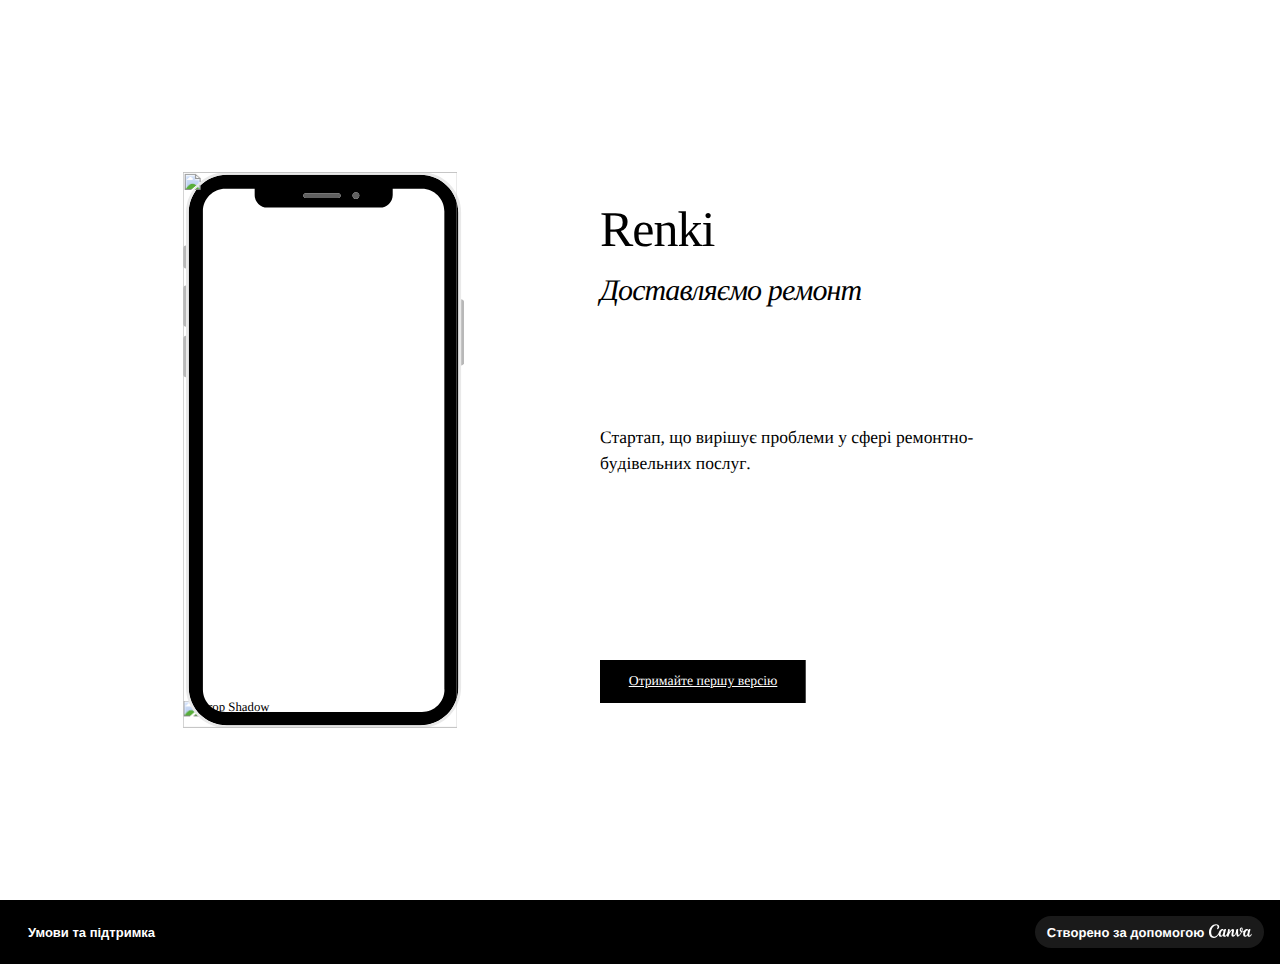
==== Renki.html @ b3982318 "Add files via upload" ====
<!DOCTYPE html>
<!-- saved from url=(0028)https://renki.my.canva.site/ -->
<html lang="uk-UA" style="--inner1Vh: 9.45px; --sbw: 17px;">
<head>
    <meta http-equiv="Content-Type" content="text/html; charset=UTF-8"><!--<base href="/">-->
    <base href=".">
    <meta name="viewport" content="width=device-width, initial-scale=1.0">
    <title>Renki</title>
    <meta name="description" content="">
    <link rel="icon" href="https://renki.my.canva.site/26387fa4f5b1e3f7b6217b27d79bf264.png" type="image/png"
          sizes="16x16">
    <link rel="icon" href="https://renki.my.canva.site/2d0b56e7e51cf11036ad8734bdb67e2d.png" type="image/png"
          sizes="32x32">
    <link rel="apple-touch-icon" href="https://renki.my.canva.site/725b756a69a7d4c235070e51acd85560.png"
          sizes="180x180">
    <style>:root {
        --ffsd: 0px;
        --1vw: calc((100vw - var(--sbw, 0px)) / 100);
        --1vh: var(--inner1Vh, 1vh);
    }

    @media (prefers-reduced-motion: reduce) {
        .animated {
            animation: none !important;
        }
    }

    html {
        zoom: var(--rzf, 1);
        font-size: max(calc(min(var(--1vw, 1vw), 13.66px) * var(--rfso, 1)), var(--minfs, 0px));
        -webkit-text-size-adjust: 100%;
        scroll-behavior: smooth;
    }

    body {
        font-size: calc(1rem * var(--bfso, 1));
    }

    body, html, p, ul, ol, li {
        margin: 0;
        padding: 0;
        font-synthesis: none;
        font-kerning: none;
        font-variant-ligatures: none;
        font-feature-settings: "kern" 0, "calt" 0, "liga" 0, "clig" 0, "dlig" 0, "hlig" 0;
        font-family: unset;
        -webkit-font-smoothing: subpixel-antialiased;
        -moz-osx-font-smoothing: grayscale;
        text-rendering: geometricprecision;
        white-space: normal;
    }

    li {
        text-align: unset;
    }

    a {
        text-decoration: none;
        color: inherit;
    }

    img {
        -webkit-user-drag: none;
        -moz-user-drag: none;
        -o-user-drag: none;
        user-drag: none;
        -webkit-touch-callout: none;
    }

    @font-face {
        font-family: YAFdJt8dAY0-0;
        src: url(fonts/226618464330c99b64fcaf1d7142c1e7.woff2);
        font-style: normal;
        font-weight: 400;
    }

    @font-face {
        font-family: YAFdJt8dAY0-0;
        src: url(fonts/e532966f486645f74efaf7432e1d01c2.woff2);
        font-style: normal;
        font-weight: 700;
    }

    @font-face {
        font-family: YAFdJt8dAY0-0;
        src: url(fonts/3caeb8725430f400cbc24c4707d72558.woff2);
        font-style: italic;
        font-weight: 400;
    }

    @font-face {
        font-family: YAFdJt8dAY0-0;
        src: url(fonts/64dfd027222a62438bc2a4d821786c71.woff2);
        font-style: italic;
        font-weight: 700;
    }

    @font-face {
        font-family: YAFdJt8dAY0-0;
        src: url(fonts/01bb491de5070339bf99832ce44c544d.woff2);
        font-style: normal;
        font-weight: 100;
    }

    @font-face {
        font-family: YAFdJt8dAY0-0;
        src: url(fonts/a75cdabbb8dcdf033cc6b207c91608bf.woff2);
        font-style: italic;
        font-weight: 100;
    }

    @font-face {
        font-family: YAFdJt8dAY0-0;
        src: url(fonts/01bb491de5070339bf99832ce44c544d.woff2);
        font-style: normal;
        font-weight: 200;
    }

    @font-face {
        font-family: YAFdJt8dAY0-0;
        src: url(fonts/a75cdabbb8dcdf033cc6b207c91608bf.woff2);
        font-style: italic;
        font-weight: 200;
    }

    @font-face {
        font-family: YAFdJt8dAY0-0;
        src: url(fonts/01bb491de5070339bf99832ce44c544d.woff2);
        font-style: normal;
        font-weight: 300;
    }

    @font-face {
        font-family: YAFdJt8dAY0-0;
        src: url(fonts/a75cdabbb8dcdf033cc6b207c91608bf.woff2);
        font-style: italic;
        font-weight: 300;
    }

    @font-face {
        font-family: YAFdJt8dAY0-0;
        src: url(fonts/226618464330c99b64fcaf1d7142c1e7.woff2);
        font-style: normal;
        font-weight: 500;
    }

    @font-face {
        font-family: YAFdJt8dAY0-0;
        src: url(fonts/3caeb8725430f400cbc24c4707d72558.woff2);
        font-style: italic;
        font-weight: 500;
    }

    @font-face {
        font-family: YAFdJt8dAY0-0;
        src: url(fonts/e532966f486645f74efaf7432e1d01c2.woff2);
        font-style: normal;
        font-weight: 600;
    }

    @font-face {
        font-family: YAFdJt8dAY0-0;
        src: url(fonts/64dfd027222a62438bc2a4d821786c71.woff2);
        font-style: italic;
        font-weight: 600;
    }

    @font-face {
        font-family: YAFdJt8dAY0-0;
        src: url(fonts/a26fb2e545ea4d91b9808446bd10482b.woff2);
        font-style: normal;
        font-weight: 800;
    }

    @font-face {
        font-family: YAFdJt8dAY0-0;
        src: url(fonts/93216375a15a0334d096957c3f1f2f0f.woff2);
        font-style: italic;
        font-weight: 800;
    }

    @font-face {
        font-family: YAFdJt8dAY0-0;
        src: url(fonts/a26fb2e545ea4d91b9808446bd10482b.woff2);
        font-style: normal;
        font-weight: 900;
    }

    @font-face {
        font-family: YAFdJt8dAY0-0;
        src: url(fonts/93216375a15a0334d096957c3f1f2f0f.woff2);
        font-style: italic;
        font-weight: 900;
    }

    @font-face {
        font-family: YACgEZ1cb1Q-0;
        src: url(fonts/f8f199f09526f79e87644ed227e0f651.woff2);
        font-style: normal;
        font-weight: 400;
    }

    @font-face {
        font-family: YACgEZ1cb1Q-0;
        src: url(fonts/98c4d2c0223fc8474641c77f923528e9.woff2);
        font-style: normal;
        font-weight: 700;
    }

    @font-face {
        font-family: YACgEZ1cb1Q-0;
        src: url(fonts/d257a7100844bc3f98c9021168b6249e.woff2);
        font-style: italic;
        font-weight: 400;
    }

    @font-face {
        font-family: YACgEZ1cb1Q-0;
        src: url(fonts/1060345c54d396e76d73f1da7ee200bd.woff2);
        font-style: italic;
        font-weight: 700;
    }

    @font-face {
        font-family: YACgEZ1cb1Q-0;
        src: url(fonts/f8f199f09526f79e87644ed227e0f651.woff2);
        font-style: normal;
        font-weight: 100;
    }

    @font-face {
        font-family: YACgEZ1cb1Q-0;
        src: url(fonts/d257a7100844bc3f98c9021168b6249e.woff2);
        font-style: italic;
        font-weight: 100;
    }

    @font-face {
        font-family: YACgEZ1cb1Q-0;
        src: url(fonts/f8f199f09526f79e87644ed227e0f651.woff2);
        font-style: normal;
        font-weight: 200;
    }

    @font-face {
        font-family: YACgEZ1cb1Q-0;
        src: url(fonts/d257a7100844bc3f98c9021168b6249e.woff2);
        font-style: italic;
        font-weight: 200;
    }

    @font-face {
        font-family: YACgEZ1cb1Q-0;
        src: url(fonts/f8f199f09526f79e87644ed227e0f651.woff2);
        font-style: normal;
        font-weight: 300;
    }

    @font-face {
        font-family: YACgEZ1cb1Q-0;
        src: url(fonts/d257a7100844bc3f98c9021168b6249e.woff2);
        font-style: italic;
        font-weight: 300;
    }

    @font-face {
        font-family: YACgEZ1cb1Q-0;
        src: url(fonts/f8f199f09526f79e87644ed227e0f651.woff2);
        font-style: normal;
        font-weight: 500;
    }

    @font-face {
        font-family: YACgEZ1cb1Q-0;
        src: url(fonts/d257a7100844bc3f98c9021168b6249e.woff2);
        font-style: italic;
        font-weight: 500;
    }

    @font-face {
        font-family: YACgEZ1cb1Q-0;
        src: url(fonts/98c4d2c0223fc8474641c77f923528e9.woff2);
        font-style: normal;
        font-weight: 600;
    }

    @font-face {
        font-family: YACgEZ1cb1Q-0;
        src: url(fonts/1060345c54d396e76d73f1da7ee200bd.woff2);
        font-style: italic;
        font-weight: 600;
    }

    @font-face {
        font-family: YACgEZ1cb1Q-0;
        src: url(fonts/98c4d2c0223fc8474641c77f923528e9.woff2);
        font-style: normal;
        font-weight: 800;
    }

    @font-face {
        font-family: YACgEZ1cb1Q-0;
        src: url(fonts/1060345c54d396e76d73f1da7ee200bd.woff2);
        font-style: italic;
        font-weight: 800;
    }

    @font-face {
        font-family: YACgEZ1cb1Q-0;
        src: url(fonts/98c4d2c0223fc8474641c77f923528e9.woff2);
        font-style: normal;
        font-weight: 900;
    }

    @font-face {
        font-family: YACgEZ1cb1Q-0;
        src: url(fonts/1060345c54d396e76d73f1da7ee200bd.woff2);
        font-style: italic;
        font-weight: 900;
    }

    @media (max-width: 375px) {
        #dTqL8H721LnV1REV {
            grid-area: 2 / 2 / 3 / 3;
            position: relative;
        }

        #TMpahm6TYZHfOEya {
            grid-template-columns: 0 555.498996%;
            left: -227.749498%;
            grid-template-rows: 0 100%;
        }

        #xSuYQE4Dlj3WlTWu {
            grid-area: 2 / 2 / 4 / 5;
            position: relative;
        }

        #qbcJwX1MjSqaqath {
            grid-area: 3 / 3 / 5 / 4;
            position: relative;
        }

        #wpHuFegpeNktcPR5 {
            grid-area: 2 / 6 / 4 / 10;
            grid-template-columns: 0 0 78.16109524rem 1.8425463rem;
            grid-template-rows: 0 0 minmax(158.30095238rem, max-content) 0;
        }

        #HAnV543KUCuGLN6r {
            grid-area: 2 / 6 / 4 / 10;
            position: relative;
        }

        #HvC6eLMI7HndfvvG {
            grid-area: 3 / 7 / 5 / 9;
            position: relative;
        }

        #FoLMBtZSxU7V1qtU {
            font-size: max(calc(12px * var(--rfso, var(--bfso, 1))), calc(9.9992967em - var(--ffsd)));
        }

        #UY4vqxtWmW5eUmcY {
            --first-font-size: max(calc(12px * var(--rfso, var(--bfso, 1))), 9.9992967em);
            --last-font-size: var(--first-font-size);
            margin-top: calc(var(--first-font-size) * 0.1);
            margin-bottom: calc(var(--last-font-size) * 0.1);
        }

        #KQqVflmsGfFq2Y2W {
            min-width: 91.6rem;
        }

        #RqxmMQ5p8fPZwxIe {
            grid-area: 6 / 2 / 7 / 11;
            position: relative;
        }

        #wF1NgXbARgUpf3SC {
            font-size: max(calc(12px * var(--rfso, var(--bfso, 1))), calc(5.99958927em - var(--ffsd)));
        }

        #kAwh8XOzhSnT606j {
            --first-font-size: max(calc(12px * var(--rfso, var(--bfso, 1))), 5.99958927em);
            --last-font-size: var(--first-font-size);
            margin-top: calc(var(--first-font-size) * 0.05);
            margin-bottom: calc(var(--last-font-size) * 0.05);
        }

        #jmf94uVptbScaO1V {
            min-width: 91.6rem;
        }

        #BjQX4knKRJvSzvKw {
            grid-area: 8 / 3 / 9 / 12;
            position: relative;
        }

        #oad37jNduOmB9h7G {
            font-size: max(calc(12px * var(--rfso, var(--bfso, 1))), calc(4.40888889em - var(--ffsd)));
        }

        #gq0SYcIlcQocG9l5 {
            --first-font-size: max(calc(12px * var(--rfso, var(--bfso, 1))), 4.40888889em);
            --last-font-size: var(--first-font-size);
            margin-top: calc(var(--first-font-size) * -0.15);
            margin-bottom: calc(var(--last-font-size) * -0.15);
        }

        #DxDFn9CRItkvR3tu {
            min-width: 91.6rem;
        }

        #Jwbz9ujgiULV6O26 {
            grid-area: 10 / 4 / 11 / 13;
            position: relative;
        }

        #qdFelWKr2WzhgvHK {
            grid-area: 2 / 2 / 5 / 5;
            position: relative;
        }

        #aw67RkZ4CyTR4v6T {
            font-size: max(calc(12px * var(--rfso, var(--bfso, 1))), calc(3.91112em - var(--ffsd)));
        }

        #WRipQFuTYJYEYs01 {
            --first-font-size: max(calc(12px * var(--rfso, var(--bfso, 1))), 3.91112em);
            --last-font-size: var(--first-font-size);
            margin-top: calc(var(--first-font-size) * -0.1);
            margin-bottom: calc(var(--last-font-size) * -0.1);
        }

        #JM8C447n1pNJdFVo {
            min-width: 54.18984489rem;
        }

        #oqZ2BrREvjbpQ99q {
            grid-area: 3 / 3 / 4 / 4;
            position: relative;
        }

        #bFmyuhlELjSAexXc {
            grid-template-columns: 0 2.24831243rem 54.05651155rem 2.24831243rem;
            grid-template-rows: 0 minmax(3.86369638rem, max-content) minmax(4.55110933rem, max-content) minmax(3.86369638rem, max-content);
        }

        #VNTcc92l89G8nygB {
            grid-area: 12 / 5 / 13 / 8;
            grid-template-columns: 0 58.55313642rem;
            grid-template-rows: 0 minmax(12.27850209rem, max-content);
        }

        #GYktt1VPWn0V11bL {
            grid-area: 12 / 5 / 13 / 8;
            position: relative;
        }

        #c5cS0ojUyots1832 {
            grid-template-columns: 4.26666667rem 0 0 0 5.73151256rem 0 52.82162386rem 26.72966234rem 0.45235534rem 5.73151256rem 0 0 4.26666667rem;
            grid-template-rows: minmax(4.26666667rem, max-content) minmax(150.44526287rem, max-content) minmax(7.85568951rem, max-content) minmax(7.85568951rem, max-content) minmax(6.4rem, max-content) minmax(11.93664802rem, max-content) minmax(4.01639464rem, max-content) minmax(7.16198919rem, max-content) minmax(33.33600161rem, max-content) minmax(9.44932357rem, max-content) minmax(53.04685301rem, max-content) minmax(12.27850209rem, max-content) minmax(4.26666667rem, max-content);
        }

        #g2ppmePoXvP47PCM {
            min-height: calc(100 * var(--1vh, 1vh));
        }
    }

    @media (min-width: 375.05px) and (max-width: 480px) {
        #dTqL8H721LnV1REV {
            grid-area: 2 / 2 / 3 / 3;
            position: relative;
        }

        #TMpahm6TYZHfOEya {
            grid-template-columns: 0 446.12725568%;
            left: -173.06362784%;
            grid-template-rows: 0 100%;
        }

        #xSuYQE4Dlj3WlTWu {
            grid-area: 2 / 2 / 4 / 5;
            position: relative;
        }

        #qbcJwX1MjSqaqath {
            grid-area: 3 / 3 / 5 / 4;
            position: relative;
        }

        #wpHuFegpeNktcPR5 {
            grid-area: 2 / 6 / 4 / 10;
            grid-template-columns: 0 0 61.06335565rem 1.4394893rem;
            grid-template-rows: 0 0 minmax(123.67261905rem, max-content) 0;
        }

        #HAnV543KUCuGLN6r {
            grid-area: 2 / 6 / 4 / 10;
            position: relative;
        }

        #HvC6eLMI7HndfvvG {
            grid-area: 3 / 7 / 5 / 9;
            position: relative;
        }

        #FoLMBtZSxU7V1qtU {
            font-size: max(calc(12px * var(--rfso, var(--bfso, 1))), calc(10.20336398em - var(--ffsd)));
        }

        #UY4vqxtWmW5eUmcY {
            --first-font-size: max(calc(12px * var(--rfso, var(--bfso, 1))), 10.20336398em);
            --last-font-size: var(--first-font-size);
            margin-top: calc(var(--first-font-size) * 0.1);
            margin-bottom: calc(var(--last-font-size) * 0.1);
        }

        #KQqVflmsGfFq2Y2W {
            min-width: 93.4375rem;
        }

        #RqxmMQ5p8fPZwxIe {
            grid-area: 6 / 2 / 7 / 11;
            position: relative;
        }

        #wF1NgXbARgUpf3SC {
            font-size: max(calc(12px * var(--rfso, var(--bfso, 1))), calc(6.12202987em - var(--ffsd)));
        }

        #kAwh8XOzhSnT606j {
            --first-font-size: max(calc(12px * var(--rfso, var(--bfso, 1))), 6.12202987em);
            --last-font-size: var(--first-font-size);
            margin-top: calc(var(--first-font-size) * 0.05);
            margin-bottom: calc(var(--last-font-size) * 0.05);
        }

        #jmf94uVptbScaO1V {
            min-width: 93.4375rem;
        }

        #BjQX4knKRJvSzvKw {
            grid-area: 8 / 3 / 9 / 12;
            position: relative;
        }

        #oad37jNduOmB9h7G {
            font-size: max(calc(12px * var(--rfso, var(--bfso, 1))), calc(3.57117293em - var(--ffsd)));
        }

        #gq0SYcIlcQocG9l5 {
            --first-font-size: max(calc(12px * var(--rfso, var(--bfso, 1))), 3.57117293em);
            --last-font-size: var(--first-font-size);
            margin-top: calc(var(--first-font-size) * -0.15);
            margin-bottom: calc(var(--last-font-size) * -0.15);
        }

        #DxDFn9CRItkvR3tu {
            min-width: 93.4375rem;
        }

        #Jwbz9ujgiULV6O26 {
            grid-area: 10 / 4 / 11 / 13;
            position: relative;
        }

        #qdFelWKr2WzhgvHK {
            grid-area: 2 / 2 / 5 / 5;
            position: relative;
        }

        #aw67RkZ4CyTR4v6T {
            font-size: max(calc(12px * var(--rfso, var(--bfso, 1))), calc(3.0555625em - var(--ffsd)));
        }

        #WRipQFuTYJYEYs01 {
            --first-font-size: max(calc(12px * var(--rfso, var(--bfso, 1))), 3.0555625em);
            --last-font-size: var(--first-font-size);
            margin-top: calc(var(--first-font-size) * -0.1);
            margin-bottom: calc(var(--last-font-size) * -0.1);
        }

        #JM8C447n1pNJdFVo {
            min-width: 42.33581632rem;
        }

        #oqZ2BrREvjbpQ99q {
            grid-area: 3 / 3 / 4 / 4;
            position: relative;
        }

        #bFmyuhlELjSAexXc {
            grid-template-columns: 0 1.75649409rem 42.23164965rem 1.75649409rem;
            grid-template-rows: 0 minmax(3.0185128rem, max-content) minmax(3.55555417rem, max-content) minmax(3.0185128rem, max-content);
        }

        #VNTcc92l89G8nygB {
            grid-area: 12 / 5 / 13 / 8;
            grid-template-columns: 0 45.74463783rem;
            grid-template-rows: 0 minmax(9.59257976rem, max-content);
        }

        #GYktt1VPWn0V11bL {
            grid-area: 12 / 5 / 13 / 8;
            position: relative;
        }

        #c5cS0ojUyots1832 {
            grid-template-columns: 3.33333333rem 0 0 0 15.41524419rem 0 30.32939364rem 31.8200487rem 0.35340261rem 15.41524419rem 0 0 3.33333333rem;
            grid-template-rows: minmax(3.33333333rem, max-content) minmax(117.53536162rem, max-content) minmax(6.13725743rem, max-content) minmax(6.13725743rem, max-content) minmax(5rem, max-content) minmax(12.18025308rem, max-content) minmax(3.13780831rem, max-content) minmax(7.30815223rem, max-content) minmax(26.04375126rem, max-content) minmax(9.64216691rem, max-content) minmax(41.44285391rem, max-content) minmax(9.59257976rem, max-content) minmax(3.33333333rem, max-content);
        }

        #g2ppmePoXvP47PCM {
            min-height: calc(100 * var(--1vh, 1vh));
        }
    }

    @media (min-width: 480.05px) and (max-width: 768px) {
        #dTqL8H721LnV1REV {
            grid-area: 2 / 2 / 3 / 3;
            position: relative;
        }

        #TMpahm6TYZHfOEya {
            grid-template-columns: 0 290.97433776%;
            left: -95.48716888%;
            grid-template-rows: 0 100%;
        }

        #xSuYQE4Dlj3WlTWu {
            grid-area: 2 / 2 / 4 / 5;
            position: relative;
        }

        #qbcJwX1MjSqaqath {
            grid-area: 3 / 3 / 5 / 4;
            position: relative;
        }

        #wpHuFegpeNktcPR5 {
            grid-area: 2 / 6 / 4 / 10;
            grid-template-columns: 0 0 38.16459728rem 0.89968081rem;
            grid-template-rows: 0 0 minmax(77.2953869rem, max-content) 0;
        }

        #HAnV543KUCuGLN6r {
            grid-area: 2 / 6 / 4 / 10;
            position: relative;
        }

        #HvC6eLMI7HndfvvG {
            grid-area: 3 / 7 / 5 / 9;
            position: relative;
        }

        #FoLMBtZSxU7V1qtU {
            font-size: max(calc(12px * var(--rfso, var(--bfso, 1))), calc(6.94445312em - var(--ffsd)));
        }

        #UY4vqxtWmW5eUmcY {
            --first-font-size: max(calc(12px * var(--rfso, var(--bfso, 1))), 6.94445312em);
            --last-font-size: var(--first-font-size);
            margin-top: calc(var(--first-font-size) * 0.1);
            margin-bottom: calc(var(--last-font-size) * 0.1);
        }

        #KQqVflmsGfFq2Y2W {
            min-width: 63.58816964rem;
        }

        #RqxmMQ5p8fPZwxIe {
            grid-area: 6 / 2 / 7 / 11;
            position: relative;
        }

        #wF1NgXbARgUpf3SC {
            font-size: max(calc(12px * var(--rfso, var(--bfso, 1))), calc(4.16667969em - var(--ffsd)));
        }

        #kAwh8XOzhSnT606j {
            --first-font-size: max(calc(12px * var(--rfso, var(--bfso, 1))), 4.16667969em);
            --last-font-size: var(--first-font-size);
            margin-top: calc(var(--first-font-size) * 0.05);
            margin-bottom: calc(var(--last-font-size) * 0.05);
        }

        #jmf94uVptbScaO1V {
            min-width: 63.58816964rem;
        }

        #BjQX4knKRJvSzvKw {
            grid-area: 8 / 3 / 9 / 12;
            position: relative;
        }

        #oad37jNduOmB9h7G {
            font-size: max(calc(12px * var(--rfso, var(--bfso, 1))), calc(2.43055556em - var(--ffsd)));
        }

        #gq0SYcIlcQocG9l5 {
            --first-font-size: max(calc(12px * var(--rfso, var(--bfso, 1))), 2.43055556em);
            --last-font-size: var(--first-font-size);
            margin-top: calc(var(--first-font-size) * -0.15);
            margin-bottom: calc(var(--last-font-size) * -0.15);
        }

        #DxDFn9CRItkvR3tu {
            min-width: 63.58816964rem;
        }

        #Jwbz9ujgiULV6O26 {
            grid-area: 10 / 4 / 11 / 13;
            position: relative;
        }

        #qdFelWKr2WzhgvHK {
            grid-area: 2 / 2 / 5 / 5;
            position: relative;
        }

        #aw67RkZ4CyTR4v6T {
            font-size: max(calc(12px * var(--rfso, var(--bfso, 1))), calc(1.90972656em - var(--ffsd)));
        }

        #WRipQFuTYJYEYs01 {
            --first-font-size: max(calc(12px * var(--rfso, var(--bfso, 1))), 1.90972656em);
            --last-font-size: var(--first-font-size);
            margin-top: calc(var(--first-font-size) * -0.1);
            margin-bottom: calc(var(--last-font-size) * -0.1);
        }

        #JM8C447n1pNJdFVo {
            min-width: 26.4598852rem;
        }

        #oqZ2BrREvjbpQ99q {
            grid-area: 3 / 3 / 4 / 4;
            position: relative;
        }

        #bFmyuhlELjSAexXc {
            grid-template-columns: 0 1.09780881rem 26.39478103rem 1.09780881rem;
            grid-template-rows: 0 minmax(1.8865705rem, max-content) minmax(2.22222135rem, max-content) minmax(1.8865705rem, max-content);
        }

        #VNTcc92l89G8nygB {
            grid-area: 12 / 5 / 13 / 8;
            grid-template-columns: 0 28.59039864rem;
            grid-template-rows: 0 minmax(5.99536235rem, max-content);
        }

        #GYktt1VPWn0V11bL {
            grid-area: 12 / 5 / 13 / 8;
            position: relative;
        }

        #c5cS0ojUyots1832 {
            grid-template-columns: 18.23846726rem 0 0 0 12.22939369rem 0 16.36100495rem 22.48239651rem 0.22087663rem 12.22939369rem 0 0 18.23846726rem;
            grid-template-rows: minmax(4.16666667rem, max-content) minmax(73.45960101rem, max-content) minmax(3.83578589rem, max-content) minmax(3.83578589rem, max-content) minmax(4.16666667rem, max-content) minmax(8.28993229rem, max-content) minmax(1.9611302rem, max-content) minmax(4.97395964rem, max-content) minmax(16.27734454rem, max-content) minmax(6.5625rem, max-content) minmax(25.9017837rem, max-content) minmax(5.99536235rem, max-content) minmax(4.16666667rem, max-content);
        }

        #g2ppmePoXvP47PCM {
            min-height: calc(100 * var(--1vh, 1vh));
        }
    }

    @media (min-width: 768.05px) and (max-width: 1024px) {
        #dTqL8H721LnV1REV {
            grid-area: 2 / 2 / 3 / 3;
            position: relative;
        }

        #TMpahm6TYZHfOEya {
            grid-template-columns: 0 129.3711744%;
            left: -14.6855872%;
            grid-template-rows: 0 100%;
        }

        #xSuYQE4Dlj3WlTWu {
            grid-area: 2 / 2 / 4 / 5;
            position: relative;
        }

        #qbcJwX1MjSqaqath {
            grid-area: 3 / 3 / 5 / 4;
            position: relative;
        }

        #wpHuFegpeNktcPR5 {
            grid-area: 2 / 2 / 12 / 5;
            grid-template-columns: 0 0 28.62344796rem 0.67476061rem;
            grid-template-rows: 0 0 minmax(57.97154018rem, max-content) 0;
        }

        #HAnV543KUCuGLN6r {
            grid-area: 2 / 2 / 12 / 5;
            position: relative;
        }

        #HvC6eLMI7HndfvvG {
            grid-area: 10 / 3 / 13 / 4;
            position: relative;
        }

        #FoLMBtZSxU7V1qtU {
            font-size: max(calc(12px * var(--rfso, var(--bfso, 1))), calc(5.20833984em - var(--ffsd)));
        }

        #UY4vqxtWmW5eUmcY {
            --first-font-size: max(calc(12px * var(--rfso, var(--bfso, 1))), 5.20833984em);
            --last-font-size: var(--first-font-size);
            margin-top: calc(var(--first-font-size) * 0.1);
            margin-bottom: calc(var(--last-font-size) * 0.1);
        }

        #KQqVflmsGfFq2Y2W {
            min-width: 47.69112723rem;
        }

        #RqxmMQ5p8fPZwxIe {
            grid-area: 3 / 6 / 4 / 11;
            position: relative;
        }

        #wF1NgXbARgUpf3SC {
            font-size: max(calc(12px * var(--rfso, var(--bfso, 1))), calc(3.12500977em - var(--ffsd)));
        }

        #kAwh8XOzhSnT606j {
            --first-font-size: max(calc(12px * var(--rfso, var(--bfso, 1))), 3.12500977em);
            --last-font-size: var(--first-font-size);
            margin-top: calc(var(--first-font-size) * 0.05);
            margin-bottom: calc(var(--last-font-size) * 0.05);
        }

        #jmf94uVptbScaO1V {
            min-width: 47.69112723rem;
        }

        #BjQX4knKRJvSzvKw {
            grid-area: 5 / 7 / 6 / 12;
            position: relative;
        }

        #oad37jNduOmB9h7G {
            font-size: max(calc(12px * var(--rfso, var(--bfso, 1))), calc(1.82291667em - var(--ffsd)));
        }

        #gq0SYcIlcQocG9l5 {
            --first-font-size: max(calc(12px * var(--rfso, var(--bfso, 1))), 1.82291667em);
            --last-font-size: var(--first-font-size);
            margin-top: calc(var(--first-font-size) * -0.15);
            margin-bottom: calc(var(--last-font-size) * -0.15);
        }

        #DxDFn9CRItkvR3tu {
            min-width: 47.69112723rem;
        }

        #Jwbz9ujgiULV6O26 {
            grid-area: 7 / 8 / 8 / 13;
            position: relative;
        }

        #qdFelWKr2WzhgvHK {
            grid-area: 2 / 2 / 5 / 5;
            position: relative;
        }

        #aw67RkZ4CyTR4v6T {
            font-size: max(calc(12px * var(--rfso, var(--bfso, 1))), calc(1.43229492em - var(--ffsd)));
        }

        #WRipQFuTYJYEYs01 {
            --first-font-size: max(calc(12px * var(--rfso, var(--bfso, 1))), 1.43229492em);
            --last-font-size: var(--first-font-size);
            margin-top: calc(var(--first-font-size) * -0.1);
            margin-bottom: calc(var(--last-font-size) * -0.1);
        }

        #JM8C447n1pNJdFVo {
            min-width: 19.8449139rem;
        }

        #oqZ2BrREvjbpQ99q {
            grid-area: 3 / 3 / 4 / 4;
            position: relative;
        }

        #bFmyuhlELjSAexXc {
            grid-template-columns: 0 0.8233566rem 19.79608577rem 0.8233566rem;
            grid-template-rows: 0 minmax(1.41492787rem, max-content) minmax(1.66666602rem, max-content) minmax(1.41492787rem, max-content);
        }

        #VNTcc92l89G8nygB {
            grid-area: 9 / 9 / 11 / 10;
            grid-template-columns: 0 21.44279898rem;
            grid-template-rows: 0 minmax(4.49652176rem, max-content);
        }

        #GYktt1VPWn0V11bL {
            grid-area: 9 / 9 / 11 / 10;
            position: relative;
        }

        #c5cS0ojUyots1832 {
            grid-template-columns: 9.96724616rem 0 29.1325511rem 0.16565747rem 3.125rem 0 0 0 21.44279898rem 26.19950012rem 0 0 9.96724616rem;
            grid-template-rows: minmax(5.94369524rem, max-content) minmax(2.89805759rem, max-content) minmax(6.21744922rem, max-content) minmax(1.47084765rem, max-content) minmax(3.73046973rem, max-content) minmax(12.2080084rem, max-content) minmax(4.921875rem, max-content) minmax(19.42633777rem, max-content) minmax(4.2216554rem, max-content) minmax(0.27486637rem, max-content) minmax(2.60197305rem, max-content) minmax(2.87683942rem, max-content) minmax(5.94369524rem, max-content);
        }

        #g2ppmePoXvP47PCM {
            min-height: calc(100 * var(--1vh, 1vh));
        }
    }

    @media (min-width: 1024.05px) {
        #dTqL8H721LnV1REV {
            grid-area: 2 / 2 / 3 / 3;
            position: relative;
        }

        #TMpahm6TYZHfOEya {
            grid-template-columns: 0 100%;
            grid-template-rows: 0 100%;
        }

        #xSuYQE4Dlj3WlTWu {
            grid-area: 2 / 2 / 4 / 5;
            position: relative;
        }

        #qbcJwX1MjSqaqath {
            grid-area: 3 / 3 / 5 / 4;
            position: relative;
        }

        #wpHuFegpeNktcPR5 {
            grid-area: 2 / 2 / 12 / 5;
            grid-template-columns: 0 0 21.45710887rem 0.50582347rem;
            grid-template-rows: 0 0 minmax(43.45743568rem, max-content) 0;
        }

        #HAnV543KUCuGLN6r {
            grid-area: 2 / 2 / 12 / 5;
            position: relative;
        }

        #HvC6eLMI7HndfvvG {
            grid-area: 10 / 3 / 13 / 4;
            position: relative;
        }

        #FoLMBtZSxU7V1qtU {
            font-size: max(calc(12px * var(--rfso, var(--bfso, 1))), calc(3.90434846em - var(--ffsd)));
        }

        #UY4vqxtWmW5eUmcY {
            --first-font-size: max(calc(12px * var(--rfso, var(--bfso, 1))), 3.90434846em);
            --last-font-size: var(--first-font-size);
            margin-top: calc(var(--first-font-size) * 0.1);
            margin-bottom: calc(var(--last-font-size) * 0.1);
        }

        #KQqVflmsGfFq2Y2W {
            min-width: 35.75088894rem;
        }

        #RqxmMQ5p8fPZwxIe {
            grid-area: 3 / 6 / 4 / 11;
            position: relative;
        }

        #wF1NgXbARgUpf3SC {
            font-size: max(calc(12px * var(--rfso, var(--bfso, 1))), calc(2.34261347em - var(--ffsd)));
        }

        #kAwh8XOzhSnT606j {
            --first-font-size: max(calc(12px * var(--rfso, var(--bfso, 1))), 2.34261347em);
            --last-font-size: var(--first-font-size);
            margin-top: calc(var(--first-font-size) * 0.05);
            margin-bottom: calc(var(--last-font-size) * 0.05);
        }

        #jmf94uVptbScaO1V {
            min-width: 35.75088894rem;
        }

        #BjQX4knKRJvSzvKw {
            grid-area: 5 / 7 / 6 / 12;
            position: relative;
        }

        #oad37jNduOmB9h7G {
            font-size: max(calc(12px * var(--rfso, var(--bfso, 1))), calc(1.36652025em - var(--ffsd)));
        }

        #gq0SYcIlcQocG9l5 {
            --first-font-size: max(calc(12px * var(--rfso, var(--bfso, 1))), 1.36652025em);
            --last-font-size: var(--first-font-size);
            margin-top: calc(var(--first-font-size) * -0.15);
            margin-bottom: calc(var(--last-font-size) * -0.15);
        }

        #DxDFn9CRItkvR3tu {
            min-width: 35.75088894rem;
        }

        #Jwbz9ujgiULV6O26 {
            grid-area: 7 / 8 / 8 / 13;
            position: relative;
        }

        #qdFelWKr2WzhgvHK {
            grid-area: 2 / 2 / 5 / 5;
            position: relative;
        }

        #aw67RkZ4CyTR4v6T {
            font-size: max(calc(12px * var(--rfso, var(--bfso, 1))), calc(1.07369693em - var(--ffsd)));
        }

        #WRipQFuTYJYEYs01 {
            --first-font-size: max(calc(12px * var(--rfso, var(--bfso, 1))), 1.07369693em);
            --last-font-size: var(--first-font-size);
            margin-top: calc(var(--first-font-size) * -0.1);
            margin-bottom: calc(var(--last-font-size) * -0.1);
        }

        #JM8C447n1pNJdFVo {
            min-width: 14.87642155rem;
        }

        #oqZ2BrREvjbpQ99q {
            grid-area: 3 / 3 / 4 / 4;
            position: relative;
        }

        #bFmyuhlELjSAexXc {
            grid-template-columns: 0 0.61721608rem 14.83981833rem 0.61721608rem;
            grid-template-rows: 0 minmax(1.060678rem, max-content) minmax(1.24938946rem, max-content) minmax(1.060678rem, max-content);
        }

        #VNTcc92l89G8nygB {
            grid-area: 9 / 9 / 11 / 10;
            grid-template-columns: 0 16.07425048rem;
            grid-template-rows: 0 minmax(3.37074545rem, max-content);
        }

        #GYktt1VPWn0V11bL {
            grid-area: 9 / 9 / 11 / 10;
            position: relative;
        }

        #c5cS0ojUyots1832 {
            grid-template-columns: 14.28571429rem 0 21.83874987rem 0.12418247rem 10.62458994rem 0 0 0 16.07425048rem 19.64003523rem 0 0 17.41247772rem;
            grid-template-rows: minmax(6.38255595rem, max-content) minmax(2.17248241rem, max-content) minmax(4.66081113rem, max-content) minmax(1.10259736rem, max-content) minmax(2.79648682rem, max-content) minmax(9.15153778rem, max-content) minmax(3.68960469rem, max-content) minmax(14.56264266rem, max-content) minmax(3.16469629rem, max-content) minmax(0.20604916rem, max-content) minmax(1.95052738rem, max-content) minmax(2.15657655rem, max-content) minmax(4.2259794rem, max-content);
        }

        #g2ppmePoXvP47PCM {
            min-height: calc(100 * var(--1vh, 1vh));
        }
    }

    @keyframes pulse {
        0% {
            background-color: rgba(226, 226, 226, 0.05);
        }
        50% {
            background-color: rgba(226, 226, 226, 0.1);
        }
        100% {
            background-color: rgba(226, 226, 226, 0.05);
        }
    }</style>
    <noscript>
        <style>    @keyframes pulse {
                   }

        .animated {
            animation-play-state: running !important;
        }  </style>
    </noscript>
    <script nonce="">!function () {
        "use strict";

        function t(t, n) {
            let e;
            return (...o) => {
                clearTimeout(e), e = setTimeout((() => {
                    t(...o)
                }), n)
            }
        }

        class n {
            constructor() {
                this.callbacks = [], window.addEventListener("DOMContentLoaded", (() => this.onDOMContentLoaded()))
            }

            onDOMContentLoaded() {
                this.callbacks.sort(((t, n) => t.priority - n.priority)).forEach((({callback: t}) => t()))
            }

            runOnLoad(t) {
                "loading" === document.readyState ? this.callbacks.push(t) : t.callback()
            }
        }

        function e(t, e = Number.MAX_VALUE) {
            var o;
            (window.canva_scriptExecutor = null !== (o = window.canva_scriptExecutor) && void 0 !== o ? o : new n).runOnLoad({
                callback: t,
                priority: e
            })
        }

        class o {
            constructor(t) {
                this.items = [], this.previousWidth = document.documentElement.clientWidth, this.previousHeight = window.innerHeight;
                const n = t((() => this.onWindowResize()), 100);
                window.addEventListener("resize", n)
            }

            onWindowResize() {
                const t = document.documentElement.clientWidth, n = window.innerHeight, e = this.previousWidth !== t,
                    o = this.previousHeight !== n;
                this.items.forEach((t => {
                    const n = () => {
                        t.callback(), t.executed = !0
                    };
                    (!t.executed || e && t.options.runOnWidthChange || o && t.options.runOnHeightChange) && n()
                })), this.previousWidth = t, this.previousHeight = n
            }

            runOnResize(t, n) {
                this.items.push({
                    callback: t,
                    options: n,
                    executed: n.runOnLoad
                }), this.items.sort(((t, n) => t.options.priority - n.options.priority)), n.runOnLoad && e(t, n.priority)
            }
        }

        function i(n, e, i = t) {
            var r;
            (window.canva_debounceResize = null !== (r = window.canva_debounceResize) && void 0 !== r ? r : new o(i)).runOnResize(n, {
                runOnLoad: !1,
                runOnWidthChange: !0,
                runOnHeightChange: !1,
                priority: Number.MAX_VALUE, ...e
            })
        }

        const r = "--minfs", c = "--rzf", a = "--rfso", s = "--bfso";

        function u(t, n, e = .001) {
            return Math.abs(t - n) < e
        }

        function d(t, n) {
            return window.getComputedStyle(t).getPropertyValue(n)
        }

        function l(t, n, e) {
            t.style.setProperty(n, e)
        }

        function m(t, n) {
            const e = document.createElement("div");
            e.style.setProperty(t, n), document.body.append(e);
            const o = d(e, t);
            return e.remove(), o
        }

        function f() {
            const t = function () {
                const t = parseFloat(m("font-size", "0.1px"));
                return t > 1 ? t : 0
            }(), n = function (t) {
                const n = 2 * Math.max(t, 1);
                return n / parseFloat(m("font-size", `${n}px`))
            }(t);
            if (function (t) {
                if (0 === t) return;
                l(document.documentElement, r, `${t}px`), i((() => {
                    const n = 100 * t, {clientWidth: e} = document.documentElement;
                    l(document.documentElement, c, n > e ? (e / n).toPrecision(4) : null)
                }), {runOnLoad: !0})
            }(t * Math.max(1, n)), u(n, 1)) return;
            const e = u(parseFloat(d(document.documentElement, "font-size")), parseFloat(m("grid-template-columns", "1rem")));
            l(document.documentElement, e ? a : s, n.toPrecision(4))
        }

        function h() {
            document.querySelectorAll("img, image, video, svg").forEach((t => t.addEventListener("contextmenu", (t => t.preventDefault()))))
        }

        const p = t => {
            const n = {type: "CLICKED_LINK", link: t.currentTarget.getAttribute("href")};
            navigator.sendBeacon("_api/analytics/events", JSON.stringify(n))
        };

        function g() {
            [...document.querySelectorAll("a[href][data-interstitial-link]")].forEach((t => {
                t.addEventListener("click", p)
            }))
        }

        const v = "--sbw", w = "--inner1Vh";

        function y(t, n, e) {
            t.style.setProperty(n, e)
        }

        function E() {
            y(document.documentElement, w, window.innerHeight / 100 + "px"), function () {
                const t = window.innerWidth - document.documentElement.clientWidth;
                y(document.documentElement, v, t >= 0 ? `${t}px` : null)
            }()
        }

        var b;
        const O = "undefined" != typeof window ? null === (b = window.navigator) || void 0 === b ? void 0 : b.userAgent : void 0;
        const L = !(!O || (A = O, !A.match(/AppleWebKit\//) || A.match(/Chrome\//) || A.match(/Chromium\//)));
        var A;

        function x() {
            document.querySelectorAll("svg").forEach((t => t.style.background = "url('data:image/png;base64,')"))
        }

        let C;

        function W() {
            C || (C = Array.from(document.querySelectorAll("foreignObject")).filter((t => 0 === t.getBoundingClientRect().width)));
            const t = function () {
                const t = document.createElement("div");
                t.style.fontSize = "100vw", document.body.append(t);
                const n = parseFloat(window.getComputedStyle(t).fontSize);
                return t.remove(), n / window.innerWidth
            }();
            Array.from(C).forEach((n => function (t) {
                return new Promise(((n, e) => {
                    const o = t.querySelector("img");
                    o && !o.complete ? (o.addEventListener("load", (() => n())), o.addEventListener("error", (() => e()))) : n()
                }))
            }(n).finally((() => function (t, n) {
                const e = Array.from(t.children);
                e.forEach(((t, n) => {
                    if (t.hasAttribute("data-foreign-object-container")) t.style.transformOrigin = "", t.style.transform = ""; else {
                        const o = document.createElement("div");
                        o.setAttribute("data-foreign-object-container", ""), t.insertAdjacentElement("beforebegin", o), t.remove(), o.append(t), e[n] = o
                    }
                }));
                const o = t.getScreenCTM();
                if (!o) return;
                const {a: i, b: r, c: c, d: a} = o.scale(n);
                e.forEach((t => {
                    if (!t.hasAttribute("data-foreign-object-container")) return;
                    const {style: n} = t;
                    n.transformOrigin = "0px 0px", n.transform = `matrix(${i}, ${r}, ${c}, ${a}, 0, 0)`
                }))
            }(n, t)))))
        }

        [function () {
            e(f)
        }, function () {
            i(E, {runOnLoad: !0, runOnHeightChange: !0, priority: 1})
        }, function () {
            L && i(W, {runOnLoad: !0})
        }, function () {
            L && e(x)
        }, function () {
            e(h)
        }, function () {
            e(g)
        }].forEach((t => t()))
    }();</script>
    <script nonce="">
        window.C_CAPTCHA_IMPLEMENTATION = 'RECAPTCHA';
    </script>
    <script nonce="">
        window.C_CAPTCHA_KEY = '6Ldk59waAAAAAMPqkICbJjfMivZLCGtTpa6Wn6zO';
    </script>
    <meta name="Reverso extension" content="3.3.274" id="Reverso_extension___elForCheckedInstallExtension">
</head>
<body data-new-gr-c-s-check-loaded="14.1171.0" data-gr-ext-installed="">
<div id="root"><a id="page-1" aria-hidden="true" style="visibility:hidden;"></a>
    <section id="g2ppmePoXvP47PCM"
             style="position:relative;overflow:hidden;display:grid;align-items:center;grid-template-columns:auto 100rem auto;z-index:0;">
        <div id="TMpahm6TYZHfOEya"
             style="grid-area:1 / 1 / 2 / 4;display:grid;position:absolute;min-height:100%;min-width:100%;">
            <div id="dTqL8H721LnV1REV" style="z-index:0;">
                <div id="r2oMDMVlNfeG6Sgx" style="box-sizing:border-box;width:100%;height:100%;transform:rotate(0deg);">
                    <div id="WcewLfRzut8awgD8" style="width:100%;height:100%;opacity:1.0;">
                        <div id="T8wt1CsmnPjig53B"
                             style="background-color:#ffffff;opacity:1.0;transform:scale(1, 1);width:100%;height:100%;overflow:hidden;position:relative;"></div>
                    </div>
                </div>
            </div>
        </div>
        <div id="c5cS0ojUyots1832" style="display:grid;position:relative;grid-area:1 / 2 / 2 / 3;">
            <div id="HAnV543KUCuGLN6r">
                <div id="wpHuFegpeNktcPR5" style="display:grid;position:relative;">
                    <div id="xSuYQE4Dlj3WlTWu" style="z-index:2;">
                        <div id="zp1ZUFUpK6Y9ZE0d" style="padding-top:197.86718371%;transform:rotate(0deg);">
                            <div id="moxRNXU17EisgJNn"
                                 style="position:absolute;top:0px;left:0px;width:100%;height:100%;">
                                <svg id="vu5ELdmxqjnsuECN" viewBox="0 0 206.3 408.2"
                                     style="width:100%;height:100%;opacity:1.0;overflow:hidden;position:absolute;top:0%;left:0%;background:url(&#39;data:image/png;base64,&#39;);">
                                    <g id="FFVopKe0chzOCKpU" style="transform:scale(1, 1);">
                                        <path id="rGyAMtrHVlV3XXzr"
                                              d="M174.19999695,2 L32.09999084,2 C16.69999123,2 4.19999123,14.5 4.19999123,29.89999962 L4.19999123,378.19998741 C4.19999123,393.59998703 16.69999123,406.09998703 32.09999084,406.09998703 L174.19999695,406.09998703 C189.59999657,406.09998703 202.09999657,393.59998703 202.09999657,378.19998741 L202.09999657,29.89999962 C202.09999657,14.5 189.59999657,2 174.19999695,2 Z M126.89999771,14.80000019 C128.29999769,14.80000019 129.39999771,15.90000021 129.39999771,17.30000019 C129.39999771,18.70000017 128.29999769,19.80000019 126.89999771,19.80000019 C125.49999774,19.80000019 124.39999771,18.70000017 124.39999771,17.30000019 C124.39999771,15.90000021 125.59999776,14.80000019 126.89999771,14.80000019 Z M89.99999619,15.6000002 L113.99999619,15.6000002 C114.89999616,15.6000002 115.69999623,16.30000019 115.69999623,17.30000025 C115.69999623,18.30000031 114.89999622,19.0000003 113.99999619,19.0000003 L89.99999619,19.0000003 C89.09999621,19.0000003 88.29999614,18.30000031 88.29999614,17.30000025 C88.29999614,16.30000019 89.09999615,15.6000002 89.99999619,15.6000002 Z M191.89999771,379.80001241 C191.89999771,388.90001279 184.49999762,396.30001241 175.39999771,396.30001241 L31.09999466,396.30001241 C21.99999428,396.30001241 14.59999466,388.90001231 14.59999466,379.80001241 L14.59999466,28.80001241 C14.59999466,19.70001203 21.99999475,12.30001241 31.09999466,12.30001241 L52.59999466,12.30001241 L52.59999466,16.80001241 C52.59999466,21.90001231 56.79999447,26.1000126 61.89999485,26.1000126 L144.5999918,26.1000126 C149.6999917,26.1000126 153.89999199,21.90001279 153.89999199,16.80001241 L153.89999199,12.30001241 L175.29999161,12.30001241 C184.39999199,12.30001241 191.79999161,19.70001251 191.79999161,28.80001241 L191.79999161,379.80001241 Z"
                                              style="fill:#000000;opacity:1.0;"></path>
                                        <path id="NY3qUEWe6Rq5GNWl"
                                              d="M175.30000305,12.30000019 L153.90000343,12.30000019 L153.90000343,16.80000019 C153.90000343,21.9000001 149.70000362,26.10000038 144.60000324,26.10000038 L62.00000477,26.10000038 C56.90000486,26.10000038 52.70000458,21.90000057 52.70000458,16.80000019 L52.70000458,12.30000019 L31.1000042,12.30000019 C22.00000381,12.30000019 14.6000042,19.70000029 14.6000042,28.80000019 L14.6000042,379.80000019 C14.6000042,388.90000057 22.00000429,396.30000019 31.1000042,396.30000019 L175.30000114,396.30000019 C184.40000153,396.30000019 191.80000114,388.9000001 191.80000114,379.80000019 L191.80000114,28.80000019 C191.90000115,19.69999981 184.50000095,12.30000019 175.30000114,12.30000019 Z"
                                              style="fill:none;stroke:transparent;"></path>
                                        <path id="OF7aDDqVTa8UOcmz"
                                              d="M114,15.60000038 L90,15.60000038 C89.10000002,15.60000038 88.29999995,16.30000037 88.29999995,17.30000043 C88.29999995,18.30000049 89.09999996,19.00000048 90,19.00000048 L114,19.00000048 C114.89999998,19.00000048 115.70000005,18.30000049 115.70000005,17.30000043 C115.70000005,16.30000037 114.90000004,15.60000038 114,15.60000038 Z"
                                              style="fill:#606060;opacity:1.0;"></path>
                                        <path id="Vr1i5Q6tzzZMCsxh"
                                              d="M126.90000153,14.80000019 C126.00646995,14.79944832 125.18057651,15.2758248 124.73365133,16.049554 C124.28672615,16.8232832 124.28672615,17.77671623 124.73365133,18.55044543 C125.18057651,19.32417462 126.00646995,19.80055111 126.90000153,19.79999924 C127.79353311,19.80055111 128.61942655,19.32417462 129.06635172,18.55044543 C129.5132769,17.77671623 129.5132769,16.8232832 129.06635172,16.049554 C128.61942655,15.2758248 127.79353311,14.79944832 126.90000153,14.80000019 Z"
                                              style="fill:#606060;opacity:1.0;"></path>
                                        <path id="Yd3XhtzzhiZmH8oW"
                                              d="M0,56.09999847 L0,68.59999847 C0,69.79999852 1,70.79999852 2.20000005,70.79999852 L2.20000005,53.99999928 C1,53.99999928 0,54.89999926 0,56.09999919 Z"
                                              style="fill:#b8b8b8;opacity:1.0;"></path>
                                        <path id="HwrCjc8t7L5RX8wb"
                                              d="M0,85.40000153 L0,111.40000153 C0,112.60000157 1,113.60000157 2.20000005,113.60000157 L2.20000005,83.30000234 C1,83.30000234 0,84.20000231 0,85.40000224 Z"
                                              style="fill:#b8b8b8;opacity:1.0;"></path>
                                        <path id="BVtmNEadH1rTiTaN"
                                              d="M0,122.40000153 L0,148.40000153 C0,149.60000157 1,150.60000157 2.20000005,150.60000157 L2.20000005,120.20000196 C1,120.20000196 0,121.20000196 0,122.400002 Z"
                                              style="fill:#b8b8b8;opacity:1.0;"></path>
                                        <path id="cs8nE6lQQ0DQvrbh"
                                              d="M204.1000061,93.30000305 L204.1000061,142.00000381 C205.30000615,142.00000381 206.30000615,141.00000381 206.30000615,139.80000377 L206.30000615,95.50000453 C206.30000615,94.30000448 205.30000615,93.30000448 204.1000061,93.30000448 Z"
                                              style="fill:#b8b8b8;opacity:1.0;"></path>
                                        <path id="ds5HYeW3JcLsOK3m"
                                              d="M204.1000061,93.30000305 L204.1000061,29.90000153 C204.1000061,27.80000162 203.9000061,25.80000162 203.50000608,23.90000153 C203.30000608,22.90000153 203.10000607,22.00000155 202.80000609,21.00000143 C202.40000609,19.60000145 201.80000609,18.20000148 201.20000607,16.90000153 C200.80000606,16.00000155 200.30000609,15.20000148 199.80000609,14.40000153 C199.30000609,13.60000157 198.80000609,12.8000015 198.20000607,12.00000143 C197.30000609,10.80000138 196.40000612,9.80000138 195.40000612,8.70000148 C194.70000613,8.00000149 194.00000614,7.40000153 193.30000621,6.8000015 C188.1000064,2.50000131 181.50000602,0.00000131 174.30000621,0.00000131 L32.10000926,0.00000131 C24.90000945,0.00000131 18.20000964,2.60000122 13.10000926,6.8000015 C12.40000927,7.40000153 11.70000929,8.10000145 11.00000936,8.70000148 C10.00000936,9.70000148 9.00000936,10.80000138 8.20000941,12.00000143 C7.60000938,12.80000144 7.10000938,13.60000145 6.60000938,14.40000153 C6.10000938,15.2000016 5.60000938,16.10000157 5.20000941,16.90000153 C4.50000942,18.3000015 4.00000936,19.60000157 3.50000936,21.00000143 C3.20000935,22.00000143 3.00000936,22.90000141 2.80000937,23.90000153 C2.40000936,25.8000015 2.20000935,27.90000153 2.20000935,29.90000153 L2.20000935,378.19998932 C2.20000935,394.69998932 15.60000896,408.09998894 32.10000896,408.09998894 L174.20001507,408.09998894 C190.70001507,408.09998894 204.10001469,394.69998932 204.10001469,378.19998932 L204.10001469,93.29999542 Z M202.10001469,93.29999542 L202.10001469,378.29999542 C202.10001469,393.69999504 189.60001469,406.19999504 174.20001507,406.19999504 L32.10000896,406.19999504 C16.70000935,406.19999504 4.20000935,393.69999504 4.20000935,378.29999542 L4.20000935,30.00000763 C4.20000935,14.50000763 16.70000935,2.00000763 32.10000896,2.00000763 L174.20001507,2.00000763 C189.60001469,2.00000763 202.10001469,14.50000763 202.10001469,29.90000725 L202.10001469,93.30000877 Z"
                                              style="fill:#e9e9e9;opacity:1.0;"></path>
                                    </g>
                                </svg>
                            </div>
                        </div>
                    </div>
                    <div id="qbcJwX1MjSqaqath" style="z-index:6;">
                        <div id="SmyiYIqcjrQ2MYWQ" style="padding-top:202.53164557%;transform:rotate(0deg);">
                            <div id="rUvT5fUqiI1tZFDD"
                                 style="position:absolute;top:0px;left:0px;width:100%;height:100%;">
                                <div id="yFRRtI3PYtoJEWYh" style="width:100%;height:100%;opacity:1.0;">
                                    <div id="IYUH2f4hSYrafdi1"
                                         style="transform:scale(1, 1);width:100%;height:100%;overflow:hidden;position:relative;">
                                        <div id="dKwMgfurajWifnvj"
                                             style="width: calc(100% * max(1, var(--scale-fill, 1))); height: calc(100% / min(1, var(--scale-fill, 1))); position: absolute; top: 50%; left: 50%; opacity: 1; animation: auto ease 0s 1 normal none running none;">
                                            <img src="photo_2024-05-03_19-27-06.jpg" loading="lazy"
                                                 srcset="images/e1d111f3f37c59939fd003d47410e497.jpg 190w, images/3df579ae4d6e0c863e1f204662c62987.jpg 380w"
                                                 sizes="(max-width: 375px) 78.16109524vw, (min-width: 375.05px) and (max-width: 480px) 61.06335565vw, (min-width: 480.05px) and (max-width: 768px) 38.16459728vw, (min-width: 768.05px) and (max-width: 1024px) 28.62344796vw, (min-width: 1024.05px) 21.45710887vw"
                                                 style="width:100%;height:100%;display:block;object-fit:cover;object-position:50% 50%;transform:translate(-50%, -50%) rotate(0deg);">
                                        </div>
                                    </div>
                                </div>
                            </div>
                        </div>
                    </div>
                </div>
            </div>
            <div id="HvC6eLMI7HndfvvG" style="z-index:1;">
                <div id="tFnJpAeUCfOdhQ37" style="padding-top:19.75%;transform:rotate(0deg);">
                    <div id="ZAjytcmmemCjQn9S" style="position:absolute;top:0px;left:0px;width:100%;height:100%;">
                        <div id="OcnxvRAa2wnt3oUS" style="width:100%;height:100%;opacity:1.0;">
                            <div id="vwHs0A4dRfDrCEia"
                                 style="transform:scale(1, 1);width:100%;height:100%;overflow:hidden;position:relative;">
                                <div id="wcSVSUVE9xThxjwW"
                                     style="width: calc(100% * max(1, var(--scale-fill, 1))); height: calc(100% / min(1, var(--scale-fill, 1))); position: absolute; top: 50%; left: 50%; opacity: 1; animation: auto ease 0s 1 normal none running none;">
                                    <img src="photo_2024-05-03_19-27-06.jpg" alt="Drop Shadow"
                                         loading="lazy"
                                         style="width:100%;height:100%;display:block;object-fit:cover;object-position:50% 50%;transform:translate(-50%, -50%) rotate(0deg);">
                                </div>
                            </div>
                        </div>
                    </div>
                </div>
            </div>
            <div id="RqxmMQ5p8fPZwxIe" style="z-index:8;">
                <div id="KQqVflmsGfFq2Y2W" style="box-sizing:border-box;width:100%;height:100%;transform:rotate(0deg);">
                    <div id="UY4vqxtWmW5eUmcY"
                         style="opacity:1.0;display:flex;box-sizing:border-box;flex-direction:column;justify-content:flex-start;width:100%;height:100%;">
                        <p id="FoLMBtZSxU7V1qtU"
                           style="color:#000000;direction:ltr;font-family:YAFdJt8dAY0-0;margin-left:0em;line-height:0.99374876em;text-transform:none;letter-spacing:-0.02em;">
                            <span id="r1vZMQRMI2j5e00x" style="color:#000000;">Renki</span><br></p></div>
                </div>
            </div>
            <div id="BjQX4knKRJvSzvKw" style="z-index:9;">
                <div id="jmf94uVptbScaO1V" style="box-sizing:border-box;width:100%;height:100%;transform:rotate(0deg);">
                    <div id="kAwh8XOzhSnT606j"
                         style="opacity:1.0;display:flex;box-sizing:border-box;flex-direction:column;justify-content:flex-start;width:100%;height:100%;">
                        <p id="wF1NgXbARgUpf3SC"
                           style="color:#000000;direction:ltr;font-family:YAFdJt8dAY0-0;margin-left:0em;line-height:1.09374658em;text-transform:none;letter-spacing:-0.03em;">
                            <span id="ySlyrc0Givj5aPdJ"
                                  style="color:#000000;font-style:italic;">Доставляємо ремонт</span><br></p></div>
                </div>
            </div>
            <div id="Jwbz9ujgiULV6O26" style="z-index:7;">
                <div id="DxDFn9CRItkvR3tu" style="box-sizing:border-box;width:100%;height:100%;transform:rotate(0deg);">
                    <div id="gq0SYcIlcQocG9l5"
                         style="opacity:1.0;display:flex;box-sizing:border-box;flex-direction:column;justify-content:flex-start;width:100%;height:100%;">
                        <p id="oad37jNduOmB9h7G"
                           style="color:#000000;direction:ltr;font-family:YAFdJt8dAY0-0;line-height:1.5em;text-transform:none;letter-spacing:0em;">
                            <span id="eQsqAmvW8BKrLWAW" style="color:#000000;">Стартап, що вирішує проблеми у сфері ремонтно-​будівельних послуг.</span><br>
                        </p></div>
                </div>
            </div>
            <div id="GYktt1VPWn0V11bL">
                <div id="VNTcc92l89G8nygB" style="display:grid;position:relative;">
                    <div id="bFmyuhlELjSAexXc" style="display:grid;position:relative;grid-area:2 / 2 / 3 / 3;">
                        <div id="qdFelWKr2WzhgvHK" style="z-index:4;">
                            <div id="iMYXooD7znzd5g0U"
                                 style="box-sizing:border-box;width:100%;height:100%;transform:rotate(0deg);">
                                <svg id="QzsrClgmDq289Qei" viewBox="0 0 247.1248 51.8217" preserveAspectRatio="none"
                                     style="width:100%;height:100%;opacity:1.0;overflow:hidden;position:absolute;top:0%;left:0%;background:url(&#39;data:image/png;base64,&#39;);">
                                    <g id="tBeAA3Dnt51BrhKr" style="transform:scale(1, 1);">
                                        <path id="efBf5N1FTRuHGX3v"
                                              d="M247.12484693,0 L247.12484693,1 L247.12484693,50.82169797 L247.12484693,51.82169797 L246.12484693,51.82169797 L1,51.82169797 L0,51.82169797 L0,50.82169797 L0,1 L0,0 L1,0 L246.12484693,0 L247.12484693,0 Z"
                                              style="fill:#000000;opacity:1.0;"></path>
                                    </g>
                                </svg>
                            </div>
                        </div>
                        <div id="oqZ2BrREvjbpQ99q" style="z-index:5;">
                            <div id="JM8C447n1pNJdFVo"
                                 style="box-sizing:border-box;width:100%;height:100%;transform:rotate(0deg);">
                                <div id="WRipQFuTYJYEYs01"
                                     style="opacity:1.0;display:flex;box-sizing:border-box;flex-direction:column;justify-content:flex-start;width:100%;height:100%;">
                                    <p id="aw67RkZ4CyTR4v6T"
                                       style="color:#ffffff;direction:ltr;font-family:YAFdJt8dAY0-0;margin-left:0em;line-height:1.36363326em;text-align:center;text-transform:none;letter-spacing:0em;">
                                        <span id="sdkhH76ZSqZrLK4S"
                                              style="text-decoration-line:underline;color:#ffffff;">Отримайте першу верс​ію</span><br>
                                    </p></div>
                            </div>
                        </div>
                    </div>
                </div>
            </div>
        </div>
    </section>
    <script src="Renki_files/939898b427480d700449229ff00dbb8a6f9f77442b532f697866e6914ab8843a.js.завантаження"
            async="" nonce=""></script>
</div>
<script nonce="">
    const lang = navigator.language ? navigator.language : 'en';
    const loaded = new Promise((resolve) => {
        if (document.readyState === 'loading') {
            window.addEventListener('DOMContentLoaded', resolve);
            return;
        }
        resolve();
    })
    Promise.all([fetch('_footer?lang=' + encodeURIComponent(lang)), loaded]).then(([response]) => {
        if (response.status !== 200) {
            return;
        }
        response.text().then(footerStr => {
            const div = document.createElement('div');
            div.innerHTML = footerStr;
            for (const child of [...div.children]) {
                if (child.tagName.toLowerCase() !== 'script') {
                    document.body.append(child);
                }
            }

            (() => {
                !function (e) {
                    "use strict";
                    const t = document.getElementById("modal_backdrop"), n = document.getElementById("modal"),
                        o = document.getElementById("captcha-form"), c = document.getElementById("report_button"),
                        d = document.getElementById("form_report"), s = document.getElementById("form_cancel"),
                        l = document.getElementById("form_submit_reason"), a = document.getElementById("form_go_back"),
                        r = document.getElementById("form_submit_captcha"), m = document.getElementById("form_close"),
                        i = document.getElementById("form_close_initial"),
                        u = document.getElementById("report_reason_0"), p = document.getElementById("error_message"),
                        _ = document.getElementById("error_message_captcha"), y = new Map;
                    y.set(0, document.getElementById("form_step_terms")), y.set(1, document.getElementById("form_step_report_reason")), y.set(4, document.getElementById("form_step_report_other"));
                    const E = document.getElementById("form_step_report_ip");
                    E && y.set(5, E), y.set(2, document.getElementById("form_step_captcha")), y.set(3, document.getElementById("form_step_success"));
                    const f = document.getElementById("report_reason_4"), g = document.getElementById("form_close_ip"),
                        h = document.getElementById("form_go_back_ip"),
                        I = document.getElementById("report_reason_other"),
                        k = document.getElementById("form_close_other"),
                        w = document.getElementById("form_go_back_other");

                    function v() {
                        t.classList.remove("active"), n.classList.remove("active"), c.classList.remove("active"), c.focus()
                    }

                    function B(e) {
                        y.forEach(((t, n) => {
                            n === e ? (t.style.display = "block", L(t)) : t.style.display = "none"
                        }))
                    }

                    let b, C = !1;
                    const T = "NETEASE" === window.C_CAPTCHA_IMPLEMENTATION ? () => b : () => {
                        const e = o.elements.namedItem("g-recaptcha-response");
                        return null == e ? void 0 : e.value
                    };
                    t.onclick = v, s.onclick = v, m.onclick = v, i.onclick = v, g && (g.onclick = v), k.onclick = v, c.onclick = function () {
                        y.forEach(((e, t) => {
                            e.style.display = 0 === t ? "block" : "none"
                        })), t.classList.add("active"), n.classList.add("active"), c.classList.add("active"), u.checked = !0, setTimeout((() => {
                            L(y.get(0))
                        }), 350)
                    }, d.onclick = d.dataset.reportUrl ? function () {
                        const {origin: e, pathname: t} = window.location, n = e + t,
                            o = d.dataset.reportUrl + encodeURIComponent(n);
                        window.open(o)
                    } : () => B(1), l.onclick = () => {
                        null != E && f.checked ? B(5) : I.checked ? B(4) : (B(2), function () {
                            if (C) return;
                            const e = document.createElement("script");
                            e.src = "NETEASE" === window.C_CAPTCHA_IMPLEMENTATION ? "https://cstaticdun.126.net/load.min.js" : "https://www.google.com/recaptcha/api.js", e.async = !0, e.defer = !0, document.head.appendChild(e), C = !0, e.onload = "NETEASE" === window.C_CAPTCHA_IMPLEMENTATION ? () => {
                                var e;
                                null === (e = window.initNECaptcha) || void 0 === e || e.call(window, {
                                    captchaId: window.C_CAPTCHA_KEY,
                                    element: "#netease-captcha",
                                    protocol: "https",
                                    width: "auto",
                                    onVerify: (e, t) => {
                                        b = t.validate
                                    }
                                })
                            } : () => {
                            }
                        }())
                    }, a.onclick = () => B(1), h && (h.onclick = () => B(1)), w.onclick = () => B(1), o.addEventListener("submit", (function (e) {
                        e.preventDefault(), p.style.display = "none", _.style.display = "none";
                        const t = function () {
                            let e = "";
                            const t = document.getElementsByName("report_reason");
                            for (let n = 0; n < t.length; n++) {
                                const o = t[n];
                                o.checked && (e = o.value)
                            }
                            return e
                        }(), n = T();
                        if (!n) return void (_.style.display = "block");
                        const o = {reason: t, challenge: n},
                            c = window.location.origin + window.location.pathname + "/_api/report";
                        r.classList.add("loading"), fetch(c, {
                            method: "POST",
                            body: JSON.stringify(o),
                            headers: {"Content-Type": "application/json; charset=utf-8"}
                        }).then((e => {
                            r.classList.remove("loading"), e.ok ? B(3) : p.style.display = "block"
                        }))
                    }));
                    const A = new Map, L = e => {
                        const t = A.get(e);
                        null != t && document.removeEventListener("keydown", t);
                        const n = e.querySelectorAll('button, [href], input, select, textarea, [tabindex]:not([tabindex="-1"])'),
                            o = e, c = n[n.length - 1], d = function (e) {
                                ("Tab" === e.key || 9 === e.keyCode) && (e.shiftKey ? document.activeElement === o && (c.focus(), e.preventDefault()) : document.activeElement === c && (o.focus(), e.preventDefault()))
                            };
                        A.set(e, d), document.addEventListener("keydown", d), o.focus()
                    };
                    e.keepFocus = L, Object.defineProperty(e, "__esModule", {value: !0})
                }({});
            })();
            window.dispatchEvent(new Event('resize'));
        });
    });
</script>
<style>
    .footer-overflow-container {
        overflow-x: auto;
        display: flex;
        background-color: #000000;
    }

    .footer-container {
        flex-grow: 1;
        position: relative;
        display: flex;
        flex-direction: row;
        justify-content: space-between;
        padding: 16px;
    }

    .footer-pill-link {
        appearance: none;
        text-decoration: none;
    }

    .footer-pill {
        display: flex;
        flex-direction: row;
        justify-content: center;
        align-items: center;
        border-radius: 1000px;
        border: none;
        background: none;
        padding: 8px 12px;
        font-family: -apple-system, BlinkMacSystemFont, Segoe UI, Helvetica, Arial, sans-serif;
        white-space: nowrap;
        text-decoration: none;
        font-weight: 600;
        font-style: normal;
        font-size: calc(13px * var(--rfso, var(--bfso, 1)));
        color: #ffffff;
        transition: background-color 0.2s;
    }

    .footer-pill:hover {
        cursor: pointer;
    }

    .footer-pill + .footer-pill {
        margin-left: 8px;
    }

    .footer-pill-primary {
        position: relative;
        z-index: 1;
        background-color: rgba(255, 255, 255, 0.1);
    }

    .footer-pill-primary:hover > .footer-pill-primary-background {
        opacity: 1;
    }

    .footer-pill-primary-background {
        position: absolute;
        z-index: -1;
        border-radius: 1000px;
        top: 0;
        left: 0;
        width: 100%;
        height: 100%;
        background: linear-gradient(90deg, #00C4CC 0%, #7D2AE8 100%);
        opacity: 0;
        overflow: hidden;
        transition: opacity 0.2s;
    }

    /* Subtle wipe effect */
    .footer-pill-primary-background::after {
        content: "";
        position: absolute;
        width: 100%;
        height: 100%;
        left: 0;
        top: 0;
        background: linear-gradient(to right, rgba(125, 42, 232, 0) 0%, #1a1a1a calc(50px + 20%), #1a1a1a 100%);
        transform: translateX(0);
        transition: transform 0.7s;
    }

    .footer-pill-primary:hover > .footer-pill-primary-background::after {
        transform: translateX(110%);
    }

    .footer-pill-primary-background > svg {
        position: absolute;
        top: 50%;
        left: 0;
        right: 0;
        transform-origin: center;
        transform: translateY(-50%);
        width: 100%;
    }

    .animation-container {
        animation: spin linear 12s infinite;
        animation-play-state: paused;
    }

    .footer-pill-primary:hover > .footer-pill-primary-background .animation-container {
        animation-play-state: running;
    }

    .footer-pill-secondary {
        background-color: rgba(255, 255, 255, 0);
    }

    .footer-pill-secondary:hover {
        background-color: rgba(255, 255, 255, 0.1);
    }

    .footer-pill-secondary:active, .footer-pill-secondary.active {
        background-color: rgba(255, 255, 255, 0.15)
    }

    .inline-icon {
        display: inline-block;
        width: 16px;
        height: 16px;
        margin-right: 5px;
    }

    .inline-icon > svg {
        fill: rgba(218, 218, 218, 1);
    }

    .inline-icon-logo {
        display: inline-block;
        height: 16px;
        margin-left: 5px;
    }

    .inline-icon-logo > svg {
        height: 100%;
    }

    .modal-backdrop {
        position: fixed;
        top: 0;
        right: 0;
        bottom: 0;
        left: 0;
        width: 100%;
        height: 100%;
        z-index: 9999;
        transition: opacity 0.35s, visibility 0.35s;
        opacity: 0;
        visibility: hidden;
        pointer-events: none;
    }

    .modal-backdrop.active {
        opacity: 1;
        visibility: visible;
        pointer-events: all;
    }

    .report-form-modal {
        display: block;
        box-sizing: border-box;
        position: absolute;
        left: 16px;
        width: 367px; /* min width for the gcaptcha to fit*/
        transform: translate3d(0, calc(-100% + 24px), 0);
        z-index: 10000;
        font-family: -apple-system, BlinkMacSystemFont, Segoe UI, Helvetica, Arial, sans-serif;
        background-color: #ffffff;
        border-radius: 8px;
        margin: 0;
        box-shadow: 0px 2px 18px 0px rgba(14, 19, 24, 0.25), 0px 0px 1px 0px rgba(14, 19, 24, 0.02);
        transition-duration: 0.35s;
        transition-property: opacity, transform, visibility;
        opacity: 0;
        visibility: hidden;
        pointer-events: none;
    }

    .report-form-modal.active {
        transform: translate3d(0, calc(-100% + 8px), 0);
        opacity: 1;
        visibility: visible;
        pointer-events: all;
    }

    .form-content {
        margin: 32px;
        outline-offset: 34px;
    }

    .form-content > * {
        margin: 16px 0;
    }

    .form-title {
        font-size: calc(24px * var(--rfso, var(--bfso, 1)));
        font-weight: 700;
    }

    .form-body {
        font-size: calc(14px * var(--rfso, var(--bfso, 1)));
        font-weight: 400;
        color: rgba(14, 19, 24, 0.7);
    }

    .form-body-bold {
        font-size: calc(14px * var(--rfso, var(--bfso, 1)));
        font-weight: 600;
        line-height: 22.4px;
        color: rgba(14, 19, 24, 1);
    }

    .form-radio-input {
        display: grid;
        grid-template-columns: 24px auto;
        grid-template-rows: auto;
        grid-template-areas:
          "radio-button radio-label"
          ". radio-description"
    }

    .form-radio-input:hover {
        cursor: pointer;
    }

    .radio-button-input {
        opacity: 0;
        margin: 0;
        width: 0;
        height: 0;
    }

    .radio-button {
        align-self: flex-start;
        grid-area: radio-button;
        display: inline-block;
        width: 16px;
        height: 16px;
        margin: 4px 8px 0 0;
        vertical-align: middle;
        border-radius: 50%;
        box-shadow: inset 0 0 0 1px rgba(53, 71, 90, .2);
        outline: none;
        background-color: #ffffff;
        flex-shrink: 0;
    }

    .radio-button-input:checked + .radio-button {
        background: #fff;
        box-shadow: inset 0 0 0 5px #8b3dff;
        transition: box-shadow .1s ease-in-out, background-color .1s ease-in-out;
    }

    .form-radio-input:hover .radio-button-input:not(:checked) + .radio-button {
        box-shadow: inset 0 0 0 1px rgba(30, 41, 51, .45);
    }

    .radio-button-input + .radio-button::after {
        content: "";
        width: 6px;
        height: 6px;
        background-color: transparent;
        display: block;
        margin: 5px;
        border-radius: 50%;
    }

    .radio-button-input:checked + .radio-button::after {
        background-color: #ffffff;
        transition: background-color .1s ease-in-out;
    }

    .form-radio-label {
        grid-area: radio-label;
        font-size: calc(14px * var(--rfso, var(--bfso, 1)));
        font-weight: 600;
        line-height: 22.4px;
        color: rgba(14, 19, 24, 1);
    }

    .form-radio-desc {
        grid-area: radio-description;
        font-size: calc(12px * var(--rfso, var(--bfso, 1)));
        font-weight: 400;
        color: rgba(14, 19, 24, 0.7);
        margin: 0;
    }

    .g-recaptcha {
        width: 300px;
    }

    .form-buttons {
        margin-top: 32px;
        display: grid;
        grid-gap: 8px;
        grid-template-columns: auto auto;
        justify-content: flex-end;
    }

    .tertiary-button {
        border: 2px solid transparent;
        box-sizing: border-box;
        background-color: rgba(13, 18, 22, 0);
        border-radius: 4px;
        color: rgb(13, 18, 22);
        cursor: pointer;
        display: inline-flex;
        height: 40px;
        margin: 0;
        max-width: 100%;
        min-width: 80px;
        width: 100%;
        padding: 0 6px;
        vertical-align: middle;
        align-items: center;
        justify-content: center;
        font-family: -apple-system, BlinkMacSystemFont, Segoe UI, Helvetica, Arial, sans-serif;
        font-weight: 400;
        line-height: 1.6;
        outline-offset: 2px;
        transition: background-color 0.2s;
    }

    .tertiary-button:hover {
        background-color: rgba(64, 87, 109, .07);
    }

    .tertiary-button:active {
        background-color: rgba(57, 76, 96, .15);
    }

    .button {
        border: 2px solid transparent;
        box-sizing: border-box;
        background-color: rgba(64, 87, 109, 0.07);
        border-radius: 4px;
        color: #0e1318;
        cursor: pointer;
        display: inline-flex;
        height: 40px;
        margin: 0;
        max-width: 100%;
        min-width: 80px;
        width: 100%;
        padding: 0 6px;
        vertical-align: middle;
        align-items: center;
        justify-content: center;
        font-family: -apple-system, BlinkMacSystemFont, Segoe UI, Helvetica, Arial, sans-serif;
        font-weight: 400;
        line-height: 1.6;
        outline-offset: 2px;
        transition: background-color 0.2s;
    }

    .button:hover {
        background-color: rgba(57, 76, 96, .15);
    }

    .button:active {
        background-color: rgba(53, 71, 90, .2);
    }

    .submit-button {
        border: 2px solid transparent;
        box-sizing: border-box;
        background-color: #7d2ae8;
        border-radius: 4px;
        color: #ffffff;
        cursor: pointer;
        display: inline-flex;
        height: 40px;
        margin: 0;
        max-width: 100%;
        min-width: 80px;
        width: 100%;
        padding: 0 6px;
        vertical-align: middle;
        align-items: center;
        justify-content: center;
        font-family: -apple-system, BlinkMacSystemFont, Segoe UI, Helvetica, Arial, sans-serif;
        font-weight: 400;
        line-height: 1.6;
        outline-offset: 4px;
        transition: background-color 0.2s;
    }

    .submit-button:hover {
        background-color: #8d39fa;
    }

    .submit-button:active {
        background-color: #6718cf;
    }

    .button-text {
        font-size: calc(14px * var(--rfso, var(--bfso, 1)));
        display: inline-block;
        max-width: 100%;
        overflow: hidden;
        padding: 0 8px;
        text-overflow: ellipsis;
        white-space: nowrap;
        font-weight: 600;
        transition: all 0.2s;
    }

    .submit-button.loading .button-text {
        visibility: hidden;
        opacity: 0;
    }

    .submit-button.loading::after {
        content: "";
        position: absolute;
        width: 16px;
        height: 16px;
        margin: auto;
        border: 4px solid transparent;
        border-top-color: #ffffff;
        border-radius: 50%;
        animation: spin 1s ease infinite;
    }

    .text-danger {
        text-align: left;
        margin: 4px 0 0;
        color: #f84856;
        font-size: calc(12px * var(--rfso, var(--bfso, 1)));
    }

    .a-link:visited {
        color: rgba(14, 19, 24, 0.7)
    }

    .a-link {
        text-decoration: underline;
        color: rgba(14, 19, 24, 0.7)
    }

    .a-link:hover {
        color: #7d2ae8;
    }

    @keyframes spin {
        from {
            transform: rotate(0turn);
        }

        to {
            transform: rotate(1turn);
        }
    }

    @supports selector(:focus-visible) {
        .radio-button-input:focus-visible + .radio-button {
            outline: auto;
        }

        .footer-pill-primary:focus-visible > .footer-pill-primary-background::after {
            transform: translateX(110%);
        }

        .footer-pill-primary:focus-visible > .footer-pill-primary-background {
            opacity: 1;
        }

        .footer-pill-primary:focus-visible > .footer-pill-primary-background .animation-container {
            animation-play-state: running;
        }
    }

    @supports not selector(:focus-visible) {
        .radio-button-input:focus + .radio-button {
            outline: auto;
        }

        .footer-pill-primary:focus > .footer-pill-primary-background::after {
            transform: translateX(110%);
        }

        .footer-pill-primary:focus > .footer-pill-primary-background {
            opacity: 1;
        }

        .footer-pill-primary:focus > .footer-pill-primary-background .animation-container {
            animation-play-state: running;
        }
    }

    /* stylelint-disable-next-line media-feature-name-disallowed-list */
    @media only screen and (max-width: 600px) {
        .modal-backdrop {
            background-color: rgba(14, 19, 24, 0.45);
            backdrop-filter: blur(4px);
            -webkit-backdrop-filter: blur(4px);
        }

        .report-form-modal {
            width: 100%;
            position: fixed;
            left: 0;
            right: 0;
            bottom: 0;
            border-radius: 8px 8px 0 0;
            transform: translate3d(0, 33%, 0);
        }

        .report-form-modal.active {
            transform: translate3d(0, 0, 0);
        }

        .form-content {
            margin: 16px;
        }

        .form-buttons {
            display: grid;
            grid-gap: 8px;
            grid-template-columns: 1fr;
        }

        .submit-button {
            order: -1;
        }

        @supports (padding: env(safe-area-inset-bottom)) {
            .footer-container {
                padding: 16px 16px calc(16px + env(safe-area-inset-bottom)) 16px;
            }

            .form-content {
                margin: 16px 16px calc(16px + env(safe-area-inset-bottom)) 16px;
            }
        }
    }

    @media (prefers-reduced-motion) {
        .report-form-modal, .report-form-modal.active {
            transition-property: opacity, visibility;
            transform: translate3d(0, calc(-100% + 8px), 0);
        }

        @media only screen and (max-width: 600px) {
            .report-form-modal, .report-form-modal.active {
                transform: translate3d(0, 0, 0);
            }
        }
        .animation-container {
            animation-play-state: paused !important;
        }

        .footer-pill-primary-background::after {
            transform: translateX(0);
            opacity: 0;
            transition: opacity 0.7s;
        }

        .footer-pill-primary-background > svg {
            display: none;
        }
    }
</style>
<div class="footer-overflow-container" lang="uk-UA">
    <div class="footer-container">
        <button id="report_button" class="footer-pill footer-pill-secondary" type="button">
            Умови та підтримка
        </button>
        <a class="footer-pill footer-pill-primary footer-pill-link" target="_blank" href="https://www.canva.com/"
           aria-label="Створено в Canva">
            <div class="footer-pill-primary-background">
                <svg viewBox="20 20 55 55" xmlns="http://www.w3.org/2000/svg">
                    <defs>
                        <radialgradient id="cyanSpotLarge" cx="0.5" cy="0.5" r="0.5" fx="0.8" fy="0.8"
                                        spreadMethod="pad">
                            <stop offset="0%" stop-color="rgb(0, 196, 204)" stop-opacity="1"></stop>
                            <stop offset="100%" stop-color="rgb(0, 196, 204)" stop-opacity="0"></stop>
                        </radialgradient>
                        <radialgradient id="cyanSpot" cx="0.5" cy="0.5" r="0.5" fx="0.2" fy="0.2" spreadMethod="pad">
                            <stop offset="0%" stop-color="rgb(0, 196, 204)" stop-opacity="0.75"></stop>
                            <stop offset="100%" stop-color="rgb(0, 196, 204)" stop-opacity="0"></stop>
                        </radialgradient>
                        <radialgradient id="purpleSpotLarge" cx="0.5" cy="0.5" r="0.5" fx="0.8" fy="0.8"
                                        spreadMethod="pad">
                            <stop offset="0%" stop-color="rgb(125, 42, 232)" stop-opacity="1"></stop>
                            <stop offset="100%" stop-color="rgb(125, 42, 232)" stop-opacity="0"></stop>
                        </radialgradient>
                        <radialgradient id="purpleSpot" cx="0.5" cy="0.5" r="0.5" fx="0.2" fy="0.2" spreadMethod="pad">
                            <stop offset="0%" stop-color="rgb(125, 42, 232)" stop-opacity="0.85"></stop>
                            <stop offset="100%" stop-color="rgb(125, 42, 232)" stop-opacity="0"></stop>
                        </radialgradient>
                    </defs>
                    <!-- Average the RGB values of the Cyan & Purple brand colors -> Blue rect background -->
                    <rect x="0" y="0" width="100" height="100" fill="rgb(62.5, 119, 218)"></rect>
                    <g class="animation-container">
                        <!-- Initial Rotation -->
                        <g transform="rotate(25)">
                            <!-- Large Spots -->
                            <g transform="rotate(0) scale(2) translate(-40, -40)">
                                <rect x="0" y="0" width="100" height="100" fill="url(#cyanSpotLarge)"></rect>
                            </g>
                            <g transform="rotate(180) scale(2) translate(-40, -40)">
                                <rect x="0" y="0" width="100" height="100" fill="url(#cyanSpotLarge)"></rect>
                            </g>
                            <g transform="rotate(90) scale(1.5) translate(-25, -25)">
                                <rect x="0" y="0" width="100" height="100" fill="url(#purpleSpotLarge)"></rect>
                            </g>
                            <g transform="rotate(270) scale(1.5) translate(-25, -25)">
                                <rect x="0" y="0" width="100" height="100" fill="url(#purpleSpotLarge)"></rect>
                            </g>
                            <!-- Small spots -->
                            <g transform="rotate(0) translate(-10, -10)">
                                <rect x="0" y="0" width="66" height="66" fill="url(#purpleSpot"></rect>
                            </g>
                            <g transform="rotate(180) translate(-10, -10)">
                                <rect x="0" y="0" width="66" height="66" fill="url(#purpleSpot"></rect>
                            </g>
                            <g transform="rotate(90) scale(1.2) translate(-10, -10)">
                                <rect x="0" y="0" width="66" height="66" fill="url(#cyanSpot)"></rect>
                            </g>
                            <g transform="rotate(270) scale(1.2) translate(-10, -10)">
                                <rect x="0" y="0" width="66" height="66" fill="url(#cyanSpot)"></rect>
                            </g>
                        </g>
                    </g>
                </svg>
            </div>
            Створено за допомогою
            <span class="inline-icon-logo">
        <svg viewBox="0 0 80 30" fill="none" xmlns="http://www.w3.org/2000/svg">
          <path d="M79.444 18.096c-.136 0-.26.088-.324.272-.82 2.34-1.928 3.732-2.84 3.732-.524 0-.736-.584-.736-1.5 0-2.292 1.372-7.152 2.064-9.368.08-.268.132-.508.132-.712 0-.644-.352-.96-1.224-.96-.94 0-1.952.368-2.936 2.092-.34-1.52-1.368-2.184-2.804-2.184-1.66 0-3.264 1.068-4.584 2.8-1.32 1.732-2.872 2.3-4.04 2.02.84-2.056 1.152-3.592 1.152-4.732 0-1.788-.884-2.868-2.312-2.868-2.172 0-3.424 2.072-3.424 4.252 0 1.684.764 3.416 2.444 4.256-1.408 3.184-3.464 6.064-4.244 6.064-1.008 0-1.304-4.932-1.248-8.46.036-2.024.204-2.128.204-2.74 0-.352-.228-.592-1.144-.592-2.136 0-2.796 1.808-2.896 3.884a10.233 10.233 0 01-.368 2.332c-.892 3.184-2.732 5.6-3.932 5.6-.556 0-.708-.556-.708-1.284 0-2.292 1.284-5.156 1.284-7.6 0-1.796-.788-2.932-2.272-2.932-1.748 0-4.06 2.08-6.248 5.976.72-2.984 1.016-5.872-1.116-5.872A2.886 2.886 0 0036 9.916a.752.752 0 00-.432.728c.204 3.176-2.56 11.312-5.18 11.312-.476 0-.708-.516-.708-1.348 0-2.296 1.368-7.144 2.056-9.364.088-.288.136-.536.136-.752 0-.608-.376-.92-1.228-.92-.936 0-1.952.356-2.932 2.08-.344-1.52-1.372-2.184-2.808-2.184-2.356 0-4.988 2.492-6.144 5.74-1.548 4.336-4.668 8.524-8.868 8.524-3.812 0-5.824-3.172-5.824-8.184C4.068 8.312 9.38 2.4 13.32 2.4c1.884 0 2.784 1.2 2.784 3.04 0 2.228-1.244 3.264-1.244 4.112 0 .26.216.516.644.516 1.712 0 3.728-2.012 3.728-4.756S17.004.56 13.064.56C6.552.56 0 7.112 0 15.508c0 6.68 3.296 10.708 8.996 10.708 3.888 0 7.284-3.024 9.116-6.552.208 2.924 1.536 4.452 3.56 4.452 1.8 0 3.256-1.072 4.368-2.956.428 1.972 1.564 2.936 3.04 2.936 1.692 0 3.108-1.072 4.456-3.064-.02 1.564.336 3.036 1.692 3.036.64 0 1.404-.148 1.54-.708 1.428-5.904 4.956-10.724 6.036-10.724.32 0 .408.308.408.672 0 1.604-1.132 4.892-1.132 6.992 0 2.268.964 3.768 2.956 3.768 2.208 0 4.452-2.704 5.948-6.656.468 3.692 1.48 6.672 3.064 6.672 1.944 0 5.396-4.092 7.488-8.424.82.104 2.052.076 3.236-.76-.504 1.276-.8 2.672-.8 4.068 0 4.02 1.92 5.148 3.572 5.148 1.796 0 3.252-1.072 4.368-2.956.368 1.7 1.308 2.932 3.036 2.932 2.704 0 5.052-2.764 5.052-5.032 0-.6-.256-.964-.556-.964zM23.32 21.888c-1.092 0-1.52-1.1-1.52-2.74 0-2.848 1.948-7.604 4.008-7.604.9 0 1.24 1.06 1.24 2.356 0 2.892-1.852 7.988-3.728 7.988zm37.404-8.5c-.652-.776-.888-1.832-.888-2.772 0-1.16.424-2.14.932-2.14s.664.5.664 1.196c0 1.164-.416 2.864-.708 3.716zm8.468 8.5c-1.092 0-1.52-1.264-1.52-2.74 0-2.748 1.948-7.604 4.024-7.604.9 0 1.22 1.052 1.22 2.356 0 2.892-1.82 7.988-3.724 7.988z"
                fill="#fff"></path>
        </svg>
      </span>

        </a>
    </div>
    <div id="modal_backdrop" class="modal-backdrop"></div>
    <div id="modal" class="report-form-modal" role="dialog">
        <div class="form-content" id="form_step_terms" style="display: block;" aria-labelledby="termsTitle"
             aria-describedby="termsDesc" tabindex="0">
            <h2 id="termsTitle" class="form-title">Умови та підтримка</h2>
            <p id="termsDesc" class="form-body">Цей сайт створено за допомогою Canva, але його вміст&nbsp;– це
                користувацький контент, на який поширюються наші <a class="a-link"
                                                                    href="https://www.canva.com/policies/terms-of-use/"
                                                                    target="_blank">Умови використання</a>. Якщо ви
                помітите вміст, що порушує нашу <a class="a-link"
                                                   href="https://www.canva.com/policies/acceptable-use-policy/"
                                                   target="_blank">Політику прийнятного використання</a>, повідомте про
                це нашу команду рецензентів.</p>
            <div class="form-buttons">
                <button id="form_close_initial" type="button" class="tertiary-button">
          <span class="button-text">
            Закрити
          </span>
                </button>
                <button id="form_report"
                        data-report-url="https://www.canva.com/help/report-content/?source=design&amp;link="
                        type="button" class="button">
          <span class="button-text">
            Скарга
          </span>
                </button>
            </div>
        </div>
        <div class="form-content" id="form_step_report_reason" style="display: none;" aria-labelledby="reportTitle"
             aria-describedby="reportDesc" tabindex="0">
            <h2 id="reportTitle" class="form-title">Скарга</h2>
            <p id="reportDesc" class="form-body">Завдяки повідомленням користувачів Canva гарантує доречність і
                відповідність
                вмісту.</p>
            <p class="form-body-bold">Чому ви скаржитеся на цей вміст?</p>
            <label class="form-radio-input" for="report_reason_0">
                <input id="report_reason_0" class="radio-button-input" type="radio" name="report_reason" value="0"
                       autocomplete="off" checked="">
                <span class="radio-button"></span>
                <span class="form-radio-label">
          Неприйнятний вміст
        </span>
            </label>
            <label class="form-radio-input" for="report_reason_1">
                <input id="report_reason_1" class="radio-button-input" type="radio" name="report_reason" value="1"
                       autocomplete="off">
                <span class="radio-button"></span>
                <span class="form-radio-label">
          Ворожі висловлювання та дії або дискримінація
        </span>
            </label>
            <label class="form-radio-input" for="report_reason_2">
                <input id="report_reason_2" class="radio-button-input" type="radio" name="report_reason" value="2"
                       autocomplete="off">
                <span class="radio-button"></span>
                <span class="form-radio-label">
          Незаконний вміст
        </span>
            </label>
            <label class="form-radio-input" for="report_reason_3">
                <input id="report_reason_3" class="radio-button-input" type="radio" name="report_reason" value="3"
                       autocomplete="off">
                <span class="radio-button"></span>
                <span class="form-radio-label">
          Наклеп або переслідування
        </span>
            </label>
            <label class="form-radio-input" for="report_reason_4">
                <input id="report_reason_4" class="radio-button-input" type="radio" name="report_reason" value="4"
                       autocomplete="off">
                <span class="radio-button"></span>
                <span class="form-radio-label">
          Порушення прав інтелектуальної власності
        </span>
            </label>
            <label class="form-radio-input" for="report_reason_5">
                <input id="report_reason_5" class="radio-button-input" type="radio" name="report_reason" value="5"
                       autocomplete="off">
                <span class="radio-button"></span>
                <span class="form-radio-label">
          Неправдива інформація
        </span>
            </label>
            <label class="form-radio-input" for="report_reason_6">
                <input id="report_reason_6" class="radio-button-input" type="radio" name="report_reason" value="6"
                       autocomplete="off">
                <span class="radio-button"></span>
                <span class="form-radio-label">
          Фішинг
        </span>
            </label>
            <label class="form-radio-input" for="report_reason_other">
                <input id="report_reason_other" class="radio-button-input" type="radio" name="report_reason" value="7"
                       autocomplete="off">
                <span class="radio-button"></span>
                <span class="form-radio-label">
          Інше
        </span>
            </label>
            <div class="form-buttons">
                <button id="form_cancel" type="button" class="button">
                    <span class="button-text">Скасувати</span>
                </button>
                <button id="form_submit_reason" type="button" class="submit-button">
                    <span class="button-text">Далі</span>
                </button>
            </div>
        </div>
        <div class="form-content" id="form_step_report_ip" style="display: none;" aria-labelledby="ipTitle"
             aria-describedby="ipDesc" tabindex="0">
            <h2 id="ipTitle" class="form-title">Порушення прав інтелектуальної власності</h2>
            <p id="ipDesc" class="form-body">Надішліть повідомлення про порушення в Canva, виконавши вказівки з нашої <a
                    class="a-link" href="https://www.canva.com/policies/intellectual-property-policy/" target="_blank">Політики
                у сфері інтелектуальної власності</a>.</p>
            <div class="form-buttons">
                <button id="form_go_back_ip" type="button" class="button">
                    <span class="button-text">Назад</span>
                </button>
                <button id="form_close_ip" type="button" class="submit-button">
                    <span class="button-text">Закрити</span>
                </button>
            </div>
        </div>
        <div class="form-content" id="form_step_report_other" style="display: none;" aria-labelledby="otherTitle"
             aria-describedby="otherDesc" tabindex="0">
            <h2 id="otherTitle" class="form-title">Інше</h2>
            <p id="otherDesc" class="form-body">Напишіть Canva на адресу <a class="a-link"
                                                                            href="mailto:privacy@canva.com"
                                                                            target="_blank">privacy@canva.com</a> і
                додайте URL-адресу вебсайту, щоб повідомити про інші проблеми.</p>
            <div class="form-buttons">
                <button id="form_go_back_other" type="button" class="button">
                    <span class="button-text">Назад</span>
                </button>
                <button id="form_close_other" type="button" class="submit-button">
                    <span class="button-text">Закрити</span>
                </button>
            </div>
        </div>
        <div class="form-content" id="form_step_captcha" style="display: none;" aria-labelledby="captchaTitle"
             aria-describedby="captchaDesc" tabindex="0">
            <h2 id="captchaTitle" class="form-title">Скарга</h2>
            <p id="captchaDesc" class="form-body">Ми маємо переконатися, що ви людина.</p>
            <form id="captcha-form">
                <div class="g-recaptcha" data-sitekey="6Ldk59waAAAAAMPqkICbJjfMivZLCGtTpa6Wn6zO"></div>
                <div id="netease-captcha"></div>
                <p id="error_message_captcha" class="text-danger" style="display: none;">
                    Будь ласка, пройдіть перевірку до кінця.
                </p>
                <p id="error_message" class="text-danger" style="display: none;">
                    Не вдалося надіслати скаргу. Повторіть спробу пізніше.
                </p>
                <div class="form-buttons">
                    <button id="form_go_back" type="button" class="button">
                        <span class="button-text">Назад</span>
                    </button>
                    <button id="form_submit_captcha" type="submit" class="submit-button">
                        <span class="button-text">Надіслати</span>
                    </button>
                </div>
            </form>
        </div>
        <div class="form-content" id="form_step_success" style="display: none;" aria-labelledby="thanksTitle"
             aria-describedby="thanksDesc" tabindex="0">
            <h2 id="thanksTitle" class="form-title">Дякуємо!</h2>
            <p id="thanksDesc" class="form-body">Дякуємо, що повідомили нам про неприйнятний вміст. Наша команда
                рецензентів перевірить його найближчим часом.</p>
            <div class="form-buttons">
                <button id="form_close" type="button" class="submit-button">
          <span class="button-text">
            Закрити
          </span>
                </button>
            </div>
        </div>
    </div>
</div>
</body>
<grammarly-desktop-integration data-grammarly-shadow-root="true">
    <template shadowrootmode="open">
        <style>
            div.grammarly-desktop-integration {
                position: absolute;
                width: 1px;
                height: 1px;
                padding: 0;
                margin: -1px;
                overflow: hidden;
                clip: rect(0, 0, 0, 0);
                white-space: nowrap;
                border: 0;
                -moz-user-select: none;
                -webkit-user-select: none;
                -ms-user-select: none;
                user-select: none;
            }

            div.grammarly-desktop-integration:before {
                content: attr(data-content);
            }
        </style>
        <div aria-label="grammarly-integration" role="group" tabindex="-1" class="grammarly-desktop-integration"
             data-content="{&quot;mode&quot;:&quot;full&quot;,&quot;isActive&quot;:true,&quot;isUserDisabled&quot;:false}"></div>
    </template>
</grammarly-desktop-integration>
</html>
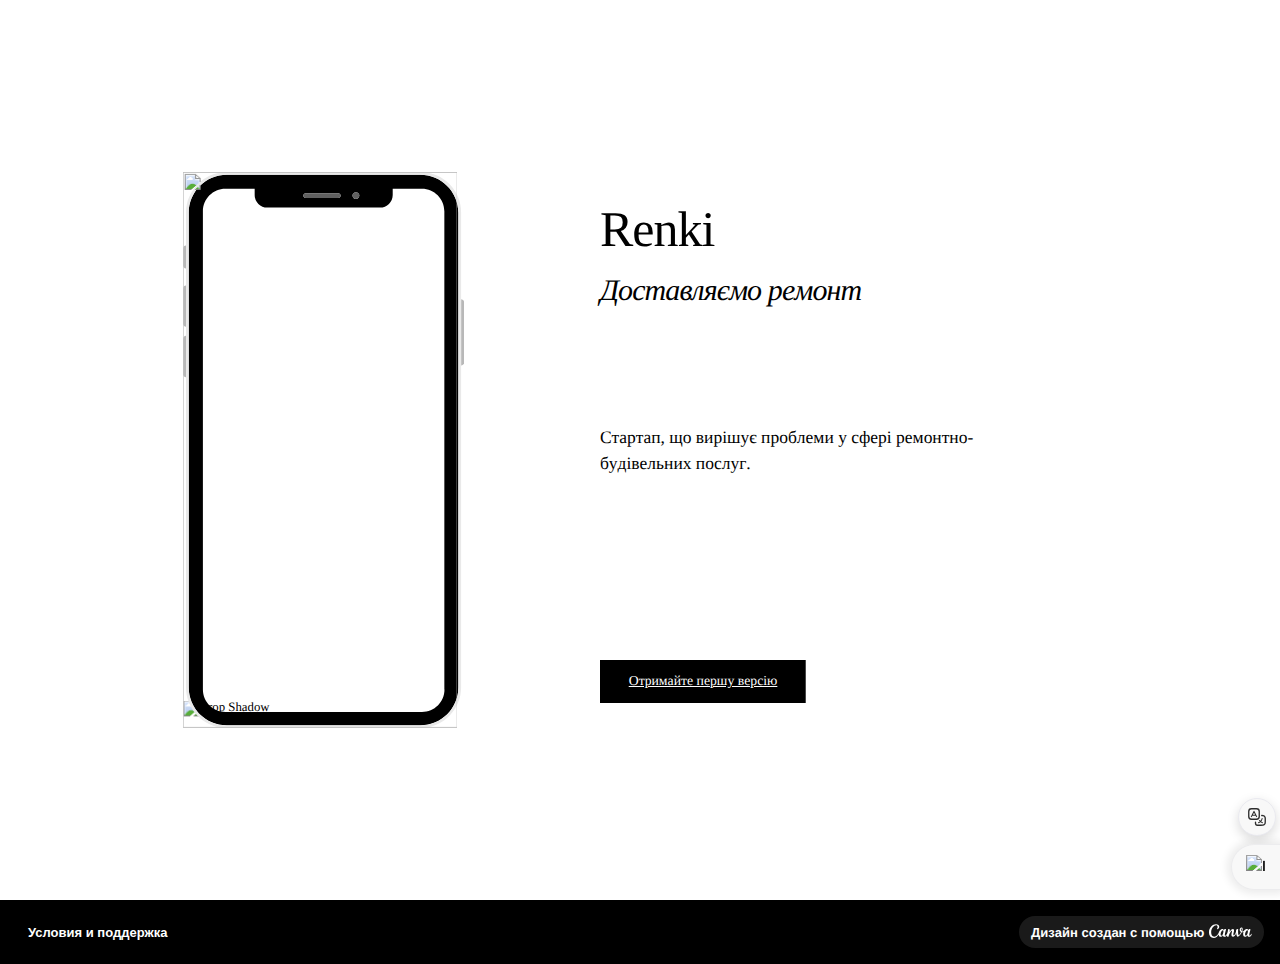
==== commit 375225df: "Image fix" ====
--- a/Renki.html
+++ b/Renki.html
@@ -1,2419 +1,36246 @@
 <!DOCTYPE html>
 <!-- saved from url=(0028)https://renki.my.canva.site/ -->
-<html lang="uk-UA" style="--inner1Vh: 9.45px; --sbw: 17px;">
+<html lang="uk-UA" style="--inner1Vh: 9.19px; --sbw: 17px;">
+
 <head>
-    <meta http-equiv="Content-Type" content="text/html; charset=UTF-8"><!--<base href="/">-->
-    <base href=".">
-    <meta name="viewport" content="width=device-width, initial-scale=1.0">
-    <title>Renki</title>
-    <meta name="description" content="">
-    <link rel="icon" href="https://renki.my.canva.site/26387fa4f5b1e3f7b6217b27d79bf264.png" type="image/png"
-          sizes="16x16">
-    <link rel="icon" href="https://renki.my.canva.site/2d0b56e7e51cf11036ad8734bdb67e2d.png" type="image/png"
-          sizes="32x32">
-    <link rel="apple-touch-icon" href="https://renki.my.canva.site/725b756a69a7d4c235070e51acd85560.png"
-          sizes="180x180">
-    <style>:root {
-        --ffsd: 0px;
-        --1vw: calc((100vw - var(--sbw, 0px)) / 100);
-        --1vh: var(--inner1Vh, 1vh);
+  <meta http-equiv="Content-Type" content="text/html; charset=UTF-8"><!--<base href="/">-->
+  <base href=".">
+  <meta name="viewport" content="width=device-width, initial-scale=1.0">
+  <title>Renki</title>
+  <meta name="description" content="">
+  <link rel="icon" href="https://renki.my.canva.site/26387fa4f5b1e3f7b6217b27d79bf264.png" type="image/png"
+    sizes="16x16">
+  <link rel="icon" href="https://renki.my.canva.site/2d0b56e7e51cf11036ad8734bdb67e2d.png" type="image/png"
+    sizes="32x32">
+  <link rel="apple-touch-icon" href="https://renki.my.canva.site/725b756a69a7d4c235070e51acd85560.png" sizes="180x180">
+  <style>
+    :root {
+      --ffsd: 0px;
+      --1vw: calc((100vw - var(--sbw, 0px)) / 100);
+      --1vh: var(--inner1Vh, 1vh);
     }
 
     @media (prefers-reduced-motion: reduce) {
-        .animated {
-            animation: none !important;
+      .animated {
+        animation: none !important;
+      }
+    }
+
+    html {
+      zoom: var(--rzf, 1);
+      font-size: max(calc(min(var(--1vw, 1vw), 13.66px) * var(--rfso, 1)), var(--minfs, 0px));
+      -webkit-text-size-adjust: 100%;
+      scroll-behavior: smooth;
+    }
+
+    body {
+      font-size: calc(1rem * var(--bfso, 1));
+    }
+
+    body,
+    html,
+    p,
+    ul,
+    ol,
+    li {
+      margin: 0;
+      padding: 0;
+      font-synthesis: none;
+      font-kerning: none;
+      font-variant-ligatures: none;
+      font-feature-settings: "kern" 0, "calt" 0, "liga" 0, "clig" 0, "dlig" 0, "hlig" 0;
+      font-family: unset;
+      -webkit-font-smoothing: subpixel-antialiased;
+      -moz-osx-font-smoothing: grayscale;
+      text-rendering: geometricprecision;
+      white-space: normal;
+    }
+
+    li {
+      text-align: unset;
+    }
+
+    a {
+      text-decoration: none;
+      color: inherit;
+    }
+
+    img {
+      -webkit-user-drag: none;
+      -moz-user-drag: none;
+      -o-user-drag: none;
+      user-drag: none;
+      -webkit-touch-callout: none;
+    }
+
+    @font-face {
+      font-family: YAFdJt8dAY0-0;
+      src: url(fonts/226618464330c99b64fcaf1d7142c1e7.woff2);
+      font-style: normal;
+      font-weight: 400;
+    }
+
+    @font-face {
+      font-family: YAFdJt8dAY0-0;
+      src: url(fonts/e532966f486645f74efaf7432e1d01c2.woff2);
+      font-style: normal;
+      font-weight: 700;
+    }
+
+    @font-face {
+      font-family: YAFdJt8dAY0-0;
+      src: url(fonts/3caeb8725430f400cbc24c4707d72558.woff2);
+      font-style: italic;
+      font-weight: 400;
+    }
+
+    @font-face {
+      font-family: YAFdJt8dAY0-0;
+      src: url(fonts/64dfd027222a62438bc2a4d821786c71.woff2);
+      font-style: italic;
+      font-weight: 700;
+    }
+
+    @font-face {
+      font-family: YAFdJt8dAY0-0;
+      src: url(fonts/01bb491de5070339bf99832ce44c544d.woff2);
+      font-style: normal;
+      font-weight: 100;
+    }
+
+    @font-face {
+      font-family: YAFdJt8dAY0-0;
+      src: url(fonts/a75cdabbb8dcdf033cc6b207c91608bf.woff2);
+      font-style: italic;
+      font-weight: 100;
+    }
+
+    @font-face {
+      font-family: YAFdJt8dAY0-0;
+      src: url(fonts/01bb491de5070339bf99832ce44c544d.woff2);
+      font-style: normal;
+      font-weight: 200;
+    }
+
+    @font-face {
+      font-family: YAFdJt8dAY0-0;
+      src: url(fonts/a75cdabbb8dcdf033cc6b207c91608bf.woff2);
+      font-style: italic;
+      font-weight: 200;
+    }
+
+    @font-face {
+      font-family: YAFdJt8dAY0-0;
+      src: url(fonts/01bb491de5070339bf99832ce44c544d.woff2);
+      font-style: normal;
+      font-weight: 300;
+    }
+
+    @font-face {
+      font-family: YAFdJt8dAY0-0;
+      src: url(fonts/a75cdabbb8dcdf033cc6b207c91608bf.woff2);
+      font-style: italic;
+      font-weight: 300;
+    }
+
+    @font-face {
+      font-family: YAFdJt8dAY0-0;
+      src: url(fonts/226618464330c99b64fcaf1d7142c1e7.woff2);
+      font-style: normal;
+      font-weight: 500;
+    }
+
+    @font-face {
+      font-family: YAFdJt8dAY0-0;
+      src: url(fonts/3caeb8725430f400cbc24c4707d72558.woff2);
+      font-style: italic;
+      font-weight: 500;
+    }
+
+    @font-face {
+      font-family: YAFdJt8dAY0-0;
+      src: url(fonts/e532966f486645f74efaf7432e1d01c2.woff2);
+      font-style: normal;
+      font-weight: 600;
+    }
+
+    @font-face {
+      font-family: YAFdJt8dAY0-0;
+      src: url(fonts/64dfd027222a62438bc2a4d821786c71.woff2);
+      font-style: italic;
+      font-weight: 600;
+    }
+
+    @font-face {
+      font-family: YAFdJt8dAY0-0;
+      src: url(fonts/a26fb2e545ea4d91b9808446bd10482b.woff2);
+      font-style: normal;
+      font-weight: 800;
+    }
+
+    @font-face {
+      font-family: YAFdJt8dAY0-0;
+      src: url(fonts/93216375a15a0334d096957c3f1f2f0f.woff2);
+      font-style: italic;
+      font-weight: 800;
+    }
+
+    @font-face {
+      font-family: YAFdJt8dAY0-0;
+      src: url(fonts/a26fb2e545ea4d91b9808446bd10482b.woff2);
+      font-style: normal;
+      font-weight: 900;
+    }
+
+    @font-face {
+      font-family: YAFdJt8dAY0-0;
+      src: url(fonts/93216375a15a0334d096957c3f1f2f0f.woff2);
+      font-style: italic;
+      font-weight: 900;
+    }
+
+    @font-face {
+      font-family: YACgEZ1cb1Q-0;
+      src: url(fonts/f8f199f09526f79e87644ed227e0f651.woff2);
+      font-style: normal;
+      font-weight: 400;
+    }
+
+    @font-face {
+      font-family: YACgEZ1cb1Q-0;
+      src: url(fonts/98c4d2c0223fc8474641c77f923528e9.woff2);
+      font-style: normal;
+      font-weight: 700;
+    }
+
+    @font-face {
+      font-family: YACgEZ1cb1Q-0;
+      src: url(fonts/d257a7100844bc3f98c9021168b6249e.woff2);
+      font-style: italic;
+      font-weight: 400;
+    }
+
+    @font-face {
+      font-family: YACgEZ1cb1Q-0;
+      src: url(fonts/1060345c54d396e76d73f1da7ee200bd.woff2);
+      font-style: italic;
+      font-weight: 700;
+    }
+
+    @font-face {
+      font-family: YACgEZ1cb1Q-0;
+      src: url(fonts/f8f199f09526f79e87644ed227e0f651.woff2);
+      font-style: normal;
+      font-weight: 100;
+    }
+
+    @font-face {
+      font-family: YACgEZ1cb1Q-0;
+      src: url(fonts/d257a7100844bc3f98c9021168b6249e.woff2);
+      font-style: italic;
+      font-weight: 100;
+    }
+
+    @font-face {
+      font-family: YACgEZ1cb1Q-0;
+      src: url(fonts/f8f199f09526f79e87644ed227e0f651.woff2);
+      font-style: normal;
+      font-weight: 200;
+    }
+
+    @font-face {
+      font-family: YACgEZ1cb1Q-0;
+      src: url(fonts/d257a7100844bc3f98c9021168b6249e.woff2);
+      font-style: italic;
+      font-weight: 200;
+    }
+
+    @font-face {
+      font-family: YACgEZ1cb1Q-0;
+      src: url(fonts/f8f199f09526f79e87644ed227e0f651.woff2);
+      font-style: normal;
+      font-weight: 300;
+    }
+
+    @font-face {
+      font-family: YACgEZ1cb1Q-0;
+      src: url(fonts/d257a7100844bc3f98c9021168b6249e.woff2);
+      font-style: italic;
+      font-weight: 300;
+    }
+
+    @font-face {
+      font-family: YACgEZ1cb1Q-0;
+      src: url(fonts/f8f199f09526f79e87644ed227e0f651.woff2);
+      font-style: normal;
+      font-weight: 500;
+    }
+
+    @font-face {
+      font-family: YACgEZ1cb1Q-0;
+      src: url(fonts/d257a7100844bc3f98c9021168b6249e.woff2);
+      font-style: italic;
+      font-weight: 500;
+    }
+
+    @font-face {
+      font-family: YACgEZ1cb1Q-0;
+      src: url(fonts/98c4d2c0223fc8474641c77f923528e9.woff2);
+      font-style: normal;
+      font-weight: 600;
+    }
+
+    @font-face {
+      font-family: YACgEZ1cb1Q-0;
+      src: url(fonts/1060345c54d396e76d73f1da7ee200bd.woff2);
+      font-style: italic;
+      font-weight: 600;
+    }
+
+    @font-face {
+      font-family: YACgEZ1cb1Q-0;
+      src: url(fonts/98c4d2c0223fc8474641c77f923528e9.woff2);
+      font-style: normal;
+      font-weight: 800;
+    }
+
+    @font-face {
+      font-family: YACgEZ1cb1Q-0;
+      src: url(fonts/1060345c54d396e76d73f1da7ee200bd.woff2);
+      font-style: italic;
+      font-weight: 800;
+    }
+
+    @font-face {
+      font-family: YACgEZ1cb1Q-0;
+      src: url(fonts/98c4d2c0223fc8474641c77f923528e9.woff2);
+      font-style: normal;
+      font-weight: 900;
+    }
+
+    @font-face {
+      font-family: YACgEZ1cb1Q-0;
+      src: url(fonts/1060345c54d396e76d73f1da7ee200bd.woff2);
+      font-style: italic;
+      font-weight: 900;
+    }
+
+    @media (max-width: 375px) {
+      #dTqL8H721LnV1REV {
+        grid-area: 2 / 2 / 3 / 3;
+        position: relative;
+      }
+
+      #TMpahm6TYZHfOEya {
+        grid-template-columns: 0 555.498996%;
+        left: -227.749498%;
+        grid-template-rows: 0 100%;
+      }
+
+      #xSuYQE4Dlj3WlTWu {
+        grid-area: 2 / 2 / 4 / 5;
+        position: relative;
+      }
+
+      #qbcJwX1MjSqaqath {
+        grid-area: 3 / 3 / 5 / 4;
+        position: relative;
+      }
+
+      #wpHuFegpeNktcPR5 {
+        grid-area: 2 / 6 / 4 / 10;
+        grid-template-columns: 0 0 78.16109524rem 1.8425463rem;
+        grid-template-rows: 0 0 minmax(158.30095238rem, max-content) 0;
+      }
+
+      #HAnV543KUCuGLN6r {
+        grid-area: 2 / 6 / 4 / 10;
+        position: relative;
+      }
+
+      #HvC6eLMI7HndfvvG {
+        grid-area: 3 / 7 / 5 / 9;
+        position: relative;
+      }
+
+      #FoLMBtZSxU7V1qtU {
+        font-size: max(calc(12px * var(--rfso, var(--bfso, 1))), calc(9.9992967em - var(--ffsd)));
+      }
+
+      #UY4vqxtWmW5eUmcY {
+        --first-font-size: max(calc(12px * var(--rfso, var(--bfso, 1))), 9.9992967em);
+        --last-font-size: var(--first-font-size);
+        margin-top: calc(var(--first-font-size) * 0.1);
+        margin-bottom: calc(var(--last-font-size) * 0.1);
+      }
+
+      #KQqVflmsGfFq2Y2W {
+        min-width: 91.6rem;
+      }
+
+      #RqxmMQ5p8fPZwxIe {
+        grid-area: 6 / 2 / 7 / 11;
+        position: relative;
+      }
+
+      #wF1NgXbARgUpf3SC {
+        font-size: max(calc(12px * var(--rfso, var(--bfso, 1))), calc(5.99958927em - var(--ffsd)));
+      }
+
+      #kAwh8XOzhSnT606j {
+        --first-font-size: max(calc(12px * var(--rfso, var(--bfso, 1))), 5.99958927em);
+        --last-font-size: var(--first-font-size);
+        margin-top: calc(var(--first-font-size) * 0.05);
+        margin-bottom: calc(var(--last-font-size) * 0.05);
+      }
+
+      #jmf94uVptbScaO1V {
+        min-width: 91.6rem;
+      }
+
+      #BjQX4knKRJvSzvKw {
+        grid-area: 8 / 3 / 9 / 12;
+        position: relative;
+      }
+
+      #oad37jNduOmB9h7G {
+        font-size: max(calc(12px * var(--rfso, var(--bfso, 1))), calc(4.40888889em - var(--ffsd)));
+      }
+
+      #gq0SYcIlcQocG9l5 {
+        --first-font-size: max(calc(12px * var(--rfso, var(--bfso, 1))), 4.40888889em);
+        --last-font-size: var(--first-font-size);
+        margin-top: calc(var(--first-font-size) * -0.15);
+        margin-bottom: calc(var(--last-font-size) * -0.15);
+      }
+
+      #DxDFn9CRItkvR3tu {
+        min-width: 91.6rem;
+      }
+
+      #Jwbz9ujgiULV6O26 {
+        grid-area: 10 / 4 / 11 / 13;
+        position: relative;
+      }
+
+      #qdFelWKr2WzhgvHK {
+        grid-area: 2 / 2 / 5 / 5;
+        position: relative;
+      }
+
+      #aw67RkZ4CyTR4v6T {
+        font-size: max(calc(12px * var(--rfso, var(--bfso, 1))), calc(3.91112em - var(--ffsd)));
+      }
+
+      #WRipQFuTYJYEYs01 {
+        --first-font-size: max(calc(12px * var(--rfso, var(--bfso, 1))), 3.91112em);
+        --last-font-size: var(--first-font-size);
+        margin-top: calc(var(--first-font-size) * -0.1);
+        margin-bottom: calc(var(--last-font-size) * -0.1);
+      }
+
+      #JM8C447n1pNJdFVo {
+        min-width: 54.18984489rem;
+      }
+
+      #oqZ2BrREvjbpQ99q {
+        grid-area: 3 / 3 / 4 / 4;
+        position: relative;
+      }
+
+      #bFmyuhlELjSAexXc {
+        grid-template-columns: 0 2.24831243rem 54.05651155rem 2.24831243rem;
+        grid-template-rows: 0 minmax(3.86369638rem, max-content) minmax(4.55110933rem, max-content) minmax(3.86369638rem, max-content);
+      }
+
+      #VNTcc92l89G8nygB {
+        grid-area: 12 / 5 / 13 / 8;
+        grid-template-columns: 0 58.55313642rem;
+        grid-template-rows: 0 minmax(12.27850209rem, max-content);
+      }
+
+      #GYktt1VPWn0V11bL {
+        grid-area: 12 / 5 / 13 / 8;
+        position: relative;
+      }
+
+      #c5cS0ojUyots1832 {
+        grid-template-columns: 4.26666667rem 0 0 0 5.73151256rem 0 52.82162386rem 26.72966234rem 0.45235534rem 5.73151256rem 0 0 4.26666667rem;
+        grid-template-rows: minmax(4.26666667rem, max-content) minmax(150.44526287rem, max-content) minmax(7.85568951rem, max-content) minmax(7.85568951rem, max-content) minmax(6.4rem, max-content) minmax(11.93664802rem, max-content) minmax(4.01639464rem, max-content) minmax(7.16198919rem, max-content) minmax(33.33600161rem, max-content) minmax(9.44932357rem, max-content) minmax(53.04685301rem, max-content) minmax(12.27850209rem, max-content) minmax(4.26666667rem, max-content);
+      }
+
+      #g2ppmePoXvP47PCM {
+        min-height: calc(100 * var(--1vh, 1vh));
+      }
+    }
+
+    @media (min-width: 375.05px) and (max-width: 480px) {
+      #dTqL8H721LnV1REV {
+        grid-area: 2 / 2 / 3 / 3;
+        position: relative;
+      }
+
+      #TMpahm6TYZHfOEya {
+        grid-template-columns: 0 446.12725568%;
+        left: -173.06362784%;
+        grid-template-rows: 0 100%;
+      }
+
+      #xSuYQE4Dlj3WlTWu {
+        grid-area: 2 / 2 / 4 / 5;
+        position: relative;
+      }
+
+      #qbcJwX1MjSqaqath {
+        grid-area: 3 / 3 / 5 / 4;
+        position: relative;
+      }
+
+      #wpHuFegpeNktcPR5 {
+        grid-area: 2 / 6 / 4 / 10;
+        grid-template-columns: 0 0 61.06335565rem 1.4394893rem;
+        grid-template-rows: 0 0 minmax(123.67261905rem, max-content) 0;
+      }
+
+      #HAnV543KUCuGLN6r {
+        grid-area: 2 / 6 / 4 / 10;
+        position: relative;
+      }
+
+      #HvC6eLMI7HndfvvG {
+        grid-area: 3 / 7 / 5 / 9;
+        position: relative;
+      }
+
+      #FoLMBtZSxU7V1qtU {
+        font-size: max(calc(12px * var(--rfso, var(--bfso, 1))), calc(10.20336398em - var(--ffsd)));
+      }
+
+      #UY4vqxtWmW5eUmcY {
+        --first-font-size: max(calc(12px * var(--rfso, var(--bfso, 1))), 10.20336398em);
+        --last-font-size: var(--first-font-size);
+        margin-top: calc(var(--first-font-size) * 0.1);
+        margin-bottom: calc(var(--last-font-size) * 0.1);
+      }
+
+      #KQqVflmsGfFq2Y2W {
+        min-width: 93.4375rem;
+      }
+
+      #RqxmMQ5p8fPZwxIe {
+        grid-area: 6 / 2 / 7 / 11;
+        position: relative;
+      }
+
+      #wF1NgXbARgUpf3SC {
+        font-size: max(calc(12px * var(--rfso, var(--bfso, 1))), calc(6.12202987em - var(--ffsd)));
+      }
+
+      #kAwh8XOzhSnT606j {
+        --first-font-size: max(calc(12px * var(--rfso, var(--bfso, 1))), 6.12202987em);
+        --last-font-size: var(--first-font-size);
+        margin-top: calc(var(--first-font-size) * 0.05);
+        margin-bottom: calc(var(--last-font-size) * 0.05);
+      }
+
+      #jmf94uVptbScaO1V {
+        min-width: 93.4375rem;
+      }
+
+      #BjQX4knKRJvSzvKw {
+        grid-area: 8 / 3 / 9 / 12;
+        position: relative;
+      }
+
+      #oad37jNduOmB9h7G {
+        font-size: max(calc(12px * var(--rfso, var(--bfso, 1))), calc(3.57117293em - var(--ffsd)));
+      }
+
+      #gq0SYcIlcQocG9l5 {
+        --first-font-size: max(calc(12px * var(--rfso, var(--bfso, 1))), 3.57117293em);
+        --last-font-size: var(--first-font-size);
+        margin-top: calc(var(--first-font-size) * -0.15);
+        margin-bottom: calc(var(--last-font-size) * -0.15);
+      }
+
+      #DxDFn9CRItkvR3tu {
+        min-width: 93.4375rem;
+      }
+
+      #Jwbz9ujgiULV6O26 {
+        grid-area: 10 / 4 / 11 / 13;
+        position: relative;
+      }
+
+      #qdFelWKr2WzhgvHK {
+        grid-area: 2 / 2 / 5 / 5;
+        position: relative;
+      }
+
+      #aw67RkZ4CyTR4v6T {
+        font-size: max(calc(12px * var(--rfso, var(--bfso, 1))), calc(3.0555625em - var(--ffsd)));
+      }
+
+      #WRipQFuTYJYEYs01 {
+        --first-font-size: max(calc(12px * var(--rfso, var(--bfso, 1))), 3.0555625em);
+        --last-font-size: var(--first-font-size);
+        margin-top: calc(var(--first-font-size) * -0.1);
+        margin-bottom: calc(var(--last-font-size) * -0.1);
+      }
+
+      #JM8C447n1pNJdFVo {
+        min-width: 42.33581632rem;
+      }
+
+      #oqZ2BrREvjbpQ99q {
+        grid-area: 3 / 3 / 4 / 4;
+        position: relative;
+      }
+
+      #bFmyuhlELjSAexXc {
+        grid-template-columns: 0 1.75649409rem 42.23164965rem 1.75649409rem;
+        grid-template-rows: 0 minmax(3.0185128rem, max-content) minmax(3.55555417rem, max-content) minmax(3.0185128rem, max-content);
+      }
+
+      #VNTcc92l89G8nygB {
+        grid-area: 12 / 5 / 13 / 8;
+        grid-template-columns: 0 45.74463783rem;
+        grid-template-rows: 0 minmax(9.59257976rem, max-content);
+      }
+
+      #GYktt1VPWn0V11bL {
+        grid-area: 12 / 5 / 13 / 8;
+        position: relative;
+      }
+
+      #c5cS0ojUyots1832 {
+        grid-template-columns: 3.33333333rem 0 0 0 15.41524419rem 0 30.32939364rem 31.8200487rem 0.35340261rem 15.41524419rem 0 0 3.33333333rem;
+        grid-template-rows: minmax(3.33333333rem, max-content) minmax(117.53536162rem, max-content) minmax(6.13725743rem, max-content) minmax(6.13725743rem, max-content) minmax(5rem, max-content) minmax(12.18025308rem, max-content) minmax(3.13780831rem, max-content) minmax(7.30815223rem, max-content) minmax(26.04375126rem, max-content) minmax(9.64216691rem, max-content) minmax(41.44285391rem, max-content) minmax(9.59257976rem, max-content) minmax(3.33333333rem, max-content);
+      }
+
+      #g2ppmePoXvP47PCM {
+        min-height: calc(100 * var(--1vh, 1vh));
+      }
+    }
+
+    @media (min-width: 480.05px) and (max-width: 768px) {
+      #dTqL8H721LnV1REV {
+        grid-area: 2 / 2 / 3 / 3;
+        position: relative;
+      }
+
+      #TMpahm6TYZHfOEya {
+        grid-template-columns: 0 290.97433776%;
+        left: -95.48716888%;
+        grid-template-rows: 0 100%;
+      }
+
+      #xSuYQE4Dlj3WlTWu {
+        grid-area: 2 / 2 / 4 / 5;
+        position: relative;
+      }
+
+      #qbcJwX1MjSqaqath {
+        grid-area: 3 / 3 / 5 / 4;
+        position: relative;
+      }
+
+      #wpHuFegpeNktcPR5 {
+        grid-area: 2 / 6 / 4 / 10;
+        grid-template-columns: 0 0 38.16459728rem 0.89968081rem;
+        grid-template-rows: 0 0 minmax(77.2953869rem, max-content) 0;
+      }
+
+      #HAnV543KUCuGLN6r {
+        grid-area: 2 / 6 / 4 / 10;
+        position: relative;
+      }
+
+      #HvC6eLMI7HndfvvG {
+        grid-area: 3 / 7 / 5 / 9;
+        position: relative;
+      }
+
+      #FoLMBtZSxU7V1qtU {
+        font-size: max(calc(12px * var(--rfso, var(--bfso, 1))), calc(6.94445312em - var(--ffsd)));
+      }
+
+      #UY4vqxtWmW5eUmcY {
+        --first-font-size: max(calc(12px * var(--rfso, var(--bfso, 1))), 6.94445312em);
+        --last-font-size: var(--first-font-size);
+        margin-top: calc(var(--first-font-size) * 0.1);
+        margin-bottom: calc(var(--last-font-size) * 0.1);
+      }
+
+      #KQqVflmsGfFq2Y2W {
+        min-width: 63.58816964rem;
+      }
+
+      #RqxmMQ5p8fPZwxIe {
+        grid-area: 6 / 2 / 7 / 11;
+        position: relative;
+      }
+
+      #wF1NgXbARgUpf3SC {
+        font-size: max(calc(12px * var(--rfso, var(--bfso, 1))), calc(4.16667969em - var(--ffsd)));
+      }
+
+      #kAwh8XOzhSnT606j {
+        --first-font-size: max(calc(12px * var(--rfso, var(--bfso, 1))), 4.16667969em);
+        --last-font-size: var(--first-font-size);
+        margin-top: calc(var(--first-font-size) * 0.05);
+        margin-bottom: calc(var(--last-font-size) * 0.05);
+      }
+
+      #jmf94uVptbScaO1V {
+        min-width: 63.58816964rem;
+      }
+
+      #BjQX4knKRJvSzvKw {
+        grid-area: 8 / 3 / 9 / 12;
+        position: relative;
+      }
+
+      #oad37jNduOmB9h7G {
+        font-size: max(calc(12px * var(--rfso, var(--bfso, 1))), calc(2.43055556em - var(--ffsd)));
+      }
+
+      #gq0SYcIlcQocG9l5 {
+        --first-font-size: max(calc(12px * var(--rfso, var(--bfso, 1))), 2.43055556em);
+        --last-font-size: var(--first-font-size);
+        margin-top: calc(var(--first-font-size) * -0.15);
+        margin-bottom: calc(var(--last-font-size) * -0.15);
+      }
+
+      #DxDFn9CRItkvR3tu {
+        min-width: 63.58816964rem;
+      }
+
+      #Jwbz9ujgiULV6O26 {
+        grid-area: 10 / 4 / 11 / 13;
+        position: relative;
+      }
+
+      #qdFelWKr2WzhgvHK {
+        grid-area: 2 / 2 / 5 / 5;
+        position: relative;
+      }
+
+      #aw67RkZ4CyTR4v6T {
+        font-size: max(calc(12px * var(--rfso, var(--bfso, 1))), calc(1.90972656em - var(--ffsd)));
+      }
+
+      #WRipQFuTYJYEYs01 {
+        --first-font-size: max(calc(12px * var(--rfso, var(--bfso, 1))), 1.90972656em);
+        --last-font-size: var(--first-font-size);
+        margin-top: calc(var(--first-font-size) * -0.1);
+        margin-bottom: calc(var(--last-font-size) * -0.1);
+      }
+
+      #JM8C447n1pNJdFVo {
+        min-width: 26.4598852rem;
+      }
+
+      #oqZ2BrREvjbpQ99q {
+        grid-area: 3 / 3 / 4 / 4;
+        position: relative;
+      }
+
+      #bFmyuhlELjSAexXc {
+        grid-template-columns: 0 1.09780881rem 26.39478103rem 1.09780881rem;
+        grid-template-rows: 0 minmax(1.8865705rem, max-content) minmax(2.22222135rem, max-content) minmax(1.8865705rem, max-content);
+      }
+
+      #VNTcc92l89G8nygB {
+        grid-area: 12 / 5 / 13 / 8;
+        grid-template-columns: 0 28.59039864rem;
+        grid-template-rows: 0 minmax(5.99536235rem, max-content);
+      }
+
+      #GYktt1VPWn0V11bL {
+        grid-area: 12 / 5 / 13 / 8;
+        position: relative;
+      }
+
+      #c5cS0ojUyots1832 {
+        grid-template-columns: 18.23846726rem 0 0 0 12.22939369rem 0 16.36100495rem 22.48239651rem 0.22087663rem 12.22939369rem 0 0 18.23846726rem;
+        grid-template-rows: minmax(4.16666667rem, max-content) minmax(73.45960101rem, max-content) minmax(3.83578589rem, max-content) minmax(3.83578589rem, max-content) minmax(4.16666667rem, max-content) minmax(8.28993229rem, max-content) minmax(1.9611302rem, max-content) minmax(4.97395964rem, max-content) minmax(16.27734454rem, max-content) minmax(6.5625rem, max-content) minmax(25.9017837rem, max-content) minmax(5.99536235rem, max-content) minmax(4.16666667rem, max-content);
+      }
+
+      #g2ppmePoXvP47PCM {
+        min-height: calc(100 * var(--1vh, 1vh));
+      }
+    }
+
+    @media (min-width: 768.05px) and (max-width: 1024px) {
+      #dTqL8H721LnV1REV {
+        grid-area: 2 / 2 / 3 / 3;
+        position: relative;
+      }
+
+      #TMpahm6TYZHfOEya {
+        grid-template-columns: 0 129.3711744%;
+        left: -14.6855872%;
+        grid-template-rows: 0 100%;
+      }
+
+      #xSuYQE4Dlj3WlTWu {
+        grid-area: 2 / 2 / 4 / 5;
+        position: relative;
+      }
+
+      #qbcJwX1MjSqaqath {
+        grid-area: 3 / 3 / 5 / 4;
+        position: relative;
+      }
+
+      #wpHuFegpeNktcPR5 {
+        grid-area: 2 / 2 / 12 / 5;
+        grid-template-columns: 0 0 28.62344796rem 0.67476061rem;
+        grid-template-rows: 0 0 minmax(57.97154018rem, max-content) 0;
+      }
+
+      #HAnV543KUCuGLN6r {
+        grid-area: 2 / 2 / 12 / 5;
+        position: relative;
+      }
+
+      #HvC6eLMI7HndfvvG {
+        grid-area: 10 / 3 / 13 / 4;
+        position: relative;
+      }
+
+      #FoLMBtZSxU7V1qtU {
+        font-size: max(calc(12px * var(--rfso, var(--bfso, 1))), calc(5.20833984em - var(--ffsd)));
+      }
+
+      #UY4vqxtWmW5eUmcY {
+        --first-font-size: max(calc(12px * var(--rfso, var(--bfso, 1))), 5.20833984em);
+        --last-font-size: var(--first-font-size);
+        margin-top: calc(var(--first-font-size) * 0.1);
+        margin-bottom: calc(var(--last-font-size) * 0.1);
+      }
+
+      #KQqVflmsGfFq2Y2W {
+        min-width: 47.69112723rem;
+      }
+
+      #RqxmMQ5p8fPZwxIe {
+        grid-area: 3 / 6 / 4 / 11;
+        position: relative;
+      }
+
+      #wF1NgXbARgUpf3SC {
+        font-size: max(calc(12px * var(--rfso, var(--bfso, 1))), calc(3.12500977em - var(--ffsd)));
+      }
+
+      #kAwh8XOzhSnT606j {
+        --first-font-size: max(calc(12px * var(--rfso, var(--bfso, 1))), 3.12500977em);
+        --last-font-size: var(--first-font-size);
+        margin-top: calc(var(--first-font-size) * 0.05);
+        margin-bottom: calc(var(--last-font-size) * 0.05);
+      }
+
+      #jmf94uVptbScaO1V {
+        min-width: 47.69112723rem;
+      }
+
+      #BjQX4knKRJvSzvKw {
+        grid-area: 5 / 7 / 6 / 12;
+        position: relative;
+      }
+
+      #oad37jNduOmB9h7G {
+        font-size: max(calc(12px * var(--rfso, var(--bfso, 1))), calc(1.82291667em - var(--ffsd)));
+      }
+
+      #gq0SYcIlcQocG9l5 {
+        --first-font-size: max(calc(12px * var(--rfso, var(--bfso, 1))), 1.82291667em);
+        --last-font-size: var(--first-font-size);
+        margin-top: calc(var(--first-font-size) * -0.15);
+        margin-bottom: calc(var(--last-font-size) * -0.15);
+      }
+
+      #DxDFn9CRItkvR3tu {
+        min-width: 47.69112723rem;
+      }
+
+      #Jwbz9ujgiULV6O26 {
+        grid-area: 7 / 8 / 8 / 13;
+        position: relative;
+      }
+
+      #qdFelWKr2WzhgvHK {
+        grid-area: 2 / 2 / 5 / 5;
+        position: relative;
+      }
+
+      #aw67RkZ4CyTR4v6T {
+        font-size: max(calc(12px * var(--rfso, var(--bfso, 1))), calc(1.43229492em - var(--ffsd)));
+      }
+
+      #WRipQFuTYJYEYs01 {
+        --first-font-size: max(calc(12px * var(--rfso, var(--bfso, 1))), 1.43229492em);
+        --last-font-size: var(--first-font-size);
+        margin-top: calc(var(--first-font-size) * -0.1);
+        margin-bottom: calc(var(--last-font-size) * -0.1);
+      }
+
+      #JM8C447n1pNJdFVo {
+        min-width: 19.8449139rem;
+      }
+
+      #oqZ2BrREvjbpQ99q {
+        grid-area: 3 / 3 / 4 / 4;
+        position: relative;
+      }
+
+      #bFmyuhlELjSAexXc {
+        grid-template-columns: 0 0.8233566rem 19.79608577rem 0.8233566rem;
+        grid-template-rows: 0 minmax(1.41492787rem, max-content) minmax(1.66666602rem, max-content) minmax(1.41492787rem, max-content);
+      }
+
+      #VNTcc92l89G8nygB {
+        grid-area: 9 / 9 / 11 / 10;
+        grid-template-columns: 0 21.44279898rem;
+        grid-template-rows: 0 minmax(4.49652176rem, max-content);
+      }
+
+      #GYktt1VPWn0V11bL {
+        grid-area: 9 / 9 / 11 / 10;
+        position: relative;
+      }
+
+      #c5cS0ojUyots1832 {
+        grid-template-columns: 9.96724616rem 0 29.1325511rem 0.16565747rem 3.125rem 0 0 0 21.44279898rem 26.19950012rem 0 0 9.96724616rem;
+        grid-template-rows: minmax(5.94369524rem, max-content) minmax(2.89805759rem, max-content) minmax(6.21744922rem, max-content) minmax(1.47084765rem, max-content) minmax(3.73046973rem, max-content) minmax(12.2080084rem, max-content) minmax(4.921875rem, max-content) minmax(19.42633777rem, max-content) minmax(4.2216554rem, max-content) minmax(0.27486637rem, max-content) minmax(2.60197305rem, max-content) minmax(2.87683942rem, max-content) minmax(5.94369524rem, max-content);
+      }
+
+      #g2ppmePoXvP47PCM {
+        min-height: calc(100 * var(--1vh, 1vh));
+      }
+    }
+
+    @media (min-width: 1024.05px) {
+      #dTqL8H721LnV1REV {
+        grid-area: 2 / 2 / 3 / 3;
+        position: relative;
+      }
+
+      #TMpahm6TYZHfOEya {
+        grid-template-columns: 0 100%;
+        grid-template-rows: 0 100%;
+      }
+
+      #xSuYQE4Dlj3WlTWu {
+        grid-area: 2 / 2 / 4 / 5;
+        position: relative;
+      }
+
+      #qbcJwX1MjSqaqath {
+        grid-area: 3 / 3 / 5 / 4;
+        position: relative;
+      }
+
+      #wpHuFegpeNktcPR5 {
+        grid-area: 2 / 2 / 12 / 5;
+        grid-template-columns: 0 0 21.45710887rem 0.50582347rem;
+        grid-template-rows: 0 0 minmax(43.45743568rem, max-content) 0;
+      }
+
+      #HAnV543KUCuGLN6r {
+        grid-area: 2 / 2 / 12 / 5;
+        position: relative;
+      }
+
+      #HvC6eLMI7HndfvvG {
+        grid-area: 10 / 3 / 13 / 4;
+        position: relative;
+      }
+
+      #FoLMBtZSxU7V1qtU {
+        font-size: max(calc(12px * var(--rfso, var(--bfso, 1))), calc(3.90434846em - var(--ffsd)));
+      }
+
+      #UY4vqxtWmW5eUmcY {
+        --first-font-size: max(calc(12px * var(--rfso, var(--bfso, 1))), 3.90434846em);
+        --last-font-size: var(--first-font-size);
+        margin-top: calc(var(--first-font-size) * 0.1);
+        margin-bottom: calc(var(--last-font-size) * 0.1);
+      }
+
+      #KQqVflmsGfFq2Y2W {
+        min-width: 35.75088894rem;
+      }
+
+      #RqxmMQ5p8fPZwxIe {
+        grid-area: 3 / 6 / 4 / 11;
+        position: relative;
+      }
+
+      #wF1NgXbARgUpf3SC {
+        font-size: max(calc(12px * var(--rfso, var(--bfso, 1))), calc(2.34261347em - var(--ffsd)));
+      }
+
+      #kAwh8XOzhSnT606j {
+        --first-font-size: max(calc(12px * var(--rfso, var(--bfso, 1))), 2.34261347em);
+        --last-font-size: var(--first-font-size);
+        margin-top: calc(var(--first-font-size) * 0.05);
+        margin-bottom: calc(var(--last-font-size) * 0.05);
+      }
+
+      #jmf94uVptbScaO1V {
+        min-width: 35.75088894rem;
+      }
+
+      #BjQX4knKRJvSzvKw {
+        grid-area: 5 / 7 / 6 / 12;
+        position: relative;
+      }
+
+      #oad37jNduOmB9h7G {
+        font-size: max(calc(12px * var(--rfso, var(--bfso, 1))), calc(1.36652025em - var(--ffsd)));
+      }
+
+      #gq0SYcIlcQocG9l5 {
+        --first-font-size: max(calc(12px * var(--rfso, var(--bfso, 1))), 1.36652025em);
+        --last-font-size: var(--first-font-size);
+        margin-top: calc(var(--first-font-size) * -0.15);
+        margin-bottom: calc(var(--last-font-size) * -0.15);
+      }
+
+      #DxDFn9CRItkvR3tu {
+        min-width: 35.75088894rem;
+      }
+
+      #Jwbz9ujgiULV6O26 {
+        grid-area: 7 / 8 / 8 / 13;
+        position: relative;
+      }
+
+      #qdFelWKr2WzhgvHK {
+        grid-area: 2 / 2 / 5 / 5;
+        position: relative;
+      }
+
+      #aw67RkZ4CyTR4v6T {
+        font-size: max(calc(12px * var(--rfso, var(--bfso, 1))), calc(1.07369693em - var(--ffsd)));
+      }
+
+      #WRipQFuTYJYEYs01 {
+        --first-font-size: max(calc(12px * var(--rfso, var(--bfso, 1))), 1.07369693em);
+        --last-font-size: var(--first-font-size);
+        margin-top: calc(var(--first-font-size) * -0.1);
+        margin-bottom: calc(var(--last-font-size) * -0.1);
+      }
+
+      #JM8C447n1pNJdFVo {
+        min-width: 14.87642155rem;
+      }
+
+      #oqZ2BrREvjbpQ99q {
+        grid-area: 3 / 3 / 4 / 4;
+        position: relative;
+      }
+
+      #bFmyuhlELjSAexXc {
+        grid-template-columns: 0 0.61721608rem 14.83981833rem 0.61721608rem;
+        grid-template-rows: 0 minmax(1.060678rem, max-content) minmax(1.24938946rem, max-content) minmax(1.060678rem, max-content);
+      }
+
+      #VNTcc92l89G8nygB {
+        grid-area: 9 / 9 / 11 / 10;
+        grid-template-columns: 0 16.07425048rem;
+        grid-template-rows: 0 minmax(3.37074545rem, max-content);
+      }
+
+      #GYktt1VPWn0V11bL {
+        grid-area: 9 / 9 / 11 / 10;
+        position: relative;
+      }
+
+      #c5cS0ojUyots1832 {
+        grid-template-columns: 14.28571429rem 0 21.83874987rem 0.12418247rem 10.62458994rem 0 0 0 16.07425048rem 19.64003523rem 0 0 17.41247772rem;
+        grid-template-rows: minmax(6.38255595rem, max-content) minmax(2.17248241rem, max-content) minmax(4.66081113rem, max-content) minmax(1.10259736rem, max-content) minmax(2.79648682rem, max-content) minmax(9.15153778rem, max-content) minmax(3.68960469rem, max-content) minmax(14.56264266rem, max-content) minmax(3.16469629rem, max-content) minmax(0.20604916rem, max-content) minmax(1.95052738rem, max-content) minmax(2.15657655rem, max-content) minmax(4.2259794rem, max-content);
+      }
+
+      #g2ppmePoXvP47PCM {
+        min-height: calc(100 * var(--1vh, 1vh));
+      }
+    }
+
+    @keyframes pulse {
+      0% {
+        background-color: rgba(226, 226, 226, 0.05);
+      }
+
+      50% {
+        background-color: rgba(226, 226, 226, 0.1);
+      }
+
+      100% {
+        background-color: rgba(226, 226, 226, 0.05);
+      }
+    }
+  </style><noscript>
+    <style>
+      @keyframes pulse {}
+
+      .animated {
+        animation-play-state: running !important;
+      }
+    </style>
+  </noscript>
+  <script
+    nonce="">!function () { "use strict"; function t(t, n) { let e; return (...o) => { clearTimeout(e), e = setTimeout((() => { t(...o) }), n) } } class n { constructor() { this.callbacks = [], window.addEventListener("DOMContentLoaded", (() => this.onDOMContentLoaded())) } onDOMContentLoaded() { this.callbacks.sort(((t, n) => t.priority - n.priority)).forEach((({ callback: t }) => t())) } runOnLoad(t) { "loading" === document.readyState ? this.callbacks.push(t) : t.callback() } } function e(t, e = Number.MAX_VALUE) { var o; (window.canva_scriptExecutor = null !== (o = window.canva_scriptExecutor) && void 0 !== o ? o : new n).runOnLoad({ callback: t, priority: e }) } class o { constructor(t) { this.items = [], this.previousWidth = document.documentElement.clientWidth, this.previousHeight = window.innerHeight; const n = t((() => this.onWindowResize()), 100); window.addEventListener("resize", n) } onWindowResize() { const t = document.documentElement.clientWidth, n = window.innerHeight, e = this.previousWidth !== t, o = this.previousHeight !== n; this.items.forEach((t => { const n = () => { t.callback(), t.executed = !0 }; (!t.executed || e && t.options.runOnWidthChange || o && t.options.runOnHeightChange) && n() })), this.previousWidth = t, this.previousHeight = n } runOnResize(t, n) { this.items.push({ callback: t, options: n, executed: n.runOnLoad }), this.items.sort(((t, n) => t.options.priority - n.options.priority)), n.runOnLoad && e(t, n.priority) } } function i(n, e, i = t) { var r; (window.canva_debounceResize = null !== (r = window.canva_debounceResize) && void 0 !== r ? r : new o(i)).runOnResize(n, { runOnLoad: !1, runOnWidthChange: !0, runOnHeightChange: !1, priority: Number.MAX_VALUE, ...e }) } const r = "--minfs", c = "--rzf", a = "--rfso", s = "--bfso"; function u(t, n, e = .001) { return Math.abs(t - n) < e } function d(t, n) { return window.getComputedStyle(t).getPropertyValue(n) } function l(t, n, e) { t.style.setProperty(n, e) } function m(t, n) { const e = document.createElement("div"); e.style.setProperty(t, n), document.body.append(e); const o = d(e, t); return e.remove(), o } function f() { const t = function () { const t = parseFloat(m("font-size", "0.1px")); return t > 1 ? t : 0 }(), n = function (t) { const n = 2 * Math.max(t, 1); return n / parseFloat(m("font-size", `${n}px`)) }(t); if (function (t) { if (0 === t) return; l(document.documentElement, r, `${t}px`), i((() => { const n = 100 * t, { clientWidth: e } = document.documentElement; l(document.documentElement, c, n > e ? (e / n).toPrecision(4) : null) }), { runOnLoad: !0 }) }(t * Math.max(1, n)), u(n, 1)) return; const e = u(parseFloat(d(document.documentElement, "font-size")), parseFloat(m("grid-template-columns", "1rem"))); l(document.documentElement, e ? a : s, n.toPrecision(4)) } function h() { document.querySelectorAll("img, image, video, svg").forEach((t => t.addEventListener("contextmenu", (t => t.preventDefault())))) } const p = t => { const n = { type: "CLICKED_LINK", link: t.currentTarget.getAttribute("href") }; navigator.sendBeacon("_api/analytics/events", JSON.stringify(n)) }; function g() { [...document.querySelectorAll("a[href][data-interstitial-link]")].forEach((t => { t.addEventListener("click", p) })) } const v = "--sbw", w = "--inner1Vh"; function y(t, n, e) { t.style.setProperty(n, e) } function E() { y(document.documentElement, w, window.innerHeight / 100 + "px"), function () { const t = window.innerWidth - document.documentElement.clientWidth; y(document.documentElement, v, t >= 0 ? `${t}px` : null) }() } var b; const O = "undefined" != typeof window ? null === (b = window.navigator) || void 0 === b ? void 0 : b.userAgent : void 0; const L = !(!O || (A = O, !A.match(/AppleWebKit\//) || A.match(/Chrome\//) || A.match(/Chromium\//))); var A; function x() { document.querySelectorAll("svg").forEach((t => t.style.background = "url('data:image/png;base64,')")) } let C; function W() { C || (C = Array.from(document.querySelectorAll("foreignObject")).filter((t => 0 === t.getBoundingClientRect().width))); const t = function () { const t = document.createElement("div"); t.style.fontSize = "100vw", document.body.append(t); const n = parseFloat(window.getComputedStyle(t).fontSize); return t.remove(), n / window.innerWidth }(); Array.from(C).forEach((n => function (t) { return new Promise(((n, e) => { const o = t.querySelector("img"); o && !o.complete ? (o.addEventListener("load", (() => n())), o.addEventListener("error", (() => e()))) : n() })) }(n).finally((() => function (t, n) { const e = Array.from(t.children); e.forEach(((t, n) => { if (t.hasAttribute("data-foreign-object-container")) t.style.transformOrigin = "", t.style.transform = ""; else { const o = document.createElement("div"); o.setAttribute("data-foreign-object-container", ""), t.insertAdjacentElement("beforebegin", o), t.remove(), o.append(t), e[n] = o } })); const o = t.getScreenCTM(); if (!o) return; const { a: i, b: r, c: c, d: a } = o.scale(n); e.forEach((t => { if (!t.hasAttribute("data-foreign-object-container")) return; const { style: n } = t; n.transformOrigin = "0px 0px", n.transform = `matrix(${i}, ${r}, ${c}, ${a}, 0, 0)` })) }(n, t))))) } [function () { e(f) }, function () { i(E, { runOnLoad: !0, runOnHeightChange: !0, priority: 1 }) }, function () { L && i(W, { runOnLoad: !0 }) }, function () { L && e(x) }, function () { e(h) }, function () { e(g) }].forEach((t => t())) }();</script>
+  <script nonce="">
+    window.C_CAPTCHA_IMPLEMENTATION = 'RECAPTCHA';
+  </script>
+  <script nonce="">
+    window.C_CAPTCHA_KEY = '6Ldk59waAAAAAMPqkICbJjfMivZLCGtTpa6Wn6zO';
+  </script>
+</head>
+
+<body>
+  <div id="root"><a id="page-1" aria-hidden="true" style="visibility:hidden;"></a>
+    <section id="g2ppmePoXvP47PCM"
+      style="position:relative;overflow:hidden;display:grid;align-items:center;grid-template-columns:auto 100rem auto;z-index:0;">
+      <div id="TMpahm6TYZHfOEya"
+        style="grid-area:1 / 1 / 2 / 4;display:grid;position:absolute;min-height:100%;min-width:100%;">
+        <div id="dTqL8H721LnV1REV" style="z-index:0;">
+          <div id="r2oMDMVlNfeG6Sgx" style="box-sizing:border-box;width:100%;height:100%;transform:rotate(0deg);">
+            <div id="WcewLfRzut8awgD8" style="width:100%;height:100%;opacity:1.0;">
+              <div id="T8wt1CsmnPjig53B"
+                style="background-color:#ffffff;opacity:1.0;transform:scale(1, 1);width:100%;height:100%;overflow:hidden;position:relative;">
+              </div>
+            </div>
+          </div>
+        </div>
+      </div>
+      <div id="c5cS0ojUyots1832" style="display:grid;position:relative;grid-area:1 / 2 / 2 / 3;">
+        <div id="HAnV543KUCuGLN6r">
+          <div id="wpHuFegpeNktcPR5" style="display:grid;position:relative;">
+            <div id="xSuYQE4Dlj3WlTWu" style="z-index:2;">
+              <div id="zp1ZUFUpK6Y9ZE0d" style="padding-top:197.86718371%;transform:rotate(0deg);">
+                <div id="moxRNXU17EisgJNn" style="position:absolute;top:0px;left:0px;width:100%;height:100%;"><svg
+                    id="vu5ELdmxqjnsuECN" viewBox="0 0 206.3 408.2"
+                    style="width:100%;height:100%;opacity:1.0;overflow:hidden;position:absolute;top:0%;left:0%;background:url(&#39;data:image/png;base64,&#39;);">
+                    <g id="FFVopKe0chzOCKpU" style="transform:scale(1, 1);">
+                      <path id="rGyAMtrHVlV3XXzr"
+                        d="M174.19999695,2 L32.09999084,2 C16.69999123,2 4.19999123,14.5 4.19999123,29.89999962 L4.19999123,378.19998741 C4.19999123,393.59998703 16.69999123,406.09998703 32.09999084,406.09998703 L174.19999695,406.09998703 C189.59999657,406.09998703 202.09999657,393.59998703 202.09999657,378.19998741 L202.09999657,29.89999962 C202.09999657,14.5 189.59999657,2 174.19999695,2 Z M126.89999771,14.80000019 C128.29999769,14.80000019 129.39999771,15.90000021 129.39999771,17.30000019 C129.39999771,18.70000017 128.29999769,19.80000019 126.89999771,19.80000019 C125.49999774,19.80000019 124.39999771,18.70000017 124.39999771,17.30000019 C124.39999771,15.90000021 125.59999776,14.80000019 126.89999771,14.80000019 Z M89.99999619,15.6000002 L113.99999619,15.6000002 C114.89999616,15.6000002 115.69999623,16.30000019 115.69999623,17.30000025 C115.69999623,18.30000031 114.89999622,19.0000003 113.99999619,19.0000003 L89.99999619,19.0000003 C89.09999621,19.0000003 88.29999614,18.30000031 88.29999614,17.30000025 C88.29999614,16.30000019 89.09999615,15.6000002 89.99999619,15.6000002 Z M191.89999771,379.80001241 C191.89999771,388.90001279 184.49999762,396.30001241 175.39999771,396.30001241 L31.09999466,396.30001241 C21.99999428,396.30001241 14.59999466,388.90001231 14.59999466,379.80001241 L14.59999466,28.80001241 C14.59999466,19.70001203 21.99999475,12.30001241 31.09999466,12.30001241 L52.59999466,12.30001241 L52.59999466,16.80001241 C52.59999466,21.90001231 56.79999447,26.1000126 61.89999485,26.1000126 L144.5999918,26.1000126 C149.6999917,26.1000126 153.89999199,21.90001279 153.89999199,16.80001241 L153.89999199,12.30001241 L175.29999161,12.30001241 C184.39999199,12.30001241 191.79999161,19.70001251 191.79999161,28.80001241 L191.79999161,379.80001241 Z"
+                        style="fill:#000000;opacity:1.0;"></path>
+                      <path id="NY3qUEWe6Rq5GNWl"
+                        d="M175.30000305,12.30000019 L153.90000343,12.30000019 L153.90000343,16.80000019 C153.90000343,21.9000001 149.70000362,26.10000038 144.60000324,26.10000038 L62.00000477,26.10000038 C56.90000486,26.10000038 52.70000458,21.90000057 52.70000458,16.80000019 L52.70000458,12.30000019 L31.1000042,12.30000019 C22.00000381,12.30000019 14.6000042,19.70000029 14.6000042,28.80000019 L14.6000042,379.80000019 C14.6000042,388.90000057 22.00000429,396.30000019 31.1000042,396.30000019 L175.30000114,396.30000019 C184.40000153,396.30000019 191.80000114,388.9000001 191.80000114,379.80000019 L191.80000114,28.80000019 C191.90000115,19.69999981 184.50000095,12.30000019 175.30000114,12.30000019 Z"
+                        style="fill:none;stroke:transparent;"></path>
+                      <path id="OF7aDDqVTa8UOcmz"
+                        d="M114,15.60000038 L90,15.60000038 C89.10000002,15.60000038 88.29999995,16.30000037 88.29999995,17.30000043 C88.29999995,18.30000049 89.09999996,19.00000048 90,19.00000048 L114,19.00000048 C114.89999998,19.00000048 115.70000005,18.30000049 115.70000005,17.30000043 C115.70000005,16.30000037 114.90000004,15.60000038 114,15.60000038 Z"
+                        style="fill:#606060;opacity:1.0;"></path>
+                      <path id="Vr1i5Q6tzzZMCsxh"
+                        d="M126.90000153,14.80000019 C126.00646995,14.79944832 125.18057651,15.2758248 124.73365133,16.049554 C124.28672615,16.8232832 124.28672615,17.77671623 124.73365133,18.55044543 C125.18057651,19.32417462 126.00646995,19.80055111 126.90000153,19.79999924 C127.79353311,19.80055111 128.61942655,19.32417462 129.06635172,18.55044543 C129.5132769,17.77671623 129.5132769,16.8232832 129.06635172,16.049554 C128.61942655,15.2758248 127.79353311,14.79944832 126.90000153,14.80000019 Z"
+                        style="fill:#606060;opacity:1.0;"></path>
+                      <path id="Yd3XhtzzhiZmH8oW"
+                        d="M0,56.09999847 L0,68.59999847 C0,69.79999852 1,70.79999852 2.20000005,70.79999852 L2.20000005,53.99999928 C1,53.99999928 0,54.89999926 0,56.09999919 Z"
+                        style="fill:#b8b8b8;opacity:1.0;"></path>
+                      <path id="HwrCjc8t7L5RX8wb"
+                        d="M0,85.40000153 L0,111.40000153 C0,112.60000157 1,113.60000157 2.20000005,113.60000157 L2.20000005,83.30000234 C1,83.30000234 0,84.20000231 0,85.40000224 Z"
+                        style="fill:#b8b8b8;opacity:1.0;"></path>
+                      <path id="BVtmNEadH1rTiTaN"
+                        d="M0,122.40000153 L0,148.40000153 C0,149.60000157 1,150.60000157 2.20000005,150.60000157 L2.20000005,120.20000196 C1,120.20000196 0,121.20000196 0,122.400002 Z"
+                        style="fill:#b8b8b8;opacity:1.0;"></path>
+                      <path id="cs8nE6lQQ0DQvrbh"
+                        d="M204.1000061,93.30000305 L204.1000061,142.00000381 C205.30000615,142.00000381 206.30000615,141.00000381 206.30000615,139.80000377 L206.30000615,95.50000453 C206.30000615,94.30000448 205.30000615,93.30000448 204.1000061,93.30000448 Z"
+                        style="fill:#b8b8b8;opacity:1.0;"></path>
+                      <path id="ds5HYeW3JcLsOK3m"
+                        d="M204.1000061,93.30000305 L204.1000061,29.90000153 C204.1000061,27.80000162 203.9000061,25.80000162 203.50000608,23.90000153 C203.30000608,22.90000153 203.10000607,22.00000155 202.80000609,21.00000143 C202.40000609,19.60000145 201.80000609,18.20000148 201.20000607,16.90000153 C200.80000606,16.00000155 200.30000609,15.20000148 199.80000609,14.40000153 C199.30000609,13.60000157 198.80000609,12.8000015 198.20000607,12.00000143 C197.30000609,10.80000138 196.40000612,9.80000138 195.40000612,8.70000148 C194.70000613,8.00000149 194.00000614,7.40000153 193.30000621,6.8000015 C188.1000064,2.50000131 181.50000602,0.00000131 174.30000621,0.00000131 L32.10000926,0.00000131 C24.90000945,0.00000131 18.20000964,2.60000122 13.10000926,6.8000015 C12.40000927,7.40000153 11.70000929,8.10000145 11.00000936,8.70000148 C10.00000936,9.70000148 9.00000936,10.80000138 8.20000941,12.00000143 C7.60000938,12.80000144 7.10000938,13.60000145 6.60000938,14.40000153 C6.10000938,15.2000016 5.60000938,16.10000157 5.20000941,16.90000153 C4.50000942,18.3000015 4.00000936,19.60000157 3.50000936,21.00000143 C3.20000935,22.00000143 3.00000936,22.90000141 2.80000937,23.90000153 C2.40000936,25.8000015 2.20000935,27.90000153 2.20000935,29.90000153 L2.20000935,378.19998932 C2.20000935,394.69998932 15.60000896,408.09998894 32.10000896,408.09998894 L174.20001507,408.09998894 C190.70001507,408.09998894 204.10001469,394.69998932 204.10001469,378.19998932 L204.10001469,93.29999542 Z M202.10001469,93.29999542 L202.10001469,378.29999542 C202.10001469,393.69999504 189.60001469,406.19999504 174.20001507,406.19999504 L32.10000896,406.19999504 C16.70000935,406.19999504 4.20000935,393.69999504 4.20000935,378.29999542 L4.20000935,30.00000763 C4.20000935,14.50000763 16.70000935,2.00000763 32.10000896,2.00000763 L174.20001507,2.00000763 C189.60001469,2.00000763 202.10001469,14.50000763 202.10001469,29.90000725 L202.10001469,93.30000877 Z"
+                        style="fill:#e9e9e9;opacity:1.0;"></path>
+                    </g>
+                  </svg></div>
+              </div>
+            </div>
+            <div id="qbcJwX1MjSqaqath" style="z-index:6;">
+              <div id="SmyiYIqcjrQ2MYWQ" style="padding-top:202.53164557%;transform:rotate(0deg);">
+                <div id="rUvT5fUqiI1tZFDD" style="position:absolute;top:0px;left:0px;width:100%;height:100%;">
+                  <div id="yFRRtI3PYtoJEWYh" style="width:100%;height:100%;opacity:1.0;">
+                    <div id="IYUH2f4hSYrafdi1"
+                      style="transform:scale(1, 1);width:100%;height:100%;overflow:hidden;position:relative;">
+                      <div id="dKwMgfurajWifnvj"
+                        style="width: calc(100% * max(1, var(--scale-fill, 1))); height: calc(100% / min(1, var(--scale-fill, 1))); position: absolute; top: 50%; left: 50%; opacity: 1; animation: auto ease 0s 1 normal none running none;">
+                        <img src="./Renki_files/3df579ae4d6e0c863e1f204662c62987.jpg" loading="lazy"
+                          sizes="(max-width: 375px) 78.16109524vw, (min-width: 375.05px) and (max-width: 480px) 61.06335565vw, (min-width: 480.05px) and (max-width: 768px) 38.16459728vw, (min-width: 768.05px) and (max-width: 1024px) 28.62344796vw, (min-width: 1024.05px) 21.45710887vw"
+                          style="width:100%;height:100%;display:block;object-fit:cover;object-position:50% 50%;transform:translate(-50%, -50%) rotate(0deg);">
+                      </div>
+                    </div>
+                  </div>
+                </div>
+              </div>
+            </div>
+          </div>
+        </div>
+        <div id="HvC6eLMI7HndfvvG" style="z-index:1;">
+          <div id="tFnJpAeUCfOdhQ37" style="padding-top:19.75%;transform:rotate(0deg);">
+            <div id="ZAjytcmmemCjQn9S" style="position:absolute;top:0px;left:0px;width:100%;height:100%;">
+              <div id="OcnxvRAa2wnt3oUS" style="width:100%;height:100%;opacity:1.0;">
+                <div id="vwHs0A4dRfDrCEia"
+                  style="transform:scale(1, 1);width:100%;height:100%;overflow:hidden;position:relative;">
+                  <div id="wcSVSUVE9xThxjwW"
+                    style="width: calc(100% * max(1, var(--scale-fill, 1))); height: calc(100% / min(1, var(--scale-fill, 1))); position: absolute; top: 50%; left: 50%; opacity: 1; animation: auto ease 0s 1 normal none running none;">
+                    <img src="./Renki_files/df3e0e96eda67aee3655edac3b4a1f53.png" alt="Drop Shadow" loading="lazy"
+                      style="width:100%;height:100%;display:block;object-fit:cover;object-position:50% 50%;transform:translate(-50%, -50%) rotate(0deg);">
+                  </div>
+                </div>
+              </div>
+            </div>
+          </div>
+        </div>
+        <div id="RqxmMQ5p8fPZwxIe" style="z-index:8;">
+          <div id="KQqVflmsGfFq2Y2W" style="box-sizing:border-box;width:100%;height:100%;transform:rotate(0deg);">
+            <div id="UY4vqxtWmW5eUmcY"
+              style="opacity:1.0;display:flex;box-sizing:border-box;flex-direction:column;justify-content:flex-start;width:100%;height:100%;">
+              <p id="FoLMBtZSxU7V1qtU"
+                style="color:#000000;direction:ltr;font-family:YAFdJt8dAY0-0;margin-left:0em;line-height:0.99374876em;text-transform:none;letter-spacing:-0.02em;">
+                <span id="r1vZMQRMI2j5e00x" style="color:#000000;">Renki</span><br>
+              </p>
+            </div>
+          </div>
+        </div>
+        <div id="BjQX4knKRJvSzvKw" style="z-index:9;">
+          <div id="jmf94uVptbScaO1V" style="box-sizing:border-box;width:100%;height:100%;transform:rotate(0deg);">
+            <div id="kAwh8XOzhSnT606j"
+              style="opacity:1.0;display:flex;box-sizing:border-box;flex-direction:column;justify-content:flex-start;width:100%;height:100%;">
+              <p id="wF1NgXbARgUpf3SC"
+                style="color:#000000;direction:ltr;font-family:YAFdJt8dAY0-0;margin-left:0em;line-height:1.09374658em;text-transform:none;letter-spacing:-0.03em;">
+                <span id="ySlyrc0Givj5aPdJ" style="color:#000000;font-style:italic;">Доставляємо ремонт</span><br>
+              </p>
+            </div>
+          </div>
+        </div>
+        <div id="Jwbz9ujgiULV6O26" style="z-index:7;">
+          <div id="DxDFn9CRItkvR3tu" style="box-sizing:border-box;width:100%;height:100%;transform:rotate(0deg);">
+            <div id="gq0SYcIlcQocG9l5"
+              style="opacity:1.0;display:flex;box-sizing:border-box;flex-direction:column;justify-content:flex-start;width:100%;height:100%;">
+              <p id="oad37jNduOmB9h7G"
+                style="color:#000000;direction:ltr;font-family:YAFdJt8dAY0-0;line-height:1.5em;text-transform:none;letter-spacing:0em;">
+                <span id="eQsqAmvW8BKrLWAW" style="color:#000000;">Стартап, що вирішує проблеми у сфері
+                  ремонтно-​будівельних послуг.</span><br>
+              </p>
+            </div>
+          </div>
+        </div>
+        <div id="GYktt1VPWn0V11bL">
+          <div id="VNTcc92l89G8nygB" style="display:grid;position:relative;">
+            <div id="bFmyuhlELjSAexXc" style="display:grid;position:relative;grid-area:2 / 2 / 3 / 3;">
+              <div id="qdFelWKr2WzhgvHK" style="z-index:4;">
+                <div id="iMYXooD7znzd5g0U" style="box-sizing:border-box;width:100%;height:100%;transform:rotate(0deg);">
+                  <svg id="QzsrClgmDq289Qei" viewBox="0 0 247.1248 51.8217" preserveAspectRatio="none"
+                    style="width:100%;height:100%;opacity:1.0;overflow:hidden;position:absolute;top:0%;left:0%;background:url(&#39;data:image/png;base64,&#39;);">
+                    <g id="tBeAA3Dnt51BrhKr" style="transform:scale(1, 1);">
+                      <path id="efBf5N1FTRuHGX3v"
+                        d="M247.12484693,0 L247.12484693,1 L247.12484693,50.82169797 L247.12484693,51.82169797 L246.12484693,51.82169797 L1,51.82169797 L0,51.82169797 L0,50.82169797 L0,1 L0,0 L1,0 L246.12484693,0 L247.12484693,0 Z"
+                        style="fill:#000000;opacity:1.0;"></path>
+                    </g>
+                  </svg>
+                </div>
+              </div>
+              <div id="oqZ2BrREvjbpQ99q" style="z-index:5;">
+                <div id="JM8C447n1pNJdFVo" style="box-sizing:border-box;width:100%;height:100%;transform:rotate(0deg);">
+                  <div id="WRipQFuTYJYEYs01"
+                    style="opacity:1.0;display:flex;box-sizing:border-box;flex-direction:column;justify-content:flex-start;width:100%;height:100%;">
+                    <p id="aw67RkZ4CyTR4v6T"
+                      style="color:#ffffff;direction:ltr;font-family:YAFdJt8dAY0-0;margin-left:0em;line-height:1.36363326em;text-align:center;text-transform:none;letter-spacing:0em;">
+                      <span id="sdkhH76ZSqZrLK4S" style="text-decoration-line:underline;color:#ffffff;">Отримайте першу
+                        верс​ію</span><br>
+                    </p>
+                  </div>
+                </div>
+              </div>
+            </div>
+          </div>
+        </div>
+      </div>
+    </section>
+    <script src="./Renki_files/939898b427480d700449229ff00dbb8a6f9f77442b532f697866e6914ab8843a.js.Без названия"
+      async="" nonce=""></script>
+  </div>
+  <script nonce="">
+    const lang = navigator.language ? navigator.language : 'en';
+    const loaded = new Promise((resolve) => {
+      if (document.readyState === 'loading') {
+        window.addEventListener('DOMContentLoaded', resolve);
+        return;
+      }
+      resolve();
+    })
+    Promise.all([fetch('_footer?lang=' + encodeURIComponent(lang)), loaded]).then(([response]) => {
+      if (response.status !== 200) {
+        return;
+      }
+      response.text().then(footerStr => {
+        const div = document.createElement('div');
+        div.innerHTML = footerStr;
+        for (const child of [...div.children]) {
+          if (child.tagName.toLowerCase() !== 'script') {
+            document.body.append(child);
+          }
         }
+
+        (() => { !function (e) { "use strict"; const t = document.getElementById("modal_backdrop"), n = document.getElementById("modal"), o = document.getElementById("captcha-form"), c = document.getElementById("report_button"), d = document.getElementById("form_report"), s = document.getElementById("form_cancel"), l = document.getElementById("form_submit_reason"), a = document.getElementById("form_go_back"), r = document.getElementById("form_submit_captcha"), m = document.getElementById("form_close"), i = document.getElementById("form_close_initial"), u = document.getElementById("report_reason_0"), p = document.getElementById("error_message"), _ = document.getElementById("error_message_captcha"), y = new Map; y.set(0, document.getElementById("form_step_terms")), y.set(1, document.getElementById("form_step_report_reason")), y.set(4, document.getElementById("form_step_report_other")); const E = document.getElementById("form_step_report_ip"); E && y.set(5, E), y.set(2, document.getElementById("form_step_captcha")), y.set(3, document.getElementById("form_step_success")); const f = document.getElementById("report_reason_4"), g = document.getElementById("form_close_ip"), h = document.getElementById("form_go_back_ip"), I = document.getElementById("report_reason_other"), k = document.getElementById("form_close_other"), w = document.getElementById("form_go_back_other"); function v() { t.classList.remove("active"), n.classList.remove("active"), c.classList.remove("active"), c.focus() } function B(e) { y.forEach(((t, n) => { n === e ? (t.style.display = "block", L(t)) : t.style.display = "none" })) } let b, C = !1; const T = "NETEASE" === window.C_CAPTCHA_IMPLEMENTATION ? () => b : () => { const e = o.elements.namedItem("g-recaptcha-response"); return null == e ? void 0 : e.value }; t.onclick = v, s.onclick = v, m.onclick = v, i.onclick = v, g && (g.onclick = v), k.onclick = v, c.onclick = function () { y.forEach(((e, t) => { e.style.display = 0 === t ? "block" : "none" })), t.classList.add("active"), n.classList.add("active"), c.classList.add("active"), u.checked = !0, setTimeout((() => { L(y.get(0)) }), 350) }, d.onclick = d.dataset.reportUrl ? function () { const { origin: e, pathname: t } = window.location, n = e + t, o = d.dataset.reportUrl + encodeURIComponent(n); window.open(o) } : () => B(1), l.onclick = () => { null != E && f.checked ? B(5) : I.checked ? B(4) : (B(2), function () { if (C) return; const e = document.createElement("script"); e.src = "NETEASE" === window.C_CAPTCHA_IMPLEMENTATION ? "https://cstaticdun.126.net/load.min.js" : "https://www.google.com/recaptcha/api.js", e.async = !0, e.defer = !0, document.head.appendChild(e), C = !0, e.onload = "NETEASE" === window.C_CAPTCHA_IMPLEMENTATION ? () => { var e; null === (e = window.initNECaptcha) || void 0 === e || e.call(window, { captchaId: window.C_CAPTCHA_KEY, element: "#netease-captcha", protocol: "https", width: "auto", onVerify: (e, t) => { b = t.validate } }) } : () => { } }()) }, a.onclick = () => B(1), h && (h.onclick = () => B(1)), w.onclick = () => B(1), o.addEventListener("submit", (function (e) { e.preventDefault(), p.style.display = "none", _.style.display = "none"; const t = function () { let e = ""; const t = document.getElementsByName("report_reason"); for (let n = 0; n < t.length; n++) { const o = t[n]; o.checked && (e = o.value) } return e }(), n = T(); if (!n) return void (_.style.display = "block"); const o = { reason: t, challenge: n }, c = window.location.origin + window.location.pathname + "/_api/report"; r.classList.add("loading"), fetch(c, { method: "POST", body: JSON.stringify(o), headers: { "Content-Type": "application/json; charset=utf-8" } }).then((e => { r.classList.remove("loading"), e.ok ? B(3) : p.style.display = "block" })) })); const A = new Map, L = e => { const t = A.get(e); null != t && document.removeEventListener("keydown", t); const n = e.querySelectorAll('button, [href], input, select, textarea, [tabindex]:not([tabindex="-1"])'), o = e, c = n[n.length - 1], d = function (e) { ("Tab" === e.key || 9 === e.keyCode) && (e.shiftKey ? document.activeElement === o && (c.focus(), e.preventDefault()) : document.activeElement === c && (o.focus(), e.preventDefault())) }; A.set(e, d), document.addEventListener("keydown", d), o.focus() }; e.keepFocus = L, Object.defineProperty(e, "__esModule", { value: !0 }) }({}); })();
+        window.dispatchEvent(new Event('resize'));
+      });
+    });
+  </script>
+  <style>
+    .footer-overflow-container {
+      overflow-x: auto;
+      display: flex;
+      background-color: #000000;
     }
 
-    html {
-        zoom: var(--rzf, 1);
-        font-size: max(calc(min(var(--1vw, 1vw), 13.66px) * var(--rfso, 1)), var(--minfs, 0px));
-        -webkit-text-size-adjust: 100%;
-        scroll-behavior: smooth;
+    .footer-container {
+      flex-grow: 1;
+      position: relative;
+      display: flex;
+      flex-direction: row;
+      justify-content: space-between;
+      padding: 16px;
     }
 
-    body {
-        font-size: calc(1rem * var(--bfso, 1));
+    .footer-pill-link {
+      appearance: none;
+      text-decoration: none;
     }
 
-    body, html, p, ul, ol, li {
+    .footer-pill {
+      display: flex;
+      flex-direction: row;
+      justify-content: center;
+      align-items: center;
+      border-radius: 1000px;
+      border: none;
+      background: none;
+      padding: 8px 12px;
+      font-family: -apple-system, BlinkMacSystemFont, Segoe UI, Helvetica, Arial, sans-serif;
+      white-space: nowrap;
+      text-decoration: none;
+      font-weight: 600;
+      font-style: normal;
+      font-size: calc(13px * var(--rfso, var(--bfso, 1)));
+      color: #ffffff;
+      transition: background-color 0.2s;
+    }
+
+    .footer-pill:hover {
+      cursor: pointer;
+    }
+
+    .footer-pill+.footer-pill {
+      margin-left: 8px;
+    }
+
+    .footer-pill-primary {
+      position: relative;
+      z-index: 1;
+      background-color: rgba(255, 255, 255, 0.1);
+    }
+
+    .footer-pill-primary:hover>.footer-pill-primary-background {
+      opacity: 1;
+    }
+
+    .footer-pill-primary-background {
+      position: absolute;
+      z-index: -1;
+      border-radius: 1000px;
+      top: 0;
+      left: 0;
+      width: 100%;
+      height: 100%;
+      background: linear-gradient(90deg, #00C4CC 0%, #7D2AE8 100%);
+      opacity: 0;
+      overflow: hidden;
+      transition: opacity 0.2s;
+    }
+
+    /* Subtle wipe effect */
+    .footer-pill-primary-background::after {
+      content: "";
+      position: absolute;
+      width: 100%;
+      height: 100%;
+      left: 0;
+      top: 0;
+      background: linear-gradient(to right, rgba(125, 42, 232, 0) 0%, #1a1a1a calc(50px + 20%), #1a1a1a 100%);
+      transform: translateX(0);
+      transition: transform 0.7s;
+    }
+
+    .footer-pill-primary:hover>.footer-pill-primary-background::after {
+      transform: translateX(110%);
+    }
+
+    .footer-pill-primary-background>svg {
+      position: absolute;
+      top: 50%;
+      left: 0;
+      right: 0;
+      transform-origin: center;
+      transform: translateY(-50%);
+      width: 100%;
+    }
+
+    .animation-container {
+      animation: spin linear 12s infinite;
+      animation-play-state: paused;
+    }
+
+    .footer-pill-primary:hover>.footer-pill-primary-background .animation-container {
+      animation-play-state: running;
+    }
+
+    .footer-pill-secondary {
+      background-color: rgba(255, 255, 255, 0);
+    }
+
+    .footer-pill-secondary:hover {
+      background-color: rgba(255, 255, 255, 0.1);
+    }
+
+    .footer-pill-secondary:active,
+    .footer-pill-secondary.active {
+      background-color: rgba(255, 255, 255, 0.15)
+    }
+
+    .inline-icon {
+      display: inline-block;
+      width: 16px;
+      height: 16px;
+      margin-right: 5px;
+    }
+
+    .inline-icon>svg {
+      fill: rgba(218, 218, 218, 1);
+    }
+
+    .inline-icon-logo {
+      display: inline-block;
+      height: 16px;
+      margin-left: 5px;
+    }
+
+    .inline-icon-logo>svg {
+      height: 100%;
+    }
+
+    .modal-backdrop {
+      position: fixed;
+      top: 0;
+      right: 0;
+      bottom: 0;
+      left: 0;
+      width: 100%;
+      height: 100%;
+      z-index: 9999;
+      transition: opacity 0.35s, visibility 0.35s;
+      opacity: 0;
+      visibility: hidden;
+      pointer-events: none;
+    }
+
+    .modal-backdrop.active {
+      opacity: 1;
+      visibility: visible;
+      pointer-events: all;
+    }
+
+    .report-form-modal {
+      display: block;
+      box-sizing: border-box;
+      position: absolute;
+      left: 16px;
+      width: 367px;
+      /* min width for the gcaptcha to fit*/
+      transform: translate3d(0, calc(-100% + 24px), 0);
+      z-index: 10000;
+      font-family: -apple-system, BlinkMacSystemFont, Segoe UI, Helvetica, Arial, sans-serif;
+      background-color: #ffffff;
+      border-radius: 8px;
+      margin: 0;
+      box-shadow: 0px 2px 18px 0px rgba(14, 19, 24, 0.25), 0px 0px 1px 0px rgba(14, 19, 24, 0.02);
+      transition-duration: 0.35s;
+      transition-property: opacity, transform, visibility;
+      opacity: 0;
+      visibility: hidden;
+      pointer-events: none;
+    }
+
+    .report-form-modal.active {
+      transform: translate3d(0, calc(-100% + 8px), 0);
+      opacity: 1;
+      visibility: visible;
+      pointer-events: all;
+    }
+
+    .form-content {
+      margin: 32px;
+      outline-offset: 34px;
+    }
+
+    .form-content>* {
+      margin: 16px 0;
+    }
+
+    .form-title {
+      font-size: calc(24px * var(--rfso, var(--bfso, 1)));
+      font-weight: 700;
+    }
+
+    .form-body {
+      font-size: calc(14px * var(--rfso, var(--bfso, 1)));
+      font-weight: 400;
+      color: rgba(14, 19, 24, 0.7);
+    }
+
+    .form-body-bold {
+      font-size: calc(14px * var(--rfso, var(--bfso, 1)));
+      font-weight: 600;
+      line-height: 22.4px;
+      color: rgba(14, 19, 24, 1);
+    }
+
+    .form-radio-input {
+      display: grid;
+      grid-template-columns: 24px auto;
+      grid-template-rows: auto;
+      grid-template-areas:
+        "radio-button radio-label"
+        ". radio-description"
+    }
+
+    .form-radio-input:hover {
+      cursor: pointer;
+    }
+
+    .radio-button-input {
+      opacity: 0;
+      margin: 0;
+      width: 0;
+      height: 0;
+    }
+
+    .radio-button {
+      align-self: flex-start;
+      grid-area: radio-button;
+      display: inline-block;
+      width: 16px;
+      height: 16px;
+      margin: 4px 8px 0 0;
+      vertical-align: middle;
+      border-radius: 50%;
+      box-shadow: inset 0 0 0 1px rgba(53, 71, 90, .2);
+      outline: none;
+      background-color: #ffffff;
+      flex-shrink: 0;
+    }
+
+    .radio-button-input:checked+.radio-button {
+      background: #fff;
+      box-shadow: inset 0 0 0 5px #8b3dff;
+      transition: box-shadow .1s ease-in-out, background-color .1s ease-in-out;
+    }
+
+    .form-radio-input:hover .radio-button-input:not(:checked)+.radio-button {
+      box-shadow: inset 0 0 0 1px rgba(30, 41, 51, .45);
+    }
+
+    .radio-button-input+.radio-button::after {
+      content: "";
+      width: 6px;
+      height: 6px;
+      background-color: transparent;
+      display: block;
+      margin: 5px;
+      border-radius: 50%;
+    }
+
+    .radio-button-input:checked+.radio-button::after {
+      background-color: #ffffff;
+      transition: background-color .1s ease-in-out;
+    }
+
+    .form-radio-label {
+      grid-area: radio-label;
+      font-size: calc(14px * var(--rfso, var(--bfso, 1)));
+      font-weight: 600;
+      line-height: 22.4px;
+      color: rgba(14, 19, 24, 1);
+    }
+
+    .form-radio-desc {
+      grid-area: radio-description;
+      font-size: calc(12px * var(--rfso, var(--bfso, 1)));
+      font-weight: 400;
+      color: rgba(14, 19, 24, 0.7);
+      margin: 0;
+    }
+
+    .g-recaptcha {
+      width: 300px;
+    }
+
+    .form-buttons {
+      margin-top: 32px;
+      display: grid;
+      grid-gap: 8px;
+      grid-template-columns: auto auto;
+      justify-content: flex-end;
+    }
+
+    .tertiary-button {
+      border: 2px solid transparent;
+      box-sizing: border-box;
+      background-color: rgba(13, 18, 22, 0);
+      border-radius: 4px;
+      color: rgb(13, 18, 22);
+      cursor: pointer;
+      display: inline-flex;
+      height: 40px;
+      margin: 0;
+      max-width: 100%;
+      min-width: 80px;
+      width: 100%;
+      padding: 0 6px;
+      vertical-align: middle;
+      align-items: center;
+      justify-content: center;
+      font-family: -apple-system, BlinkMacSystemFont, Segoe UI, Helvetica, Arial, sans-serif;
+      font-weight: 400;
+      line-height: 1.6;
+      outline-offset: 2px;
+      transition: background-color 0.2s;
+    }
+
+    .tertiary-button:hover {
+      background-color: rgba(64, 87, 109, .07);
+    }
+
+    .tertiary-button:active {
+      background-color: rgba(57, 76, 96, .15);
+    }
+
+    .button {
+      border: 2px solid transparent;
+      box-sizing: border-box;
+      background-color: rgba(64, 87, 109, 0.07);
+      border-radius: 4px;
+      color: #0e1318;
+      cursor: pointer;
+      display: inline-flex;
+      height: 40px;
+      margin: 0;
+      max-width: 100%;
+      min-width: 80px;
+      width: 100%;
+      padding: 0 6px;
+      vertical-align: middle;
+      align-items: center;
+      justify-content: center;
+      font-family: -apple-system, BlinkMacSystemFont, Segoe UI, Helvetica, Arial, sans-serif;
+      font-weight: 400;
+      line-height: 1.6;
+      outline-offset: 2px;
+      transition: background-color 0.2s;
+    }
+
+    .button:hover {
+      background-color: rgba(57, 76, 96, .15);
+    }
+
+    .button:active {
+      background-color: rgba(53, 71, 90, .2);
+    }
+
+    .submit-button {
+      border: 2px solid transparent;
+      box-sizing: border-box;
+      background-color: #7d2ae8;
+      border-radius: 4px;
+      color: #ffffff;
+      cursor: pointer;
+      display: inline-flex;
+      height: 40px;
+      margin: 0;
+      max-width: 100%;
+      min-width: 80px;
+      width: 100%;
+      padding: 0 6px;
+      vertical-align: middle;
+      align-items: center;
+      justify-content: center;
+      font-family: -apple-system, BlinkMacSystemFont, Segoe UI, Helvetica, Arial, sans-serif;
+      font-weight: 400;
+      line-height: 1.6;
+      outline-offset: 4px;
+      transition: background-color 0.2s;
+    }
+
+    .submit-button:hover {
+      background-color: #8d39fa;
+    }
+
+    .submit-button:active {
+      background-color: #6718cf;
+    }
+
+    .button-text {
+      font-size: calc(14px * var(--rfso, var(--bfso, 1)));
+      display: inline-block;
+      max-width: 100%;
+      overflow: hidden;
+      padding: 0 8px;
+      text-overflow: ellipsis;
+      white-space: nowrap;
+      font-weight: 600;
+      transition: all 0.2s;
+    }
+
+    .submit-button.loading .button-text {
+      visibility: hidden;
+      opacity: 0;
+    }
+
+    .submit-button.loading::after {
+      content: "";
+      position: absolute;
+      width: 16px;
+      height: 16px;
+      margin: auto;
+      border: 4px solid transparent;
+      border-top-color: #ffffff;
+      border-radius: 50%;
+      animation: spin 1s ease infinite;
+    }
+
+    .text-danger {
+      text-align: left;
+      margin: 4px 0 0;
+      color: #f84856;
+      font-size: calc(12px * var(--rfso, var(--bfso, 1)));
+    }
+
+    .a-link:visited {
+      color: rgba(14, 19, 24, 0.7)
+    }
+
+    .a-link {
+      text-decoration: underline;
+      color: rgba(14, 19, 24, 0.7)
+    }
+
+    .a-link:hover {
+      color: #7d2ae8;
+    }
+
+    @keyframes spin {
+      from {
+        transform: rotate(0turn);
+      }
+
+      to {
+        transform: rotate(1turn);
+      }
+    }
+
+    @supports selector(:focus-visible) {
+      .radio-button-input:focus-visible+.radio-button {
+        outline: auto;
+      }
+
+      .footer-pill-primary:focus-visible>.footer-pill-primary-background::after {
+        transform: translateX(110%);
+      }
+
+      .footer-pill-primary:focus-visible>.footer-pill-primary-background {
+        opacity: 1;
+      }
+
+      .footer-pill-primary:focus-visible>.footer-pill-primary-background .animation-container {
+        animation-play-state: running;
+      }
+    }
+
+    @supports not selector(:focus-visible) {
+      .radio-button-input:focus+.radio-button {
+        outline: auto;
+      }
+
+      .footer-pill-primary:focus>.footer-pill-primary-background::after {
+        transform: translateX(110%);
+      }
+
+      .footer-pill-primary:focus>.footer-pill-primary-background {
+        opacity: 1;
+      }
+
+      .footer-pill-primary:focus>.footer-pill-primary-background .animation-container {
+        animation-play-state: running;
+      }
+    }
+
+    /* stylelint-disable-next-line media-feature-name-disallowed-list */
+    @media only screen and (max-width: 600px) {
+      .modal-backdrop {
+        background-color: rgba(14, 19, 24, 0.45);
+        backdrop-filter: blur(4px);
+        -webkit-backdrop-filter: blur(4px);
+      }
+
+      .report-form-modal {
+        width: 100%;
+        position: fixed;
+        left: 0;
+        right: 0;
+        bottom: 0;
+        border-radius: 8px 8px 0 0;
+        transform: translate3d(0, 33%, 0);
+      }
+
+      .report-form-modal.active {
+        transform: translate3d(0, 0, 0);
+      }
+
+      .form-content {
+        margin: 16px;
+      }
+
+      .form-buttons {
+        display: grid;
+        grid-gap: 8px;
+        grid-template-columns: 1fr;
+      }
+
+      .submit-button {
+        order: -1;
+      }
+
+      @supports (padding: env(safe-area-inset-bottom)) {
+        .footer-container {
+          padding: 16px 16px calc(16px + env(safe-area-inset-bottom)) 16px;
+        }
+
+        .form-content {
+          margin: 16px 16px calc(16px + env(safe-area-inset-bottom)) 16px;
+        }
+      }
+    }
+
+    @media (prefers-reduced-motion) {
+
+      .report-form-modal,
+      .report-form-modal.active {
+        transition-property: opacity, visibility;
+        transform: translate3d(0, calc(-100% + 8px), 0);
+      }
+
+      @media only screen and (max-width: 600px) {
+
+        .report-form-modal,
+        .report-form-modal.active {
+          transform: translate3d(0, 0, 0);
+        }
+      }
+
+      .animation-container {
+        animation-play-state: paused !important;
+      }
+
+      .footer-pill-primary-background::after {
+        transform: translateX(0);
+        opacity: 0;
+        transition: opacity 0.7s;
+      }
+
+      .footer-pill-primary-background>svg {
+        display: none;
+      }
+    }
+  </style>
+  <div class="footer-overflow-container" lang="ru-RU">
+    <div class="footer-container">
+      <button id="report_button" class="footer-pill footer-pill-secondary" type="button">
+        Условия и поддержка
+      </button>
+      <a class="footer-pill footer-pill-primary footer-pill-link" target="_blank" href="https://www.canva.com/"
+        aria-label="Создано в Canva">
+        <div class="footer-pill-primary-background">
+          <svg viewBox="20 20 55 55" xmlns="http://www.w3.org/2000/svg">
+            <defs>
+              <radialgradient id="cyanSpotLarge" cx="0.5" cy="0.5" r="0.5" fx="0.8" fy="0.8" spreadMethod="pad">
+                <stop offset="0%" stop-color="rgb(0, 196, 204)" stop-opacity="1"></stop>
+                <stop offset="100%" stop-color="rgb(0, 196, 204)" stop-opacity="0"></stop>
+              </radialgradient>
+              <radialgradient id="cyanSpot" cx="0.5" cy="0.5" r="0.5" fx="0.2" fy="0.2" spreadMethod="pad">
+                <stop offset="0%" stop-color="rgb(0, 196, 204)" stop-opacity="0.75"></stop>
+                <stop offset="100%" stop-color="rgb(0, 196, 204)" stop-opacity="0"></stop>
+              </radialgradient>
+              <radialgradient id="purpleSpotLarge" cx="0.5" cy="0.5" r="0.5" fx="0.8" fy="0.8" spreadMethod="pad">
+                <stop offset="0%" stop-color="rgb(125, 42, 232)" stop-opacity="1"></stop>
+                <stop offset="100%" stop-color="rgb(125, 42, 232)" stop-opacity="0"></stop>
+              </radialgradient>
+              <radialgradient id="purpleSpot" cx="0.5" cy="0.5" r="0.5" fx="0.2" fy="0.2" spreadMethod="pad">
+                <stop offset="0%" stop-color="rgb(125, 42, 232)" stop-opacity="0.85"></stop>
+                <stop offset="100%" stop-color="rgb(125, 42, 232)" stop-opacity="0"></stop>
+              </radialgradient>
+            </defs>
+            <!-- Average the RGB values of the Cyan & Purple brand colors -> Blue rect background -->
+            <rect x="0" y="0" width="100" height="100" fill="rgb(62.5, 119, 218)"></rect>
+            <g class="animation-container">
+              <!-- Initial Rotation -->
+              <g transform="rotate(25)">
+                <!-- Large Spots -->
+                <g transform="rotate(0) scale(2) translate(-40, -40)">
+                  <rect x="0" y="0" width="100" height="100" fill="url(#cyanSpotLarge)"></rect>
+                </g>
+                <g transform="rotate(180) scale(2) translate(-40, -40)">
+                  <rect x="0" y="0" width="100" height="100" fill="url(#cyanSpotLarge)"></rect>
+                </g>
+                <g transform="rotate(90) scale(1.5) translate(-25, -25)">
+                  <rect x="0" y="0" width="100" height="100" fill="url(#purpleSpotLarge)"></rect>
+                </g>
+                <g transform="rotate(270) scale(1.5) translate(-25, -25)">
+                  <rect x="0" y="0" width="100" height="100" fill="url(#purpleSpotLarge)"></rect>
+                </g>
+                <!-- Small spots -->
+                <g transform="rotate(0) translate(-10, -10)">
+                  <rect x="0" y="0" width="66" height="66" fill="url(#purpleSpot"></rect>
+                </g>
+                <g transform="rotate(180) translate(-10, -10)">
+                  <rect x="0" y="0" width="66" height="66" fill="url(#purpleSpot"></rect>
+                </g>
+                <g transform="rotate(90) scale(1.2) translate(-10, -10)">
+                  <rect x="0" y="0" width="66" height="66" fill="url(#cyanSpot)"></rect>
+                </g>
+                <g transform="rotate(270) scale(1.2) translate(-10, -10)">
+                  <rect x="0" y="0" width="66" height="66" fill="url(#cyanSpot)"></rect>
+                </g>
+              </g>
+            </g>
+          </svg>
+        </div>
+        Дизайн создан с помощью
+        <span class="inline-icon-logo">
+          <svg viewBox="0 0 80 30" fill="none" xmlns="http://www.w3.org/2000/svg">
+            <path
+              d="M79.444 18.096c-.136 0-.26.088-.324.272-.82 2.34-1.928 3.732-2.84 3.732-.524 0-.736-.584-.736-1.5 0-2.292 1.372-7.152 2.064-9.368.08-.268.132-.508.132-.712 0-.644-.352-.96-1.224-.96-.94 0-1.952.368-2.936 2.092-.34-1.52-1.368-2.184-2.804-2.184-1.66 0-3.264 1.068-4.584 2.8-1.32 1.732-2.872 2.3-4.04 2.02.84-2.056 1.152-3.592 1.152-4.732 0-1.788-.884-2.868-2.312-2.868-2.172 0-3.424 2.072-3.424 4.252 0 1.684.764 3.416 2.444 4.256-1.408 3.184-3.464 6.064-4.244 6.064-1.008 0-1.304-4.932-1.248-8.46.036-2.024.204-2.128.204-2.74 0-.352-.228-.592-1.144-.592-2.136 0-2.796 1.808-2.896 3.884a10.233 10.233 0 01-.368 2.332c-.892 3.184-2.732 5.6-3.932 5.6-.556 0-.708-.556-.708-1.284 0-2.292 1.284-5.156 1.284-7.6 0-1.796-.788-2.932-2.272-2.932-1.748 0-4.06 2.08-6.248 5.976.72-2.984 1.016-5.872-1.116-5.872A2.886 2.886 0 0036 9.916a.752.752 0 00-.432.728c.204 3.176-2.56 11.312-5.18 11.312-.476 0-.708-.516-.708-1.348 0-2.296 1.368-7.144 2.056-9.364.088-.288.136-.536.136-.752 0-.608-.376-.92-1.228-.92-.936 0-1.952.356-2.932 2.08-.344-1.52-1.372-2.184-2.808-2.184-2.356 0-4.988 2.492-6.144 5.74-1.548 4.336-4.668 8.524-8.868 8.524-3.812 0-5.824-3.172-5.824-8.184C4.068 8.312 9.38 2.4 13.32 2.4c1.884 0 2.784 1.2 2.784 3.04 0 2.228-1.244 3.264-1.244 4.112 0 .26.216.516.644.516 1.712 0 3.728-2.012 3.728-4.756S17.004.56 13.064.56C6.552.56 0 7.112 0 15.508c0 6.68 3.296 10.708 8.996 10.708 3.888 0 7.284-3.024 9.116-6.552.208 2.924 1.536 4.452 3.56 4.452 1.8 0 3.256-1.072 4.368-2.956.428 1.972 1.564 2.936 3.04 2.936 1.692 0 3.108-1.072 4.456-3.064-.02 1.564.336 3.036 1.692 3.036.64 0 1.404-.148 1.54-.708 1.428-5.904 4.956-10.724 6.036-10.724.32 0 .408.308.408.672 0 1.604-1.132 4.892-1.132 6.992 0 2.268.964 3.768 2.956 3.768 2.208 0 4.452-2.704 5.948-6.656.468 3.692 1.48 6.672 3.064 6.672 1.944 0 5.396-4.092 7.488-8.424.82.104 2.052.076 3.236-.76-.504 1.276-.8 2.672-.8 4.068 0 4.02 1.92 5.148 3.572 5.148 1.796 0 3.252-1.072 4.368-2.956.368 1.7 1.308 2.932 3.036 2.932 2.704 0 5.052-2.764 5.052-5.032 0-.6-.256-.964-.556-.964zM23.32 21.888c-1.092 0-1.52-1.1-1.52-2.74 0-2.848 1.948-7.604 4.008-7.604.9 0 1.24 1.06 1.24 2.356 0 2.892-1.852 7.988-3.728 7.988zm37.404-8.5c-.652-.776-.888-1.832-.888-2.772 0-1.16.424-2.14.932-2.14s.664.5.664 1.196c0 1.164-.416 2.864-.708 3.716zm8.468 8.5c-1.092 0-1.52-1.264-1.52-2.74 0-2.748 1.948-7.604 4.024-7.604.9 0 1.22 1.052 1.22 2.356 0 2.892-1.82 7.988-3.724 7.988z"
+              fill="#fff"></path>
+          </svg>
+        </span>
+
+      </a>
+    </div>
+    <div id="modal_backdrop" class="modal-backdrop"></div>
+    <div id="modal" class="report-form-modal" role="dialog">
+      <div class="form-content" id="form_step_terms" style="display: block;" aria-labelledby="termsTitle"
+        aria-describedby="termsDesc" tabindex="0">
+        <h2 id="termsTitle" class="form-title">Условия и поддержка</h2>
+        <p id="termsDesc" class="form-body">Этот веб-сайт был создан с помощью Canva, но его содержимое является
+          Пользовательским контентом, на который распространяются наши <a class="a-link"
+            href="https://www.canva.com/policies/terms-of-use/" target="_blank">Условия использования</a>. Если вы
+          обнаружите что-либо, что нарушает нашу <a class="a-link"
+            href="https://www.canva.com/policies/acceptable-use-policy/" target="_blank">политику допустимого
+            использования</a>, сообщите об этом нашей команде рецензентов.</p>
+        <div class="form-buttons">
+          <button id="form_close_initial" type="button" class="tertiary-button">
+            <span class="button-text">
+              Закрыть
+            </span>
+          </button>
+          <button id="form_report" data-report-url="https://www.canva.com/help/report-content/?source=design&amp;link="
+            type="button" class="button">
+            <span class="button-text">
+              Отчет
+            </span>
+          </button>
+        </div>
+      </div>
+      <div class="form-content" id="form_step_report_reason" style="display: none;" aria-labelledby="reportTitle"
+        aria-describedby="reportDesc" tabindex="0">
+        <h2 id="reportTitle" class="form-title">Жалоба на содержимое</h2>
+        <p id="reportDesc" class="form-body">Благодаря вашим сообщениям Canva может гарантировать уместность и
+          соответствие
+          контента.</p>
+        <p class="form-body-bold">Почему вы жалуетесь на этот контент?</p>
+        <label class="form-radio-input" for="report_reason_0">
+          <input id="report_reason_0" class="radio-button-input" type="radio" name="report_reason" value="0"
+            autocomplete="off" checked="">
+          <span class="radio-button"></span>
+          <span class="form-radio-label">
+            Неприемлемый контент
+          </span>
+        </label>
+        <label class="form-radio-input" for="report_reason_1">
+          <input id="report_reason_1" class="radio-button-input" type="radio" name="report_reason" value="1"
+            autocomplete="off">
+          <span class="radio-button"></span>
+          <span class="form-radio-label">
+            Высказывания, действия или дискриминация на почве ненависти
+          </span>
+        </label>
+        <label class="form-radio-input" for="report_reason_2">
+          <input id="report_reason_2" class="radio-button-input" type="radio" name="report_reason" value="2"
+            autocomplete="off">
+          <span class="radio-button"></span>
+          <span class="form-radio-label">
+            Нарушающий правила контент
+          </span>
+        </label>
+        <label class="form-radio-input" for="report_reason_3">
+          <input id="report_reason_3" class="radio-button-input" type="radio" name="report_reason" value="3"
+            autocomplete="off">
+          <span class="radio-button"></span>
+          <span class="form-radio-label">
+            Клевета или домогательства
+          </span>
+        </label>
+        <label class="form-radio-input" for="report_reason_4">
+          <input id="report_reason_4" class="radio-button-input" type="radio" name="report_reason" value="4"
+            autocomplete="off">
+          <span class="radio-button"></span>
+          <span class="form-radio-label">
+            Нарушение прав интеллектуальной собственности
+          </span>
+        </label>
+        <label class="form-radio-input" for="report_reason_5">
+          <input id="report_reason_5" class="radio-button-input" type="radio" name="report_reason" value="5"
+            autocomplete="off">
+          <span class="radio-button"></span>
+          <span class="form-radio-label">
+            Дезинформация
+          </span>
+        </label>
+        <label class="form-radio-input" for="report_reason_6">
+          <input id="report_reason_6" class="radio-button-input" type="radio" name="report_reason" value="6"
+            autocomplete="off">
+          <span class="radio-button"></span>
+          <span class="form-radio-label">
+            Фишинг
+          </span>
+        </label>
+        <label class="form-radio-input" for="report_reason_other">
+          <input id="report_reason_other" class="radio-button-input" type="radio" name="report_reason" value="7"
+            autocomplete="off">
+          <span class="radio-button"></span>
+          <span class="form-radio-label">
+            Другое
+          </span>
+        </label>
+        <div class="form-buttons">
+          <button id="form_cancel" type="button" class="button">
+            <span class="button-text">Отмена</span>
+          </button>
+          <button id="form_submit_reason" type="button" class="submit-button">
+            <span class="button-text">Далее</span>
+          </button>
+        </div>
+      </div>
+      <div class="form-content" id="form_step_report_ip" style="display: none;" aria-labelledby="ipTitle"
+        aria-describedby="ipDesc" tabindex="0">
+        <h2 id="ipTitle" class="form-title">Нарушение прав интеллектуальной собственности</h2>
+        <p id="ipDesc" class="form-body">Пожалуйста, отправьте уведомление о нарушении в Canva, следуя шагам, указанным
+          в нашей <a class="a-link" href="https://www.canva.com/policies/intellectual-property-policy/"
+            target="_blank">Политике интеллектуальной собственности</a>.</p>
+        <div class="form-buttons">
+          <button id="form_go_back_ip" type="button" class="button">
+            <span class="button-text">Назад</span>
+          </button>
+          <button id="form_close_ip" type="button" class="submit-button">
+            <span class="button-text">Закрыть</span>
+          </button>
+        </div>
+      </div>
+      <div class="form-content" id="form_step_report_other" style="display: none;" aria-labelledby="otherTitle"
+        aria-describedby="otherDesc" tabindex="0">
+        <h2 id="otherTitle" class="form-title">Другое</h2>
+        <p id="otherDesc" class="form-body">Чтобы сообщить о других проблемах, отправьте письмо на электронную почту
+          Canva <a class="a-link" href="mailto:privacy@canva.com" target="_blank">privacy@canva.com</a>, указав
+          URL-адрес веб-сайта.</p>
+        <div class="form-buttons">
+          <button id="form_go_back_other" type="button" class="button">
+            <span class="button-text">Назад</span>
+          </button>
+          <button id="form_close_other" type="button" class="submit-button">
+            <span class="button-text">Закрыть</span>
+          </button>
+        </div>
+      </div>
+      <div class="form-content" id="form_step_captcha" style="display: none;" aria-labelledby="captchaTitle"
+        aria-describedby="captchaDesc" tabindex="0">
+        <h2 id="captchaTitle" class="form-title">Жалоба на содержимое</h2>
+        <p id="captchaDesc" class="form-body">Давайте убедимся, что вы человек.</p>
+        <form id="captcha-form">
+          <div class="g-recaptcha" data-sitekey="6Ldk59waAAAAAMPqkICbJjfMivZLCGtTpa6Wn6zO"></div>
+          <div id="netease-captcha"></div>
+          <p id="error_message_captcha" class="text-danger" style="display: none;">
+            Пожалуйста, пройдите проверку до конца.
+          </p>
+          <p id="error_message" class="text-danger" style="display: none;">
+            Нам не удалось отправить ваш отчет сейчас. Повторите попытку позже.
+          </p>
+          <div class="form-buttons">
+            <button id="form_go_back" type="button" class="button">
+              <span class="button-text">Назад</span>
+            </button>
+            <button id="form_submit_captcha" type="submit" class="submit-button">
+              <span class="button-text">Отправить</span>
+            </button>
+          </div>
+        </form>
+      </div>
+      <div class="form-content" id="form_step_success" style="display: none;" aria-labelledby="thanksTitle"
+        aria-describedby="thanksDesc" tabindex="0">
+        <h2 id="thanksTitle" class="form-title">Спасибо</h2>
+        <p id="thanksDesc" class="form-body">Спасибо, что сообщили нам о неприемлемом контенте. Наша команда рецензентов
+          рассмотрит его в ближайшее время.</p>
+        <div class="form-buttons">
+          <button id="form_close" type="button" class="submit-button">
+            <span class="button-text">
+              Закрыть
+            </span>
+          </button>
+        </div>
+      </div>
+    </div>
+  </div>
+</body><chatgpt-sidebar data-gpts-theme="light"><template shadowrootmode="open">
+    <style data-rc-order="prependQueue" data-rc-priority="-999" data-css-hash="k0is45" data-token-hash="vawtl3">
+      :where(.css-nlqo4n) a {
+        color: #8a57ea;
+        text-decoration: none;
+        background-color: transparent;
+        outline: none;
+        cursor: pointer;
+        transition: color 0.3s;
+        -webkit-text-decoration-skip: objects;
+      }
+
+      :where(.css-nlqo4n) a:hover {
+        color: #d1b0ff;
+      }
+
+      :where(.css-nlqo4n) a:active {
+        color: #693fc4;
+      }
+
+      :where(.css-nlqo4n) a:active,
+      :where(.css-nlqo4n) a:hover {
+        text-decoration: none;
+        outline: 0;
+      }
+
+      :where(.css-nlqo4n) a:focus {
+        text-decoration: none;
+        outline: 0;
+      }
+
+      :where(.css-nlqo4n) a[disabled] {
+        color: rgba(0, 0, 0, 0.25);
+        cursor: not-allowed;
+      }
+    </style>
+    <style data-rc-order="prependQueue" data-rc-priority="-999" data-css-hash="j44eum" data-token-hash="vawtl3">
+      :where(.css-nlqo4n)[class^="ant-app"],
+      :where(.css-nlqo4n)[class*=" ant-app"] {
+        font-family: 'DM Sans', -apple-system, BlinkMacSystemFont, 'Segoe UI', Roboto, 'Helvetica Neue', Arial, 'Noto Sans', sans-serif, 'Apple Color Emoji', 'Segoe UI Emoji', 'Segoe UI Symbol', 'Noto Color Emoji';
+        font-size: 14px;
+        box-sizing: border-box;
+      }
+
+      :where(.css-nlqo4n)[class^="ant-app"]::before,
+      :where(.css-nlqo4n)[class*=" ant-app"]::before,
+      :where(.css-nlqo4n)[class^="ant-app"]::after,
+      :where(.css-nlqo4n)[class*=" ant-app"]::after {
+        box-sizing: border-box;
+      }
+
+      :where(.css-nlqo4n)[class^="ant-app"] [class^="ant-app"],
+      :where(.css-nlqo4n)[class*=" ant-app"] [class^="ant-app"],
+      :where(.css-nlqo4n)[class^="ant-app"] [class*=" ant-app"],
+      :where(.css-nlqo4n)[class*=" ant-app"] [class*=" ant-app"] {
+        box-sizing: border-box;
+      }
+
+      :where(.css-nlqo4n)[class^="ant-app"] [class^="ant-app"]::before,
+      :where(.css-nlqo4n)[class*=" ant-app"] [class^="ant-app"]::before,
+      :where(.css-nlqo4n)[class^="ant-app"] [class*=" ant-app"]::before,
+      :where(.css-nlqo4n)[class*=" ant-app"] [class*=" ant-app"]::before,
+      :where(.css-nlqo4n)[class^="ant-app"] [class^="ant-app"]::after,
+      :where(.css-nlqo4n)[class*=" ant-app"] [class^="ant-app"]::after,
+      :where(.css-nlqo4n)[class^="ant-app"] [class*=" ant-app"]::after,
+      :where(.css-nlqo4n)[class*=" ant-app"] [class*=" ant-app"]::after {
+        box-sizing: border-box;
+      }
+
+      :where(.css-nlqo4n).ant-app {
+        color: rgba(0, 0, 0, 0.88);
+        font-size: 14px;
+        line-height: 1.5714285714285714;
+        font-family: 'DM Sans', -apple-system, BlinkMacSystemFont, 'Segoe UI', Roboto, 'Helvetica Neue', Arial, 'Noto Sans', sans-serif, 'Apple Color Emoji', 'Segoe UI Emoji', 'Segoe UI Symbol', 'Noto Color Emoji';
+      }
+    </style>
+    <style data-rc-order="prependQueue" data-rc-priority="-999" data-css-hash="h98fb8" data-token-hash="vawtl3">
+      :where(.css-nlqo4n).ant-tooltip {
+        box-sizing: border-box;
         margin: 0;
         padding: 0;
-        font-synthesis: none;
-        font-kerning: none;
-        font-variant-ligatures: none;
-        font-feature-settings: "kern" 0, "calt" 0, "liga" 0, "clig" 0, "dlig" 0, "hlig" 0;
-        font-family: unset;
-        -webkit-font-smoothing: subpixel-antialiased;
-        -moz-osx-font-smoothing: grayscale;
-        text-rendering: geometricprecision;
-        white-space: normal;
-    }
-
-    li {
-        text-align: unset;
-    }
-
-    a {
+        color: rgba(0, 0, 0, 0.88);
+        font-size: 14px;
+        line-height: 1.5714285714285714;
+        list-style: none;
+        font-family: 'DM Sans', -apple-system, BlinkMacSystemFont, 'Segoe UI', Roboto, 'Helvetica Neue', Arial, 'Noto Sans', sans-serif, 'Apple Color Emoji', 'Segoe UI Emoji', 'Segoe UI Symbol', 'Noto Color Emoji';
+        position: absolute;
+        z-index: 1070;
+        display: block;
+        width: max-content;
+        max-width: 250px;
+        visibility: visible;
+        transform-origin: var(--arrow-x, 50%) var(--arrow-y, 50%);
+        --antd-arrow-background-color: rgba(0, 0, 0, 0.85);
+      }
+
+      :where(.css-nlqo4n).ant-tooltip-hidden {
+        display: none;
+      }
+
+      :where(.css-nlqo4n).ant-tooltip .ant-tooltip-inner {
+        min-width: 32px;
+        min-height: 32px;
+        padding: 6px 8px;
+        color: #fff;
+        text-align: start;
         text-decoration: none;
-        color: inherit;
-    }
-
-    img {
-        -webkit-user-drag: none;
-        -moz-user-drag: none;
-        -o-user-drag: none;
-        user-drag: none;
-        -webkit-touch-callout: none;
-    }
-
-    @font-face {
-        font-family: YAFdJt8dAY0-0;
-        src: url(fonts/226618464330c99b64fcaf1d7142c1e7.woff2);
-        font-style: normal;
-        font-weight: 400;
-    }
-
-    @font-face {
-        font-family: YAFdJt8dAY0-0;
-        src: url(fonts/e532966f486645f74efaf7432e1d01c2.woff2);
-        font-style: normal;
-        font-weight: 700;
-    }
-
-    @font-face {
-        font-family: YAFdJt8dAY0-0;
-        src: url(fonts/3caeb8725430f400cbc24c4707d72558.woff2);
-        font-style: italic;
-        font-weight: 400;
-    }
-
-    @font-face {
-        font-family: YAFdJt8dAY0-0;
-        src: url(fonts/64dfd027222a62438bc2a4d821786c71.woff2);
-        font-style: italic;
-        font-weight: 700;
-    }
-
-    @font-face {
-        font-family: YAFdJt8dAY0-0;
-        src: url(fonts/01bb491de5070339bf99832ce44c544d.woff2);
-        font-style: normal;
-        font-weight: 100;
-    }
-
-    @font-face {
-        font-family: YAFdJt8dAY0-0;
-        src: url(fonts/a75cdabbb8dcdf033cc6b207c91608bf.woff2);
-        font-style: italic;
-        font-weight: 100;
-    }
-
-    @font-face {
-        font-family: YAFdJt8dAY0-0;
-        src: url(fonts/01bb491de5070339bf99832ce44c544d.woff2);
-        font-style: normal;
-        font-weight: 200;
-    }
-
-    @font-face {
-        font-family: YAFdJt8dAY0-0;
-        src: url(fonts/a75cdabbb8dcdf033cc6b207c91608bf.woff2);
-        font-style: italic;
-        font-weight: 200;
-    }
-
-    @font-face {
-        font-family: YAFdJt8dAY0-0;
-        src: url(fonts/01bb491de5070339bf99832ce44c544d.woff2);
-        font-style: normal;
-        font-weight: 300;
-    }
-
-    @font-face {
-        font-family: YAFdJt8dAY0-0;
-        src: url(fonts/a75cdabbb8dcdf033cc6b207c91608bf.woff2);
-        font-style: italic;
-        font-weight: 300;
-    }
-
-    @font-face {
-        font-family: YAFdJt8dAY0-0;
-        src: url(fonts/226618464330c99b64fcaf1d7142c1e7.woff2);
-        font-style: normal;
-        font-weight: 500;
-    }
-
-    @font-face {
-        font-family: YAFdJt8dAY0-0;
-        src: url(fonts/3caeb8725430f400cbc24c4707d72558.woff2);
-        font-style: italic;
-        font-weight: 500;
-    }
-
-    @font-face {
-        font-family: YAFdJt8dAY0-0;
-        src: url(fonts/e532966f486645f74efaf7432e1d01c2.woff2);
-        font-style: normal;
-        font-weight: 600;
-    }
-
-    @font-face {
-        font-family: YAFdJt8dAY0-0;
-        src: url(fonts/64dfd027222a62438bc2a4d821786c71.woff2);
-        font-style: italic;
-        font-weight: 600;
-    }
-
-    @font-face {
-        font-family: YAFdJt8dAY0-0;
-        src: url(fonts/a26fb2e545ea4d91b9808446bd10482b.woff2);
-        font-style: normal;
-        font-weight: 800;
-    }
-
-    @font-face {
-        font-family: YAFdJt8dAY0-0;
-        src: url(fonts/93216375a15a0334d096957c3f1f2f0f.woff2);
-        font-style: italic;
-        font-weight: 800;
-    }
-
-    @font-face {
-        font-family: YAFdJt8dAY0-0;
-        src: url(fonts/a26fb2e545ea4d91b9808446bd10482b.woff2);
-        font-style: normal;
-        font-weight: 900;
-    }
-
-    @font-face {
-        font-family: YAFdJt8dAY0-0;
-        src: url(fonts/93216375a15a0334d096957c3f1f2f0f.woff2);
-        font-style: italic;
-        font-weight: 900;
-    }
-
-    @font-face {
-        font-family: YACgEZ1cb1Q-0;
-        src: url(fonts/f8f199f09526f79e87644ed227e0f651.woff2);
-        font-style: normal;
-        font-weight: 400;
-    }
-
-    @font-face {
-        font-family: YACgEZ1cb1Q-0;
-        src: url(fonts/98c4d2c0223fc8474641c77f923528e9.woff2);
-        font-style: normal;
-        font-weight: 700;
-    }
-
-    @font-face {
-        font-family: YACgEZ1cb1Q-0;
-        src: url(fonts/d257a7100844bc3f98c9021168b6249e.woff2);
-        font-style: italic;
-        font-weight: 400;
-    }
-
-    @font-face {
-        font-family: YACgEZ1cb1Q-0;
-        src: url(fonts/1060345c54d396e76d73f1da7ee200bd.woff2);
-        font-style: italic;
-        font-weight: 700;
-    }
-
-    @font-face {
-        font-family: YACgEZ1cb1Q-0;
-        src: url(fonts/f8f199f09526f79e87644ed227e0f651.woff2);
-        font-style: normal;
-        font-weight: 100;
-    }
-
-    @font-face {
-        font-family: YACgEZ1cb1Q-0;
-        src: url(fonts/d257a7100844bc3f98c9021168b6249e.woff2);
-        font-style: italic;
-        font-weight: 100;
-    }
-
-    @font-face {
-        font-family: YACgEZ1cb1Q-0;
-        src: url(fonts/f8f199f09526f79e87644ed227e0f651.woff2);
-        font-style: normal;
-        font-weight: 200;
-    }
-
-    @font-face {
-        font-family: YACgEZ1cb1Q-0;
-        src: url(fonts/d257a7100844bc3f98c9021168b6249e.woff2);
-        font-style: italic;
-        font-weight: 200;
-    }
-
-    @font-face {
-        font-family: YACgEZ1cb1Q-0;
-        src: url(fonts/f8f199f09526f79e87644ed227e0f651.woff2);
-        font-style: normal;
-        font-weight: 300;
-    }
-
-    @font-face {
-        font-family: YACgEZ1cb1Q-0;
-        src: url(fonts/d257a7100844bc3f98c9021168b6249e.woff2);
-        font-style: italic;
-        font-weight: 300;
-    }
-
-    @font-face {
-        font-family: YACgEZ1cb1Q-0;
-        src: url(fonts/f8f199f09526f79e87644ed227e0f651.woff2);
-        font-style: normal;
-        font-weight: 500;
-    }
-
-    @font-face {
-        font-family: YACgEZ1cb1Q-0;
-        src: url(fonts/d257a7100844bc3f98c9021168b6249e.woff2);
-        font-style: italic;
-        font-weight: 500;
-    }
-
-    @font-face {
-        font-family: YACgEZ1cb1Q-0;
-        src: url(fonts/98c4d2c0223fc8474641c77f923528e9.woff2);
-        font-style: normal;
-        font-weight: 600;
-    }
-
-    @font-face {
-        font-family: YACgEZ1cb1Q-0;
-        src: url(fonts/1060345c54d396e76d73f1da7ee200bd.woff2);
-        font-style: italic;
-        font-weight: 600;
-    }
-
-    @font-face {
-        font-family: YACgEZ1cb1Q-0;
-        src: url(fonts/98c4d2c0223fc8474641c77f923528e9.woff2);
-        font-style: normal;
-        font-weight: 800;
-    }
-
-    @font-face {
-        font-family: YACgEZ1cb1Q-0;
-        src: url(fonts/1060345c54d396e76d73f1da7ee200bd.woff2);
-        font-style: italic;
-        font-weight: 800;
-    }
-
-    @font-face {
-        font-family: YACgEZ1cb1Q-0;
-        src: url(fonts/98c4d2c0223fc8474641c77f923528e9.woff2);
-        font-style: normal;
-        font-weight: 900;
-    }
-
-    @font-face {
-        font-family: YACgEZ1cb1Q-0;
-        src: url(fonts/1060345c54d396e76d73f1da7ee200bd.woff2);
-        font-style: italic;
-        font-weight: 900;
-    }
-
-    @media (max-width: 375px) {
-        #dTqL8H721LnV1REV {
-            grid-area: 2 / 2 / 3 / 3;
-            position: relative;
+        word-wrap: break-word;
+        background-color: rgba(0, 0, 0, 0.85);
+        border-radius: 8px;
+        box-shadow: 0 6px 16px 0 rgba(0, 0, 0, 0.08), 0 3px 6px -4px rgba(0, 0, 0, 0.12), 0 9px 28px 8px rgba(0, 0, 0, 0.05);
+        box-sizing: border-box;
+      }
+
+      :where(.css-nlqo4n).ant-tooltip-placement-left .ant-tooltip-inner,
+      :where(.css-nlqo4n).ant-tooltip-placement-leftTop .ant-tooltip-inner,
+      :where(.css-nlqo4n).ant-tooltip-placement-leftBottom .ant-tooltip-inner,
+      :where(.css-nlqo4n).ant-tooltip-placement-right .ant-tooltip-inner,
+      :where(.css-nlqo4n).ant-tooltip-placement-rightTop .ant-tooltip-inner,
+      :where(.css-nlqo4n).ant-tooltip-placement-rightBottom .ant-tooltip-inner {
+        border-radius: 8px;
+      }
+
+      :where(.css-nlqo4n).ant-tooltip .ant-tooltip-content {
+        position: relative;
+      }
+
+      :where(.css-nlqo4n).ant-tooltip.ant-tooltip-blue .ant-tooltip-inner {
+        background-color: #1677ff;
+      }
+
+      :where(.css-nlqo4n).ant-tooltip.ant-tooltip-blue .ant-tooltip-arrow {
+        --antd-arrow-background-color: #1677ff;
+      }
+
+      :where(.css-nlqo4n).ant-tooltip.ant-tooltip-purple .ant-tooltip-inner {
+        background-color: #722ed1;
+      }
+
+      :where(.css-nlqo4n).ant-tooltip.ant-tooltip-purple .ant-tooltip-arrow {
+        --antd-arrow-background-color: #722ed1;
+      }
+
+      :where(.css-nlqo4n).ant-tooltip.ant-tooltip-cyan .ant-tooltip-inner {
+        background-color: #13c2c2;
+      }
+
+      :where(.css-nlqo4n).ant-tooltip.ant-tooltip-cyan .ant-tooltip-arrow {
+        --antd-arrow-background-color: #13c2c2;
+      }
+
+      :where(.css-nlqo4n).ant-tooltip.ant-tooltip-green .ant-tooltip-inner {
+        background-color: #52c41a;
+      }
+
+      :where(.css-nlqo4n).ant-tooltip.ant-tooltip-green .ant-tooltip-arrow {
+        --antd-arrow-background-color: #52c41a;
+      }
+
+      :where(.css-nlqo4n).ant-tooltip.ant-tooltip-magenta .ant-tooltip-inner {
+        background-color: #eb2f96;
+      }
+
+      :where(.css-nlqo4n).ant-tooltip.ant-tooltip-magenta .ant-tooltip-arrow {
+        --antd-arrow-background-color: #eb2f96;
+      }
+
+      :where(.css-nlqo4n).ant-tooltip.ant-tooltip-pink .ant-tooltip-inner {
+        background-color: #eb2f96;
+      }
+
+      :where(.css-nlqo4n).ant-tooltip.ant-tooltip-pink .ant-tooltip-arrow {
+        --antd-arrow-background-color: #eb2f96;
+      }
+
+      :where(.css-nlqo4n).ant-tooltip.ant-tooltip-red .ant-tooltip-inner {
+        background-color: #f5222d;
+      }
+
+      :where(.css-nlqo4n).ant-tooltip.ant-tooltip-red .ant-tooltip-arrow {
+        --antd-arrow-background-color: #f5222d;
+      }
+
+      :where(.css-nlqo4n).ant-tooltip.ant-tooltip-orange .ant-tooltip-inner {
+        background-color: #fa8c16;
+      }
+
+      :where(.css-nlqo4n).ant-tooltip.ant-tooltip-orange .ant-tooltip-arrow {
+        --antd-arrow-background-color: #fa8c16;
+      }
+
+      :where(.css-nlqo4n).ant-tooltip.ant-tooltip-yellow .ant-tooltip-inner {
+        background-color: #fadb14;
+      }
+
+      :where(.css-nlqo4n).ant-tooltip.ant-tooltip-yellow .ant-tooltip-arrow {
+        --antd-arrow-background-color: #fadb14;
+      }
+
+      :where(.css-nlqo4n).ant-tooltip.ant-tooltip-volcano .ant-tooltip-inner {
+        background-color: #fa541c;
+      }
+
+      :where(.css-nlqo4n).ant-tooltip.ant-tooltip-volcano .ant-tooltip-arrow {
+        --antd-arrow-background-color: #fa541c;
+      }
+
+      :where(.css-nlqo4n).ant-tooltip.ant-tooltip-geekblue .ant-tooltip-inner {
+        background-color: #2f54eb;
+      }
+
+      :where(.css-nlqo4n).ant-tooltip.ant-tooltip-geekblue .ant-tooltip-arrow {
+        --antd-arrow-background-color: #2f54eb;
+      }
+
+      :where(.css-nlqo4n).ant-tooltip.ant-tooltip-lime .ant-tooltip-inner {
+        background-color: #a0d911;
+      }
+
+      :where(.css-nlqo4n).ant-tooltip.ant-tooltip-lime .ant-tooltip-arrow {
+        --antd-arrow-background-color: #a0d911;
+      }
+
+      :where(.css-nlqo4n).ant-tooltip.ant-tooltip-gold .ant-tooltip-inner {
+        background-color: #faad14;
+      }
+
+      :where(.css-nlqo4n).ant-tooltip.ant-tooltip-gold .ant-tooltip-arrow {
+        --antd-arrow-background-color: #faad14;
+      }
+
+      :where(.css-nlqo4n).ant-tooltip-rtl {
+        direction: rtl;
+      }
+
+      :where(.css-nlqo4n).ant-tooltip .ant-tooltip-arrow {
+        position: absolute;
+        z-index: 1;
+        display: block;
+        pointer-events: none;
+        width: 16px;
+        height: 16px;
+        overflow: hidden;
+      }
+
+      :where(.css-nlqo4n).ant-tooltip .ant-tooltip-arrow::before {
+        position: absolute;
+        bottom: 0;
+        inset-inline-start: 0;
+        width: 16px;
+        height: 8px;
+        background: var(--antd-arrow-background-color);
+        clip-path: polygon(1.6568542494923806px 100%, 50% 1.6568542494923806px, 14.34314575050762px 100%, 1.6568542494923806px 100%);
+        clip-path: path('M 0 8 A 4 4 0 0 0 2.82842712474619 6.82842712474619 L 7.292893218813452 2.363961030678928 A 1 1 0 0 1 8.707106781186548 2.363961030678928 L 13.17157287525381 6.82842712474619 A 4 4 0 0 0 16 8 Z');
+        content: "";
+      }
+
+      :where(.css-nlqo4n).ant-tooltip .ant-tooltip-arrow::after {
+        content: "";
+        position: absolute;
+        width: 8.970562748477143px;
+        height: 8.970562748477143px;
+        bottom: 0;
+        inset-inline: 0;
+        margin: auto;
+        border-radius: 0 0 1px 0;
+        transform: translateY(50%) rotate(-135deg);
+        box-shadow: 2px 2px 5px rgba(0, 0, 0, 0.05);
+        z-index: 0;
+        background: transparent;
+      }
+
+      :where(.css-nlqo4n).ant-tooltip .ant-tooltip-arrow:before {
+        background: var(--antd-arrow-background-color);
+      }
+
+      :where(.css-nlqo4n).ant-tooltip-placement-top .ant-tooltip-arrow,
+      :where(.css-nlqo4n).ant-tooltip-placement-topLeft .ant-tooltip-arrow,
+      :where(.css-nlqo4n).ant-tooltip-placement-topRight .ant-tooltip-arrow {
+        bottom: 0;
+        transform: translateY(100%) rotate(180deg);
+      }
+
+      :where(.css-nlqo4n).ant-tooltip-placement-top .ant-tooltip-arrow {
+        left: 50%;
+        transform: translateX(-50%) translateY(100%) rotate(180deg);
+      }
+
+      :where(.css-nlqo4n).ant-tooltip-placement-topLeft .ant-tooltip-arrow {
+        left: 12px;
+      }
+
+      :where(.css-nlqo4n).ant-tooltip-placement-topRight .ant-tooltip-arrow {
+        right: 12px;
+      }
+
+      :where(.css-nlqo4n).ant-tooltip-placement-bottom .ant-tooltip-arrow,
+      :where(.css-nlqo4n).ant-tooltip-placement-bottomLeft .ant-tooltip-arrow,
+      :where(.css-nlqo4n).ant-tooltip-placement-bottomRight .ant-tooltip-arrow {
+        top: 0;
+        transform: translateY(-100%);
+      }
+
+      :where(.css-nlqo4n).ant-tooltip-placement-bottom .ant-tooltip-arrow {
+        left: 50%;
+        transform: translateX(-50%) translateY(-100%);
+      }
+
+      :where(.css-nlqo4n).ant-tooltip-placement-bottomLeft .ant-tooltip-arrow {
+        left: 12px;
+      }
+
+      :where(.css-nlqo4n).ant-tooltip-placement-bottomRight .ant-tooltip-arrow {
+        right: 12px;
+      }
+
+      :where(.css-nlqo4n).ant-tooltip-placement-left .ant-tooltip-arrow,
+      :where(.css-nlqo4n).ant-tooltip-placement-leftTop .ant-tooltip-arrow,
+      :where(.css-nlqo4n).ant-tooltip-placement-leftBottom .ant-tooltip-arrow {
+        right: 0;
+        transform: translateX(100%) rotate(90deg);
+      }
+
+      :where(.css-nlqo4n).ant-tooltip-placement-left .ant-tooltip-arrow {
+        top: 50%;
+        transform: translateY(-50%) translateX(100%) rotate(90deg);
+      }
+
+      :where(.css-nlqo4n).ant-tooltip-placement-leftTop .ant-tooltip-arrow {
+        top: 8px;
+      }
+
+      :where(.css-nlqo4n).ant-tooltip-placement-leftBottom .ant-tooltip-arrow {
+        bottom: 8px;
+      }
+
+      :where(.css-nlqo4n).ant-tooltip-placement-right .ant-tooltip-arrow,
+      :where(.css-nlqo4n).ant-tooltip-placement-rightTop .ant-tooltip-arrow,
+      :where(.css-nlqo4n).ant-tooltip-placement-rightBottom .ant-tooltip-arrow {
+        left: 0;
+        transform: translateX(-100%) rotate(-90deg);
+      }
+
+      :where(.css-nlqo4n).ant-tooltip-placement-right .ant-tooltip-arrow {
+        top: 50%;
+        transform: translateY(-50%) translateX(-100%) rotate(-90deg);
+      }
+
+      :where(.css-nlqo4n).ant-tooltip-placement-rightTop .ant-tooltip-arrow {
+        top: 8px;
+      }
+
+      :where(.css-nlqo4n).ant-tooltip-placement-rightBottom .ant-tooltip-arrow {
+        bottom: 8px;
+      }
+
+      :where(.css-nlqo4n).ant-tooltip-pure {
+        position: relative;
+        max-width: none;
+        margin: 16px;
+      }
+
+      :where(.css-nlqo4n).ant-zoom-big-fast-enter,
+      :where(.css-nlqo4n).ant-zoom-big-fast-appear {
+        animation-duration: 0.1s;
+        animation-fill-mode: both;
+        animation-play-state: paused;
+      }
+
+      :where(.css-nlqo4n).ant-zoom-big-fast-leave {
+        animation-duration: 0.1s;
+        animation-fill-mode: both;
+        animation-play-state: paused;
+      }
+
+      :where(.css-nlqo4n).ant-zoom-big-fast-enter.ant-zoom-big-fast-enter-active,
+      :where(.css-nlqo4n).ant-zoom-big-fast-appear.ant-zoom-big-fast-appear-active {
+        animation-name: css-nlqo4n-antZoomBigIn;
+        animation-play-state: running;
+      }
+
+      :where(.css-nlqo4n).ant-zoom-big-fast-leave.ant-zoom-big-fast-leave-active {
+        animation-name: css-nlqo4n-antZoomBigOut;
+        animation-play-state: running;
+        pointer-events: none;
+      }
+
+      :where(.css-nlqo4n).ant-zoom-big-fast-enter,
+      :where(.css-nlqo4n).ant-zoom-big-fast-appear {
+        transform: scale(0);
+        opacity: 0;
+        animation-timing-function: cubic-bezier(0.08, 0.82, 0.17, 1);
+      }
+
+      :where(.css-nlqo4n).ant-zoom-big-fast-enter-prepare,
+      :where(.css-nlqo4n).ant-zoom-big-fast-appear-prepare {
+        transform: none;
+      }
+
+      :where(.css-nlqo4n).ant-zoom-big-fast-leave {
+        animation-timing-function: cubic-bezier(0.78, 0.14, 0.15, 0.86);
+      }
+    </style>
+    <style data-rc-order="prependQueue" data-rc-priority="-999" data-css-hash="_effect-css-nlqo4n-antZoomBigIn">
+      @keyframes css-nlqo4n-antZoomBigIn {
+        0% {
+          transform: scale(0.8);
+          opacity: 0;
         }
 
-        #TMpahm6TYZHfOEya {
-            grid-template-columns: 0 555.498996%;
-            left: -227.749498%;
-            grid-template-rows: 0 100%;
+        100% {
+          transform: scale(1);
+          opacity: 1;
         }
-
-        #xSuYQE4Dlj3WlTWu {
-            grid-area: 2 / 2 / 4 / 5;
-            position: relative;
+      }
+    </style>
+    <style data-rc-order="prependQueue" data-rc-priority="-999" data-css-hash="_effect-css-nlqo4n-antZoomBigOut">
+      @keyframes css-nlqo4n-antZoomBigOut {
+        0% {
+          transform: scale(1);
         }
 
-        #qbcJwX1MjSqaqath {
-            grid-area: 3 / 3 / 5 / 4;
-            position: relative;
+        100% {
+          transform: scale(0.8);
+          opacity: 0;
         }
-
-        #wpHuFegpeNktcPR5 {
-            grid-area: 2 / 6 / 4 / 10;
-            grid-template-columns: 0 0 78.16109524rem 1.8425463rem;
-            grid-template-rows: 0 0 minmax(158.30095238rem, max-content) 0;
-        }
-
-        #HAnV543KUCuGLN6r {
-            grid-area: 2 / 6 / 4 / 10;
-            position: relative;
-        }
-
-        #HvC6eLMI7HndfvvG {
-            grid-area: 3 / 7 / 5 / 9;
-            position: relative;
-        }
-
-        #FoLMBtZSxU7V1qtU {
-            font-size: max(calc(12px * var(--rfso, var(--bfso, 1))), calc(9.9992967em - var(--ffsd)));
-        }
-
-        #UY4vqxtWmW5eUmcY {
-            --first-font-size: max(calc(12px * var(--rfso, var(--bfso, 1))), 9.9992967em);
-            --last-font-size: var(--first-font-size);
-            margin-top: calc(var(--first-font-size) * 0.1);
-            margin-bottom: calc(var(--last-font-size) * 0.1);
-        }
-
-        #KQqVflmsGfFq2Y2W {
-            min-width: 91.6rem;
-        }
-
-        #RqxmMQ5p8fPZwxIe {
-            grid-area: 6 / 2 / 7 / 11;
-            position: relative;
-        }
-
-        #wF1NgXbARgUpf3SC {
-            font-size: max(calc(12px * var(--rfso, var(--bfso, 1))), calc(5.99958927em - var(--ffsd)));
-        }
-
-        #kAwh8XOzhSnT606j {
-            --first-font-size: max(calc(12px * var(--rfso, var(--bfso, 1))), 5.99958927em);
-            --last-font-size: var(--first-font-size);
-            margin-top: calc(var(--first-font-size) * 0.05);
-            margin-bottom: calc(var(--last-font-size) * 0.05);
-        }
-
-        #jmf94uVptbScaO1V {
-            min-width: 91.6rem;
-        }
-
-        #BjQX4knKRJvSzvKw {
-            grid-area: 8 / 3 / 9 / 12;
-            position: relative;
-        }
-
-        #oad37jNduOmB9h7G {
-            font-size: max(calc(12px * var(--rfso, var(--bfso, 1))), calc(4.40888889em - var(--ffsd)));
-        }
-
-        #gq0SYcIlcQocG9l5 {
-            --first-font-size: max(calc(12px * var(--rfso, var(--bfso, 1))), 4.40888889em);
-            --last-font-size: var(--first-font-size);
-            margin-top: calc(var(--first-font-size) * -0.15);
-            margin-bottom: calc(var(--last-font-size) * -0.15);
-        }
-
-        #DxDFn9CRItkvR3tu {
-            min-width: 91.6rem;
-        }
-
-        #Jwbz9ujgiULV6O26 {
-            grid-area: 10 / 4 / 11 / 13;
-            position: relative;
-        }
-
-        #qdFelWKr2WzhgvHK {
-            grid-area: 2 / 2 / 5 / 5;
-            position: relative;
-        }
-
-        #aw67RkZ4CyTR4v6T {
-            font-size: max(calc(12px * var(--rfso, var(--bfso, 1))), calc(3.91112em - var(--ffsd)));
-        }
-
-        #WRipQFuTYJYEYs01 {
-            --first-font-size: max(calc(12px * var(--rfso, var(--bfso, 1))), 3.91112em);
-            --last-font-size: var(--first-font-size);
-            margin-top: calc(var(--first-font-size) * -0.1);
-            margin-bottom: calc(var(--last-font-size) * -0.1);
-        }
-
-        #JM8C447n1pNJdFVo {
-            min-width: 54.18984489rem;
-        }
-
-        #oqZ2BrREvjbpQ99q {
-            grid-area: 3 / 3 / 4 / 4;
-            position: relative;
-        }
-
-        #bFmyuhlELjSAexXc {
-            grid-template-columns: 0 2.24831243rem 54.05651155rem 2.24831243rem;
-            grid-template-rows: 0 minmax(3.86369638rem, max-content) minmax(4.55110933rem, max-content) minmax(3.86369638rem, max-content);
-        }
-
-        #VNTcc92l89G8nygB {
-            grid-area: 12 / 5 / 13 / 8;
-            grid-template-columns: 0 58.55313642rem;
-            grid-template-rows: 0 minmax(12.27850209rem, max-content);
-        }
-
-        #GYktt1VPWn0V11bL {
-            grid-area: 12 / 5 / 13 / 8;
-            position: relative;
-        }
-
-        #c5cS0ojUyots1832 {
-            grid-template-columns: 4.26666667rem 0 0 0 5.73151256rem 0 52.82162386rem 26.72966234rem 0.45235534rem 5.73151256rem 0 0 4.26666667rem;
-            grid-template-rows: minmax(4.26666667rem, max-content) minmax(150.44526287rem, max-content) minmax(7.85568951rem, max-content) minmax(7.85568951rem, max-content) minmax(6.4rem, max-content) minmax(11.93664802rem, max-content) minmax(4.01639464rem, max-content) minmax(7.16198919rem, max-content) minmax(33.33600161rem, max-content) minmax(9.44932357rem, max-content) minmax(53.04685301rem, max-content) minmax(12.27850209rem, max-content) minmax(4.26666667rem, max-content);
-        }
-
-        #g2ppmePoXvP47PCM {
-            min-height: calc(100 * var(--1vh, 1vh));
-        }
-    }
-
-    @media (min-width: 375.05px) and (max-width: 480px) {
-        #dTqL8H721LnV1REV {
-            grid-area: 2 / 2 / 3 / 3;
-            position: relative;
-        }
-
-        #TMpahm6TYZHfOEya {
-            grid-template-columns: 0 446.12725568%;
-            left: -173.06362784%;
-            grid-template-rows: 0 100%;
-        }
-
-        #xSuYQE4Dlj3WlTWu {
-            grid-area: 2 / 2 / 4 / 5;
-            position: relative;
-        }
-
-        #qbcJwX1MjSqaqath {
-            grid-area: 3 / 3 / 5 / 4;
-            position: relative;
-        }
-
-        #wpHuFegpeNktcPR5 {
-            grid-area: 2 / 6 / 4 / 10;
-            grid-template-columns: 0 0 61.06335565rem 1.4394893rem;
-            grid-template-rows: 0 0 minmax(123.67261905rem, max-content) 0;
-        }
-
-        #HAnV543KUCuGLN6r {
-            grid-area: 2 / 6 / 4 / 10;
-            position: relative;
-        }
-
-        #HvC6eLMI7HndfvvG {
-            grid-area: 3 / 7 / 5 / 9;
-            position: relative;
-        }
-
-        #FoLMBtZSxU7V1qtU {
-            font-size: max(calc(12px * var(--rfso, var(--bfso, 1))), calc(10.20336398em - var(--ffsd)));
-        }
-
-        #UY4vqxtWmW5eUmcY {
-            --first-font-size: max(calc(12px * var(--rfso, var(--bfso, 1))), 10.20336398em);
-            --last-font-size: var(--first-font-size);
-            margin-top: calc(var(--first-font-size) * 0.1);
-            margin-bottom: calc(var(--last-font-size) * 0.1);
-        }
-
-        #KQqVflmsGfFq2Y2W {
-            min-width: 93.4375rem;
-        }
-
-        #RqxmMQ5p8fPZwxIe {
-            grid-area: 6 / 2 / 7 / 11;
-            position: relative;
-        }
-
-        #wF1NgXbARgUpf3SC {
-            font-size: max(calc(12px * var(--rfso, var(--bfso, 1))), calc(6.12202987em - var(--ffsd)));
-        }
-
-        #kAwh8XOzhSnT606j {
-            --first-font-size: max(calc(12px * var(--rfso, var(--bfso, 1))), 6.12202987em);
-            --last-font-size: var(--first-font-size);
-            margin-top: calc(var(--first-font-size) * 0.05);
-            margin-bottom: calc(var(--last-font-size) * 0.05);
-        }
-
-        #jmf94uVptbScaO1V {
-            min-width: 93.4375rem;
-        }
-
-        #BjQX4knKRJvSzvKw {
-            grid-area: 8 / 3 / 9 / 12;
-            position: relative;
-        }
-
-        #oad37jNduOmB9h7G {
-            font-size: max(calc(12px * var(--rfso, var(--bfso, 1))), calc(3.57117293em - var(--ffsd)));
-        }
-
-        #gq0SYcIlcQocG9l5 {
-            --first-font-size: max(calc(12px * var(--rfso, var(--bfso, 1))), 3.57117293em);
-            --last-font-size: var(--first-font-size);
-            margin-top: calc(var(--first-font-size) * -0.15);
-            margin-bottom: calc(var(--last-font-size) * -0.15);
-        }
-
-        #DxDFn9CRItkvR3tu {
-            min-width: 93.4375rem;
-        }
-
-        #Jwbz9ujgiULV6O26 {
-            grid-area: 10 / 4 / 11 / 13;
-            position: relative;
-        }
-
-        #qdFelWKr2WzhgvHK {
-            grid-area: 2 / 2 / 5 / 5;
-            position: relative;
-        }
-
-        #aw67RkZ4CyTR4v6T {
-            font-size: max(calc(12px * var(--rfso, var(--bfso, 1))), calc(3.0555625em - var(--ffsd)));
-        }
-
-        #WRipQFuTYJYEYs01 {
-            --first-font-size: max(calc(12px * var(--rfso, var(--bfso, 1))), 3.0555625em);
-            --last-font-size: var(--first-font-size);
-            margin-top: calc(var(--first-font-size) * -0.1);
-            margin-bottom: calc(var(--last-font-size) * -0.1);
-        }
-
-        #JM8C447n1pNJdFVo {
-            min-width: 42.33581632rem;
-        }
-
-        #oqZ2BrREvjbpQ99q {
-            grid-area: 3 / 3 / 4 / 4;
-            position: relative;
-        }
-
-        #bFmyuhlELjSAexXc {
-            grid-template-columns: 0 1.75649409rem 42.23164965rem 1.75649409rem;
-            grid-template-rows: 0 minmax(3.0185128rem, max-content) minmax(3.55555417rem, max-content) minmax(3.0185128rem, max-content);
-        }
-
-        #VNTcc92l89G8nygB {
-            grid-area: 12 / 5 / 13 / 8;
-            grid-template-columns: 0 45.74463783rem;
-            grid-template-rows: 0 minmax(9.59257976rem, max-content);
-        }
-
-        #GYktt1VPWn0V11bL {
-            grid-area: 12 / 5 / 13 / 8;
-            position: relative;
-        }
-
-        #c5cS0ojUyots1832 {
-            grid-template-columns: 3.33333333rem 0 0 0 15.41524419rem 0 30.32939364rem 31.8200487rem 0.35340261rem 15.41524419rem 0 0 3.33333333rem;
-            grid-template-rows: minmax(3.33333333rem, max-content) minmax(117.53536162rem, max-content) minmax(6.13725743rem, max-content) minmax(6.13725743rem, max-content) minmax(5rem, max-content) minmax(12.18025308rem, max-content) minmax(3.13780831rem, max-content) minmax(7.30815223rem, max-content) minmax(26.04375126rem, max-content) minmax(9.64216691rem, max-content) minmax(41.44285391rem, max-content) minmax(9.59257976rem, max-content) minmax(3.33333333rem, max-content);
-        }
-
-        #g2ppmePoXvP47PCM {
-            min-height: calc(100 * var(--1vh, 1vh));
-        }
-    }
-
-    @media (min-width: 480.05px) and (max-width: 768px) {
-        #dTqL8H721LnV1REV {
-            grid-area: 2 / 2 / 3 / 3;
-            position: relative;
-        }
-
-        #TMpahm6TYZHfOEya {
-            grid-template-columns: 0 290.97433776%;
-            left: -95.48716888%;
-            grid-template-rows: 0 100%;
-        }
-
-        #xSuYQE4Dlj3WlTWu {
-            grid-area: 2 / 2 / 4 / 5;
-            position: relative;
-        }
-
-        #qbcJwX1MjSqaqath {
-            grid-area: 3 / 3 / 5 / 4;
-            position: relative;
-        }
-
-        #wpHuFegpeNktcPR5 {
-            grid-area: 2 / 6 / 4 / 10;
-            grid-template-columns: 0 0 38.16459728rem 0.89968081rem;
-            grid-template-rows: 0 0 minmax(77.2953869rem, max-content) 0;
-        }
-
-        #HAnV543KUCuGLN6r {
-            grid-area: 2 / 6 / 4 / 10;
-            position: relative;
-        }
-
-        #HvC6eLMI7HndfvvG {
-            grid-area: 3 / 7 / 5 / 9;
-            position: relative;
-        }
-
-        #FoLMBtZSxU7V1qtU {
-            font-size: max(calc(12px * var(--rfso, var(--bfso, 1))), calc(6.94445312em - var(--ffsd)));
-        }
-
-        #UY4vqxtWmW5eUmcY {
-            --first-font-size: max(calc(12px * var(--rfso, var(--bfso, 1))), 6.94445312em);
-            --last-font-size: var(--first-font-size);
-            margin-top: calc(var(--first-font-size) * 0.1);
-            margin-bottom: calc(var(--last-font-size) * 0.1);
-        }
-
-        #KQqVflmsGfFq2Y2W {
-            min-width: 63.58816964rem;
-        }
-
-        #RqxmMQ5p8fPZwxIe {
-            grid-area: 6 / 2 / 7 / 11;
-            position: relative;
-        }
-
-        #wF1NgXbARgUpf3SC {
-            font-size: max(calc(12px * var(--rfso, var(--bfso, 1))), calc(4.16667969em - var(--ffsd)));
-        }
-
-        #kAwh8XOzhSnT606j {
-            --first-font-size: max(calc(12px * var(--rfso, var(--bfso, 1))), 4.16667969em);
-            --last-font-size: var(--first-font-size);
-            margin-top: calc(var(--first-font-size) * 0.05);
-            margin-bottom: calc(var(--last-font-size) * 0.05);
-        }
-
-        #jmf94uVptbScaO1V {
-            min-width: 63.58816964rem;
-        }
-
-        #BjQX4knKRJvSzvKw {
-            grid-area: 8 / 3 / 9 / 12;
-            position: relative;
-        }
-
-        #oad37jNduOmB9h7G {
-            font-size: max(calc(12px * var(--rfso, var(--bfso, 1))), calc(2.43055556em - var(--ffsd)));
-        }
-
-        #gq0SYcIlcQocG9l5 {
-            --first-font-size: max(calc(12px * var(--rfso, var(--bfso, 1))), 2.43055556em);
-            --last-font-size: var(--first-font-size);
-            margin-top: calc(var(--first-font-size) * -0.15);
-            margin-bottom: calc(var(--last-font-size) * -0.15);
-        }
-
-        #DxDFn9CRItkvR3tu {
-            min-width: 63.58816964rem;
-        }
-
-        #Jwbz9ujgiULV6O26 {
-            grid-area: 10 / 4 / 11 / 13;
-            position: relative;
-        }
-
-        #qdFelWKr2WzhgvHK {
-            grid-area: 2 / 2 / 5 / 5;
-            position: relative;
-        }
-
-        #aw67RkZ4CyTR4v6T {
-            font-size: max(calc(12px * var(--rfso, var(--bfso, 1))), calc(1.90972656em - var(--ffsd)));
-        }
-
-        #WRipQFuTYJYEYs01 {
-            --first-font-size: max(calc(12px * var(--rfso, var(--bfso, 1))), 1.90972656em);
-            --last-font-size: var(--first-font-size);
-            margin-top: calc(var(--first-font-size) * -0.1);
-            margin-bottom: calc(var(--last-font-size) * -0.1);
-        }
-
-        #JM8C447n1pNJdFVo {
-            min-width: 26.4598852rem;
-        }
-
-        #oqZ2BrREvjbpQ99q {
-            grid-area: 3 / 3 / 4 / 4;
-            position: relative;
-        }
-
-        #bFmyuhlELjSAexXc {
-            grid-template-columns: 0 1.09780881rem 26.39478103rem 1.09780881rem;
-            grid-template-rows: 0 minmax(1.8865705rem, max-content) minmax(2.22222135rem, max-content) minmax(1.8865705rem, max-content);
-        }
-
-        #VNTcc92l89G8nygB {
-            grid-area: 12 / 5 / 13 / 8;
-            grid-template-columns: 0 28.59039864rem;
-            grid-template-rows: 0 minmax(5.99536235rem, max-content);
-        }
-
-        #GYktt1VPWn0V11bL {
-            grid-area: 12 / 5 / 13 / 8;
-            position: relative;
-        }
-
-        #c5cS0ojUyots1832 {
-            grid-template-columns: 18.23846726rem 0 0 0 12.22939369rem 0 16.36100495rem 22.48239651rem 0.22087663rem 12.22939369rem 0 0 18.23846726rem;
-            grid-template-rows: minmax(4.16666667rem, max-content) minmax(73.45960101rem, max-content) minmax(3.83578589rem, max-content) minmax(3.83578589rem, max-content) minmax(4.16666667rem, max-content) minmax(8.28993229rem, max-content) minmax(1.9611302rem, max-content) minmax(4.97395964rem, max-content) minmax(16.27734454rem, max-content) minmax(6.5625rem, max-content) minmax(25.9017837rem, max-content) minmax(5.99536235rem, max-content) minmax(4.16666667rem, max-content);
-        }
-
-        #g2ppmePoXvP47PCM {
-            min-height: calc(100 * var(--1vh, 1vh));
-        }
-    }
-
-    @media (min-width: 768.05px) and (max-width: 1024px) {
-        #dTqL8H721LnV1REV {
-            grid-area: 2 / 2 / 3 / 3;
-            position: relative;
-        }
-
-        #TMpahm6TYZHfOEya {
-            grid-template-columns: 0 129.3711744%;
-            left: -14.6855872%;
-            grid-template-rows: 0 100%;
-        }
-
-        #xSuYQE4Dlj3WlTWu {
-            grid-area: 2 / 2 / 4 / 5;
-            position: relative;
-        }
-
-        #qbcJwX1MjSqaqath {
-            grid-area: 3 / 3 / 5 / 4;
-            position: relative;
-        }
-
-        #wpHuFegpeNktcPR5 {
-            grid-area: 2 / 2 / 12 / 5;
-            grid-template-columns: 0 0 28.62344796rem 0.67476061rem;
-            grid-template-rows: 0 0 minmax(57.97154018rem, max-content) 0;
-        }
-
-        #HAnV543KUCuGLN6r {
-            grid-area: 2 / 2 / 12 / 5;
-            position: relative;
-        }
-
-        #HvC6eLMI7HndfvvG {
-            grid-area: 10 / 3 / 13 / 4;
-            position: relative;
-        }
-
-        #FoLMBtZSxU7V1qtU {
-            font-size: max(calc(12px * var(--rfso, var(--bfso, 1))), calc(5.20833984em - var(--ffsd)));
-        }
-
-        #UY4vqxtWmW5eUmcY {
-            --first-font-size: max(calc(12px * var(--rfso, var(--bfso, 1))), 5.20833984em);
-            --last-font-size: var(--first-font-size);
-            margin-top: calc(var(--first-font-size) * 0.1);
-            margin-bottom: calc(var(--last-font-size) * 0.1);
-        }
-
-        #KQqVflmsGfFq2Y2W {
-            min-width: 47.69112723rem;
-        }
-
-        #RqxmMQ5p8fPZwxIe {
-            grid-area: 3 / 6 / 4 / 11;
-            position: relative;
-        }
-
-        #wF1NgXbARgUpf3SC {
-            font-size: max(calc(12px * var(--rfso, var(--bfso, 1))), calc(3.12500977em - var(--ffsd)));
-        }
-
-        #kAwh8XOzhSnT606j {
-            --first-font-size: max(calc(12px * var(--rfso, var(--bfso, 1))), 3.12500977em);
-            --last-font-size: var(--first-font-size);
-            margin-top: calc(var(--first-font-size) * 0.05);
-            margin-bottom: calc(var(--last-font-size) * 0.05);
-        }
-
-        #jmf94uVptbScaO1V {
-            min-width: 47.69112723rem;
-        }
-
-        #BjQX4knKRJvSzvKw {
-            grid-area: 5 / 7 / 6 / 12;
-            position: relative;
-        }
-
-        #oad37jNduOmB9h7G {
-            font-size: max(calc(12px * var(--rfso, var(--bfso, 1))), calc(1.82291667em - var(--ffsd)));
-        }
-
-        #gq0SYcIlcQocG9l5 {
-            --first-font-size: max(calc(12px * var(--rfso, var(--bfso, 1))), 1.82291667em);
-            --last-font-size: var(--first-font-size);
-            margin-top: calc(var(--first-font-size) * -0.15);
-            margin-bottom: calc(var(--last-font-size) * -0.15);
-        }
-
-        #DxDFn9CRItkvR3tu {
-            min-width: 47.69112723rem;
-        }
-
-        #Jwbz9ujgiULV6O26 {
-            grid-area: 7 / 8 / 8 / 13;
-            position: relative;
-        }
-
-        #qdFelWKr2WzhgvHK {
-            grid-area: 2 / 2 / 5 / 5;
-            position: relative;
-        }
-
-        #aw67RkZ4CyTR4v6T {
-            font-size: max(calc(12px * var(--rfso, var(--bfso, 1))), calc(1.43229492em - var(--ffsd)));
-        }
-
-        #WRipQFuTYJYEYs01 {
-            --first-font-size: max(calc(12px * var(--rfso, var(--bfso, 1))), 1.43229492em);
-            --last-font-size: var(--first-font-size);
-            margin-top: calc(var(--first-font-size) * -0.1);
-            margin-bottom: calc(var(--last-font-size) * -0.1);
-        }
-
-        #JM8C447n1pNJdFVo {
-            min-width: 19.8449139rem;
-        }
-
-        #oqZ2BrREvjbpQ99q {
-            grid-area: 3 / 3 / 4 / 4;
-            position: relative;
-        }
-
-        #bFmyuhlELjSAexXc {
-            grid-template-columns: 0 0.8233566rem 19.79608577rem 0.8233566rem;
-            grid-template-rows: 0 minmax(1.41492787rem, max-content) minmax(1.66666602rem, max-content) minmax(1.41492787rem, max-content);
-        }
-
-        #VNTcc92l89G8nygB {
-            grid-area: 9 / 9 / 11 / 10;
-            grid-template-columns: 0 21.44279898rem;
-            grid-template-rows: 0 minmax(4.49652176rem, max-content);
-        }
-
-        #GYktt1VPWn0V11bL {
-            grid-area: 9 / 9 / 11 / 10;
-            position: relative;
-        }
-
-        #c5cS0ojUyots1832 {
-            grid-template-columns: 9.96724616rem 0 29.1325511rem 0.16565747rem 3.125rem 0 0 0 21.44279898rem 26.19950012rem 0 0 9.96724616rem;
-            grid-template-rows: minmax(5.94369524rem, max-content) minmax(2.89805759rem, max-content) minmax(6.21744922rem, max-content) minmax(1.47084765rem, max-content) minmax(3.73046973rem, max-content) minmax(12.2080084rem, max-content) minmax(4.921875rem, max-content) minmax(19.42633777rem, max-content) minmax(4.2216554rem, max-content) minmax(0.27486637rem, max-content) minmax(2.60197305rem, max-content) minmax(2.87683942rem, max-content) minmax(5.94369524rem, max-content);
-        }
-
-        #g2ppmePoXvP47PCM {
-            min-height: calc(100 * var(--1vh, 1vh));
-        }
-    }
-
-    @media (min-width: 1024.05px) {
-        #dTqL8H721LnV1REV {
-            grid-area: 2 / 2 / 3 / 3;
-            position: relative;
-        }
-
-        #TMpahm6TYZHfOEya {
-            grid-template-columns: 0 100%;
-            grid-template-rows: 0 100%;
-        }
-
-        #xSuYQE4Dlj3WlTWu {
-            grid-area: 2 / 2 / 4 / 5;
-            position: relative;
-        }
-
-        #qbcJwX1MjSqaqath {
-            grid-area: 3 / 3 / 5 / 4;
-            position: relative;
-        }
-
-        #wpHuFegpeNktcPR5 {
-            grid-area: 2 / 2 / 12 / 5;
-            grid-template-columns: 0 0 21.45710887rem 0.50582347rem;
-            grid-template-rows: 0 0 minmax(43.45743568rem, max-content) 0;
-        }
-
-        #HAnV543KUCuGLN6r {
-            grid-area: 2 / 2 / 12 / 5;
-            position: relative;
-        }
-
-        #HvC6eLMI7HndfvvG {
-            grid-area: 10 / 3 / 13 / 4;
-            position: relative;
-        }
-
-        #FoLMBtZSxU7V1qtU {
-            font-size: max(calc(12px * var(--rfso, var(--bfso, 1))), calc(3.90434846em - var(--ffsd)));
-        }
-
-        #UY4vqxtWmW5eUmcY {
-            --first-font-size: max(calc(12px * var(--rfso, var(--bfso, 1))), 3.90434846em);
-            --last-font-size: var(--first-font-size);
-            margin-top: calc(var(--first-font-size) * 0.1);
-            margin-bottom: calc(var(--last-font-size) * 0.1);
-        }
-
-        #KQqVflmsGfFq2Y2W {
-            min-width: 35.75088894rem;
-        }
-
-        #RqxmMQ5p8fPZwxIe {
-            grid-area: 3 / 6 / 4 / 11;
-            position: relative;
-        }
-
-        #wF1NgXbARgUpf3SC {
-            font-size: max(calc(12px * var(--rfso, var(--bfso, 1))), calc(2.34261347em - var(--ffsd)));
-        }
-
-        #kAwh8XOzhSnT606j {
-            --first-font-size: max(calc(12px * var(--rfso, var(--bfso, 1))), 2.34261347em);
-            --last-font-size: var(--first-font-size);
-            margin-top: calc(var(--first-font-size) * 0.05);
-            margin-bottom: calc(var(--last-font-size) * 0.05);
-        }
-
-        #jmf94uVptbScaO1V {
-            min-width: 35.75088894rem;
-        }
-
-        #BjQX4knKRJvSzvKw {
-            grid-area: 5 / 7 / 6 / 12;
-            position: relative;
-        }
-
-        #oad37jNduOmB9h7G {
-            font-size: max(calc(12px * var(--rfso, var(--bfso, 1))), calc(1.36652025em - var(--ffsd)));
-        }
-
-        #gq0SYcIlcQocG9l5 {
-            --first-font-size: max(calc(12px * var(--rfso, var(--bfso, 1))), 1.36652025em);
-            --last-font-size: var(--first-font-size);
-            margin-top: calc(var(--first-font-size) * -0.15);
-            margin-bottom: calc(var(--last-font-size) * -0.15);
-        }
-
-        #DxDFn9CRItkvR3tu {
-            min-width: 35.75088894rem;
-        }
-
-        #Jwbz9ujgiULV6O26 {
-            grid-area: 7 / 8 / 8 / 13;
-            position: relative;
-        }
-
-        #qdFelWKr2WzhgvHK {
-            grid-area: 2 / 2 / 5 / 5;
-            position: relative;
-        }
-
-        #aw67RkZ4CyTR4v6T {
-            font-size: max(calc(12px * var(--rfso, var(--bfso, 1))), calc(1.07369693em - var(--ffsd)));
-        }
-
-        #WRipQFuTYJYEYs01 {
-            --first-font-size: max(calc(12px * var(--rfso, var(--bfso, 1))), 1.07369693em);
-            --last-font-size: var(--first-font-size);
-            margin-top: calc(var(--first-font-size) * -0.1);
-            margin-bottom: calc(var(--last-font-size) * -0.1);
-        }
-
-        #JM8C447n1pNJdFVo {
-            min-width: 14.87642155rem;
-        }
-
-        #oqZ2BrREvjbpQ99q {
-            grid-area: 3 / 3 / 4 / 4;
-            position: relative;
-        }
-
-        #bFmyuhlELjSAexXc {
-            grid-template-columns: 0 0.61721608rem 14.83981833rem 0.61721608rem;
-            grid-template-rows: 0 minmax(1.060678rem, max-content) minmax(1.24938946rem, max-content) minmax(1.060678rem, max-content);
-        }
-
-        #VNTcc92l89G8nygB {
-            grid-area: 9 / 9 / 11 / 10;
-            grid-template-columns: 0 16.07425048rem;
-            grid-template-rows: 0 minmax(3.37074545rem, max-content);
-        }
-
-        #GYktt1VPWn0V11bL {
-            grid-area: 9 / 9 / 11 / 10;
-            position: relative;
-        }
-
-        #c5cS0ojUyots1832 {
-            grid-template-columns: 14.28571429rem 0 21.83874987rem 0.12418247rem 10.62458994rem 0 0 0 16.07425048rem 19.64003523rem 0 0 17.41247772rem;
-            grid-template-rows: minmax(6.38255595rem, max-content) minmax(2.17248241rem, max-content) minmax(4.66081113rem, max-content) minmax(1.10259736rem, max-content) minmax(2.79648682rem, max-content) minmax(9.15153778rem, max-content) minmax(3.68960469rem, max-content) minmax(14.56264266rem, max-content) minmax(3.16469629rem, max-content) minmax(0.20604916rem, max-content) minmax(1.95052738rem, max-content) minmax(2.15657655rem, max-content) minmax(4.2259794rem, max-content);
-        }
-
-        #g2ppmePoXvP47PCM {
-            min-height: calc(100 * var(--1vh, 1vh));
-        }
-    }
-
-    @keyframes pulse {
-        0% {
-            background-color: rgba(226, 226, 226, 0.05);
-        }
-        50% {
-            background-color: rgba(226, 226, 226, 0.1);
-        }
-        100% {
-            background-color: rgba(226, 226, 226, 0.05);
-        }
-    }</style>
-    <noscript>
-        <style>    @keyframes pulse {
-                   }
-
-        .animated {
-            animation-play-state: running !important;
-        }  </style>
-    </noscript>
-    <script nonce="">!function () {
-        "use strict";
-
-        function t(t, n) {
-            let e;
-            return (...o) => {
-                clearTimeout(e), e = setTimeout((() => {
-                    t(...o)
-                }), n)
-            }
-        }
-
-        class n {
-            constructor() {
-                this.callbacks = [], window.addEventListener("DOMContentLoaded", (() => this.onDOMContentLoaded()))
-            }
-
-            onDOMContentLoaded() {
-                this.callbacks.sort(((t, n) => t.priority - n.priority)).forEach((({callback: t}) => t()))
-            }
-
-            runOnLoad(t) {
-                "loading" === document.readyState ? this.callbacks.push(t) : t.callback()
-            }
-        }
-
-        function e(t, e = Number.MAX_VALUE) {
-            var o;
-            (window.canva_scriptExecutor = null !== (o = window.canva_scriptExecutor) && void 0 !== o ? o : new n).runOnLoad({
-                callback: t,
-                priority: e
-            })
-        }
-
-        class o {
-            constructor(t) {
-                this.items = [], this.previousWidth = document.documentElement.clientWidth, this.previousHeight = window.innerHeight;
-                const n = t((() => this.onWindowResize()), 100);
-                window.addEventListener("resize", n)
-            }
-
-            onWindowResize() {
-                const t = document.documentElement.clientWidth, n = window.innerHeight, e = this.previousWidth !== t,
-                    o = this.previousHeight !== n;
-                this.items.forEach((t => {
-                    const n = () => {
-                        t.callback(), t.executed = !0
-                    };
-                    (!t.executed || e && t.options.runOnWidthChange || o && t.options.runOnHeightChange) && n()
-                })), this.previousWidth = t, this.previousHeight = n
-            }
-
-            runOnResize(t, n) {
-                this.items.push({
-                    callback: t,
-                    options: n,
-                    executed: n.runOnLoad
-                }), this.items.sort(((t, n) => t.options.priority - n.options.priority)), n.runOnLoad && e(t, n.priority)
-            }
-        }
-
-        function i(n, e, i = t) {
-            var r;
-            (window.canva_debounceResize = null !== (r = window.canva_debounceResize) && void 0 !== r ? r : new o(i)).runOnResize(n, {
-                runOnLoad: !1,
-                runOnWidthChange: !0,
-                runOnHeightChange: !1,
-                priority: Number.MAX_VALUE, ...e
-            })
-        }
-
-        const r = "--minfs", c = "--rzf", a = "--rfso", s = "--bfso";
-
-        function u(t, n, e = .001) {
-            return Math.abs(t - n) < e
-        }
-
-        function d(t, n) {
-            return window.getComputedStyle(t).getPropertyValue(n)
-        }
-
-        function l(t, n, e) {
-            t.style.setProperty(n, e)
-        }
-
-        function m(t, n) {
-            const e = document.createElement("div");
-            e.style.setProperty(t, n), document.body.append(e);
-            const o = d(e, t);
-            return e.remove(), o
-        }
-
-        function f() {
-            const t = function () {
-                const t = parseFloat(m("font-size", "0.1px"));
-                return t > 1 ? t : 0
-            }(), n = function (t) {
-                const n = 2 * Math.max(t, 1);
-                return n / parseFloat(m("font-size", `${n}px`))
-            }(t);
-            if (function (t) {
-                if (0 === t) return;
-                l(document.documentElement, r, `${t}px`), i((() => {
-                    const n = 100 * t, {clientWidth: e} = document.documentElement;
-                    l(document.documentElement, c, n > e ? (e / n).toPrecision(4) : null)
-                }), {runOnLoad: !0})
-            }(t * Math.max(1, n)), u(n, 1)) return;
-            const e = u(parseFloat(d(document.documentElement, "font-size")), parseFloat(m("grid-template-columns", "1rem")));
-            l(document.documentElement, e ? a : s, n.toPrecision(4))
-        }
-
-        function h() {
-            document.querySelectorAll("img, image, video, svg").forEach((t => t.addEventListener("contextmenu", (t => t.preventDefault()))))
-        }
-
-        const p = t => {
-            const n = {type: "CLICKED_LINK", link: t.currentTarget.getAttribute("href")};
-            navigator.sendBeacon("_api/analytics/events", JSON.stringify(n))
-        };
-
-        function g() {
-            [...document.querySelectorAll("a[href][data-interstitial-link]")].forEach((t => {
-                t.addEventListener("click", p)
-            }))
-        }
-
-        const v = "--sbw", w = "--inner1Vh";
-
-        function y(t, n, e) {
-            t.style.setProperty(n, e)
-        }
-
-        function E() {
-            y(document.documentElement, w, window.innerHeight / 100 + "px"), function () {
-                const t = window.innerWidth - document.documentElement.clientWidth;
-                y(document.documentElement, v, t >= 0 ? `${t}px` : null)
-            }()
-        }
-
-        var b;
-        const O = "undefined" != typeof window ? null === (b = window.navigator) || void 0 === b ? void 0 : b.userAgent : void 0;
-        const L = !(!O || (A = O, !A.match(/AppleWebKit\//) || A.match(/Chrome\//) || A.match(/Chromium\//)));
-        var A;
-
-        function x() {
-            document.querySelectorAll("svg").forEach((t => t.style.background = "url('data:image/png;base64,')"))
-        }
-
-        let C;
-
-        function W() {
-            C || (C = Array.from(document.querySelectorAll("foreignObject")).filter((t => 0 === t.getBoundingClientRect().width)));
-            const t = function () {
-                const t = document.createElement("div");
-                t.style.fontSize = "100vw", document.body.append(t);
-                const n = parseFloat(window.getComputedStyle(t).fontSize);
-                return t.remove(), n / window.innerWidth
-            }();
-            Array.from(C).forEach((n => function (t) {
-                return new Promise(((n, e) => {
-                    const o = t.querySelector("img");
-                    o && !o.complete ? (o.addEventListener("load", (() => n())), o.addEventListener("error", (() => e()))) : n()
-                }))
-            }(n).finally((() => function (t, n) {
-                const e = Array.from(t.children);
-                e.forEach(((t, n) => {
-                    if (t.hasAttribute("data-foreign-object-container")) t.style.transformOrigin = "", t.style.transform = ""; else {
-                        const o = document.createElement("div");
-                        o.setAttribute("data-foreign-object-container", ""), t.insertAdjacentElement("beforebegin", o), t.remove(), o.append(t), e[n] = o
-                    }
-                }));
-                const o = t.getScreenCTM();
-                if (!o) return;
-                const {a: i, b: r, c: c, d: a} = o.scale(n);
-                e.forEach((t => {
-                    if (!t.hasAttribute("data-foreign-object-container")) return;
-                    const {style: n} = t;
-                    n.transformOrigin = "0px 0px", n.transform = `matrix(${i}, ${r}, ${c}, ${a}, 0, 0)`
-                }))
-            }(n, t)))))
-        }
-
-        [function () {
-            e(f)
-        }, function () {
-            i(E, {runOnLoad: !0, runOnHeightChange: !0, priority: 1})
-        }, function () {
-            L && i(W, {runOnLoad: !0})
-        }, function () {
-            L && e(x)
-        }, function () {
-            e(h)
-        }, function () {
-            e(g)
-        }].forEach((t => t()))
-    }();</script>
-    <script nonce="">
-        window.C_CAPTCHA_IMPLEMENTATION = 'RECAPTCHA';
-    </script>
-    <script nonce="">
-        window.C_CAPTCHA_KEY = '6Ldk59waAAAAAMPqkICbJjfMivZLCGtTpa6Wn6zO';
-    </script>
-    <meta name="Reverso extension" content="3.3.274" id="Reverso_extension___elForCheckedInstallExtension">
-</head>
-<body data-new-gr-c-s-check-loaded="14.1171.0" data-gr-ext-installed="">
-<div id="root"><a id="page-1" aria-hidden="true" style="visibility:hidden;"></a>
-    <section id="g2ppmePoXvP47PCM"
-             style="position:relative;overflow:hidden;display:grid;align-items:center;grid-template-columns:auto 100rem auto;z-index:0;">
-        <div id="TMpahm6TYZHfOEya"
-             style="grid-area:1 / 1 / 2 / 4;display:grid;position:absolute;min-height:100%;min-width:100%;">
-            <div id="dTqL8H721LnV1REV" style="z-index:0;">
-                <div id="r2oMDMVlNfeG6Sgx" style="box-sizing:border-box;width:100%;height:100%;transform:rotate(0deg);">
-                    <div id="WcewLfRzut8awgD8" style="width:100%;height:100%;opacity:1.0;">
-                        <div id="T8wt1CsmnPjig53B"
-                             style="background-color:#ffffff;opacity:1.0;transform:scale(1, 1);width:100%;height:100%;overflow:hidden;position:relative;"></div>
-                    </div>
-                </div>
-            </div>
-        </div>
-        <div id="c5cS0ojUyots1832" style="display:grid;position:relative;grid-area:1 / 2 / 2 / 3;">
-            <div id="HAnV543KUCuGLN6r">
-                <div id="wpHuFegpeNktcPR5" style="display:grid;position:relative;">
-                    <div id="xSuYQE4Dlj3WlTWu" style="z-index:2;">
-                        <div id="zp1ZUFUpK6Y9ZE0d" style="padding-top:197.86718371%;transform:rotate(0deg);">
-                            <div id="moxRNXU17EisgJNn"
-                                 style="position:absolute;top:0px;left:0px;width:100%;height:100%;">
-                                <svg id="vu5ELdmxqjnsuECN" viewBox="0 0 206.3 408.2"
-                                     style="width:100%;height:100%;opacity:1.0;overflow:hidden;position:absolute;top:0%;left:0%;background:url(&#39;data:image/png;base64,&#39;);">
-                                    <g id="FFVopKe0chzOCKpU" style="transform:scale(1, 1);">
-                                        <path id="rGyAMtrHVlV3XXzr"
-                                              d="M174.19999695,2 L32.09999084,2 C16.69999123,2 4.19999123,14.5 4.19999123,29.89999962 L4.19999123,378.19998741 C4.19999123,393.59998703 16.69999123,406.09998703 32.09999084,406.09998703 L174.19999695,406.09998703 C189.59999657,406.09998703 202.09999657,393.59998703 202.09999657,378.19998741 L202.09999657,29.89999962 C202.09999657,14.5 189.59999657,2 174.19999695,2 Z M126.89999771,14.80000019 C128.29999769,14.80000019 129.39999771,15.90000021 129.39999771,17.30000019 C129.39999771,18.70000017 128.29999769,19.80000019 126.89999771,19.80000019 C125.49999774,19.80000019 124.39999771,18.70000017 124.39999771,17.30000019 C124.39999771,15.90000021 125.59999776,14.80000019 126.89999771,14.80000019 Z M89.99999619,15.6000002 L113.99999619,15.6000002 C114.89999616,15.6000002 115.69999623,16.30000019 115.69999623,17.30000025 C115.69999623,18.30000031 114.89999622,19.0000003 113.99999619,19.0000003 L89.99999619,19.0000003 C89.09999621,19.0000003 88.29999614,18.30000031 88.29999614,17.30000025 C88.29999614,16.30000019 89.09999615,15.6000002 89.99999619,15.6000002 Z M191.89999771,379.80001241 C191.89999771,388.90001279 184.49999762,396.30001241 175.39999771,396.30001241 L31.09999466,396.30001241 C21.99999428,396.30001241 14.59999466,388.90001231 14.59999466,379.80001241 L14.59999466,28.80001241 C14.59999466,19.70001203 21.99999475,12.30001241 31.09999466,12.30001241 L52.59999466,12.30001241 L52.59999466,16.80001241 C52.59999466,21.90001231 56.79999447,26.1000126 61.89999485,26.1000126 L144.5999918,26.1000126 C149.6999917,26.1000126 153.89999199,21.90001279 153.89999199,16.80001241 L153.89999199,12.30001241 L175.29999161,12.30001241 C184.39999199,12.30001241 191.79999161,19.70001251 191.79999161,28.80001241 L191.79999161,379.80001241 Z"
-                                              style="fill:#000000;opacity:1.0;"></path>
-                                        <path id="NY3qUEWe6Rq5GNWl"
-                                              d="M175.30000305,12.30000019 L153.90000343,12.30000019 L153.90000343,16.80000019 C153.90000343,21.9000001 149.70000362,26.10000038 144.60000324,26.10000038 L62.00000477,26.10000038 C56.90000486,26.10000038 52.70000458,21.90000057 52.70000458,16.80000019 L52.70000458,12.30000019 L31.1000042,12.30000019 C22.00000381,12.30000019 14.6000042,19.70000029 14.6000042,28.80000019 L14.6000042,379.80000019 C14.6000042,388.90000057 22.00000429,396.30000019 31.1000042,396.30000019 L175.30000114,396.30000019 C184.40000153,396.30000019 191.80000114,388.9000001 191.80000114,379.80000019 L191.80000114,28.80000019 C191.90000115,19.69999981 184.50000095,12.30000019 175.30000114,12.30000019 Z"
-                                              style="fill:none;stroke:transparent;"></path>
-                                        <path id="OF7aDDqVTa8UOcmz"
-                                              d="M114,15.60000038 L90,15.60000038 C89.10000002,15.60000038 88.29999995,16.30000037 88.29999995,17.30000043 C88.29999995,18.30000049 89.09999996,19.00000048 90,19.00000048 L114,19.00000048 C114.89999998,19.00000048 115.70000005,18.30000049 115.70000005,17.30000043 C115.70000005,16.30000037 114.90000004,15.60000038 114,15.60000038 Z"
-                                              style="fill:#606060;opacity:1.0;"></path>
-                                        <path id="Vr1i5Q6tzzZMCsxh"
-                                              d="M126.90000153,14.80000019 C126.00646995,14.79944832 125.18057651,15.2758248 124.73365133,16.049554 C124.28672615,16.8232832 124.28672615,17.77671623 124.73365133,18.55044543 C125.18057651,19.32417462 126.00646995,19.80055111 126.90000153,19.79999924 C127.79353311,19.80055111 128.61942655,19.32417462 129.06635172,18.55044543 C129.5132769,17.77671623 129.5132769,16.8232832 129.06635172,16.049554 C128.61942655,15.2758248 127.79353311,14.79944832 126.90000153,14.80000019 Z"
-                                              style="fill:#606060;opacity:1.0;"></path>
-                                        <path id="Yd3XhtzzhiZmH8oW"
-                                              d="M0,56.09999847 L0,68.59999847 C0,69.79999852 1,70.79999852 2.20000005,70.79999852 L2.20000005,53.99999928 C1,53.99999928 0,54.89999926 0,56.09999919 Z"
-                                              style="fill:#b8b8b8;opacity:1.0;"></path>
-                                        <path id="HwrCjc8t7L5RX8wb"
-                                              d="M0,85.40000153 L0,111.40000153 C0,112.60000157 1,113.60000157 2.20000005,113.60000157 L2.20000005,83.30000234 C1,83.30000234 0,84.20000231 0,85.40000224 Z"
-                                              style="fill:#b8b8b8;opacity:1.0;"></path>
-                                        <path id="BVtmNEadH1rTiTaN"
-                                              d="M0,122.40000153 L0,148.40000153 C0,149.60000157 1,150.60000157 2.20000005,150.60000157 L2.20000005,120.20000196 C1,120.20000196 0,121.20000196 0,122.400002 Z"
-                                              style="fill:#b8b8b8;opacity:1.0;"></path>
-                                        <path id="cs8nE6lQQ0DQvrbh"
-                                              d="M204.1000061,93.30000305 L204.1000061,142.00000381 C205.30000615,142.00000381 206.30000615,141.00000381 206.30000615,139.80000377 L206.30000615,95.50000453 C206.30000615,94.30000448 205.30000615,93.30000448 204.1000061,93.30000448 Z"
-                                              style="fill:#b8b8b8;opacity:1.0;"></path>
-                                        <path id="ds5HYeW3JcLsOK3m"
-                                              d="M204.1000061,93.30000305 L204.1000061,29.90000153 C204.1000061,27.80000162 203.9000061,25.80000162 203.50000608,23.90000153 C203.30000608,22.90000153 203.10000607,22.00000155 202.80000609,21.00000143 C202.40000609,19.60000145 201.80000609,18.20000148 201.20000607,16.90000153 C200.80000606,16.00000155 200.30000609,15.20000148 199.80000609,14.40000153 C199.30000609,13.60000157 198.80000609,12.8000015 198.20000607,12.00000143 C197.30000609,10.80000138 196.40000612,9.80000138 195.40000612,8.70000148 C194.70000613,8.00000149 194.00000614,7.40000153 193.30000621,6.8000015 C188.1000064,2.50000131 181.50000602,0.00000131 174.30000621,0.00000131 L32.10000926,0.00000131 C24.90000945,0.00000131 18.20000964,2.60000122 13.10000926,6.8000015 C12.40000927,7.40000153 11.70000929,8.10000145 11.00000936,8.70000148 C10.00000936,9.70000148 9.00000936,10.80000138 8.20000941,12.00000143 C7.60000938,12.80000144 7.10000938,13.60000145 6.60000938,14.40000153 C6.10000938,15.2000016 5.60000938,16.10000157 5.20000941,16.90000153 C4.50000942,18.3000015 4.00000936,19.60000157 3.50000936,21.00000143 C3.20000935,22.00000143 3.00000936,22.90000141 2.80000937,23.90000153 C2.40000936,25.8000015 2.20000935,27.90000153 2.20000935,29.90000153 L2.20000935,378.19998932 C2.20000935,394.69998932 15.60000896,408.09998894 32.10000896,408.09998894 L174.20001507,408.09998894 C190.70001507,408.09998894 204.10001469,394.69998932 204.10001469,378.19998932 L204.10001469,93.29999542 Z M202.10001469,93.29999542 L202.10001469,378.29999542 C202.10001469,393.69999504 189.60001469,406.19999504 174.20001507,406.19999504 L32.10000896,406.19999504 C16.70000935,406.19999504 4.20000935,393.69999504 4.20000935,378.29999542 L4.20000935,30.00000763 C4.20000935,14.50000763 16.70000935,2.00000763 32.10000896,2.00000763 L174.20001507,2.00000763 C189.60001469,2.00000763 202.10001469,14.50000763 202.10001469,29.90000725 L202.10001469,93.30000877 Z"
-                                              style="fill:#e9e9e9;opacity:1.0;"></path>
-                                    </g>
-                                </svg>
-                            </div>
-                        </div>
-                    </div>
-                    <div id="qbcJwX1MjSqaqath" style="z-index:6;">
-                        <div id="SmyiYIqcjrQ2MYWQ" style="padding-top:202.53164557%;transform:rotate(0deg);">
-                            <div id="rUvT5fUqiI1tZFDD"
-                                 style="position:absolute;top:0px;left:0px;width:100%;height:100%;">
-                                <div id="yFRRtI3PYtoJEWYh" style="width:100%;height:100%;opacity:1.0;">
-                                    <div id="IYUH2f4hSYrafdi1"
-                                         style="transform:scale(1, 1);width:100%;height:100%;overflow:hidden;position:relative;">
-                                        <div id="dKwMgfurajWifnvj"
-                                             style="width: calc(100% * max(1, var(--scale-fill, 1))); height: calc(100% / min(1, var(--scale-fill, 1))); position: absolute; top: 50%; left: 50%; opacity: 1; animation: auto ease 0s 1 normal none running none;">
-                                            <img src="photo_2024-05-03_19-27-06.jpg" loading="lazy"
-                                                 srcset="images/e1d111f3f37c59939fd003d47410e497.jpg 190w, images/3df579ae4d6e0c863e1f204662c62987.jpg 380w"
-                                                 sizes="(max-width: 375px) 78.16109524vw, (min-width: 375.05px) and (max-width: 480px) 61.06335565vw, (min-width: 480.05px) and (max-width: 768px) 38.16459728vw, (min-width: 768.05px) and (max-width: 1024px) 28.62344796vw, (min-width: 1024.05px) 21.45710887vw"
-                                                 style="width:100%;height:100%;display:block;object-fit:cover;object-position:50% 50%;transform:translate(-50%, -50%) rotate(0deg);">
-                                        </div>
-                                    </div>
-                                </div>
-                            </div>
-                        </div>
-                    </div>
-                </div>
-            </div>
-            <div id="HvC6eLMI7HndfvvG" style="z-index:1;">
-                <div id="tFnJpAeUCfOdhQ37" style="padding-top:19.75%;transform:rotate(0deg);">
-                    <div id="ZAjytcmmemCjQn9S" style="position:absolute;top:0px;left:0px;width:100%;height:100%;">
-                        <div id="OcnxvRAa2wnt3oUS" style="width:100%;height:100%;opacity:1.0;">
-                            <div id="vwHs0A4dRfDrCEia"
-                                 style="transform:scale(1, 1);width:100%;height:100%;overflow:hidden;position:relative;">
-                                <div id="wcSVSUVE9xThxjwW"
-                                     style="width: calc(100% * max(1, var(--scale-fill, 1))); height: calc(100% / min(1, var(--scale-fill, 1))); position: absolute; top: 50%; left: 50%; opacity: 1; animation: auto ease 0s 1 normal none running none;">
-                                    <img src="photo_2024-05-03_19-27-06.jpg" alt="Drop Shadow"
-                                         loading="lazy"
-                                         style="width:100%;height:100%;display:block;object-fit:cover;object-position:50% 50%;transform:translate(-50%, -50%) rotate(0deg);">
-                                </div>
-                            </div>
-                        </div>
-                    </div>
-                </div>
-            </div>
-            <div id="RqxmMQ5p8fPZwxIe" style="z-index:8;">
-                <div id="KQqVflmsGfFq2Y2W" style="box-sizing:border-box;width:100%;height:100%;transform:rotate(0deg);">
-                    <div id="UY4vqxtWmW5eUmcY"
-                         style="opacity:1.0;display:flex;box-sizing:border-box;flex-direction:column;justify-content:flex-start;width:100%;height:100%;">
-                        <p id="FoLMBtZSxU7V1qtU"
-                           style="color:#000000;direction:ltr;font-family:YAFdJt8dAY0-0;margin-left:0em;line-height:0.99374876em;text-transform:none;letter-spacing:-0.02em;">
-                            <span id="r1vZMQRMI2j5e00x" style="color:#000000;">Renki</span><br></p></div>
-                </div>
-            </div>
-            <div id="BjQX4knKRJvSzvKw" style="z-index:9;">
-                <div id="jmf94uVptbScaO1V" style="box-sizing:border-box;width:100%;height:100%;transform:rotate(0deg);">
-                    <div id="kAwh8XOzhSnT606j"
-                         style="opacity:1.0;display:flex;box-sizing:border-box;flex-direction:column;justify-content:flex-start;width:100%;height:100%;">
-                        <p id="wF1NgXbARgUpf3SC"
-                           style="color:#000000;direction:ltr;font-family:YAFdJt8dAY0-0;margin-left:0em;line-height:1.09374658em;text-transform:none;letter-spacing:-0.03em;">
-                            <span id="ySlyrc0Givj5aPdJ"
-                                  style="color:#000000;font-style:italic;">Доставляємо ремонт</span><br></p></div>
-                </div>
-            </div>
-            <div id="Jwbz9ujgiULV6O26" style="z-index:7;">
-                <div id="DxDFn9CRItkvR3tu" style="box-sizing:border-box;width:100%;height:100%;transform:rotate(0deg);">
-                    <div id="gq0SYcIlcQocG9l5"
-                         style="opacity:1.0;display:flex;box-sizing:border-box;flex-direction:column;justify-content:flex-start;width:100%;height:100%;">
-                        <p id="oad37jNduOmB9h7G"
-                           style="color:#000000;direction:ltr;font-family:YAFdJt8dAY0-0;line-height:1.5em;text-transform:none;letter-spacing:0em;">
-                            <span id="eQsqAmvW8BKrLWAW" style="color:#000000;">Стартап, що вирішує проблеми у сфері ремонтно-​будівельних послуг.</span><br>
-                        </p></div>
-                </div>
-            </div>
-            <div id="GYktt1VPWn0V11bL">
-                <div id="VNTcc92l89G8nygB" style="display:grid;position:relative;">
-                    <div id="bFmyuhlELjSAexXc" style="display:grid;position:relative;grid-area:2 / 2 / 3 / 3;">
-                        <div id="qdFelWKr2WzhgvHK" style="z-index:4;">
-                            <div id="iMYXooD7znzd5g0U"
-                                 style="box-sizing:border-box;width:100%;height:100%;transform:rotate(0deg);">
-                                <svg id="QzsrClgmDq289Qei" viewBox="0 0 247.1248 51.8217" preserveAspectRatio="none"
-                                     style="width:100%;height:100%;opacity:1.0;overflow:hidden;position:absolute;top:0%;left:0%;background:url(&#39;data:image/png;base64,&#39;);">
-                                    <g id="tBeAA3Dnt51BrhKr" style="transform:scale(1, 1);">
-                                        <path id="efBf5N1FTRuHGX3v"
-                                              d="M247.12484693,0 L247.12484693,1 L247.12484693,50.82169797 L247.12484693,51.82169797 L246.12484693,51.82169797 L1,51.82169797 L0,51.82169797 L0,50.82169797 L0,1 L0,0 L1,0 L246.12484693,0 L247.12484693,0 Z"
-                                              style="fill:#000000;opacity:1.0;"></path>
-                                    </g>
-                                </svg>
-                            </div>
-                        </div>
-                        <div id="oqZ2BrREvjbpQ99q" style="z-index:5;">
-                            <div id="JM8C447n1pNJdFVo"
-                                 style="box-sizing:border-box;width:100%;height:100%;transform:rotate(0deg);">
-                                <div id="WRipQFuTYJYEYs01"
-                                     style="opacity:1.0;display:flex;box-sizing:border-box;flex-direction:column;justify-content:flex-start;width:100%;height:100%;">
-                                    <p id="aw67RkZ4CyTR4v6T"
-                                       style="color:#ffffff;direction:ltr;font-family:YAFdJt8dAY0-0;margin-left:0em;line-height:1.36363326em;text-align:center;text-transform:none;letter-spacing:0em;">
-                                        <span id="sdkhH76ZSqZrLK4S"
-                                              style="text-decoration-line:underline;color:#ffffff;">Отримайте першу верс​ію</span><br>
-                                    </p></div>
-                            </div>
-                        </div>
-                    </div>
-                </div>
-            </div>
-        </div>
-    </section>
-    <script src="Renki_files/939898b427480d700449229ff00dbb8a6f9f77442b532f697866e6914ab8843a.js.завантаження"
-            async="" nonce=""></script>
-</div>
-<script nonce="">
-    const lang = navigator.language ? navigator.language : 'en';
-    const loaded = new Promise((resolve) => {
-        if (document.readyState === 'loading') {
-            window.addEventListener('DOMContentLoaded', resolve);
-            return;
-        }
-        resolve();
-    })
-    Promise.all([fetch('_footer?lang=' + encodeURIComponent(lang)), loaded]).then(([response]) => {
-        if (response.status !== 200) {
-            return;
-        }
-        response.text().then(footerStr => {
-            const div = document.createElement('div');
-            div.innerHTML = footerStr;
-            for (const child of [...div.children]) {
-                if (child.tagName.toLowerCase() !== 'script') {
-                    document.body.append(child);
-                }
-            }
-
-            (() => {
-                !function (e) {
-                    "use strict";
-                    const t = document.getElementById("modal_backdrop"), n = document.getElementById("modal"),
-                        o = document.getElementById("captcha-form"), c = document.getElementById("report_button"),
-                        d = document.getElementById("form_report"), s = document.getElementById("form_cancel"),
-                        l = document.getElementById("form_submit_reason"), a = document.getElementById("form_go_back"),
-                        r = document.getElementById("form_submit_captcha"), m = document.getElementById("form_close"),
-                        i = document.getElementById("form_close_initial"),
-                        u = document.getElementById("report_reason_0"), p = document.getElementById("error_message"),
-                        _ = document.getElementById("error_message_captcha"), y = new Map;
-                    y.set(0, document.getElementById("form_step_terms")), y.set(1, document.getElementById("form_step_report_reason")), y.set(4, document.getElementById("form_step_report_other"));
-                    const E = document.getElementById("form_step_report_ip");
-                    E && y.set(5, E), y.set(2, document.getElementById("form_step_captcha")), y.set(3, document.getElementById("form_step_success"));
-                    const f = document.getElementById("report_reason_4"), g = document.getElementById("form_close_ip"),
-                        h = document.getElementById("form_go_back_ip"),
-                        I = document.getElementById("report_reason_other"),
-                        k = document.getElementById("form_close_other"),
-                        w = document.getElementById("form_go_back_other");
-
-                    function v() {
-                        t.classList.remove("active"), n.classList.remove("active"), c.classList.remove("active"), c.focus()
-                    }
-
-                    function B(e) {
-                        y.forEach(((t, n) => {
-                            n === e ? (t.style.display = "block", L(t)) : t.style.display = "none"
-                        }))
-                    }
-
-                    let b, C = !1;
-                    const T = "NETEASE" === window.C_CAPTCHA_IMPLEMENTATION ? () => b : () => {
-                        const e = o.elements.namedItem("g-recaptcha-response");
-                        return null == e ? void 0 : e.value
-                    };
-                    t.onclick = v, s.onclick = v, m.onclick = v, i.onclick = v, g && (g.onclick = v), k.onclick = v, c.onclick = function () {
-                        y.forEach(((e, t) => {
-                            e.style.display = 0 === t ? "block" : "none"
-                        })), t.classList.add("active"), n.classList.add("active"), c.classList.add("active"), u.checked = !0, setTimeout((() => {
-                            L(y.get(0))
-                        }), 350)
-                    }, d.onclick = d.dataset.reportUrl ? function () {
-                        const {origin: e, pathname: t} = window.location, n = e + t,
-                            o = d.dataset.reportUrl + encodeURIComponent(n);
-                        window.open(o)
-                    } : () => B(1), l.onclick = () => {
-                        null != E && f.checked ? B(5) : I.checked ? B(4) : (B(2), function () {
-                            if (C) return;
-                            const e = document.createElement("script");
-                            e.src = "NETEASE" === window.C_CAPTCHA_IMPLEMENTATION ? "https://cstaticdun.126.net/load.min.js" : "https://www.google.com/recaptcha/api.js", e.async = !0, e.defer = !0, document.head.appendChild(e), C = !0, e.onload = "NETEASE" === window.C_CAPTCHA_IMPLEMENTATION ? () => {
-                                var e;
-                                null === (e = window.initNECaptcha) || void 0 === e || e.call(window, {
-                                    captchaId: window.C_CAPTCHA_KEY,
-                                    element: "#netease-captcha",
-                                    protocol: "https",
-                                    width: "auto",
-                                    onVerify: (e, t) => {
-                                        b = t.validate
-                                    }
-                                })
-                            } : () => {
-                            }
-                        }())
-                    }, a.onclick = () => B(1), h && (h.onclick = () => B(1)), w.onclick = () => B(1), o.addEventListener("submit", (function (e) {
-                        e.preventDefault(), p.style.display = "none", _.style.display = "none";
-                        const t = function () {
-                            let e = "";
-                            const t = document.getElementsByName("report_reason");
-                            for (let n = 0; n < t.length; n++) {
-                                const o = t[n];
-                                o.checked && (e = o.value)
-                            }
-                            return e
-                        }(), n = T();
-                        if (!n) return void (_.style.display = "block");
-                        const o = {reason: t, challenge: n},
-                            c = window.location.origin + window.location.pathname + "/_api/report";
-                        r.classList.add("loading"), fetch(c, {
-                            method: "POST",
-                            body: JSON.stringify(o),
-                            headers: {"Content-Type": "application/json; charset=utf-8"}
-                        }).then((e => {
-                            r.classList.remove("loading"), e.ok ? B(3) : p.style.display = "block"
-                        }))
-                    }));
-                    const A = new Map, L = e => {
-                        const t = A.get(e);
-                        null != t && document.removeEventListener("keydown", t);
-                        const n = e.querySelectorAll('button, [href], input, select, textarea, [tabindex]:not([tabindex="-1"])'),
-                            o = e, c = n[n.length - 1], d = function (e) {
-                                ("Tab" === e.key || 9 === e.keyCode) && (e.shiftKey ? document.activeElement === o && (c.focus(), e.preventDefault()) : document.activeElement === c && (o.focus(), e.preventDefault()))
-                            };
-                        A.set(e, d), document.addEventListener("keydown", d), o.focus()
-                    };
-                    e.keepFocus = L, Object.defineProperty(e, "__esModule", {value: !0})
-                }({});
-            })();
-            window.dispatchEvent(new Event('resize'));
-        });
-    });
-</script>
-<style>
-    .footer-overflow-container {
-        overflow-x: auto;
-        display: flex;
-        background-color: #000000;
-    }
-
-    .footer-container {
-        flex-grow: 1;
+      }
+    </style>
+    <style data-rc-order="prependQueue" data-rc-priority="-999" data-css-hash="1pha732" data-token-hash="vawtl3">
+      :where(.css-nlqo4n)[class^="ant-dropdown"],
+      :where(.css-nlqo4n)[class*=" ant-dropdown"] {
+        font-family: 'DM Sans', -apple-system, BlinkMacSystemFont, 'Segoe UI', Roboto, 'Helvetica Neue', Arial, 'Noto Sans', sans-serif, 'Apple Color Emoji', 'Segoe UI Emoji', 'Segoe UI Symbol', 'Noto Color Emoji';
+        font-size: 14px;
+        box-sizing: border-box;
+      }
+
+      :where(.css-nlqo4n)[class^="ant-dropdown"]::before,
+      :where(.css-nlqo4n)[class*=" ant-dropdown"]::before,
+      :where(.css-nlqo4n)[class^="ant-dropdown"]::after,
+      :where(.css-nlqo4n)[class*=" ant-dropdown"]::after {
+        box-sizing: border-box;
+      }
+
+      :where(.css-nlqo4n)[class^="ant-dropdown"] [class^="ant-dropdown"],
+      :where(.css-nlqo4n)[class*=" ant-dropdown"] [class^="ant-dropdown"],
+      :where(.css-nlqo4n)[class^="ant-dropdown"] [class*=" ant-dropdown"],
+      :where(.css-nlqo4n)[class*=" ant-dropdown"] [class*=" ant-dropdown"] {
+        box-sizing: border-box;
+      }
+
+      :where(.css-nlqo4n)[class^="ant-dropdown"] [class^="ant-dropdown"]::before,
+      :where(.css-nlqo4n)[class*=" ant-dropdown"] [class^="ant-dropdown"]::before,
+      :where(.css-nlqo4n)[class^="ant-dropdown"] [class*=" ant-dropdown"]::before,
+      :where(.css-nlqo4n)[class*=" ant-dropdown"] [class*=" ant-dropdown"]::before,
+      :where(.css-nlqo4n)[class^="ant-dropdown"] [class^="ant-dropdown"]::after,
+      :where(.css-nlqo4n)[class*=" ant-dropdown"] [class^="ant-dropdown"]::after,
+      :where(.css-nlqo4n)[class^="ant-dropdown"] [class*=" ant-dropdown"]::after,
+      :where(.css-nlqo4n)[class*=" ant-dropdown"] [class*=" ant-dropdown"]::after {
+        box-sizing: border-box;
+      }
+
+      :where(.css-nlqo4n).ant-dropdown {
+        box-sizing: border-box;
+        margin: 0;
+        padding: 0;
+        color: rgba(0, 0, 0, 0.88);
+        font-size: 14px;
+        line-height: 1.5714285714285714;
+        list-style: none;
+        font-family: 'DM Sans', -apple-system, BlinkMacSystemFont, 'Segoe UI', Roboto, 'Helvetica Neue', Arial, 'Noto Sans', sans-serif, 'Apple Color Emoji', 'Segoe UI Emoji', 'Segoe UI Symbol', 'Noto Color Emoji';
+        position: absolute;
+        top: -9999px;
+        left: -9999px;
+        z-index: 1050;
+        display: block;
+      }
+
+      :where(.css-nlqo4n).ant-dropdown::before {
+        position: absolute;
+        inset-block: -4px;
+        z-index: -9999;
+        opacity: 0.0001;
+        content: "";
+      }
+
+      :where(.css-nlqo4n).ant-dropdown-trigger.ant-btn>.anticon-down,
+      :where(.css-nlqo4n).ant-dropdown-trigger.ant-btn>.ant-btn-icon>.anticon-down {
+        font-size: 12px;
+      }
+
+      :where(.css-nlqo4n).ant-dropdown .ant-dropdown-wrap {
+        position: relative;
+      }
+
+      :where(.css-nlqo4n).ant-dropdown .ant-dropdown-wrap .ant-btn>.anticon-down {
+        font-size: 12px;
+      }
+
+      :where(.css-nlqo4n).ant-dropdown .ant-dropdown-wrap .anticon-down::before {
+        transition: transform 0.2s;
+      }
+
+      :where(.css-nlqo4n).ant-dropdown .ant-dropdown-wrap-open .anticon-down::before {
+        transform: rotate(180deg);
+      }
+
+      :where(.css-nlqo4n).ant-dropdown-hidden,
+      :where(.css-nlqo4n).ant-dropdown-menu-hidden,
+      :where(.css-nlqo4n).ant-dropdown-menu-submenu-hidden {
+        display: none;
+      }
+
+      :where(.css-nlqo4n).ant-dropdown.ant-slide-down-enter.ant-slide-down-enter-active.ant-dropdown-placement-bottomLeft,
+      :where(.css-nlqo4n).ant-dropdown.ant-slide-down-appear.ant-slide-down-appear-active.ant-dropdown-placement-bottomLeft,
+      :where(.css-nlqo4n).ant-dropdown.ant-slide-down-enter.ant-slide-down-enter-active.ant-dropdown-placement-bottom,
+      :where(.css-nlqo4n).ant-dropdown.ant-slide-down-appear.ant-slide-down-appear-active.ant-dropdown-placement-bottom,
+      :where(.css-nlqo4n).ant-dropdown.ant-slide-down-enter.ant-slide-down-enter-active.ant-dropdown-placement-bottomRight,
+      :where(.css-nlqo4n).ant-dropdown.ant-slide-down-appear.ant-slide-down-appear-active.ant-dropdown-placement-bottomRight {
+        animation-name: css-nlqo4n-antSlideUpIn;
+      }
+
+      :where(.css-nlqo4n).ant-dropdown.ant-slide-up-enter.ant-slide-up-enter-active.ant-dropdown-placement-topLeft,
+      :where(.css-nlqo4n).ant-dropdown.ant-slide-up-appear.ant-slide-up-appear-active.ant-dropdown-placement-topLeft,
+      :where(.css-nlqo4n).ant-dropdown.ant-slide-up-enter.ant-slide-up-enter-active.ant-dropdown-placement-top,
+      :where(.css-nlqo4n).ant-dropdown.ant-slide-up-appear.ant-slide-up-appear-active.ant-dropdown-placement-top,
+      :where(.css-nlqo4n).ant-dropdown.ant-slide-up-enter.ant-slide-up-enter-active.ant-dropdown-placement-topRight,
+      :where(.css-nlqo4n).ant-dropdown.ant-slide-up-appear.ant-slide-up-appear-active.ant-dropdown-placement-topRight {
+        animation-name: css-nlqo4n-antSlideDownIn;
+      }
+
+      :where(.css-nlqo4n).ant-dropdown.ant-slide-down-leave.ant-slide-down-leave-active.ant-dropdown-placement-bottomLeft,
+      :where(.css-nlqo4n).ant-dropdown.ant-slide-down-leave.ant-slide-down-leave-active.ant-dropdown-placement-bottom,
+      :where(.css-nlqo4n).ant-dropdown.ant-slide-down-leave.ant-slide-down-leave-active.ant-dropdown-placement-bottomRight {
+        animation-name: css-nlqo4n-antSlideUpOut;
+      }
+
+      :where(.css-nlqo4n).ant-dropdown.ant-slide-up-leave.ant-slide-up-leave-active.ant-dropdown-placement-topLeft,
+      :where(.css-nlqo4n).ant-dropdown.ant-slide-up-leave.ant-slide-up-leave-active.ant-dropdown-placement-top,
+      :where(.css-nlqo4n).ant-dropdown.ant-slide-up-leave.ant-slide-up-leave-active.ant-dropdown-placement-topRight {
+        animation-name: css-nlqo4n-antSlideDownOut;
+      }
+
+      :where(.css-nlqo4n).ant-dropdown .ant-dropdown-arrow {
+        position: absolute;
+        z-index: 1;
+        display: block;
+        pointer-events: none;
+        width: 16px;
+        height: 16px;
+        overflow: hidden;
+      }
+
+      :where(.css-nlqo4n).ant-dropdown .ant-dropdown-arrow::before {
+        position: absolute;
+        bottom: 0;
+        inset-inline-start: 0;
+        width: 16px;
+        height: 8px;
+        background: var(--gpts-bg-color3);
+        clip-path: polygon(2.485281374238571px 100%, 50% 2.485281374238571px, 13.514718625761429px 100%, 2.485281374238571px 100%);
+        clip-path: path('M 0 8 A 6 6 0 0 0 4.242640687119285 6.242640687119285 L 3.7573593128807152 6.727922061357855 A 6 6 0 0 1 12.242640687119284 6.727922061357855 L 11.757359312880716 6.242640687119285 A 6 6 0 0 0 16 8 Z');
+        content: "";
+      }
+
+      :where(.css-nlqo4n).ant-dropdown .ant-dropdown-arrow::after {
+        content: "";
+        position: absolute;
+        width: 7.7989898732233325px;
+        height: 7.7989898732233325px;
+        bottom: 0;
+        inset-inline: 0;
+        margin: auto;
+        border-radius: 0 0 6px 0;
+        transform: translateY(50%) rotate(-135deg);
+        box-shadow: 2px 2px 5px rgba(0, 0, 0, 0.05);
+        z-index: 0;
+        background: transparent;
+      }
+
+      :where(.css-nlqo4n).ant-dropdown .ant-dropdown-arrow:before {
+        background: var(--gpts-bg-color3);
+      }
+
+      :where(.css-nlqo4n).ant-dropdown-placement-top .ant-dropdown-arrow,
+      :where(.css-nlqo4n).ant-dropdown-placement-topLeft .ant-dropdown-arrow,
+      :where(.css-nlqo4n).ant-dropdown-placement-topRight .ant-dropdown-arrow {
+        bottom: 0;
+        transform: translateY(100%) rotate(180deg);
+      }
+
+      :where(.css-nlqo4n).ant-dropdown-placement-top .ant-dropdown-arrow {
+        left: 50%;
+        transform: translateX(-50%) translateY(100%) rotate(180deg);
+      }
+
+      :where(.css-nlqo4n).ant-dropdown-placement-topLeft .ant-dropdown-arrow {
+        left: 12px;
+      }
+
+      :where(.css-nlqo4n).ant-dropdown-placement-topRight .ant-dropdown-arrow {
+        right: 12px;
+      }
+
+      :where(.css-nlqo4n).ant-dropdown-placement-bottom .ant-dropdown-arrow,
+      :where(.css-nlqo4n).ant-dropdown-placement-bottomLeft .ant-dropdown-arrow,
+      :where(.css-nlqo4n).ant-dropdown-placement-bottomRight .ant-dropdown-arrow {
+        top: 0;
+        transform: translateY(-100%);
+      }
+
+      :where(.css-nlqo4n).ant-dropdown-placement-bottom .ant-dropdown-arrow {
+        left: 50%;
+        transform: translateX(-50%) translateY(-100%);
+      }
+
+      :where(.css-nlqo4n).ant-dropdown-placement-bottomLeft .ant-dropdown-arrow {
+        left: 12px;
+      }
+
+      :where(.css-nlqo4n).ant-dropdown-placement-bottomRight .ant-dropdown-arrow {
+        right: 12px;
+      }
+
+      :where(.css-nlqo4n).ant-dropdown .ant-dropdown-menu {
+        position: relative;
+        margin: 0;
+      }
+
+      :where(.css-nlqo4n).ant-dropdown-menu-submenu-popup {
+        position: absolute;
+        z-index: 1050;
+        background: transparent;
+        box-shadow: none;
+        transform-origin: 0 0;
+      }
+
+      :where(.css-nlqo4n).ant-dropdown-menu-submenu-popup ul,
+      :where(.css-nlqo4n).ant-dropdown-menu-submenu-popup li {
+        list-style: none;
+        margin: 0;
+      }
+
+      :where(.css-nlqo4n).ant-dropdown .ant-dropdown-menu,
+      :where(.css-nlqo4n).ant-dropdown-menu-submenu .ant-dropdown-menu {
+        padding: 4px;
+        list-style-type: none;
+        background-color: var(--gpts-bg-color3);
+        background-clip: padding-box;
+        border-radius: 10px;
+        outline: none;
+        box-shadow: 0 6px 16px 0 rgba(0, 0, 0, 0.08), 0 3px 6px -4px rgba(0, 0, 0, 0.12), 0 9px 28px 8px rgba(0, 0, 0, 0.05);
+      }
+
+      :where(.css-nlqo4n).ant-dropdown .ant-dropdown-menu:focus-visible,
+      :where(.css-nlqo4n).ant-dropdown-menu-submenu .ant-dropdown-menu:focus-visible {
+        outline: 4px solid #ead9ff;
+        outline-offset: 1px;
+        transition: outline-offset 0s, outline 0s;
+      }
+
+      :where(.css-nlqo4n).ant-dropdown .ant-dropdown-menu .ant-dropdown-menu-item-group-title,
+      :where(.css-nlqo4n).ant-dropdown-menu-submenu .ant-dropdown-menu .ant-dropdown-menu-item-group-title {
+        padding: 5px 12px;
+        color: rgba(0, 0, 0, 0.45);
+        transition: all 0.2s;
+      }
+
+      :where(.css-nlqo4n).ant-dropdown .ant-dropdown-menu .ant-dropdown-menu-item,
+      :where(.css-nlqo4n).ant-dropdown-menu-submenu .ant-dropdown-menu .ant-dropdown-menu-item {
         position: relative;
         display: flex;
-        flex-direction: row;
-        justify-content: space-between;
-        padding: 16px;
-    }
-
-    .footer-pill-link {
-        appearance: none;
+        align-items: center;
+      }
+
+      :where(.css-nlqo4n).ant-dropdown .ant-dropdown-menu .ant-dropdown-menu-item-icon,
+      :where(.css-nlqo4n).ant-dropdown-menu-submenu .ant-dropdown-menu .ant-dropdown-menu-item-icon {
+        min-width: 14px;
+        margin-inline-end: 8px;
+        font-size: 12px;
+      }
+
+      :where(.css-nlqo4n).ant-dropdown .ant-dropdown-menu .ant-dropdown-menu-title-content,
+      :where(.css-nlqo4n).ant-dropdown-menu-submenu .ant-dropdown-menu .ant-dropdown-menu-title-content {
+        flex: auto;
+      }
+
+      :where(.css-nlqo4n).ant-dropdown .ant-dropdown-menu .ant-dropdown-menu-title-content>a,
+      :where(.css-nlqo4n).ant-dropdown-menu-submenu .ant-dropdown-menu .ant-dropdown-menu-title-content>a {
+        color: inherit;
+        transition: all 0.2s;
+      }
+
+      :where(.css-nlqo4n).ant-dropdown .ant-dropdown-menu .ant-dropdown-menu-title-content>a:hover,
+      :where(.css-nlqo4n).ant-dropdown-menu-submenu .ant-dropdown-menu .ant-dropdown-menu-title-content>a:hover {
+        color: inherit;
+      }
+
+      :where(.css-nlqo4n).ant-dropdown .ant-dropdown-menu .ant-dropdown-menu-title-content>a::after,
+      :where(.css-nlqo4n).ant-dropdown-menu-submenu .ant-dropdown-menu .ant-dropdown-menu-title-content>a::after {
+        position: absolute;
+        inset: 0;
+        content: "";
+      }
+
+      :where(.css-nlqo4n).ant-dropdown .ant-dropdown-menu .ant-dropdown-menu-item,
+      :where(.css-nlqo4n).ant-dropdown-menu-submenu .ant-dropdown-menu .ant-dropdown-menu-item,
+      :where(.css-nlqo4n).ant-dropdown .ant-dropdown-menu .ant-dropdown-menu-submenu-title,
+      :where(.css-nlqo4n).ant-dropdown-menu-submenu .ant-dropdown-menu .ant-dropdown-menu-submenu-title {
+        clear: both;
+        margin: 0;
+        padding: 5px 12px;
+        color: rgba(0, 0, 0, 0.88);
+        font-weight: normal;
+        font-size: 14px;
+        line-height: 1.5714285714285714;
+        cursor: pointer;
+        transition: all 0.2s;
+        border-radius: 8px;
+      }
+
+      :where(.css-nlqo4n).ant-dropdown .ant-dropdown-menu .ant-dropdown-menu-item:hover,
+      :where(.css-nlqo4n).ant-dropdown-menu-submenu .ant-dropdown-menu .ant-dropdown-menu-item:hover,
+      :where(.css-nlqo4n).ant-dropdown .ant-dropdown-menu .ant-dropdown-menu-submenu-title:hover,
+      :where(.css-nlqo4n).ant-dropdown-menu-submenu .ant-dropdown-menu .ant-dropdown-menu-submenu-title:hover,
+      :where(.css-nlqo4n).ant-dropdown .ant-dropdown-menu .ant-dropdown-menu-item-active,
+      :where(.css-nlqo4n).ant-dropdown-menu-submenu .ant-dropdown-menu .ant-dropdown-menu-item-active,
+      :where(.css-nlqo4n).ant-dropdown .ant-dropdown-menu .ant-dropdown-menu-submenu-title-active,
+      :where(.css-nlqo4n).ant-dropdown-menu-submenu .ant-dropdown-menu .ant-dropdown-menu-submenu-title-active {
+        background-color: var(--gpts-bg-darken2);
+      }
+
+      :where(.css-nlqo4n).ant-dropdown .ant-dropdown-menu .ant-dropdown-menu-item:focus-visible,
+      :where(.css-nlqo4n).ant-dropdown-menu-submenu .ant-dropdown-menu .ant-dropdown-menu-item:focus-visible,
+      :where(.css-nlqo4n).ant-dropdown .ant-dropdown-menu .ant-dropdown-menu-submenu-title:focus-visible,
+      :where(.css-nlqo4n).ant-dropdown-menu-submenu .ant-dropdown-menu .ant-dropdown-menu-submenu-title:focus-visible {
+        outline: 4px solid #ead9ff;
+        outline-offset: 1px;
+        transition: outline-offset 0s, outline 0s;
+      }
+
+      :where(.css-nlqo4n).ant-dropdown .ant-dropdown-menu .ant-dropdown-menu-item-selected,
+      :where(.css-nlqo4n).ant-dropdown-menu-submenu .ant-dropdown-menu .ant-dropdown-menu-item-selected,
+      :where(.css-nlqo4n).ant-dropdown .ant-dropdown-menu .ant-dropdown-menu-submenu-title-selected,
+      :where(.css-nlqo4n).ant-dropdown-menu-submenu .ant-dropdown-menu .ant-dropdown-menu-submenu-title-selected {
+        color: #8a57ea;
+        background-color: var(--gpts-primary-color4);
+      }
+
+      :where(.css-nlqo4n).ant-dropdown .ant-dropdown-menu .ant-dropdown-menu-item-selected:hover,
+      :where(.css-nlqo4n).ant-dropdown-menu-submenu .ant-dropdown-menu .ant-dropdown-menu-item-selected:hover,
+      :where(.css-nlqo4n).ant-dropdown .ant-dropdown-menu .ant-dropdown-menu-submenu-title-selected:hover,
+      :where(.css-nlqo4n).ant-dropdown-menu-submenu .ant-dropdown-menu .ant-dropdown-menu-submenu-title-selected:hover,
+      :where(.css-nlqo4n).ant-dropdown .ant-dropdown-menu .ant-dropdown-menu-item-selected-active,
+      :where(.css-nlqo4n).ant-dropdown-menu-submenu .ant-dropdown-menu .ant-dropdown-menu-item-selected-active,
+      :where(.css-nlqo4n).ant-dropdown .ant-dropdown-menu .ant-dropdown-menu-submenu-title-selected-active,
+      :where(.css-nlqo4n).ant-dropdown-menu-submenu .ant-dropdown-menu .ant-dropdown-menu-submenu-title-selected-active {
+        background-color: #f7f0ff;
+      }
+
+      :where(.css-nlqo4n).ant-dropdown .ant-dropdown-menu .ant-dropdown-menu-item-disabled,
+      :where(.css-nlqo4n).ant-dropdown-menu-submenu .ant-dropdown-menu .ant-dropdown-menu-item-disabled,
+      :where(.css-nlqo4n).ant-dropdown .ant-dropdown-menu .ant-dropdown-menu-submenu-title-disabled,
+      :where(.css-nlqo4n).ant-dropdown-menu-submenu .ant-dropdown-menu .ant-dropdown-menu-submenu-title-disabled {
+        color: rgba(0, 0, 0, 0.25);
+        cursor: not-allowed;
+      }
+
+      :where(.css-nlqo4n).ant-dropdown .ant-dropdown-menu .ant-dropdown-menu-item-disabled:hover,
+      :where(.css-nlqo4n).ant-dropdown-menu-submenu .ant-dropdown-menu .ant-dropdown-menu-item-disabled:hover,
+      :where(.css-nlqo4n).ant-dropdown .ant-dropdown-menu .ant-dropdown-menu-submenu-title-disabled:hover,
+      :where(.css-nlqo4n).ant-dropdown-menu-submenu .ant-dropdown-menu .ant-dropdown-menu-submenu-title-disabled:hover {
+        color: rgba(0, 0, 0, 0.25);
+        background-color: var(--gpts-bg-color3);
+        cursor: not-allowed;
+      }
+
+      :where(.css-nlqo4n).ant-dropdown .ant-dropdown-menu .ant-dropdown-menu-item-disabled a,
+      :where(.css-nlqo4n).ant-dropdown-menu-submenu .ant-dropdown-menu .ant-dropdown-menu-item-disabled a,
+      :where(.css-nlqo4n).ant-dropdown .ant-dropdown-menu .ant-dropdown-menu-submenu-title-disabled a,
+      :where(.css-nlqo4n).ant-dropdown-menu-submenu .ant-dropdown-menu .ant-dropdown-menu-submenu-title-disabled a {
+        pointer-events: none;
+      }
+
+      :where(.css-nlqo4n).ant-dropdown .ant-dropdown-menu .ant-dropdown-menu-item-divider,
+      :where(.css-nlqo4n).ant-dropdown-menu-submenu .ant-dropdown-menu .ant-dropdown-menu-item-divider,
+      :where(.css-nlqo4n).ant-dropdown .ant-dropdown-menu .ant-dropdown-menu-submenu-title-divider,
+      :where(.css-nlqo4n).ant-dropdown-menu-submenu .ant-dropdown-menu .ant-dropdown-menu-submenu-title-divider {
+        height: 1px;
+        margin: 4px 0;
+        overflow: hidden;
+        line-height: 0;
+        background-color: rgba(5, 5, 5, 0.06);
+      }
+
+      :where(.css-nlqo4n).ant-dropdown .ant-dropdown-menu .ant-dropdown-menu-item .ant-dropdown-menu-submenu-expand-icon,
+      :where(.css-nlqo4n).ant-dropdown-menu-submenu .ant-dropdown-menu .ant-dropdown-menu-item .ant-dropdown-menu-submenu-expand-icon,
+      :where(.css-nlqo4n).ant-dropdown .ant-dropdown-menu .ant-dropdown-menu-submenu-title .ant-dropdown-menu-submenu-expand-icon,
+      :where(.css-nlqo4n).ant-dropdown-menu-submenu .ant-dropdown-menu .ant-dropdown-menu-submenu-title .ant-dropdown-menu-submenu-expand-icon {
+        position: absolute;
+        inset-inline-end: 8px;
+      }
+
+      :where(.css-nlqo4n).ant-dropdown .ant-dropdown-menu .ant-dropdown-menu-item .ant-dropdown-menu-submenu-expand-icon .ant-dropdown-menu-submenu-arrow-icon,
+      :where(.css-nlqo4n).ant-dropdown-menu-submenu .ant-dropdown-menu .ant-dropdown-menu-item .ant-dropdown-menu-submenu-expand-icon .ant-dropdown-menu-submenu-arrow-icon,
+      :where(.css-nlqo4n).ant-dropdown .ant-dropdown-menu .ant-dropdown-menu-submenu-title .ant-dropdown-menu-submenu-expand-icon .ant-dropdown-menu-submenu-arrow-icon,
+      :where(.css-nlqo4n).ant-dropdown-menu-submenu .ant-dropdown-menu .ant-dropdown-menu-submenu-title .ant-dropdown-menu-submenu-expand-icon .ant-dropdown-menu-submenu-arrow-icon {
+        margin-inline-end: 0 !important;
+        color: rgba(0, 0, 0, 0.45);
+        font-size: 12px;
+        font-style: normal;
+      }
+
+      :where(.css-nlqo4n).ant-dropdown .ant-dropdown-menu .ant-dropdown-menu-item-group-list,
+      :where(.css-nlqo4n).ant-dropdown-menu-submenu .ant-dropdown-menu .ant-dropdown-menu-item-group-list {
+        margin: 0 8px;
+        padding: 0;
+        list-style: none;
+      }
+
+      :where(.css-nlqo4n).ant-dropdown .ant-dropdown-menu .ant-dropdown-menu-submenu-title,
+      :where(.css-nlqo4n).ant-dropdown-menu-submenu .ant-dropdown-menu .ant-dropdown-menu-submenu-title {
+        padding-inline-end: 24px;
+      }
+
+      :where(.css-nlqo4n).ant-dropdown .ant-dropdown-menu .ant-dropdown-menu-submenu-vertical,
+      :where(.css-nlqo4n).ant-dropdown-menu-submenu .ant-dropdown-menu .ant-dropdown-menu-submenu-vertical {
+        position: relative;
+      }
+
+      :where(.css-nlqo4n).ant-dropdown .ant-dropdown-menu .ant-dropdown-menu-submenu.ant-dropdown-menu-submenu-disabled .ant-dropdown-menu-submenu-title,
+      :where(.css-nlqo4n).ant-dropdown-menu-submenu .ant-dropdown-menu .ant-dropdown-menu-submenu.ant-dropdown-menu-submenu-disabled .ant-dropdown-menu-submenu-title,
+      :where(.css-nlqo4n).ant-dropdown .ant-dropdown-menu .ant-dropdown-menu-submenu.ant-dropdown-menu-submenu-disabled .ant-dropdown-menu-submenu-title .ant-dropdown-menu-submenu-arrow-icon,
+      :where(.css-nlqo4n).ant-dropdown-menu-submenu .ant-dropdown-menu .ant-dropdown-menu-submenu.ant-dropdown-menu-submenu-disabled .ant-dropdown-menu-submenu-title .ant-dropdown-menu-submenu-arrow-icon {
+        color: rgba(0, 0, 0, 0.25);
+        background-color: var(--gpts-bg-color3);
+        cursor: not-allowed;
+      }
+
+      :where(.css-nlqo4n).ant-dropdown .ant-dropdown-menu .ant-dropdown-menu-submenu-selected .ant-dropdown-menu-submenu-title,
+      :where(.css-nlqo4n).ant-dropdown-menu-submenu .ant-dropdown-menu .ant-dropdown-menu-submenu-selected .ant-dropdown-menu-submenu-title {
+        color: #8a57ea;
+      }
+
+      :where(.css-nlqo4n).ant-slide-up-enter,
+      :where(.css-nlqo4n).ant-slide-up-appear {
+        animation-duration: 0.2s;
+        animation-fill-mode: both;
+        animation-play-state: paused;
+      }
+
+      :where(.css-nlqo4n).ant-slide-up-leave {
+        animation-duration: 0.2s;
+        animation-fill-mode: both;
+        animation-play-state: paused;
+      }
+
+      :where(.css-nlqo4n).ant-slide-up-enter.ant-slide-up-enter-active,
+      :where(.css-nlqo4n).ant-slide-up-appear.ant-slide-up-appear-active {
+        animation-name: css-nlqo4n-antSlideUpIn;
+        animation-play-state: running;
+      }
+
+      :where(.css-nlqo4n).ant-slide-up-leave.ant-slide-up-leave-active {
+        animation-name: css-nlqo4n-antSlideUpOut;
+        animation-play-state: running;
+        pointer-events: none;
+      }
+
+      :where(.css-nlqo4n).ant-slide-up-enter,
+      :where(.css-nlqo4n).ant-slide-up-appear {
+        transform: scale(0);
+        transform-origin: 0% 0%;
+        opacity: 0;
+        animation-timing-function: cubic-bezier(0.23, 1, 0.32, 1);
+      }
+
+      :where(.css-nlqo4n).ant-slide-up-enter-prepare,
+      :where(.css-nlqo4n).ant-slide-up-appear-prepare {
+        transform: scale(1);
+      }
+
+      :where(.css-nlqo4n).ant-slide-up-leave {
+        animation-timing-function: cubic-bezier(0.755, 0.05, 0.855, 0.06);
+      }
+
+      :where(.css-nlqo4n).ant-slide-down-enter,
+      :where(.css-nlqo4n).ant-slide-down-appear {
+        animation-duration: 0.2s;
+        animation-fill-mode: both;
+        animation-play-state: paused;
+      }
+
+      :where(.css-nlqo4n).ant-slide-down-leave {
+        animation-duration: 0.2s;
+        animation-fill-mode: both;
+        animation-play-state: paused;
+      }
+
+      :where(.css-nlqo4n).ant-slide-down-enter.ant-slide-down-enter-active,
+      :where(.css-nlqo4n).ant-slide-down-appear.ant-slide-down-appear-active {
+        animation-name: css-nlqo4n-antSlideDownIn;
+        animation-play-state: running;
+      }
+
+      :where(.css-nlqo4n).ant-slide-down-leave.ant-slide-down-leave-active {
+        animation-name: css-nlqo4n-antSlideDownOut;
+        animation-play-state: running;
+        pointer-events: none;
+      }
+
+      :where(.css-nlqo4n).ant-slide-down-enter,
+      :where(.css-nlqo4n).ant-slide-down-appear {
+        transform: scale(0);
+        transform-origin: 0% 0%;
+        opacity: 0;
+        animation-timing-function: cubic-bezier(0.23, 1, 0.32, 1);
+      }
+
+      :where(.css-nlqo4n).ant-slide-down-enter-prepare,
+      :where(.css-nlqo4n).ant-slide-down-appear-prepare {
+        transform: scale(1);
+      }
+
+      :where(.css-nlqo4n).ant-slide-down-leave {
+        animation-timing-function: cubic-bezier(0.755, 0.05, 0.855, 0.06);
+      }
+
+      :where(.css-nlqo4n).ant-move-up-enter,
+      :where(.css-nlqo4n).ant-move-up-appear {
+        animation-duration: 0.2s;
+        animation-fill-mode: both;
+        animation-play-state: paused;
+      }
+
+      :where(.css-nlqo4n).ant-move-up-leave {
+        animation-duration: 0.2s;
+        animation-fill-mode: both;
+        animation-play-state: paused;
+      }
+
+      :where(.css-nlqo4n).ant-move-up-enter.ant-move-up-enter-active,
+      :where(.css-nlqo4n).ant-move-up-appear.ant-move-up-appear-active {
+        animation-name: css-nlqo4n-antMoveUpIn;
+        animation-play-state: running;
+      }
+
+      :where(.css-nlqo4n).ant-move-up-leave.ant-move-up-leave-active {
+        animation-name: css-nlqo4n-antMoveUpOut;
+        animation-play-state: running;
+        pointer-events: none;
+      }
+
+      :where(.css-nlqo4n).ant-move-up-enter,
+      :where(.css-nlqo4n).ant-move-up-appear {
+        opacity: 0;
+        animation-timing-function: cubic-bezier(0.08, 0.82, 0.17, 1);
+      }
+
+      :where(.css-nlqo4n).ant-move-up-leave {
+        animation-timing-function: cubic-bezier(0.78, 0.14, 0.15, 0.86);
+      }
+
+      :where(.css-nlqo4n).ant-move-down-enter,
+      :where(.css-nlqo4n).ant-move-down-appear {
+        animation-duration: 0.2s;
+        animation-fill-mode: both;
+        animation-play-state: paused;
+      }
+
+      :where(.css-nlqo4n).ant-move-down-leave {
+        animation-duration: 0.2s;
+        animation-fill-mode: both;
+        animation-play-state: paused;
+      }
+
+      :where(.css-nlqo4n).ant-move-down-enter.ant-move-down-enter-active,
+      :where(.css-nlqo4n).ant-move-down-appear.ant-move-down-appear-active {
+        animation-name: css-nlqo4n-antMoveDownIn;
+        animation-play-state: running;
+      }
+
+      :where(.css-nlqo4n).ant-move-down-leave.ant-move-down-leave-active {
+        animation-name: css-nlqo4n-antMoveDownOut;
+        animation-play-state: running;
+        pointer-events: none;
+      }
+
+      :where(.css-nlqo4n).ant-move-down-enter,
+      :where(.css-nlqo4n).ant-move-down-appear {
+        opacity: 0;
+        animation-timing-function: cubic-bezier(0.08, 0.82, 0.17, 1);
+      }
+
+      :where(.css-nlqo4n).ant-move-down-leave {
+        animation-timing-function: cubic-bezier(0.78, 0.14, 0.15, 0.86);
+      }
+
+      :where(.css-nlqo4n).ant-zoom-big-enter,
+      :where(.css-nlqo4n).ant-zoom-big-appear {
+        animation-duration: 0.2s;
+        animation-fill-mode: both;
+        animation-play-state: paused;
+      }
+
+      :where(.css-nlqo4n).ant-zoom-big-leave {
+        animation-duration: 0.2s;
+        animation-fill-mode: both;
+        animation-play-state: paused;
+      }
+
+      :where(.css-nlqo4n).ant-zoom-big-enter.ant-zoom-big-enter-active,
+      :where(.css-nlqo4n).ant-zoom-big-appear.ant-zoom-big-appear-active {
+        animation-name: css-nlqo4n-antZoomBigIn;
+        animation-play-state: running;
+      }
+
+      :where(.css-nlqo4n).ant-zoom-big-leave.ant-zoom-big-leave-active {
+        animation-name: css-nlqo4n-antZoomBigOut;
+        animation-play-state: running;
+        pointer-events: none;
+      }
+
+      :where(.css-nlqo4n).ant-zoom-big-enter,
+      :where(.css-nlqo4n).ant-zoom-big-appear {
+        transform: scale(0);
+        opacity: 0;
+        animation-timing-function: cubic-bezier(0.08, 0.82, 0.17, 1);
+      }
+
+      :where(.css-nlqo4n).ant-zoom-big-enter-prepare,
+      :where(.css-nlqo4n).ant-zoom-big-appear-prepare {
+        transform: none;
+      }
+
+      :where(.css-nlqo4n).ant-zoom-big-leave {
+        animation-timing-function: cubic-bezier(0.78, 0.14, 0.15, 0.86);
+      }
+
+      :where(.css-nlqo4n).ant-dropdown .ant-dropdown-menu .ant-dropdown-menu-item.ant-dropdown-menu-item-danger:not(.ant-dropdown-menu-item-disabled),
+      :where(.css-nlqo4n).ant-dropdown-menu-submenu .ant-dropdown-menu .ant-dropdown-menu-item.ant-dropdown-menu-item-danger:not(.ant-dropdown-menu-item-disabled) {
+        color: #e65a5a;
+      }
+
+      :where(.css-nlqo4n).ant-dropdown .ant-dropdown-menu .ant-dropdown-menu-item.ant-dropdown-menu-item-danger:not(.ant-dropdown-menu-item-disabled):hover,
+      :where(.css-nlqo4n).ant-dropdown-menu-submenu .ant-dropdown-menu .ant-dropdown-menu-item.ant-dropdown-menu-item-danger:not(.ant-dropdown-menu-item-disabled):hover {
+        color: #fff;
+        background-color: #e65a5a;
+      }
+    </style>
+    <style data-rc-order="prependQueue" data-rc-priority="-999" data-css-hash="_effect-css-nlqo4n-antSlideUpIn">
+      @keyframes css-nlqo4n-antSlideUpIn {
+        0% {
+          transform: scaleY(0.8);
+          transform-origin: 0% 0%;
+          opacity: 0;
+        }
+
+        100% {
+          transform: scaleY(1);
+          transform-origin: 0% 0%;
+          opacity: 1;
+        }
+      }
+    </style>
+    <style data-rc-order="prependQueue" data-rc-priority="-999" data-css-hash="_effect-css-nlqo4n-antSlideDownIn">
+      @keyframes css-nlqo4n-antSlideDownIn {
+        0% {
+          transform: scaleY(0.8);
+          transform-origin: 100% 100%;
+          opacity: 0;
+        }
+
+        100% {
+          transform: scaleY(1);
+          transform-origin: 100% 100%;
+          opacity: 1;
+        }
+      }
+    </style>
+    <style data-rc-order="prependQueue" data-rc-priority="-999" data-css-hash="_effect-css-nlqo4n-antSlideUpOut">
+      @keyframes css-nlqo4n-antSlideUpOut {
+        0% {
+          transform: scaleY(1);
+          transform-origin: 0% 0%;
+          opacity: 1;
+        }
+
+        100% {
+          transform: scaleY(0.8);
+          transform-origin: 0% 0%;
+          opacity: 0;
+        }
+      }
+    </style>
+    <style data-rc-order="prependQueue" data-rc-priority="-999" data-css-hash="_effect-css-nlqo4n-antSlideDownOut">
+      @keyframes css-nlqo4n-antSlideDownOut {
+        0% {
+          transform: scaleY(1);
+          transform-origin: 100% 100%;
+          opacity: 1;
+        }
+
+        100% {
+          transform: scaleY(0.8);
+          transform-origin: 100% 100%;
+          opacity: 0;
+        }
+      }
+    </style>
+    <style data-rc-order="prependQueue" data-rc-priority="-999" data-css-hash="_effect-css-nlqo4n-antMoveUpIn">
+      @keyframes css-nlqo4n-antMoveUpIn {
+        0% {
+          transform: translate3d(0, -100%, 0);
+          transform-origin: 0 0;
+          opacity: 0;
+        }
+
+        100% {
+          transform: translate3d(0, 0, 0);
+          transform-origin: 0 0;
+          opacity: 1;
+        }
+      }
+    </style>
+    <style data-rc-order="prependQueue" data-rc-priority="-999" data-css-hash="_effect-css-nlqo4n-antMoveUpOut">
+      @keyframes css-nlqo4n-antMoveUpOut {
+        0% {
+          transform: translate3d(0, 0, 0);
+          transform-origin: 0 0;
+          opacity: 1;
+        }
+
+        100% {
+          transform: translate3d(0, -100%, 0);
+          transform-origin: 0 0;
+          opacity: 0;
+        }
+      }
+    </style>
+    <style data-rc-order="prependQueue" data-rc-priority="-999" data-css-hash="_effect-css-nlqo4n-antMoveDownIn">
+      @keyframes css-nlqo4n-antMoveDownIn {
+        0% {
+          transform: translate3d(0, 100%, 0);
+          transform-origin: 0 0;
+          opacity: 0;
+        }
+
+        100% {
+          transform: translate3d(0, 0, 0);
+          transform-origin: 0 0;
+          opacity: 1;
+        }
+      }
+    </style>
+    <style data-rc-order="prependQueue" data-rc-priority="-999" data-css-hash="_effect-css-nlqo4n-antMoveDownOut">
+      @keyframes css-nlqo4n-antMoveDownOut {
+        0% {
+          transform: translate3d(0, 0, 0);
+          transform-origin: 0 0;
+          opacity: 1;
+        }
+
+        100% {
+          transform: translate3d(0, 100%, 0);
+          transform-origin: 0 0;
+          opacity: 0;
+        }
+      }
+    </style>
+    <style data-rc-order="prependQueue" data-rc-priority="-999" data-css-hash="51n38l" data-token-hash="vawtl3">
+      :where(.css-nlqo4n)[class^="ant-modal"],
+      :where(.css-nlqo4n)[class*=" ant-modal"] {
+        font-family: 'DM Sans', -apple-system, BlinkMacSystemFont, 'Segoe UI', Roboto, 'Helvetica Neue', Arial, 'Noto Sans', sans-serif, 'Apple Color Emoji', 'Segoe UI Emoji', 'Segoe UI Symbol', 'Noto Color Emoji';
+        font-size: 14px;
+        box-sizing: border-box;
+      }
+
+      :where(.css-nlqo4n)[class^="ant-modal"]::before,
+      :where(.css-nlqo4n)[class*=" ant-modal"]::before,
+      :where(.css-nlqo4n)[class^="ant-modal"]::after,
+      :where(.css-nlqo4n)[class*=" ant-modal"]::after {
+        box-sizing: border-box;
+      }
+
+      :where(.css-nlqo4n)[class^="ant-modal"] [class^="ant-modal"],
+      :where(.css-nlqo4n)[class*=" ant-modal"] [class^="ant-modal"],
+      :where(.css-nlqo4n)[class^="ant-modal"] [class*=" ant-modal"],
+      :where(.css-nlqo4n)[class*=" ant-modal"] [class*=" ant-modal"] {
+        box-sizing: border-box;
+      }
+
+      :where(.css-nlqo4n)[class^="ant-modal"] [class^="ant-modal"]::before,
+      :where(.css-nlqo4n)[class*=" ant-modal"] [class^="ant-modal"]::before,
+      :where(.css-nlqo4n)[class^="ant-modal"] [class*=" ant-modal"]::before,
+      :where(.css-nlqo4n)[class*=" ant-modal"] [class*=" ant-modal"]::before,
+      :where(.css-nlqo4n)[class^="ant-modal"] [class^="ant-modal"]::after,
+      :where(.css-nlqo4n)[class*=" ant-modal"] [class^="ant-modal"]::after,
+      :where(.css-nlqo4n)[class^="ant-modal"] [class*=" ant-modal"]::after,
+      :where(.css-nlqo4n)[class*=" ant-modal"] [class*=" ant-modal"]::after {
+        box-sizing: border-box;
+      }
+
+      :where(.css-nlqo4n).ant-modal-root .ant-modal-wrap-rtl {
+        direction: rtl;
+      }
+
+      :where(.css-nlqo4n).ant-modal-root .ant-modal-centered {
+        text-align: center;
+      }
+
+      :where(.css-nlqo4n).ant-modal-root .ant-modal-centered::before {
+        display: inline-block;
+        width: 0;
+        height: 100%;
+        vertical-align: middle;
+        content: "";
+      }
+
+      :where(.css-nlqo4n).ant-modal-root .ant-modal-centered .ant-modal {
+        top: 0;
+        display: inline-block;
+        padding-bottom: 0;
+        text-align: start;
+        vertical-align: middle;
+      }
+
+      @media (max-width: 767px) {
+        :where(.css-nlqo4n).ant-modal-root .ant-modal {
+          max-width: calc(100vw - 16px);
+          margin: 8px auto;
+        }
+
+        :where(.css-nlqo4n).ant-modal-root .ant-modal-centered .ant-modal {
+          flex: 1;
+        }
+      }
+
+      :where(.css-nlqo4n).ant-modal {
+        box-sizing: border-box;
+        margin: 0 auto;
+        padding: 0;
+        color: rgba(0, 0, 0, 0.88);
+        font-size: 14px;
+        line-height: 1.5714285714285714;
+        list-style: none;
+        font-family: 'DM Sans', -apple-system, BlinkMacSystemFont, 'Segoe UI', Roboto, 'Helvetica Neue', Arial, 'Noto Sans', sans-serif, 'Apple Color Emoji', 'Segoe UI Emoji', 'Segoe UI Symbol', 'Noto Color Emoji';
+        pointer-events: none;
+        position: relative;
+        top: 100px;
+        width: auto;
+        max-width: calc(100vw - 32px);
+        padding-bottom: 24px;
+      }
+
+      :where(.css-nlqo4n).ant-modal .ant-modal-title {
+        margin: 0;
+        color: rgba(0, 0, 0, 0.88);
+        font-weight: 600;
+        font-size: 16px;
+        line-height: 1.5;
+        word-wrap: break-word;
+      }
+
+      :where(.css-nlqo4n).ant-modal .ant-modal-content {
+        position: relative;
+        background-color: var(--gpts-bg-color3);
+        background-clip: padding-box;
+        border: 0;
+        border-radius: 10px;
+        box-shadow: 0 6px 16px 0 rgba(0, 0, 0, 0.08), 0 3px 6px -4px rgba(0, 0, 0, 0.12), 0 9px 28px 8px rgba(0, 0, 0, 0.05);
+        pointer-events: auto;
+        padding: 20px 24px;
+      }
+
+      :where(.css-nlqo4n).ant-modal .ant-modal-close {
+        position: absolute;
+        top: 17px;
+        inset-inline-end: 17px;
+        z-index: 1010;
+        padding: 0;
+        color: rgba(0, 0, 0, 0.45);
+        font-weight: 600;
+        line-height: 1;
         text-decoration: none;
-    }
-
-    .footer-pill {
+        background: transparent;
+        border-radius: 8px;
+        width: 22px;
+        height: 22px;
+        border: 0;
+        outline: 0;
+        cursor: pointer;
+        transition: color 0.2s, background-color 0.2s;
+      }
+
+      :where(.css-nlqo4n).ant-modal .ant-modal-close-x {
         display: flex;
-        flex-direction: row;
+        font-size: 16px;
+        font-style: normal;
+        line-height: 22px;
         justify-content: center;
+        text-transform: none;
+        text-rendering: auto;
+      }
+
+      :where(.css-nlqo4n).ant-modal .ant-modal-close:hover {
+        color: rgba(0, 0, 0, 0.88);
+        background-color: rgba(0, 0, 0, 0.06);
+        text-decoration: none;
+      }
+
+      :where(.css-nlqo4n).ant-modal .ant-modal-close:active {
+        background-color: rgba(0, 0, 0, 0.15);
+      }
+
+      :where(.css-nlqo4n).ant-modal .ant-modal-close:focus-visible {
+        outline: 4px solid #ead9ff;
+        outline-offset: 1px;
+        transition: outline-offset 0s, outline 0s;
+      }
+
+      :where(.css-nlqo4n).ant-modal .ant-modal-header {
+        color: rgba(0, 0, 0, 0.88);
+        background: var(--gpts-bg-color3);
+        border-radius: 10px 10px 0 0;
+        margin-bottom: 8px;
+        padding: 0;
+        border-bottom: none;
+      }
+
+      :where(.css-nlqo4n).ant-modal .ant-modal-body {
+        font-size: 14px;
+        line-height: 1.5714285714285714;
+        word-wrap: break-word;
+        padding: 0;
+      }
+
+      :where(.css-nlqo4n).ant-modal .ant-modal-footer {
+        text-align: end;
+        background: transparent;
+        margin-top: 12px;
+        padding: 0;
+        border-top: none;
+        border-radius: 0;
+      }
+
+      :where(.css-nlqo4n).ant-modal .ant-modal-footer .ant-btn+.ant-btn:not(.ant-dropdown-trigger) {
+        margin-bottom: 0;
+        margin-inline-start: 8px;
+      }
+
+      :where(.css-nlqo4n).ant-modal .ant-modal-open {
+        overflow: hidden;
+      }
+
+      :where(.css-nlqo4n).ant-modal-pure-panel {
+        top: auto;
+        padding: 0;
+        display: flex;
+        flex-direction: column;
+      }
+
+      :where(.css-nlqo4n).ant-modal-pure-panel .ant-modal-content,
+      :where(.css-nlqo4n).ant-modal-pure-panel .ant-modal-body,
+      :where(.css-nlqo4n).ant-modal-pure-panel .ant-modal-confirm-body-wrapper {
+        display: flex;
+        flex-direction: column;
+        flex: auto;
+      }
+
+      :where(.css-nlqo4n).ant-modal-pure-panel .ant-modal-confirm-body {
+        margin-bottom: auto;
+      }
+
+      :where(.css-nlqo4n).ant-modal-root .ant-modal-wrap-rtl {
+        direction: rtl;
+      }
+
+      :where(.css-nlqo4n).ant-modal-root .ant-modal-wrap-rtl .ant-modal-confirm-body {
+        direction: rtl;
+      }
+
+      :where(.css-nlqo4n).ant-modal-root .ant-modal.ant-zoom-enter,
+      :where(.css-nlqo4n).ant-modal-root .ant-modal.ant-zoom-appear {
+        transform: none;
+        opacity: 0;
+        animation-duration: 0.3s;
+        user-select: none;
+      }
+
+      :where(.css-nlqo4n).ant-modal-root .ant-modal.ant-zoom-leave .ant-modal-content {
+        pointer-events: none;
+      }
+
+      :where(.css-nlqo4n).ant-modal-root .ant-modal-mask {
+        position: fixed;
+        inset: 0;
+        z-index: 1000;
+        height: 100%;
+        background-color: rgba(0, 0, 0, 0.45);
+        pointer-events: none;
+      }
+
+      :where(.css-nlqo4n).ant-modal-root .ant-modal-mask .ant-modal-hidden {
+        display: none;
+      }
+
+      :where(.css-nlqo4n).ant-modal-root .ant-modal-wrap {
+        position: fixed;
+        inset: 0;
+        z-index: 1000;
+        overflow: auto;
+        outline: 0;
+        -webkit-overflow-scrolling: touch;
+      }
+
+      :where(.css-nlqo4n).ant-modal-root .ant-modal-wrap:has(.ant-modal.ant-zoom-enter),
+      :where(.css-nlqo4n).ant-modal-root .ant-modal-wrap:has(.ant-modal.ant-zoom-appear) {
+        pointer-events: none;
+      }
+
+      :where(.css-nlqo4n).ant-modal-root .ant-fade-enter,
+      :where(.css-nlqo4n).ant-modal-root .ant-fade-appear {
+        animation-duration: 0.2s;
+        animation-fill-mode: both;
+        animation-play-state: paused;
+      }
+
+      :where(.css-nlqo4n).ant-modal-root .ant-fade-leave {
+        animation-duration: 0.2s;
+        animation-fill-mode: both;
+        animation-play-state: paused;
+      }
+
+      :where(.css-nlqo4n).ant-modal-root .ant-fade-enter.ant-fade-enter-active,
+      :where(.css-nlqo4n).ant-modal-root .ant-fade-appear.ant-fade-appear-active {
+        animation-name: css-nlqo4n-antFadeIn;
+        animation-play-state: running;
+      }
+
+      :where(.css-nlqo4n).ant-modal-root .ant-fade-leave.ant-fade-leave-active {
+        animation-name: css-nlqo4n-antFadeOut;
+        animation-play-state: running;
+        pointer-events: none;
+      }
+
+      :where(.css-nlqo4n).ant-modal-root .ant-fade-enter,
+      :where(.css-nlqo4n).ant-modal-root .ant-fade-appear {
+        opacity: 0;
+        animation-timing-function: linear;
+      }
+
+      :where(.css-nlqo4n).ant-modal-root .ant-fade-leave {
+        animation-timing-function: linear;
+      }
+
+      :where(.css-nlqo4n).ant-zoom-enter,
+      :where(.css-nlqo4n).ant-zoom-appear {
+        animation-duration: 0.2s;
+        animation-fill-mode: both;
+        animation-play-state: paused;
+      }
+
+      :where(.css-nlqo4n).ant-zoom-leave {
+        animation-duration: 0.2s;
+        animation-fill-mode: both;
+        animation-play-state: paused;
+      }
+
+      :where(.css-nlqo4n).ant-zoom-enter.ant-zoom-enter-active,
+      :where(.css-nlqo4n).ant-zoom-appear.ant-zoom-appear-active {
+        animation-name: css-nlqo4n-antZoomIn;
+        animation-play-state: running;
+      }
+
+      :where(.css-nlqo4n).ant-zoom-leave.ant-zoom-leave-active {
+        animation-name: css-nlqo4n-antZoomOut;
+        animation-play-state: running;
+        pointer-events: none;
+      }
+
+      :where(.css-nlqo4n).ant-zoom-enter,
+      :where(.css-nlqo4n).ant-zoom-appear {
+        transform: scale(0);
+        opacity: 0;
+        animation-timing-function: cubic-bezier(0.08, 0.82, 0.17, 1);
+      }
+
+      :where(.css-nlqo4n).ant-zoom-enter-prepare,
+      :where(.css-nlqo4n).ant-zoom-appear-prepare {
+        transform: none;
+      }
+
+      :where(.css-nlqo4n).ant-zoom-leave {
+        animation-timing-function: cubic-bezier(0.78, 0.14, 0.15, 0.86);
+      }
+    </style>
+    <style data-rc-order="prependQueue" data-rc-priority="-999" data-css-hash="_effect-css-nlqo4n-antFadeIn">
+      @keyframes css-nlqo4n-antFadeIn {
+        0% {
+          opacity: 0;
+        }
+
+        100% {
+          opacity: 1;
+        }
+      }
+    </style>
+    <style data-rc-order="prependQueue" data-rc-priority="-999" data-css-hash="_effect-css-nlqo4n-antFadeOut">
+      @keyframes css-nlqo4n-antFadeOut {
+        0% {
+          opacity: 1;
+        }
+
+        100% {
+          opacity: 0;
+        }
+      }
+    </style>
+    <style data-rc-order="prependQueue" data-rc-priority="-999" data-css-hash="_effect-css-nlqo4n-antZoomIn">
+      @keyframes css-nlqo4n-antZoomIn {
+        0% {
+          transform: scale(0.2);
+          opacity: 0;
+        }
+
+        100% {
+          transform: scale(1);
+          opacity: 1;
+        }
+      }
+    </style>
+    <style data-rc-order="prependQueue" data-rc-priority="-999" data-css-hash="_effect-css-nlqo4n-antZoomOut">
+      @keyframes css-nlqo4n-antZoomOut {
+        0% {
+          transform: scale(1);
+        }
+
+        100% {
+          transform: scale(0.2);
+          opacity: 0;
+        }
+      }
+    </style>
+    <style data-rc-order="prependQueue" data-rc-priority="-999" data-css-hash="1mkjif7" data-token-hash="fonjzw">
+      :where(.css-1iqzdt8) a {
+        color: #8a57ea;
+        text-decoration: none;
+        background-color: transparent;
+        outline: none;
+        cursor: pointer;
+        transition: color 0.3s;
+        -webkit-text-decoration-skip: objects;
+      }
+
+      :where(.css-1iqzdt8) a:hover {
+        color: #d1b0ff;
+      }
+
+      :where(.css-1iqzdt8) a:active {
+        color: #693fc4;
+      }
+
+      :where(.css-1iqzdt8) a:active,
+      :where(.css-1iqzdt8) a:hover {
+        text-decoration: none;
+        outline: 0;
+      }
+
+      :where(.css-1iqzdt8) a:focus {
+        text-decoration: none;
+        outline: 0;
+      }
+
+      :where(.css-1iqzdt8) a[disabled] {
+        color: rgba(0, 0, 0, 0.25);
+        cursor: not-allowed;
+      }
+    </style>
+    <style data-rc-order="prependQueue" data-rc-priority="-999" data-css-hash="ckwnfo" data-token-hash="fonjzw">
+      :where(.css-1iqzdt8)[class^="ant-dropdown"],
+      :where(.css-1iqzdt8)[class*=" ant-dropdown"] {
+        font-family: 'DM Sans', -apple-system, BlinkMacSystemFont, 'Segoe UI', Roboto, 'Helvetica Neue', Arial, 'Noto Sans', sans-serif, 'Apple Color Emoji', 'Segoe UI Emoji', 'Segoe UI Symbol', 'Noto Color Emoji';
+        font-size: 14px;
+        box-sizing: border-box;
+      }
+
+      :where(.css-1iqzdt8)[class^="ant-dropdown"]::before,
+      :where(.css-1iqzdt8)[class*=" ant-dropdown"]::before,
+      :where(.css-1iqzdt8)[class^="ant-dropdown"]::after,
+      :where(.css-1iqzdt8)[class*=" ant-dropdown"]::after {
+        box-sizing: border-box;
+      }
+
+      :where(.css-1iqzdt8)[class^="ant-dropdown"] [class^="ant-dropdown"],
+      :where(.css-1iqzdt8)[class*=" ant-dropdown"] [class^="ant-dropdown"],
+      :where(.css-1iqzdt8)[class^="ant-dropdown"] [class*=" ant-dropdown"],
+      :where(.css-1iqzdt8)[class*=" ant-dropdown"] [class*=" ant-dropdown"] {
+        box-sizing: border-box;
+      }
+
+      :where(.css-1iqzdt8)[class^="ant-dropdown"] [class^="ant-dropdown"]::before,
+      :where(.css-1iqzdt8)[class*=" ant-dropdown"] [class^="ant-dropdown"]::before,
+      :where(.css-1iqzdt8)[class^="ant-dropdown"] [class*=" ant-dropdown"]::before,
+      :where(.css-1iqzdt8)[class*=" ant-dropdown"] [class*=" ant-dropdown"]::before,
+      :where(.css-1iqzdt8)[class^="ant-dropdown"] [class^="ant-dropdown"]::after,
+      :where(.css-1iqzdt8)[class*=" ant-dropdown"] [class^="ant-dropdown"]::after,
+      :where(.css-1iqzdt8)[class^="ant-dropdown"] [class*=" ant-dropdown"]::after,
+      :where(.css-1iqzdt8)[class*=" ant-dropdown"] [class*=" ant-dropdown"]::after {
+        box-sizing: border-box;
+      }
+
+      :where(.css-1iqzdt8).ant-dropdown {
+        box-sizing: border-box;
+        margin: 0;
+        padding: 0;
+        color: rgba(0, 0, 0, 0.88);
+        font-size: 14px;
+        line-height: 1.5714285714285714;
+        list-style: none;
+        font-family: 'DM Sans', -apple-system, BlinkMacSystemFont, 'Segoe UI', Roboto, 'Helvetica Neue', Arial, 'Noto Sans', sans-serif, 'Apple Color Emoji', 'Segoe UI Emoji', 'Segoe UI Symbol', 'Noto Color Emoji';
+        position: absolute;
+        top: -9999px;
+        left: -9999px;
+        z-index: 1050;
+        display: block;
+      }
+
+      :where(.css-1iqzdt8).ant-dropdown::before {
+        position: absolute;
+        inset-block: -4px;
+        z-index: -9999;
+        opacity: 0.0001;
+        content: "";
+      }
+
+      :where(.css-1iqzdt8).ant-dropdown-trigger.ant-btn>.anticon-down,
+      :where(.css-1iqzdt8).ant-dropdown-trigger.ant-btn>.ant-btn-icon>.anticon-down {
+        font-size: 12px;
+      }
+
+      :where(.css-1iqzdt8).ant-dropdown .ant-dropdown-wrap {
+        position: relative;
+      }
+
+      :where(.css-1iqzdt8).ant-dropdown .ant-dropdown-wrap .ant-btn>.anticon-down {
+        font-size: 12px;
+      }
+
+      :where(.css-1iqzdt8).ant-dropdown .ant-dropdown-wrap .anticon-down::before {
+        transition: transform 0.2s;
+      }
+
+      :where(.css-1iqzdt8).ant-dropdown .ant-dropdown-wrap-open .anticon-down::before {
+        transform: rotate(180deg);
+      }
+
+      :where(.css-1iqzdt8).ant-dropdown-hidden,
+      :where(.css-1iqzdt8).ant-dropdown-menu-hidden,
+      :where(.css-1iqzdt8).ant-dropdown-menu-submenu-hidden {
+        display: none;
+      }
+
+      :where(.css-1iqzdt8).ant-dropdown.ant-slide-down-enter.ant-slide-down-enter-active.ant-dropdown-placement-bottomLeft,
+      :where(.css-1iqzdt8).ant-dropdown.ant-slide-down-appear.ant-slide-down-appear-active.ant-dropdown-placement-bottomLeft,
+      :where(.css-1iqzdt8).ant-dropdown.ant-slide-down-enter.ant-slide-down-enter-active.ant-dropdown-placement-bottom,
+      :where(.css-1iqzdt8).ant-dropdown.ant-slide-down-appear.ant-slide-down-appear-active.ant-dropdown-placement-bottom,
+      :where(.css-1iqzdt8).ant-dropdown.ant-slide-down-enter.ant-slide-down-enter-active.ant-dropdown-placement-bottomRight,
+      :where(.css-1iqzdt8).ant-dropdown.ant-slide-down-appear.ant-slide-down-appear-active.ant-dropdown-placement-bottomRight {
+        animation-name: css-1iqzdt8-antSlideUpIn;
+      }
+
+      :where(.css-1iqzdt8).ant-dropdown.ant-slide-up-enter.ant-slide-up-enter-active.ant-dropdown-placement-topLeft,
+      :where(.css-1iqzdt8).ant-dropdown.ant-slide-up-appear.ant-slide-up-appear-active.ant-dropdown-placement-topLeft,
+      :where(.css-1iqzdt8).ant-dropdown.ant-slide-up-enter.ant-slide-up-enter-active.ant-dropdown-placement-top,
+      :where(.css-1iqzdt8).ant-dropdown.ant-slide-up-appear.ant-slide-up-appear-active.ant-dropdown-placement-top,
+      :where(.css-1iqzdt8).ant-dropdown.ant-slide-up-enter.ant-slide-up-enter-active.ant-dropdown-placement-topRight,
+      :where(.css-1iqzdt8).ant-dropdown.ant-slide-up-appear.ant-slide-up-appear-active.ant-dropdown-placement-topRight {
+        animation-name: css-1iqzdt8-antSlideDownIn;
+      }
+
+      :where(.css-1iqzdt8).ant-dropdown.ant-slide-down-leave.ant-slide-down-leave-active.ant-dropdown-placement-bottomLeft,
+      :where(.css-1iqzdt8).ant-dropdown.ant-slide-down-leave.ant-slide-down-leave-active.ant-dropdown-placement-bottom,
+      :where(.css-1iqzdt8).ant-dropdown.ant-slide-down-leave.ant-slide-down-leave-active.ant-dropdown-placement-bottomRight {
+        animation-name: css-1iqzdt8-antSlideUpOut;
+      }
+
+      :where(.css-1iqzdt8).ant-dropdown.ant-slide-up-leave.ant-slide-up-leave-active.ant-dropdown-placement-topLeft,
+      :where(.css-1iqzdt8).ant-dropdown.ant-slide-up-leave.ant-slide-up-leave-active.ant-dropdown-placement-top,
+      :where(.css-1iqzdt8).ant-dropdown.ant-slide-up-leave.ant-slide-up-leave-active.ant-dropdown-placement-topRight {
+        animation-name: css-1iqzdt8-antSlideDownOut;
+      }
+
+      :where(.css-1iqzdt8).ant-dropdown .ant-dropdown-arrow {
+        position: absolute;
+        z-index: 1;
+        display: block;
+        pointer-events: none;
+        width: 16px;
+        height: 16px;
+        overflow: hidden;
+      }
+
+      :where(.css-1iqzdt8).ant-dropdown .ant-dropdown-arrow::before {
+        position: absolute;
+        bottom: 0;
+        inset-inline-start: 0;
+        width: 16px;
+        height: 8px;
+        background: var(--gpts-bg-color3);
+        clip-path: polygon(1.6568542494923806px 100%, 50% 1.6568542494923806px, 14.34314575050762px 100%, 1.6568542494923806px 100%);
+        clip-path: path('M 0 8 A 4 4 0 0 0 2.82842712474619 6.82842712474619 L 3.7573593128807152 5.899494936611665 A 6 6 0 0 1 12.242640687119284 5.899494936611665 L 13.17157287525381 6.82842712474619 A 4 4 0 0 0 16 8 Z');
+        content: "";
+      }
+
+      :where(.css-1iqzdt8).ant-dropdown .ant-dropdown-arrow::after {
+        content: "";
+        position: absolute;
+        width: 8.970562748477143px;
+        height: 8.970562748477143px;
+        bottom: 0;
+        inset-inline: 0;
+        margin: auto;
+        border-radius: 0 0 6px 0;
+        transform: translateY(50%) rotate(-135deg);
+        box-shadow: 2px 2px 5px rgba(0, 0, 0, 0.05);
+        z-index: 0;
+        background: transparent;
+      }
+
+      :where(.css-1iqzdt8).ant-dropdown .ant-dropdown-arrow:before {
+        background: var(--gpts-bg-color3);
+      }
+
+      :where(.css-1iqzdt8).ant-dropdown-placement-top .ant-dropdown-arrow,
+      :where(.css-1iqzdt8).ant-dropdown-placement-topLeft .ant-dropdown-arrow,
+      :where(.css-1iqzdt8).ant-dropdown-placement-topRight .ant-dropdown-arrow {
+        bottom: 0;
+        transform: translateY(100%) rotate(180deg);
+      }
+
+      :where(.css-1iqzdt8).ant-dropdown-placement-top .ant-dropdown-arrow {
+        left: 50%;
+        transform: translateX(-50%) translateY(100%) rotate(180deg);
+      }
+
+      :where(.css-1iqzdt8).ant-dropdown-placement-topLeft .ant-dropdown-arrow {
+        left: 12px;
+      }
+
+      :where(.css-1iqzdt8).ant-dropdown-placement-topRight .ant-dropdown-arrow {
+        right: 12px;
+      }
+
+      :where(.css-1iqzdt8).ant-dropdown-placement-bottom .ant-dropdown-arrow,
+      :where(.css-1iqzdt8).ant-dropdown-placement-bottomLeft .ant-dropdown-arrow,
+      :where(.css-1iqzdt8).ant-dropdown-placement-bottomRight .ant-dropdown-arrow {
+        top: 0;
+        transform: translateY(-100%);
+      }
+
+      :where(.css-1iqzdt8).ant-dropdown-placement-bottom .ant-dropdown-arrow {
+        left: 50%;
+        transform: translateX(-50%) translateY(-100%);
+      }
+
+      :where(.css-1iqzdt8).ant-dropdown-placement-bottomLeft .ant-dropdown-arrow {
+        left: 12px;
+      }
+
+      :where(.css-1iqzdt8).ant-dropdown-placement-bottomRight .ant-dropdown-arrow {
+        right: 12px;
+      }
+
+      :where(.css-1iqzdt8).ant-dropdown .ant-dropdown-menu {
+        position: relative;
+        margin: 0;
+      }
+
+      :where(.css-1iqzdt8).ant-dropdown-menu-submenu-popup {
+        position: absolute;
+        z-index: 1050;
+        background: transparent;
+        box-shadow: none;
+        transform-origin: 0 0;
+      }
+
+      :where(.css-1iqzdt8).ant-dropdown-menu-submenu-popup ul,
+      :where(.css-1iqzdt8).ant-dropdown-menu-submenu-popup li {
+        list-style: none;
+        margin: 0;
+      }
+
+      :where(.css-1iqzdt8).ant-dropdown .ant-dropdown-menu,
+      :where(.css-1iqzdt8).ant-dropdown-menu-submenu .ant-dropdown-menu {
+        padding: 4px;
+        list-style-type: none;
+        background-color: var(--gpts-bg-color3);
+        background-clip: padding-box;
+        border-radius: 10px;
+        outline: none;
+        box-shadow: 0 6px 16px 0 rgba(0, 0, 0, 0.08), 0 3px 6px -4px rgba(0, 0, 0, 0.12), 0 9px 28px 8px rgba(0, 0, 0, 0.05);
+      }
+
+      :where(.css-1iqzdt8).ant-dropdown .ant-dropdown-menu:focus-visible,
+      :where(.css-1iqzdt8).ant-dropdown-menu-submenu .ant-dropdown-menu:focus-visible {
+        outline: 4px solid #ead9ff;
+        outline-offset: 1px;
+        transition: outline-offset 0s, outline 0s;
+      }
+
+      :where(.css-1iqzdt8).ant-dropdown .ant-dropdown-menu .ant-dropdown-menu-item-group-title,
+      :where(.css-1iqzdt8).ant-dropdown-menu-submenu .ant-dropdown-menu .ant-dropdown-menu-item-group-title {
+        padding: 5px 12px;
+        color: rgba(0, 0, 0, 0.45);
+        transition: all 0.2s;
+      }
+
+      :where(.css-1iqzdt8).ant-dropdown .ant-dropdown-menu .ant-dropdown-menu-item,
+      :where(.css-1iqzdt8).ant-dropdown-menu-submenu .ant-dropdown-menu .ant-dropdown-menu-item {
+        position: relative;
+        display: flex;
         align-items: center;
-        border-radius: 1000px;
-        border: none;
-        background: none;
-        padding: 8px 12px;
-        font-family: -apple-system, BlinkMacSystemFont, Segoe UI, Helvetica, Arial, sans-serif;
-        white-space: nowrap;
+      }
+
+      :where(.css-1iqzdt8).ant-dropdown .ant-dropdown-menu .ant-dropdown-menu-item-icon,
+      :where(.css-1iqzdt8).ant-dropdown-menu-submenu .ant-dropdown-menu .ant-dropdown-menu-item-icon {
+        min-width: 14px;
+        margin-inline-end: 8px;
+        font-size: 12px;
+      }
+
+      :where(.css-1iqzdt8).ant-dropdown .ant-dropdown-menu .ant-dropdown-menu-title-content,
+      :where(.css-1iqzdt8).ant-dropdown-menu-submenu .ant-dropdown-menu .ant-dropdown-menu-title-content {
+        flex: auto;
+      }
+
+      :where(.css-1iqzdt8).ant-dropdown .ant-dropdown-menu .ant-dropdown-menu-title-content>a,
+      :where(.css-1iqzdt8).ant-dropdown-menu-submenu .ant-dropdown-menu .ant-dropdown-menu-title-content>a {
+        color: inherit;
+        transition: all 0.2s;
+      }
+
+      :where(.css-1iqzdt8).ant-dropdown .ant-dropdown-menu .ant-dropdown-menu-title-content>a:hover,
+      :where(.css-1iqzdt8).ant-dropdown-menu-submenu .ant-dropdown-menu .ant-dropdown-menu-title-content>a:hover {
+        color: inherit;
+      }
+
+      :where(.css-1iqzdt8).ant-dropdown .ant-dropdown-menu .ant-dropdown-menu-title-content>a::after,
+      :where(.css-1iqzdt8).ant-dropdown-menu-submenu .ant-dropdown-menu .ant-dropdown-menu-title-content>a::after {
+        position: absolute;
+        inset: 0;
+        content: "";
+      }
+
+      :where(.css-1iqzdt8).ant-dropdown .ant-dropdown-menu .ant-dropdown-menu-item,
+      :where(.css-1iqzdt8).ant-dropdown-menu-submenu .ant-dropdown-menu .ant-dropdown-menu-item,
+      :where(.css-1iqzdt8).ant-dropdown .ant-dropdown-menu .ant-dropdown-menu-submenu-title,
+      :where(.css-1iqzdt8).ant-dropdown-menu-submenu .ant-dropdown-menu .ant-dropdown-menu-submenu-title {
+        clear: both;
+        margin: 0;
+        padding: 5px 12px;
+        color: rgba(0, 0, 0, 0.88);
+        font-weight: normal;
+        font-size: 14px;
+        line-height: 1.5714285714285714;
+        cursor: pointer;
+        transition: all 0.2s;
+        border-radius: 8px;
+      }
+
+      :where(.css-1iqzdt8).ant-dropdown .ant-dropdown-menu .ant-dropdown-menu-item:hover,
+      :where(.css-1iqzdt8).ant-dropdown-menu-submenu .ant-dropdown-menu .ant-dropdown-menu-item:hover,
+      :where(.css-1iqzdt8).ant-dropdown .ant-dropdown-menu .ant-dropdown-menu-submenu-title:hover,
+      :where(.css-1iqzdt8).ant-dropdown-menu-submenu .ant-dropdown-menu .ant-dropdown-menu-submenu-title:hover,
+      :where(.css-1iqzdt8).ant-dropdown .ant-dropdown-menu .ant-dropdown-menu-item-active,
+      :where(.css-1iqzdt8).ant-dropdown-menu-submenu .ant-dropdown-menu .ant-dropdown-menu-item-active,
+      :where(.css-1iqzdt8).ant-dropdown .ant-dropdown-menu .ant-dropdown-menu-submenu-title-active,
+      :where(.css-1iqzdt8).ant-dropdown-menu-submenu .ant-dropdown-menu .ant-dropdown-menu-submenu-title-active {
+        background-color: var(--gpts-bg-darken2);
+      }
+
+      :where(.css-1iqzdt8).ant-dropdown .ant-dropdown-menu .ant-dropdown-menu-item:focus-visible,
+      :where(.css-1iqzdt8).ant-dropdown-menu-submenu .ant-dropdown-menu .ant-dropdown-menu-item:focus-visible,
+      :where(.css-1iqzdt8).ant-dropdown .ant-dropdown-menu .ant-dropdown-menu-submenu-title:focus-visible,
+      :where(.css-1iqzdt8).ant-dropdown-menu-submenu .ant-dropdown-menu .ant-dropdown-menu-submenu-title:focus-visible {
+        outline: 4px solid #ead9ff;
+        outline-offset: 1px;
+        transition: outline-offset 0s, outline 0s;
+      }
+
+      :where(.css-1iqzdt8).ant-dropdown .ant-dropdown-menu .ant-dropdown-menu-item-selected,
+      :where(.css-1iqzdt8).ant-dropdown-menu-submenu .ant-dropdown-menu .ant-dropdown-menu-item-selected,
+      :where(.css-1iqzdt8).ant-dropdown .ant-dropdown-menu .ant-dropdown-menu-submenu-title-selected,
+      :where(.css-1iqzdt8).ant-dropdown-menu-submenu .ant-dropdown-menu .ant-dropdown-menu-submenu-title-selected {
+        color: #8a57ea;
+        background-color: var(--gpts-primary-color4);
+      }
+
+      :where(.css-1iqzdt8).ant-dropdown .ant-dropdown-menu .ant-dropdown-menu-item-selected:hover,
+      :where(.css-1iqzdt8).ant-dropdown-menu-submenu .ant-dropdown-menu .ant-dropdown-menu-item-selected:hover,
+      :where(.css-1iqzdt8).ant-dropdown .ant-dropdown-menu .ant-dropdown-menu-submenu-title-selected:hover,
+      :where(.css-1iqzdt8).ant-dropdown-menu-submenu .ant-dropdown-menu .ant-dropdown-menu-submenu-title-selected:hover,
+      :where(.css-1iqzdt8).ant-dropdown .ant-dropdown-menu .ant-dropdown-menu-item-selected-active,
+      :where(.css-1iqzdt8).ant-dropdown-menu-submenu .ant-dropdown-menu .ant-dropdown-menu-item-selected-active,
+      :where(.css-1iqzdt8).ant-dropdown .ant-dropdown-menu .ant-dropdown-menu-submenu-title-selected-active,
+      :where(.css-1iqzdt8).ant-dropdown-menu-submenu .ant-dropdown-menu .ant-dropdown-menu-submenu-title-selected-active {
+        background-color: #f7f0ff;
+      }
+
+      :where(.css-1iqzdt8).ant-dropdown .ant-dropdown-menu .ant-dropdown-menu-item-disabled,
+      :where(.css-1iqzdt8).ant-dropdown-menu-submenu .ant-dropdown-menu .ant-dropdown-menu-item-disabled,
+      :where(.css-1iqzdt8).ant-dropdown .ant-dropdown-menu .ant-dropdown-menu-submenu-title-disabled,
+      :where(.css-1iqzdt8).ant-dropdown-menu-submenu .ant-dropdown-menu .ant-dropdown-menu-submenu-title-disabled {
+        color: rgba(0, 0, 0, 0.25);
+        cursor: not-allowed;
+      }
+
+      :where(.css-1iqzdt8).ant-dropdown .ant-dropdown-menu .ant-dropdown-menu-item-disabled:hover,
+      :where(.css-1iqzdt8).ant-dropdown-menu-submenu .ant-dropdown-menu .ant-dropdown-menu-item-disabled:hover,
+      :where(.css-1iqzdt8).ant-dropdown .ant-dropdown-menu .ant-dropdown-menu-submenu-title-disabled:hover,
+      :where(.css-1iqzdt8).ant-dropdown-menu-submenu .ant-dropdown-menu .ant-dropdown-menu-submenu-title-disabled:hover {
+        color: rgba(0, 0, 0, 0.25);
+        background-color: var(--gpts-bg-color3);
+        cursor: not-allowed;
+      }
+
+      :where(.css-1iqzdt8).ant-dropdown .ant-dropdown-menu .ant-dropdown-menu-item-disabled a,
+      :where(.css-1iqzdt8).ant-dropdown-menu-submenu .ant-dropdown-menu .ant-dropdown-menu-item-disabled a,
+      :where(.css-1iqzdt8).ant-dropdown .ant-dropdown-menu .ant-dropdown-menu-submenu-title-disabled a,
+      :where(.css-1iqzdt8).ant-dropdown-menu-submenu .ant-dropdown-menu .ant-dropdown-menu-submenu-title-disabled a {
+        pointer-events: none;
+      }
+
+      :where(.css-1iqzdt8).ant-dropdown .ant-dropdown-menu .ant-dropdown-menu-item-divider,
+      :where(.css-1iqzdt8).ant-dropdown-menu-submenu .ant-dropdown-menu .ant-dropdown-menu-item-divider,
+      :where(.css-1iqzdt8).ant-dropdown .ant-dropdown-menu .ant-dropdown-menu-submenu-title-divider,
+      :where(.css-1iqzdt8).ant-dropdown-menu-submenu .ant-dropdown-menu .ant-dropdown-menu-submenu-title-divider {
+        height: 1px;
+        margin: 4px 0;
+        overflow: hidden;
+        line-height: 0;
+        background-color: rgba(5, 5, 5, 0.06);
+      }
+
+      :where(.css-1iqzdt8).ant-dropdown .ant-dropdown-menu .ant-dropdown-menu-item .ant-dropdown-menu-submenu-expand-icon,
+      :where(.css-1iqzdt8).ant-dropdown-menu-submenu .ant-dropdown-menu .ant-dropdown-menu-item .ant-dropdown-menu-submenu-expand-icon,
+      :where(.css-1iqzdt8).ant-dropdown .ant-dropdown-menu .ant-dropdown-menu-submenu-title .ant-dropdown-menu-submenu-expand-icon,
+      :where(.css-1iqzdt8).ant-dropdown-menu-submenu .ant-dropdown-menu .ant-dropdown-menu-submenu-title .ant-dropdown-menu-submenu-expand-icon {
+        position: absolute;
+        inset-inline-end: 8px;
+      }
+
+      :where(.css-1iqzdt8).ant-dropdown .ant-dropdown-menu .ant-dropdown-menu-item .ant-dropdown-menu-submenu-expand-icon .ant-dropdown-menu-submenu-arrow-icon,
+      :where(.css-1iqzdt8).ant-dropdown-menu-submenu .ant-dropdown-menu .ant-dropdown-menu-item .ant-dropdown-menu-submenu-expand-icon .ant-dropdown-menu-submenu-arrow-icon,
+      :where(.css-1iqzdt8).ant-dropdown .ant-dropdown-menu .ant-dropdown-menu-submenu-title .ant-dropdown-menu-submenu-expand-icon .ant-dropdown-menu-submenu-arrow-icon,
+      :where(.css-1iqzdt8).ant-dropdown-menu-submenu .ant-dropdown-menu .ant-dropdown-menu-submenu-title .ant-dropdown-menu-submenu-expand-icon .ant-dropdown-menu-submenu-arrow-icon {
+        margin-inline-end: 0 !important;
+        color: rgba(0, 0, 0, 0.45);
+        font-size: 12px;
+        font-style: normal;
+      }
+
+      :where(.css-1iqzdt8).ant-dropdown .ant-dropdown-menu .ant-dropdown-menu-item-group-list,
+      :where(.css-1iqzdt8).ant-dropdown-menu-submenu .ant-dropdown-menu .ant-dropdown-menu-item-group-list {
+        margin: 0 8px;
+        padding: 0;
+        list-style: none;
+      }
+
+      :where(.css-1iqzdt8).ant-dropdown .ant-dropdown-menu .ant-dropdown-menu-submenu-title,
+      :where(.css-1iqzdt8).ant-dropdown-menu-submenu .ant-dropdown-menu .ant-dropdown-menu-submenu-title {
+        padding-inline-end: 24px;
+      }
+
+      :where(.css-1iqzdt8).ant-dropdown .ant-dropdown-menu .ant-dropdown-menu-submenu-vertical,
+      :where(.css-1iqzdt8).ant-dropdown-menu-submenu .ant-dropdown-menu .ant-dropdown-menu-submenu-vertical {
+        position: relative;
+      }
+
+      :where(.css-1iqzdt8).ant-dropdown .ant-dropdown-menu .ant-dropdown-menu-submenu.ant-dropdown-menu-submenu-disabled .ant-dropdown-menu-submenu-title,
+      :where(.css-1iqzdt8).ant-dropdown-menu-submenu .ant-dropdown-menu .ant-dropdown-menu-submenu.ant-dropdown-menu-submenu-disabled .ant-dropdown-menu-submenu-title,
+      :where(.css-1iqzdt8).ant-dropdown .ant-dropdown-menu .ant-dropdown-menu-submenu.ant-dropdown-menu-submenu-disabled .ant-dropdown-menu-submenu-title .ant-dropdown-menu-submenu-arrow-icon,
+      :where(.css-1iqzdt8).ant-dropdown-menu-submenu .ant-dropdown-menu .ant-dropdown-menu-submenu.ant-dropdown-menu-submenu-disabled .ant-dropdown-menu-submenu-title .ant-dropdown-menu-submenu-arrow-icon {
+        color: rgba(0, 0, 0, 0.25);
+        background-color: var(--gpts-bg-color3);
+        cursor: not-allowed;
+      }
+
+      :where(.css-1iqzdt8).ant-dropdown .ant-dropdown-menu .ant-dropdown-menu-submenu-selected .ant-dropdown-menu-submenu-title,
+      :where(.css-1iqzdt8).ant-dropdown-menu-submenu .ant-dropdown-menu .ant-dropdown-menu-submenu-selected .ant-dropdown-menu-submenu-title {
+        color: #8a57ea;
+      }
+
+      :where(.css-1iqzdt8).ant-slide-up-enter,
+      :where(.css-1iqzdt8).ant-slide-up-appear {
+        animation-duration: 0.2s;
+        animation-fill-mode: both;
+        animation-play-state: paused;
+      }
+
+      :where(.css-1iqzdt8).ant-slide-up-leave {
+        animation-duration: 0.2s;
+        animation-fill-mode: both;
+        animation-play-state: paused;
+      }
+
+      :where(.css-1iqzdt8).ant-slide-up-enter.ant-slide-up-enter-active,
+      :where(.css-1iqzdt8).ant-slide-up-appear.ant-slide-up-appear-active {
+        animation-name: css-1iqzdt8-antSlideUpIn;
+        animation-play-state: running;
+      }
+
+      :where(.css-1iqzdt8).ant-slide-up-leave.ant-slide-up-leave-active {
+        animation-name: css-1iqzdt8-antSlideUpOut;
+        animation-play-state: running;
+        pointer-events: none;
+      }
+
+      :where(.css-1iqzdt8).ant-slide-up-enter,
+      :where(.css-1iqzdt8).ant-slide-up-appear {
+        transform: scale(0);
+        transform-origin: 0% 0%;
+        opacity: 0;
+        animation-timing-function: cubic-bezier(0.23, 1, 0.32, 1);
+      }
+
+      :where(.css-1iqzdt8).ant-slide-up-enter-prepare,
+      :where(.css-1iqzdt8).ant-slide-up-appear-prepare {
+        transform: scale(1);
+      }
+
+      :where(.css-1iqzdt8).ant-slide-up-leave {
+        animation-timing-function: cubic-bezier(0.755, 0.05, 0.855, 0.06);
+      }
+
+      :where(.css-1iqzdt8).ant-slide-down-enter,
+      :where(.css-1iqzdt8).ant-slide-down-appear {
+        animation-duration: 0.2s;
+        animation-fill-mode: both;
+        animation-play-state: paused;
+      }
+
+      :where(.css-1iqzdt8).ant-slide-down-leave {
+        animation-duration: 0.2s;
+        animation-fill-mode: both;
+        animation-play-state: paused;
+      }
+
+      :where(.css-1iqzdt8).ant-slide-down-enter.ant-slide-down-enter-active,
+      :where(.css-1iqzdt8).ant-slide-down-appear.ant-slide-down-appear-active {
+        animation-name: css-1iqzdt8-antSlideDownIn;
+        animation-play-state: running;
+      }
+
+      :where(.css-1iqzdt8).ant-slide-down-leave.ant-slide-down-leave-active {
+        animation-name: css-1iqzdt8-antSlideDownOut;
+        animation-play-state: running;
+        pointer-events: none;
+      }
+
+      :where(.css-1iqzdt8).ant-slide-down-enter,
+      :where(.css-1iqzdt8).ant-slide-down-appear {
+        transform: scale(0);
+        transform-origin: 0% 0%;
+        opacity: 0;
+        animation-timing-function: cubic-bezier(0.23, 1, 0.32, 1);
+      }
+
+      :where(.css-1iqzdt8).ant-slide-down-enter-prepare,
+      :where(.css-1iqzdt8).ant-slide-down-appear-prepare {
+        transform: scale(1);
+      }
+
+      :where(.css-1iqzdt8).ant-slide-down-leave {
+        animation-timing-function: cubic-bezier(0.755, 0.05, 0.855, 0.06);
+      }
+
+      :where(.css-1iqzdt8).ant-move-up-enter,
+      :where(.css-1iqzdt8).ant-move-up-appear {
+        animation-duration: 0.2s;
+        animation-fill-mode: both;
+        animation-play-state: paused;
+      }
+
+      :where(.css-1iqzdt8).ant-move-up-leave {
+        animation-duration: 0.2s;
+        animation-fill-mode: both;
+        animation-play-state: paused;
+      }
+
+      :where(.css-1iqzdt8).ant-move-up-enter.ant-move-up-enter-active,
+      :where(.css-1iqzdt8).ant-move-up-appear.ant-move-up-appear-active {
+        animation-name: css-1iqzdt8-antMoveUpIn;
+        animation-play-state: running;
+      }
+
+      :where(.css-1iqzdt8).ant-move-up-leave.ant-move-up-leave-active {
+        animation-name: css-1iqzdt8-antMoveUpOut;
+        animation-play-state: running;
+        pointer-events: none;
+      }
+
+      :where(.css-1iqzdt8).ant-move-up-enter,
+      :where(.css-1iqzdt8).ant-move-up-appear {
+        opacity: 0;
+        animation-timing-function: cubic-bezier(0.08, 0.82, 0.17, 1);
+      }
+
+      :where(.css-1iqzdt8).ant-move-up-leave {
+        animation-timing-function: cubic-bezier(0.78, 0.14, 0.15, 0.86);
+      }
+
+      :where(.css-1iqzdt8).ant-move-down-enter,
+      :where(.css-1iqzdt8).ant-move-down-appear {
+        animation-duration: 0.2s;
+        animation-fill-mode: both;
+        animation-play-state: paused;
+      }
+
+      :where(.css-1iqzdt8).ant-move-down-leave {
+        animation-duration: 0.2s;
+        animation-fill-mode: both;
+        animation-play-state: paused;
+      }
+
+      :where(.css-1iqzdt8).ant-move-down-enter.ant-move-down-enter-active,
+      :where(.css-1iqzdt8).ant-move-down-appear.ant-move-down-appear-active {
+        animation-name: css-1iqzdt8-antMoveDownIn;
+        animation-play-state: running;
+      }
+
+      :where(.css-1iqzdt8).ant-move-down-leave.ant-move-down-leave-active {
+        animation-name: css-1iqzdt8-antMoveDownOut;
+        animation-play-state: running;
+        pointer-events: none;
+      }
+
+      :where(.css-1iqzdt8).ant-move-down-enter,
+      :where(.css-1iqzdt8).ant-move-down-appear {
+        opacity: 0;
+        animation-timing-function: cubic-bezier(0.08, 0.82, 0.17, 1);
+      }
+
+      :where(.css-1iqzdt8).ant-move-down-leave {
+        animation-timing-function: cubic-bezier(0.78, 0.14, 0.15, 0.86);
+      }
+
+      :where(.css-1iqzdt8).ant-zoom-big-enter,
+      :where(.css-1iqzdt8).ant-zoom-big-appear {
+        animation-duration: 0.2s;
+        animation-fill-mode: both;
+        animation-play-state: paused;
+      }
+
+      :where(.css-1iqzdt8).ant-zoom-big-leave {
+        animation-duration: 0.2s;
+        animation-fill-mode: both;
+        animation-play-state: paused;
+      }
+
+      :where(.css-1iqzdt8).ant-zoom-big-enter.ant-zoom-big-enter-active,
+      :where(.css-1iqzdt8).ant-zoom-big-appear.ant-zoom-big-appear-active {
+        animation-name: css-1iqzdt8-antZoomBigIn;
+        animation-play-state: running;
+      }
+
+      :where(.css-1iqzdt8).ant-zoom-big-leave.ant-zoom-big-leave-active {
+        animation-name: css-1iqzdt8-antZoomBigOut;
+        animation-play-state: running;
+        pointer-events: none;
+      }
+
+      :where(.css-1iqzdt8).ant-zoom-big-enter,
+      :where(.css-1iqzdt8).ant-zoom-big-appear {
+        transform: scale(0);
+        opacity: 0;
+        animation-timing-function: cubic-bezier(0.08, 0.82, 0.17, 1);
+      }
+
+      :where(.css-1iqzdt8).ant-zoom-big-enter-prepare,
+      :where(.css-1iqzdt8).ant-zoom-big-appear-prepare {
+        transform: none;
+      }
+
+      :where(.css-1iqzdt8).ant-zoom-big-leave {
+        animation-timing-function: cubic-bezier(0.78, 0.14, 0.15, 0.86);
+      }
+
+      :where(.css-1iqzdt8).ant-dropdown .ant-dropdown-menu .ant-dropdown-menu-item.ant-dropdown-menu-item-danger:not(.ant-dropdown-menu-item-disabled),
+      :where(.css-1iqzdt8).ant-dropdown-menu-submenu .ant-dropdown-menu .ant-dropdown-menu-item.ant-dropdown-menu-item-danger:not(.ant-dropdown-menu-item-disabled) {
+        color: #e65a5a;
+      }
+
+      :where(.css-1iqzdt8).ant-dropdown .ant-dropdown-menu .ant-dropdown-menu-item.ant-dropdown-menu-item-danger:not(.ant-dropdown-menu-item-disabled):hover,
+      :where(.css-1iqzdt8).ant-dropdown-menu-submenu .ant-dropdown-menu .ant-dropdown-menu-item.ant-dropdown-menu-item-danger:not(.ant-dropdown-menu-item-disabled):hover {
+        color: #fff;
+        background-color: #e65a5a;
+      }
+    </style>
+    <style data-rc-order="prependQueue" data-rc-priority="-999" data-css-hash="_effect-css-1iqzdt8-antSlideUpIn">
+      @keyframes css-1iqzdt8-antSlideUpIn {
+        0% {
+          transform: scaleY(0.8);
+          transform-origin: 0% 0%;
+          opacity: 0;
+        }
+
+        100% {
+          transform: scaleY(1);
+          transform-origin: 0% 0%;
+          opacity: 1;
+        }
+      }
+    </style>
+    <style data-rc-order="prependQueue" data-rc-priority="-999" data-css-hash="_effect-css-1iqzdt8-antSlideDownIn">
+      @keyframes css-1iqzdt8-antSlideDownIn {
+        0% {
+          transform: scaleY(0.8);
+          transform-origin: 100% 100%;
+          opacity: 0;
+        }
+
+        100% {
+          transform: scaleY(1);
+          transform-origin: 100% 100%;
+          opacity: 1;
+        }
+      }
+    </style>
+    <style data-rc-order="prependQueue" data-rc-priority="-999" data-css-hash="_effect-css-1iqzdt8-antSlideUpOut">
+      @keyframes css-1iqzdt8-antSlideUpOut {
+        0% {
+          transform: scaleY(1);
+          transform-origin: 0% 0%;
+          opacity: 1;
+        }
+
+        100% {
+          transform: scaleY(0.8);
+          transform-origin: 0% 0%;
+          opacity: 0;
+        }
+      }
+    </style>
+    <style data-rc-order="prependQueue" data-rc-priority="-999" data-css-hash="_effect-css-1iqzdt8-antSlideDownOut">
+      @keyframes css-1iqzdt8-antSlideDownOut {
+        0% {
+          transform: scaleY(1);
+          transform-origin: 100% 100%;
+          opacity: 1;
+        }
+
+        100% {
+          transform: scaleY(0.8);
+          transform-origin: 100% 100%;
+          opacity: 0;
+        }
+      }
+    </style>
+    <style data-rc-order="prependQueue" data-rc-priority="-999" data-css-hash="_effect-css-1iqzdt8-antMoveUpIn">
+      @keyframes css-1iqzdt8-antMoveUpIn {
+        0% {
+          transform: translate3d(0, -100%, 0);
+          transform-origin: 0 0;
+          opacity: 0;
+        }
+
+        100% {
+          transform: translate3d(0, 0, 0);
+          transform-origin: 0 0;
+          opacity: 1;
+        }
+      }
+    </style>
+    <style data-rc-order="prependQueue" data-rc-priority="-999" data-css-hash="_effect-css-1iqzdt8-antMoveUpOut">
+      @keyframes css-1iqzdt8-antMoveUpOut {
+        0% {
+          transform: translate3d(0, 0, 0);
+          transform-origin: 0 0;
+          opacity: 1;
+        }
+
+        100% {
+          transform: translate3d(0, -100%, 0);
+          transform-origin: 0 0;
+          opacity: 0;
+        }
+      }
+    </style>
+    <style data-rc-order="prependQueue" data-rc-priority="-999" data-css-hash="_effect-css-1iqzdt8-antMoveDownIn">
+      @keyframes css-1iqzdt8-antMoveDownIn {
+        0% {
+          transform: translate3d(0, 100%, 0);
+          transform-origin: 0 0;
+          opacity: 0;
+        }
+
+        100% {
+          transform: translate3d(0, 0, 0);
+          transform-origin: 0 0;
+          opacity: 1;
+        }
+      }
+    </style>
+    <style data-rc-order="prependQueue" data-rc-priority="-999" data-css-hash="_effect-css-1iqzdt8-antMoveDownOut">
+      @keyframes css-1iqzdt8-antMoveDownOut {
+        0% {
+          transform: translate3d(0, 0, 0);
+          transform-origin: 0 0;
+          opacity: 1;
+        }
+
+        100% {
+          transform: translate3d(0, 100%, 0);
+          transform-origin: 0 0;
+          opacity: 0;
+        }
+      }
+    </style>
+    <style data-rc-order="prependQueue" data-rc-priority="-999" data-css-hash="_effect-css-1iqzdt8-antZoomBigIn">
+      @keyframes css-1iqzdt8-antZoomBigIn {
+        0% {
+          transform: scale(0.8);
+          opacity: 0;
+        }
+
+        100% {
+          transform: scale(1);
+          opacity: 1;
+        }
+      }
+    </style>
+    <style data-rc-order="prependQueue" data-rc-priority="-999" data-css-hash="_effect-css-1iqzdt8-antZoomBigOut">
+      @keyframes css-1iqzdt8-antZoomBigOut {
+        0% {
+          transform: scale(1);
+        }
+
+        100% {
+          transform: scale(0.8);
+          opacity: 0;
+        }
+      }
+    </style>
+    <style data-rc-order="prependQueue" data-rc-priority="-999" data-css-hash="1scdill" data-token-hash="fonjzw">
+      :where(.css-1iqzdt8).ant-tooltip {
+        box-sizing: border-box;
+        margin: 0;
+        padding: 0;
+        color: rgba(0, 0, 0, 0.88);
+        font-size: 14px;
+        line-height: 1.5714285714285714;
+        list-style: none;
+        font-family: 'DM Sans', -apple-system, BlinkMacSystemFont, 'Segoe UI', Roboto, 'Helvetica Neue', Arial, 'Noto Sans', sans-serif, 'Apple Color Emoji', 'Segoe UI Emoji', 'Segoe UI Symbol', 'Noto Color Emoji';
+        position: absolute;
+        z-index: 1070;
+        display: block;
+        width: max-content;
+        max-width: 250px;
+        visibility: visible;
+        transform-origin: var(--arrow-x, 50%) var(--arrow-y, 50%);
+        --antd-arrow-background-color: rgba(0, 0, 0, 0.85);
+      }
+
+      :where(.css-1iqzdt8).ant-tooltip-hidden {
+        display: none;
+      }
+
+      :where(.css-1iqzdt8).ant-tooltip .ant-tooltip-inner {
+        min-width: 32px;
+        min-height: 32px;
+        padding: 6px 8px;
+        color: #fff;
+        text-align: start;
         text-decoration: none;
-        font-weight: 600;
-        font-style: normal;
-        font-size: calc(13px * var(--rfso, var(--bfso, 1)));
-        color: #ffffff;
-        transition: background-color 0.2s;
-    }
-
-    .footer-pill:hover {
-        cursor: pointer;
-    }
-
-    .footer-pill + .footer-pill {
-        margin-left: 8px;
-    }
-
-    .footer-pill-primary {
+        word-wrap: break-word;
+        background-color: rgba(0, 0, 0, 0.85);
+        border-radius: 6px;
+        box-shadow: 0 6px 16px 0 rgba(0, 0, 0, 0.08), 0 3px 6px -4px rgba(0, 0, 0, 0.12), 0 9px 28px 8px rgba(0, 0, 0, 0.05);
+        box-sizing: border-box;
+      }
+
+      :where(.css-1iqzdt8).ant-tooltip-placement-left .ant-tooltip-inner,
+      :where(.css-1iqzdt8).ant-tooltip-placement-leftTop .ant-tooltip-inner,
+      :where(.css-1iqzdt8).ant-tooltip-placement-leftBottom .ant-tooltip-inner,
+      :where(.css-1iqzdt8).ant-tooltip-placement-right .ant-tooltip-inner,
+      :where(.css-1iqzdt8).ant-tooltip-placement-rightTop .ant-tooltip-inner,
+      :where(.css-1iqzdt8).ant-tooltip-placement-rightBottom .ant-tooltip-inner {
+        border-radius: 6px;
+      }
+
+      :where(.css-1iqzdt8).ant-tooltip .ant-tooltip-content {
         position: relative;
+      }
+
+      :where(.css-1iqzdt8).ant-tooltip.ant-tooltip-blue .ant-tooltip-inner {
+        background-color: #1677ff;
+      }
+
+      :where(.css-1iqzdt8).ant-tooltip.ant-tooltip-blue .ant-tooltip-arrow {
+        --antd-arrow-background-color: #1677ff;
+      }
+
+      :where(.css-1iqzdt8).ant-tooltip.ant-tooltip-purple .ant-tooltip-inner {
+        background-color: #722ed1;
+      }
+
+      :where(.css-1iqzdt8).ant-tooltip.ant-tooltip-purple .ant-tooltip-arrow {
+        --antd-arrow-background-color: #722ed1;
+      }
+
+      :where(.css-1iqzdt8).ant-tooltip.ant-tooltip-cyan .ant-tooltip-inner {
+        background-color: #13c2c2;
+      }
+
+      :where(.css-1iqzdt8).ant-tooltip.ant-tooltip-cyan .ant-tooltip-arrow {
+        --antd-arrow-background-color: #13c2c2;
+      }
+
+      :where(.css-1iqzdt8).ant-tooltip.ant-tooltip-green .ant-tooltip-inner {
+        background-color: #52c41a;
+      }
+
+      :where(.css-1iqzdt8).ant-tooltip.ant-tooltip-green .ant-tooltip-arrow {
+        --antd-arrow-background-color: #52c41a;
+      }
+
+      :where(.css-1iqzdt8).ant-tooltip.ant-tooltip-magenta .ant-tooltip-inner {
+        background-color: #eb2f96;
+      }
+
+      :where(.css-1iqzdt8).ant-tooltip.ant-tooltip-magenta .ant-tooltip-arrow {
+        --antd-arrow-background-color: #eb2f96;
+      }
+
+      :where(.css-1iqzdt8).ant-tooltip.ant-tooltip-pink .ant-tooltip-inner {
+        background-color: #eb2f96;
+      }
+
+      :where(.css-1iqzdt8).ant-tooltip.ant-tooltip-pink .ant-tooltip-arrow {
+        --antd-arrow-background-color: #eb2f96;
+      }
+
+      :where(.css-1iqzdt8).ant-tooltip.ant-tooltip-red .ant-tooltip-inner {
+        background-color: #f5222d;
+      }
+
+      :where(.css-1iqzdt8).ant-tooltip.ant-tooltip-red .ant-tooltip-arrow {
+        --antd-arrow-background-color: #f5222d;
+      }
+
+      :where(.css-1iqzdt8).ant-tooltip.ant-tooltip-orange .ant-tooltip-inner {
+        background-color: #fa8c16;
+      }
+
+      :where(.css-1iqzdt8).ant-tooltip.ant-tooltip-orange .ant-tooltip-arrow {
+        --antd-arrow-background-color: #fa8c16;
+      }
+
+      :where(.css-1iqzdt8).ant-tooltip.ant-tooltip-yellow .ant-tooltip-inner {
+        background-color: #fadb14;
+      }
+
+      :where(.css-1iqzdt8).ant-tooltip.ant-tooltip-yellow .ant-tooltip-arrow {
+        --antd-arrow-background-color: #fadb14;
+      }
+
+      :where(.css-1iqzdt8).ant-tooltip.ant-tooltip-volcano .ant-tooltip-inner {
+        background-color: #fa541c;
+      }
+
+      :where(.css-1iqzdt8).ant-tooltip.ant-tooltip-volcano .ant-tooltip-arrow {
+        --antd-arrow-background-color: #fa541c;
+      }
+
+      :where(.css-1iqzdt8).ant-tooltip.ant-tooltip-geekblue .ant-tooltip-inner {
+        background-color: #2f54eb;
+      }
+
+      :where(.css-1iqzdt8).ant-tooltip.ant-tooltip-geekblue .ant-tooltip-arrow {
+        --antd-arrow-background-color: #2f54eb;
+      }
+
+      :where(.css-1iqzdt8).ant-tooltip.ant-tooltip-lime .ant-tooltip-inner {
+        background-color: #a0d911;
+      }
+
+      :where(.css-1iqzdt8).ant-tooltip.ant-tooltip-lime .ant-tooltip-arrow {
+        --antd-arrow-background-color: #a0d911;
+      }
+
+      :where(.css-1iqzdt8).ant-tooltip.ant-tooltip-gold .ant-tooltip-inner {
+        background-color: #faad14;
+      }
+
+      :where(.css-1iqzdt8).ant-tooltip.ant-tooltip-gold .ant-tooltip-arrow {
+        --antd-arrow-background-color: #faad14;
+      }
+
+      :where(.css-1iqzdt8).ant-tooltip-rtl {
+        direction: rtl;
+      }
+
+      :where(.css-1iqzdt8).ant-tooltip .ant-tooltip-arrow {
+        position: absolute;
         z-index: 1;
-        background-color: rgba(255, 255, 255, 0.1);
-    }
-
-    .footer-pill-primary:hover > .footer-pill-primary-background {
-        opacity: 1;
-    }
-
-    .footer-pill-primary-background {
+        display: block;
+        pointer-events: none;
+        width: 16px;
+        height: 16px;
+        overflow: hidden;
+      }
+
+      :where(.css-1iqzdt8).ant-tooltip .ant-tooltip-arrow::before {
         position: absolute;
-        z-index: -1;
-        border-radius: 1000px;
+        bottom: 0;
+        inset-inline-start: 0;
+        width: 16px;
+        height: 8px;
+        background: var(--antd-arrow-background-color);
+        clip-path: polygon(1.6568542494923806px 100%, 50% 1.6568542494923806px, 14.34314575050762px 100%, 1.6568542494923806px 100%);
+        clip-path: path('M 0 8 A 4 4 0 0 0 2.82842712474619 6.82842712474619 L 7.292893218813452 2.363961030678928 A 1 1 0 0 1 8.707106781186548 2.363961030678928 L 13.17157287525381 6.82842712474619 A 4 4 0 0 0 16 8 Z');
+        content: "";
+      }
+
+      :where(.css-1iqzdt8).ant-tooltip .ant-tooltip-arrow::after {
+        content: "";
+        position: absolute;
+        width: 8.970562748477143px;
+        height: 8.970562748477143px;
+        bottom: 0;
+        inset-inline: 0;
+        margin: auto;
+        border-radius: 0 0 1px 0;
+        transform: translateY(50%) rotate(-135deg);
+        box-shadow: 2px 2px 5px rgba(0, 0, 0, 0.05);
+        z-index: 0;
+        background: transparent;
+      }
+
+      :where(.css-1iqzdt8).ant-tooltip .ant-tooltip-arrow:before {
+        background: var(--antd-arrow-background-color);
+      }
+
+      :where(.css-1iqzdt8).ant-tooltip-placement-top .ant-tooltip-arrow,
+      :where(.css-1iqzdt8).ant-tooltip-placement-topLeft .ant-tooltip-arrow,
+      :where(.css-1iqzdt8).ant-tooltip-placement-topRight .ant-tooltip-arrow {
+        bottom: 0;
+        transform: translateY(100%) rotate(180deg);
+      }
+
+      :where(.css-1iqzdt8).ant-tooltip-placement-top .ant-tooltip-arrow {
+        left: 50%;
+        transform: translateX(-50%) translateY(100%) rotate(180deg);
+      }
+
+      :where(.css-1iqzdt8).ant-tooltip-placement-topLeft .ant-tooltip-arrow {
+        left: 12px;
+      }
+
+      :where(.css-1iqzdt8).ant-tooltip-placement-topRight .ant-tooltip-arrow {
+        right: 12px;
+      }
+
+      :where(.css-1iqzdt8).ant-tooltip-placement-bottom .ant-tooltip-arrow,
+      :where(.css-1iqzdt8).ant-tooltip-placement-bottomLeft .ant-tooltip-arrow,
+      :where(.css-1iqzdt8).ant-tooltip-placement-bottomRight .ant-tooltip-arrow {
+        top: 0;
+        transform: translateY(-100%);
+      }
+
+      :where(.css-1iqzdt8).ant-tooltip-placement-bottom .ant-tooltip-arrow {
+        left: 50%;
+        transform: translateX(-50%) translateY(-100%);
+      }
+
+      :where(.css-1iqzdt8).ant-tooltip-placement-bottomLeft .ant-tooltip-arrow {
+        left: 12px;
+      }
+
+      :where(.css-1iqzdt8).ant-tooltip-placement-bottomRight .ant-tooltip-arrow {
+        right: 12px;
+      }
+
+      :where(.css-1iqzdt8).ant-tooltip-placement-left .ant-tooltip-arrow,
+      :where(.css-1iqzdt8).ant-tooltip-placement-leftTop .ant-tooltip-arrow,
+      :where(.css-1iqzdt8).ant-tooltip-placement-leftBottom .ant-tooltip-arrow {
+        right: 0;
+        transform: translateX(100%) rotate(90deg);
+      }
+
+      :where(.css-1iqzdt8).ant-tooltip-placement-left .ant-tooltip-arrow {
+        top: 50%;
+        transform: translateY(-50%) translateX(100%) rotate(90deg);
+      }
+
+      :where(.css-1iqzdt8).ant-tooltip-placement-leftTop .ant-tooltip-arrow {
+        top: 8px;
+      }
+
+      :where(.css-1iqzdt8).ant-tooltip-placement-leftBottom .ant-tooltip-arrow {
+        bottom: 8px;
+      }
+
+      :where(.css-1iqzdt8).ant-tooltip-placement-right .ant-tooltip-arrow,
+      :where(.css-1iqzdt8).ant-tooltip-placement-rightTop .ant-tooltip-arrow,
+      :where(.css-1iqzdt8).ant-tooltip-placement-rightBottom .ant-tooltip-arrow {
+        left: 0;
+        transform: translateX(-100%) rotate(-90deg);
+      }
+
+      :where(.css-1iqzdt8).ant-tooltip-placement-right .ant-tooltip-arrow {
+        top: 50%;
+        transform: translateY(-50%) translateX(-100%) rotate(-90deg);
+      }
+
+      :where(.css-1iqzdt8).ant-tooltip-placement-rightTop .ant-tooltip-arrow {
+        top: 8px;
+      }
+
+      :where(.css-1iqzdt8).ant-tooltip-placement-rightBottom .ant-tooltip-arrow {
+        bottom: 8px;
+      }
+
+      :where(.css-1iqzdt8).ant-tooltip-pure {
+        position: relative;
+        max-width: none;
+        margin: 16px;
+      }
+
+      :where(.css-1iqzdt8).ant-zoom-big-fast-enter,
+      :where(.css-1iqzdt8).ant-zoom-big-fast-appear {
+        animation-duration: 0.1s;
+        animation-fill-mode: both;
+        animation-play-state: paused;
+      }
+
+      :where(.css-1iqzdt8).ant-zoom-big-fast-leave {
+        animation-duration: 0.1s;
+        animation-fill-mode: both;
+        animation-play-state: paused;
+      }
+
+      :where(.css-1iqzdt8).ant-zoom-big-fast-enter.ant-zoom-big-fast-enter-active,
+      :where(.css-1iqzdt8).ant-zoom-big-fast-appear.ant-zoom-big-fast-appear-active {
+        animation-name: css-1iqzdt8-antZoomBigIn;
+        animation-play-state: running;
+      }
+
+      :where(.css-1iqzdt8).ant-zoom-big-fast-leave.ant-zoom-big-fast-leave-active {
+        animation-name: css-1iqzdt8-antZoomBigOut;
+        animation-play-state: running;
+        pointer-events: none;
+      }
+
+      :where(.css-1iqzdt8).ant-zoom-big-fast-enter,
+      :where(.css-1iqzdt8).ant-zoom-big-fast-appear {
+        transform: scale(0);
+        opacity: 0;
+        animation-timing-function: cubic-bezier(0.08, 0.82, 0.17, 1);
+      }
+
+      :where(.css-1iqzdt8).ant-zoom-big-fast-enter-prepare,
+      :where(.css-1iqzdt8).ant-zoom-big-fast-appear-prepare {
+        transform: none;
+      }
+
+      :where(.css-1iqzdt8).ant-zoom-big-fast-leave {
+        animation-timing-function: cubic-bezier(0.78, 0.14, 0.15, 0.86);
+      }
+    </style>
+    <style data-rc-order="prependQueue" data-rc-priority="-999" data-css-hash="1cgizri" data-token-hash="fonjzw">
+    </style>
+    <style data-rc-order="prependQueue" data-rc-priority="-999" data-css-hash="o26ptv" data-token-hash="fonjzw">
+      :where(.css-1iqzdt8).ant-popover {
+        box-sizing: border-box;
+        margin: 0;
+        padding: 0;
+        color: rgba(0, 0, 0, 0.88);
+        font-size: 14px;
+        line-height: 1.5714285714285714;
+        list-style: none;
+        font-family: 'DM Sans', -apple-system, BlinkMacSystemFont, 'Segoe UI', Roboto, 'Helvetica Neue', Arial, 'Noto Sans', sans-serif, 'Apple Color Emoji', 'Segoe UI Emoji', 'Segoe UI Symbol', 'Noto Color Emoji';
+        position: absolute;
         top: 0;
         left: 0;
+        z-index: 1030;
+        font-weight: normal;
+        white-space: normal;
+        text-align: start;
+        cursor: auto;
+        user-select: text;
+        transform-origin: var(--arrow-x, 50%) var(--arrow-y, 50%);
+        --antd-arrow-background-color: var(--gpts-bg-color3);
+      }
+
+      :where(.css-1iqzdt8).ant-popover-rtl {
+        direction: rtl;
+      }
+
+      :where(.css-1iqzdt8).ant-popover-hidden {
+        display: none;
+      }
+
+      :where(.css-1iqzdt8).ant-popover .ant-popover-content {
+        position: relative;
+      }
+
+      :where(.css-1iqzdt8).ant-popover .ant-popover-inner {
+        background-color: var(--gpts-bg-color3);
+        background-clip: padding-box;
+        border-radius: 10px;
+        box-shadow: 0 6px 16px 0 rgba(0, 0, 0, 0.08), 0 3px 6px -4px rgba(0, 0, 0, 0.12), 0 9px 28px 8px rgba(0, 0, 0, 0.05);
+        padding: 12px;
+      }
+
+      :where(.css-1iqzdt8).ant-popover .ant-popover-title {
+        min-width: 177px;
+        margin-bottom: 8px;
+        color: rgba(0, 0, 0, 0.88);
+        font-weight: 600;
+        border-bottom: none;
+        padding: 0;
+      }
+
+      :where(.css-1iqzdt8).ant-popover .ant-popover-inner-content {
+        color: rgba(0, 0, 0, 0.88);
+        padding: 0;
+      }
+
+      :where(.css-1iqzdt8).ant-popover .ant-popover-arrow {
+        position: absolute;
+        z-index: 1;
+        display: block;
+        pointer-events: none;
+        width: 16px;
+        height: 16px;
+        overflow: hidden;
+      }
+
+      :where(.css-1iqzdt8).ant-popover .ant-popover-arrow::before {
+        position: absolute;
+        bottom: 0;
+        inset-inline-start: 0;
+        width: 16px;
+        height: 8px;
+        background: var(--antd-arrow-background-color);
+        clip-path: polygon(1.6568542494923806px 100%, 50% 1.6568542494923806px, 14.34314575050762px 100%, 1.6568542494923806px 100%);
+        clip-path: path('M 0 8 A 4 4 0 0 0 2.82842712474619 6.82842712474619 L 6.585786437626905 3.0710678118654755 A 2 2 0 0 1 9.414213562373096 3.0710678118654755 L 13.17157287525381 6.82842712474619 A 4 4 0 0 0 16 8 Z');
+        content: "";
+      }
+
+      :where(.css-1iqzdt8).ant-popover .ant-popover-arrow::after {
+        content: "";
+        position: absolute;
+        width: 8.970562748477143px;
+        height: 8.970562748477143px;
+        bottom: 0;
+        inset-inline: 0;
+        margin: auto;
+        border-radius: 0 0 2px 0;
+        transform: translateY(50%) rotate(-135deg);
+        box-shadow: 2px 2px 5px rgba(0, 0, 0, 0.05);
+        z-index: 0;
+        background: transparent;
+      }
+
+      :where(.css-1iqzdt8).ant-popover .ant-popover-arrow:before {
+        background: var(--antd-arrow-background-color);
+      }
+
+      :where(.css-1iqzdt8).ant-popover-placement-top .ant-popover-arrow,
+      :where(.css-1iqzdt8).ant-popover-placement-topLeft .ant-popover-arrow,
+      :where(.css-1iqzdt8).ant-popover-placement-topRight .ant-popover-arrow {
+        bottom: 0;
+        transform: translateY(100%) rotate(180deg);
+      }
+
+      :where(.css-1iqzdt8).ant-popover-placement-top .ant-popover-arrow {
+        left: 50%;
+        transform: translateX(-50%) translateY(100%) rotate(180deg);
+      }
+
+      :where(.css-1iqzdt8).ant-popover-placement-topLeft .ant-popover-arrow {
+        left: 12px;
+      }
+
+      :where(.css-1iqzdt8).ant-popover-placement-topRight .ant-popover-arrow {
+        right: 12px;
+      }
+
+      :where(.css-1iqzdt8).ant-popover-placement-bottom .ant-popover-arrow,
+      :where(.css-1iqzdt8).ant-popover-placement-bottomLeft .ant-popover-arrow,
+      :where(.css-1iqzdt8).ant-popover-placement-bottomRight .ant-popover-arrow {
+        top: 0;
+        transform: translateY(-100%);
+      }
+
+      :where(.css-1iqzdt8).ant-popover-placement-bottom .ant-popover-arrow {
+        left: 50%;
+        transform: translateX(-50%) translateY(-100%);
+      }
+
+      :where(.css-1iqzdt8).ant-popover-placement-bottomLeft .ant-popover-arrow {
+        left: 12px;
+      }
+
+      :where(.css-1iqzdt8).ant-popover-placement-bottomRight .ant-popover-arrow {
+        right: 12px;
+      }
+
+      :where(.css-1iqzdt8).ant-popover-placement-left .ant-popover-arrow,
+      :where(.css-1iqzdt8).ant-popover-placement-leftTop .ant-popover-arrow,
+      :where(.css-1iqzdt8).ant-popover-placement-leftBottom .ant-popover-arrow {
+        right: 0;
+        transform: translateX(100%) rotate(90deg);
+      }
+
+      :where(.css-1iqzdt8).ant-popover-placement-left .ant-popover-arrow {
+        top: 50%;
+        transform: translateY(-50%) translateX(100%) rotate(90deg);
+      }
+
+      :where(.css-1iqzdt8).ant-popover-placement-leftTop .ant-popover-arrow {
+        top: 8px;
+      }
+
+      :where(.css-1iqzdt8).ant-popover-placement-leftBottom .ant-popover-arrow {
+        bottom: 8px;
+      }
+
+      :where(.css-1iqzdt8).ant-popover-placement-right .ant-popover-arrow,
+      :where(.css-1iqzdt8).ant-popover-placement-rightTop .ant-popover-arrow,
+      :where(.css-1iqzdt8).ant-popover-placement-rightBottom .ant-popover-arrow {
+        left: 0;
+        transform: translateX(-100%) rotate(-90deg);
+      }
+
+      :where(.css-1iqzdt8).ant-popover-placement-right .ant-popover-arrow {
+        top: 50%;
+        transform: translateY(-50%) translateX(-100%) rotate(-90deg);
+      }
+
+      :where(.css-1iqzdt8).ant-popover-placement-rightTop .ant-popover-arrow {
+        top: 8px;
+      }
+
+      :where(.css-1iqzdt8).ant-popover-placement-rightBottom .ant-popover-arrow {
+        bottom: 8px;
+      }
+
+      :where(.css-1iqzdt8).ant-popover-pure {
+        position: relative;
+        max-width: none;
+        margin: 16px;
+        display: inline-block;
+      }
+
+      :where(.css-1iqzdt8).ant-popover-pure .ant-popover-content {
+        display: inline-block;
+      }
+
+      :where(.css-1iqzdt8).ant-popover.ant-popover-blue {
+        --antd-arrow-background-color: #1677ff;
+      }
+
+      :where(.css-1iqzdt8).ant-popover.ant-popover-blue .ant-popover-inner {
+        background-color: #1677ff;
+      }
+
+      :where(.css-1iqzdt8).ant-popover.ant-popover-blue .ant-popover-arrow {
+        background: transparent;
+      }
+
+      :where(.css-1iqzdt8).ant-popover.ant-popover-purple {
+        --antd-arrow-background-color: #722ed1;
+      }
+
+      :where(.css-1iqzdt8).ant-popover.ant-popover-purple .ant-popover-inner {
+        background-color: #722ed1;
+      }
+
+      :where(.css-1iqzdt8).ant-popover.ant-popover-purple .ant-popover-arrow {
+        background: transparent;
+      }
+
+      :where(.css-1iqzdt8).ant-popover.ant-popover-cyan {
+        --antd-arrow-background-color: #13c2c2;
+      }
+
+      :where(.css-1iqzdt8).ant-popover.ant-popover-cyan .ant-popover-inner {
+        background-color: #13c2c2;
+      }
+
+      :where(.css-1iqzdt8).ant-popover.ant-popover-cyan .ant-popover-arrow {
+        background: transparent;
+      }
+
+      :where(.css-1iqzdt8).ant-popover.ant-popover-green {
+        --antd-arrow-background-color: #52c41a;
+      }
+
+      :where(.css-1iqzdt8).ant-popover.ant-popover-green .ant-popover-inner {
+        background-color: #52c41a;
+      }
+
+      :where(.css-1iqzdt8).ant-popover.ant-popover-green .ant-popover-arrow {
+        background: transparent;
+      }
+
+      :where(.css-1iqzdt8).ant-popover.ant-popover-magenta {
+        --antd-arrow-background-color: #eb2f96;
+      }
+
+      :where(.css-1iqzdt8).ant-popover.ant-popover-magenta .ant-popover-inner {
+        background-color: #eb2f96;
+      }
+
+      :where(.css-1iqzdt8).ant-popover.ant-popover-magenta .ant-popover-arrow {
+        background: transparent;
+      }
+
+      :where(.css-1iqzdt8).ant-popover.ant-popover-pink {
+        --antd-arrow-background-color: #eb2f96;
+      }
+
+      :where(.css-1iqzdt8).ant-popover.ant-popover-pink .ant-popover-inner {
+        background-color: #eb2f96;
+      }
+
+      :where(.css-1iqzdt8).ant-popover.ant-popover-pink .ant-popover-arrow {
+        background: transparent;
+      }
+
+      :where(.css-1iqzdt8).ant-popover.ant-popover-red {
+        --antd-arrow-background-color: #f5222d;
+      }
+
+      :where(.css-1iqzdt8).ant-popover.ant-popover-red .ant-popover-inner {
+        background-color: #f5222d;
+      }
+
+      :where(.css-1iqzdt8).ant-popover.ant-popover-red .ant-popover-arrow {
+        background: transparent;
+      }
+
+      :where(.css-1iqzdt8).ant-popover.ant-popover-orange {
+        --antd-arrow-background-color: #fa8c16;
+      }
+
+      :where(.css-1iqzdt8).ant-popover.ant-popover-orange .ant-popover-inner {
+        background-color: #fa8c16;
+      }
+
+      :where(.css-1iqzdt8).ant-popover.ant-popover-orange .ant-popover-arrow {
+        background: transparent;
+      }
+
+      :where(.css-1iqzdt8).ant-popover.ant-popover-yellow {
+        --antd-arrow-background-color: #fadb14;
+      }
+
+      :where(.css-1iqzdt8).ant-popover.ant-popover-yellow .ant-popover-inner {
+        background-color: #fadb14;
+      }
+
+      :where(.css-1iqzdt8).ant-popover.ant-popover-yellow .ant-popover-arrow {
+        background: transparent;
+      }
+
+      :where(.css-1iqzdt8).ant-popover.ant-popover-volcano {
+        --antd-arrow-background-color: #fa541c;
+      }
+
+      :where(.css-1iqzdt8).ant-popover.ant-popover-volcano .ant-popover-inner {
+        background-color: #fa541c;
+      }
+
+      :where(.css-1iqzdt8).ant-popover.ant-popover-volcano .ant-popover-arrow {
+        background: transparent;
+      }
+
+      :where(.css-1iqzdt8).ant-popover.ant-popover-geekblue {
+        --antd-arrow-background-color: #2f54eb;
+      }
+
+      :where(.css-1iqzdt8).ant-popover.ant-popover-geekblue .ant-popover-inner {
+        background-color: #2f54eb;
+      }
+
+      :where(.css-1iqzdt8).ant-popover.ant-popover-geekblue .ant-popover-arrow {
+        background: transparent;
+      }
+
+      :where(.css-1iqzdt8).ant-popover.ant-popover-lime {
+        --antd-arrow-background-color: #a0d911;
+      }
+
+      :where(.css-1iqzdt8).ant-popover.ant-popover-lime .ant-popover-inner {
+        background-color: #a0d911;
+      }
+
+      :where(.css-1iqzdt8).ant-popover.ant-popover-lime .ant-popover-arrow {
+        background: transparent;
+      }
+
+      :where(.css-1iqzdt8).ant-popover.ant-popover-gold {
+        --antd-arrow-background-color: #faad14;
+      }
+
+      :where(.css-1iqzdt8).ant-popover.ant-popover-gold .ant-popover-inner {
+        background-color: #faad14;
+      }
+
+      :where(.css-1iqzdt8).ant-popover.ant-popover-gold .ant-popover-arrow {
+        background: transparent;
+      }
+
+      :where(.css-1iqzdt8).ant-zoom-big-enter,
+      :where(.css-1iqzdt8).ant-zoom-big-appear {
+        animation-duration: 0.2s;
+        animation-fill-mode: both;
+        animation-play-state: paused;
+      }
+
+      :where(.css-1iqzdt8).ant-zoom-big-leave {
+        animation-duration: 0.2s;
+        animation-fill-mode: both;
+        animation-play-state: paused;
+      }
+
+      :where(.css-1iqzdt8).ant-zoom-big-enter.ant-zoom-big-enter-active,
+      :where(.css-1iqzdt8).ant-zoom-big-appear.ant-zoom-big-appear-active {
+        animation-name: css-1iqzdt8-antZoomBigIn;
+        animation-play-state: running;
+      }
+
+      :where(.css-1iqzdt8).ant-zoom-big-leave.ant-zoom-big-leave-active {
+        animation-name: css-1iqzdt8-antZoomBigOut;
+        animation-play-state: running;
+        pointer-events: none;
+      }
+
+      :where(.css-1iqzdt8).ant-zoom-big-enter,
+      :where(.css-1iqzdt8).ant-zoom-big-appear {
+        transform: scale(0);
+        opacity: 0;
+        animation-timing-function: cubic-bezier(0.08, 0.82, 0.17, 1);
+      }
+
+      :where(.css-1iqzdt8).ant-zoom-big-enter-prepare,
+      :where(.css-1iqzdt8).ant-zoom-big-appear-prepare {
+        transform: none;
+      }
+
+      :where(.css-1iqzdt8).ant-zoom-big-leave {
+        animation-timing-function: cubic-bezier(0.78, 0.14, 0.15, 0.86);
+      }
+    </style>
+    <style data-rc-order="prependQueue" data-css-hash="qfaqzm" data-token-hash="vawtl3">
+      .anticon {
+        display: inline-flex;
+        align-items: center;
+        color: inherit;
+        font-style: normal;
+        line-height: 0;
+        text-align: center;
+        text-transform: none;
+        vertical-align: -0.125em;
+        text-rendering: optimizeLegibility;
+        -webkit-font-smoothing: antialiased;
+        -moz-osx-font-smoothing: grayscale;
+      }
+
+      .anticon>* {
+        line-height: 1;
+      }
+
+      .anticon svg {
+        display: inline-block;
+      }
+
+      .anticon .anticon .anticon-icon {
+        display: block;
+      }
+    </style>
+    <style data-rc-order="prependQueue" data-css-hash="fc1s0n" data-token-hash="1141geh">
+      .anticon {
+        display: inline-flex;
+        align-items: center;
+        color: inherit;
+        font-style: normal;
+        line-height: 0;
+        text-align: center;
+        text-transform: none;
+        vertical-align: -0.125em;
+        text-rendering: optimizeLegibility;
+        -webkit-font-smoothing: antialiased;
+        -moz-osx-font-smoothing: grayscale;
+      }
+
+      .anticon>* {
+        line-height: 1;
+      }
+
+      .anticon svg {
+        display: inline-block;
+      }
+
+      .anticon .anticon .anticon-icon {
+        display: block;
+      }
+    </style>
+    <style data-rc-order="prependQueue" data-css-hash="qpqdag" data-token-hash="fonjzw">
+      .anticon {
+        display: inline-flex;
+        align-items: center;
+        color: inherit;
+        font-style: normal;
+        line-height: 0;
+        text-align: center;
+        text-transform: none;
+        vertical-align: -0.125em;
+        text-rendering: optimizeLegibility;
+        -webkit-font-smoothing: antialiased;
+        -moz-osx-font-smoothing: grayscale;
+      }
+
+      .anticon>* {
+        line-height: 1;
+      }
+
+      .anticon svg {
+        display: inline-block;
+      }
+
+      .anticon .anticon .anticon-icon {
+        display: block;
+      }
+    </style>
+    <style>
+      @charset "UTF-8";
+
+      *,
+      :before,
+      :after {
+        --tw-border-spacing-x: 0;
+        --tw-border-spacing-y: 0;
+        --tw-translate-x: 0;
+        --tw-translate-y: 0;
+        --tw-rotate: 0;
+        --tw-skew-x: 0;
+        --tw-skew-y: 0;
+        --tw-scale-x: 1;
+        --tw-scale-y: 1;
+        --tw-pan-x: ;
+        --tw-pan-y: ;
+        --tw-pinch-zoom: ;
+        --tw-scroll-snap-strictness: proximity;
+        --tw-gradient-from-position: ;
+        --tw-gradient-via-position: ;
+        --tw-gradient-to-position: ;
+        --tw-ordinal: ;
+        --tw-slashed-zero: ;
+        --tw-numeric-figure: ;
+        --tw-numeric-spacing: ;
+        --tw-numeric-fraction: ;
+        --tw-ring-inset: ;
+        --tw-ring-offset-width: 0px;
+        --tw-ring-offset-color: #fff;
+        --tw-ring-color: rgb(59 130 246 / .5);
+        --tw-ring-offset-shadow: 0 0 #0000;
+        --tw-ring-shadow: 0 0 #0000;
+        --tw-shadow: 0 0 #0000;
+        --tw-shadow-colored: 0 0 #0000;
+        --tw-blur: ;
+        --tw-brightness: ;
+        --tw-contrast: ;
+        --tw-grayscale: ;
+        --tw-hue-rotate: ;
+        --tw-invert: ;
+        --tw-saturate: ;
+        --tw-sepia: ;
+        --tw-drop-shadow: ;
+        --tw-backdrop-blur: ;
+        --tw-backdrop-brightness: ;
+        --tw-backdrop-contrast: ;
+        --tw-backdrop-grayscale: ;
+        --tw-backdrop-hue-rotate: ;
+        --tw-backdrop-invert: ;
+        --tw-backdrop-opacity: ;
+        --tw-backdrop-saturate: ;
+        --tw-backdrop-sepia: ;
+        --tw-contain-size: ;
+        --tw-contain-layout: ;
+        --tw-contain-paint: ;
+        --tw-contain-style:
+      }
+
+      ::backdrop {
+        --tw-border-spacing-x: 0;
+        --tw-border-spacing-y: 0;
+        --tw-translate-x: 0;
+        --tw-translate-y: 0;
+        --tw-rotate: 0;
+        --tw-skew-x: 0;
+        --tw-skew-y: 0;
+        --tw-scale-x: 1;
+        --tw-scale-y: 1;
+        --tw-pan-x: ;
+        --tw-pan-y: ;
+        --tw-pinch-zoom: ;
+        --tw-scroll-snap-strictness: proximity;
+        --tw-gradient-from-position: ;
+        --tw-gradient-via-position: ;
+        --tw-gradient-to-position: ;
+        --tw-ordinal: ;
+        --tw-slashed-zero: ;
+        --tw-numeric-figure: ;
+        --tw-numeric-spacing: ;
+        --tw-numeric-fraction: ;
+        --tw-ring-inset: ;
+        --tw-ring-offset-width: 0px;
+        --tw-ring-offset-color: #fff;
+        --tw-ring-color: rgb(59 130 246 / .5);
+        --tw-ring-offset-shadow: 0 0 #0000;
+        --tw-ring-shadow: 0 0 #0000;
+        --tw-shadow: 0 0 #0000;
+        --tw-shadow-colored: 0 0 #0000;
+        --tw-blur: ;
+        --tw-brightness: ;
+        --tw-contrast: ;
+        --tw-grayscale: ;
+        --tw-hue-rotate: ;
+        --tw-invert: ;
+        --tw-saturate: ;
+        --tw-sepia: ;
+        --tw-drop-shadow: ;
+        --tw-backdrop-blur: ;
+        --tw-backdrop-brightness: ;
+        --tw-backdrop-contrast: ;
+        --tw-backdrop-grayscale: ;
+        --tw-backdrop-hue-rotate: ;
+        --tw-backdrop-invert: ;
+        --tw-backdrop-opacity: ;
+        --tw-backdrop-saturate: ;
+        --tw-backdrop-sepia: ;
+        --tw-contain-size: ;
+        --tw-contain-layout: ;
+        --tw-contain-paint: ;
+        --tw-contain-style:
+      }
+
+      .\!container {
+        width: 100% !important
+      }
+
+      .container {
+        width: 100%
+      }
+
+      @media (min-width: 640px) {
+        .\!container {
+          max-width: 640px !important
+        }
+
+        .container {
+          max-width: 640px
+        }
+      }
+
+      @media (min-width: 768px) {
+        .\!container {
+          max-width: 768px !important
+        }
+
+        .container {
+          max-width: 768px
+        }
+      }
+
+      @media (min-width: 1024px) {
+        .\!container {
+          max-width: 1024px !important
+        }
+
+        .container {
+          max-width: 1024px
+        }
+      }
+
+      @media (min-width: 1280px) {
+        .\!container {
+          max-width: 1280px !important
+        }
+
+        .container {
+          max-width: 1280px
+        }
+      }
+
+      @media (min-width: 1536px) {
+        .\!container {
+          max-width: 1536px !important
+        }
+
+        .container {
+          max-width: 1536px
+        }
+      }
+
+      .pointer-events-none {
+        pointer-events: none
+      }
+
+      .\!pointer-events-auto {
+        pointer-events: auto !important
+      }
+
+      .pointer-events-auto {
+        pointer-events: auto
+      }
+
+      .\!visible {
+        visibility: visible !important
+      }
+
+      .visible {
+        visibility: visible
+      }
+
+      .invisible {
+        visibility: hidden
+      }
+
+      .\!collapse {
+        visibility: collapse !important
+      }
+
+      .collapse {
+        visibility: collapse
+      }
+
+      .static {
+        position: static
+      }
+
+      .fixed {
+        position: fixed
+      }
+
+      .absolute {
+        position: absolute
+      }
+
+      .relative {
+        position: relative
+      }
+
+      .sticky {
+        position: sticky
+      }
+
+      .inset-0 {
+        inset: 0
+      }
+
+      .inset-1 {
+        inset: 4px
+      }
+
+      .-bottom-2 {
+        bottom: -8px
+      }
+
+      .-left-1 {
+        left: -4px
+      }
+
+      .-left-2 {
+        left: -8px
+      }
+
+      .-left-3 {
+        left: -12px
+      }
+
+      .-left-\[38px\] {
+        left: -38px
+      }
+
+      .-right-1 {
+        right: -4px
+      }
+
+      .-right-3 {
+        right: -12px
+      }
+
+      .-right-\[10px\] {
+        right: -10px
+      }
+
+      .-right-\[4px\] {
+        right: -4px
+      }
+
+      .-right-\[6px\] {
+        right: -6px
+      }
+
+      .-right-\[7px\] {
+        right: -7px
+      }
+
+      .-top-1 {
+        top: -4px
+      }
+
+      .-top-\[1px\] {
+        top: -1px
+      }
+
+      .-top-\[48px\] {
+        top: -48px
+      }
+
+      .-top-\[4px\] {
+        top: -4px
+      }
+
+      .-top-\[6px\] {
+        top: -6px
+      }
+
+      .-top-\[7px\] {
+        top: -7px
+      }
+
+      .bottom-0 {
+        bottom: 0
+      }
+
+      .bottom-1 {
+        bottom: 4px
+      }
+
+      .bottom-10 {
+        bottom: 40px
+      }
+
+      .bottom-2 {
+        bottom: 8px
+      }
+
+      .bottom-3 {
+        bottom: 12px
+      }
+
+      .bottom-4 {
+        bottom: 16px
+      }
+
+      .bottom-5 {
+        bottom: 20px
+      }
+
+      .bottom-6 {
+        bottom: 24px
+      }
+
+      .bottom-\[-12px\] {
+        bottom: -12px
+      }
+
+      .bottom-\[-16px\] {
+        bottom: -16px
+      }
+
+      .bottom-\[-22px\] {
+        bottom: -22px
+      }
+
+      .bottom-\[10px\] {
+        bottom: 10px
+      }
+
+      .bottom-\[1px\] {
+        bottom: 1px
+      }
+
+      .bottom-\[2px\] {
+        bottom: 2px
+      }
+
+      .bottom-\[30px\] {
+        bottom: 30px
+      }
+
+      .bottom-\[3px\] {
+        bottom: 3px
+      }
+
+      .bottom-\[48px\] {
+        bottom: 48px
+      }
+
+      .bottom-\[50\%\] {
+        bottom: 50%
+      }
+
+      .bottom-\[62px\] {
+        bottom: 62px
+      }
+
+      .bottom-\[70px\] {
+        bottom: 70px
+      }
+
+      .bottom-\[calc\(100\%_\+_8px\)\] {
+        bottom: calc(100% + 8px)
+      }
+
+      .bottom-full {
+        bottom: 100%
+      }
+
+      .end-0 {
+        inset-inline-end: 0
+      }
+
+      .end-1 {
+        inset-inline-end: 4px
+      }
+
+      .end-2 {
+        inset-inline-end: 8px
+      }
+
+      .end-5 {
+        inset-inline-end: 20px
+      }
+
+      .end-\[-5px\] {
+        inset-inline-end: -5px
+      }
+
+      .end-\[1px\] {
+        inset-inline-end: 1px
+      }
+
+      .end-\[24px\] {
+        inset-inline-end: 24px
+      }
+
+      .left-0 {
+        left: 0
+      }
+
+      .left-1 {
+        left: 4px
+      }
+
+      .left-1\/2 {
+        left: 50%
+      }
+
+      .left-2 {
+        left: 8px
+      }
+
+      .left-3 {
+        left: 12px
+      }
+
+      .left-4 {
+        left: 16px
+      }
+
+      .left-\[-16px\] {
+        left: -16px
+      }
+
+      .left-\[-305px\] {
+        left: -305px
+      }
+
+      .left-\[-4px\] {
+        left: -4px
+      }
+
+      .left-\[0px\] {
+        left: 0
+      }
+
+      .left-\[124px\] {
+        left: 124px
+      }
+
+      .left-\[1px\] {
+        left: 1px
+      }
+
+      .left-\[32px\] {
+        left: 32px
+      }
+
+      .left-\[42px\] {
+        left: 42px
+      }
+
+      .left-\[46px\] {
+        left: 46px
+      }
+
+      .left-\[50\%\] {
+        left: 50%
+      }
+
+      .left-\[80px\] {
+        left: 80px
+      }
+
+      .left-\[calc\(100\%_-_32px\)\] {
+        left: calc(100% - 32px)
+      }
+
+      .left-\[calc\(50\%_\+_115px\)\] {
+        left: calc(50% + 115px)
+      }
+
+      .left-\[calc\(50\%_-_35px\)\] {
+        left: calc(50% - 35px)
+      }
+
+      .left-\[calc\(50\%_-_75px\)\] {
+        left: calc(50% - 75px)
+      }
+
+      .left-full {
+        left: 100%
+      }
+
+      .right-0 {
+        right: 0
+      }
+
+      .right-1 {
+        right: 4px
+      }
+
+      .right-2 {
+        right: 8px
+      }
+
+      .right-3 {
+        right: 12px
+      }
+
+      .right-4 {
+        right: 16px
+      }
+
+      .right-5 {
+        right: 20px
+      }
+
+      .right-\[-1px\] {
+        right: -1px
+      }
+
+      .right-\[-275px\] {
+        right: -275px
+      }
+
+      .right-\[-2px\] {
+        right: -2px
+      }
+
+      .right-\[-3px\] {
+        right: -3px
+      }
+
+      .right-\[-43px\] {
+        right: -43px
+      }
+
+      .right-\[-4px\] {
+        right: -4px
+      }
+
+      .right-\[-6px\] {
+        right: -6px
+      }
+
+      .right-\[-85px\] {
+        right: -85px
+      }
+
+      .right-\[-8px\] {
+        right: -8px
+      }
+
+      .right-\[0px\] {
+        right: 0
+      }
+
+      .right-\[10px\] {
+        right: 10px
+      }
+
+      .right-\[18px\] {
+        right: 18px
+      }
+
+      .right-\[1px\] {
+        right: 1px
+      }
+
+      .right-\[2px\] {
+        right: 2px
+      }
+
+      .right-\[45\%\] {
+        right: 45%
+      }
+
+      .right-\[8px\] {
+        right: 8px
+      }
+
+      .start-0 {
+        inset-inline-start: 0
+      }
+
+      .start-3 {
+        inset-inline-start: 12px
+      }
+
+      .start-\[16px\] {
+        inset-inline-start: 16px
+      }
+
+      .start-\[6px\] {
+        inset-inline-start: 6px
+      }
+
+      .start-\[calc\(100\%_\+_10px\)\] {
+        inset-inline-start: calc(100% + 10px)
+      }
+
+      .top-0 {
+        top: 0
+      }
+
+      .top-1 {
+        top: 4px
+      }
+
+      .top-1\/2 {
+        top: 50%
+      }
+
+      .top-2 {
+        top: 8px
+      }
+
+      .top-3 {
+        top: 12px
+      }
+
+      .top-4 {
+        top: 16px
+      }
+
+      .top-8 {
+        top: 32px
+      }
+
+      .top-\[-10px\] {
+        top: -10px
+      }
+
+      .top-\[-13px\] {
+        top: -13px
+      }
+
+      .top-\[-16px\] {
+        top: -16px
+      }
+
+      .top-\[-20px\] {
+        top: -20px
+      }
+
+      .top-\[-24px\] {
+        top: -24px
+      }
+
+      .top-\[-32px\] {
+        top: -32px
+      }
+
+      .top-\[-36px\] {
+        top: -36px
+      }
+
+      .top-\[-38px\] {
+        top: -38px
+      }
+
+      .top-\[-3px\] {
+        top: -3px
+      }
+
+      .top-\[-40px\] {
+        top: -40px
+      }
+
+      .top-\[-4px\] {
+        top: -4px
+      }
+
+      .top-\[-5px\] {
+        top: -5px
+      }
+
+      .top-\[-6px\] {
+        top: -6px
+      }
+
+      .top-\[0px\] {
+        top: 0
+      }
+
+      .top-\[10px\] {
+        top: 10px
+      }
+
+      .top-\[1px\] {
+        top: 1px
+      }
+
+      .top-\[2px\] {
+        top: 2px
+      }
+
+      .top-\[42px\] {
+        top: 42px
+      }
+
+      .top-\[46px\] {
+        top: 46px
+      }
+
+      .top-\[50\%\] {
+        top: 50%
+      }
+
+      .top-\[71px\] {
+        top: 71px
+      }
+
+      .top-\[72px\] {
+        top: 72px
+      }
+
+      .top-\[calc\(100\%_-_1px\)\] {
+        top: calc(100% - 1px)
+      }
+
+      .top-full {
+        top: 100%
+      }
+
+      .isolate {
+        isolation: isolate
+      }
+
+      .-z-10 {
+        z-index: -10
+      }
+
+      .-z-20 {
+        z-index: -20
+      }
+
+      .-z-1 {
+        z-index: -1
+      }
+
+      .z-0 {
+        z-index: 0
+      }
+
+      .z-1 {
+        z-index: 1
+      }
+
+      .z-10 {
+        z-index: 10
+      }
+
+      .z-2 {
+        z-index: 2
+      }
+
+      .z-20 {
+        z-index: 20
+      }
+
+      .z-30 {
+        z-index: 30
+      }
+
+      .z-40 {
+        z-index: 40
+      }
+
+      .z-50 {
+        z-index: 50
+      }
+
+      .z-\[--gpts-topmost-zindex\] {
+        z-index: var(--gpts-topmost-zindex)
+      }
+
+      .z-\[-1\] {
+        z-index: -1
+      }
+
+      .z-\[1000\] {
+        z-index: 1000
+      }
+
+      .z-\[1001\] {
+        z-index: 1001
+      }
+
+      .z-\[10\] {
+        z-index: 10
+      }
+
+      .z-\[19\] {
+        z-index: 19
+      }
+
+      .z-\[1\] {
+        z-index: 1
+      }
+
+      .z-\[2147483647\] {
+        z-index: 2147483647
+      }
+
+      .z-\[21\] {
+        z-index: 21
+      }
+
+      .z-\[2\] {
+        z-index: 2
+      }
+
+      .z-\[3000\] {
+        z-index: 3000
+      }
+
+      .z-\[999\] {
+        z-index: 999
+      }
+
+      .z-\[99\] {
+        z-index: 99
+      }
+
+      .m-0 {
+        margin: 0
+      }
+
+      .m-3 {
+        margin: 12px
+      }
+
+      .m-\[-2px\] {
+        margin: -2px
+      }
+
+      .m-auto {
+        margin: auto
+      }
+
+      .-mx-4 {
+        margin-left: -16px;
+        margin-right: -16px
+      }
+
+      .mx-0 {
+        margin-left: 0;
+        margin-right: 0
+      }
+
+      .mx-1 {
+        margin-left: 4px;
+        margin-right: 4px
+      }
+
+      .mx-2 {
+        margin-left: 8px;
+        margin-right: 8px
+      }
+
+      .mx-3 {
+        margin-left: 12px;
+        margin-right: 12px
+      }
+
+      .mx-4 {
+        margin-left: 16px;
+        margin-right: 16px
+      }
+
+      .mx-\[-20px\] {
+        margin-left: -20px;
+        margin-right: -20px
+      }
+
+      .mx-\[10px\] {
+        margin-left: 10px;
+        margin-right: 10px
+      }
+
+      .mx-\[12px\] {
+        margin-left: 12px;
+        margin-right: 12px
+      }
+
+      .mx-\[4px\] {
+        margin-left: 4px;
+        margin-right: 4px
+      }
+
+      .mx-\[6px\] {
+        margin-left: 6px;
+        margin-right: 6px
+      }
+
+      .mx-\[8px\] {
+        margin-left: 8px;
+        margin-right: 8px
+      }
+
+      .mx-\[auto\],
+      .mx-auto {
+        margin-left: auto;
+        margin-right: auto
+      }
+
+      .my-0 {
+        margin-top: 0;
+        margin-bottom: 0
+      }
+
+      .my-1 {
+        margin-top: 4px;
+        margin-bottom: 4px
+      }
+
+      .my-2 {
+        margin-top: 8px;
+        margin-bottom: 8px
+      }
+
+      .my-3 {
+        margin-top: 12px;
+        margin-bottom: 12px
+      }
+
+      .my-4 {
+        margin-top: 16px;
+        margin-bottom: 16px
+      }
+
+      .my-8 {
+        margin-top: 32px;
+        margin-bottom: 32px
+      }
+
+      .my-\[10px\] {
+        margin-top: 10px;
+        margin-bottom: 10px
+      }
+
+      .my-\[30px\] {
+        margin-top: 30px;
+        margin-bottom: 30px
+      }
+
+      .my-\[4px\] {
+        margin-top: 4px;
+        margin-bottom: 4px
+      }
+
+      .my-\[5px\] {
+        margin-top: 5px;
+        margin-bottom: 5px
+      }
+
+      .my-\[8px\] {
+        margin-top: 8px;
+        margin-bottom: 8px
+      }
+
+      .-mb-1 {
+        margin-bottom: -4px
+      }
+
+      .-mt-2 {
+        margin-top: -8px
+      }
+
+      .mb-0 {
+        margin-bottom: 0
+      }
+
+      .mb-1 {
+        margin-bottom: 4px
+      }
+
+      .mb-10 {
+        margin-bottom: 40px
+      }
+
+      .mb-2 {
+        margin-bottom: 8px
+      }
+
+      .mb-3 {
+        margin-bottom: 12px
+      }
+
+      .mb-4 {
+        margin-bottom: 16px
+      }
+
+      .mb-5 {
+        margin-bottom: 20px
+      }
+
+      .mb-6 {
+        margin-bottom: 24px
+      }
+
+      .mb-7 {
+        margin-bottom: 28px
+      }
+
+      .mb-\[-10px\] {
+        margin-bottom: -10px
+      }
+
+      .mb-\[-40px\] {
+        margin-bottom: -40px
+      }
+
+      .mb-\[0px\] {
+        margin-bottom: 0
+      }
+
+      .mb-\[10px\] {
+        margin-bottom: 10px
+      }
+
+      .mb-\[12px\] {
+        margin-bottom: 12px
+      }
+
+      .mb-\[14px\] {
+        margin-bottom: 14px
+      }
+
+      .mb-\[1px\] {
+        margin-bottom: 1px
+      }
+
+      .mb-\[20px\] {
+        margin-bottom: 20px
+      }
+
+      .mb-\[26px\] {
+        margin-bottom: 26px
+      }
+
+      .mb-\[2px\] {
+        margin-bottom: 2px
+      }
+
+      .mb-\[32px\] {
+        margin-bottom: 32px
+      }
+
+      .mb-\[4px\] {
+        margin-bottom: 4px
+      }
+
+      .mb-\[5px\] {
+        margin-bottom: 5px
+      }
+
+      .mb-\[6px\] {
+        margin-bottom: 6px
+      }
+
+      .mb-\[7px\] {
+        margin-bottom: 7px
+      }
+
+      .mb-\[8px\] {
+        margin-bottom: 8px
+      }
+
+      .mb-\[90px\] {
+        margin-bottom: 90px
+      }
+
+      .mb-\[9px\] {
+        margin-bottom: 9px
+      }
+
+      .me-1 {
+        margin-inline-end: 4px
+      }
+
+      .me-2 {
+        margin-inline-end: 8px
+      }
+
+      .me-\[-10px\] {
+        margin-inline-end: -10px
+      }
+
+      .me-\[2px\] {
+        margin-inline-end: 2px
+      }
+
+      .me-\[49px\] {
+        margin-inline-end: 49px
+      }
+
+      .me-\[60px\] {
+        margin-inline-end: 60px
+      }
+
+      .ml-0 {
+        margin-left: 0
+      }
+
+      .ml-0\.5 {
+        margin-left: 2px
+      }
+
+      .ml-1 {
+        margin-left: 4px
+      }
+
+      .ml-2 {
+        margin-left: 8px
+      }
+
+      .ml-3 {
+        margin-left: 12px
+      }
+
+      .ml-4 {
+        margin-left: 16px
+      }
+
+      .ml-\[10px\] {
+        margin-left: 10px
+      }
+
+      .ml-\[16px\] {
+        margin-left: 16px
+      }
+
+      .ml-\[1px\] {
+        margin-left: 1px
+      }
+
+      .ml-\[2px\] {
+        margin-left: 2px
+      }
+
+      .ml-\[3px\] {
+        margin-left: 3px
+      }
+
+      .ml-\[4px\] {
+        margin-left: 4px
+      }
+
+      .ml-\[5px\] {
+        margin-left: 5px
+      }
+
+      .ml-\[6px\] {
+        margin-left: 6px
+      }
+
+      .ml-\[8px\] {
+        margin-left: 8px
+      }
+
+      .ml-auto {
+        margin-left: auto
+      }
+
+      .mr-1 {
+        margin-right: 4px
+      }
+
+      .mr-2 {
+        margin-right: 8px
+      }
+
+      .mr-3 {
+        margin-right: 12px
+      }
+
+      .mr-\[-3px\] {
+        margin-right: -3px
+      }
+
+      .mr-\[10px\] {
+        margin-right: 10px
+      }
+
+      .mr-\[16px\] {
+        margin-right: 16px
+      }
+
+      .mr-\[2px\] {
+        margin-right: 2px
+      }
+
+      .mr-\[32px\] {
+        margin-right: 32px
+      }
+
+      .mr-\[4px\] {
+        margin-right: 4px
+      }
+
+      .mr-\[58px\] {
+        margin-right: 58px
+      }
+
+      .mr-\[5px\] {
+        margin-right: 5px
+      }
+
+      .mr-\[6px\] {
+        margin-right: 6px
+      }
+
+      .mr-\[7px\] {
+        margin-right: 7px
+      }
+
+      .mr-\[8px\] {
+        margin-right: 8px
+      }
+
+      .mr-auto {
+        margin-right: auto
+      }
+
+      .ms-1 {
+        margin-inline-start: 4px
+      }
+
+      .ms-3 {
+        margin-inline-start: 12px
+      }
+
+      .ms-\[10px\] {
+        margin-inline-start: 10px
+      }
+
+      .ms-\[24px\] {
+        margin-inline-start: 24px
+      }
+
+      .ms-\[2px\] {
+        margin-inline-start: 2px
+      }
+
+      .ms-\[3px\] {
+        margin-inline-start: 3px
+      }
+
+      .ms-auto {
+        margin-inline-start: auto
+      }
+
+      .mt-0 {
+        margin-top: 0
+      }
+
+      .mt-1 {
+        margin-top: 4px
+      }
+
+      .mt-1\.5 {
+        margin-top: 6px
+      }
+
+      .mt-10 {
+        margin-top: 40px
+      }
+
+      .mt-12 {
+        margin-top: 48px
+      }
+
+      .mt-2 {
+        margin-top: 8px
+      }
+
+      .mt-3 {
+        margin-top: 12px
+      }
+
+      .mt-4 {
+        margin-top: 16px
+      }
+
+      .mt-5 {
+        margin-top: 20px
+      }
+
+      .mt-6 {
+        margin-top: 24px
+      }
+
+      .mt-7 {
+        margin-top: 28px
+      }
+
+      .mt-8 {
+        margin-top: 32px
+      }
+
+      .mt-\[0\] {
+        margin-top: 0
+  